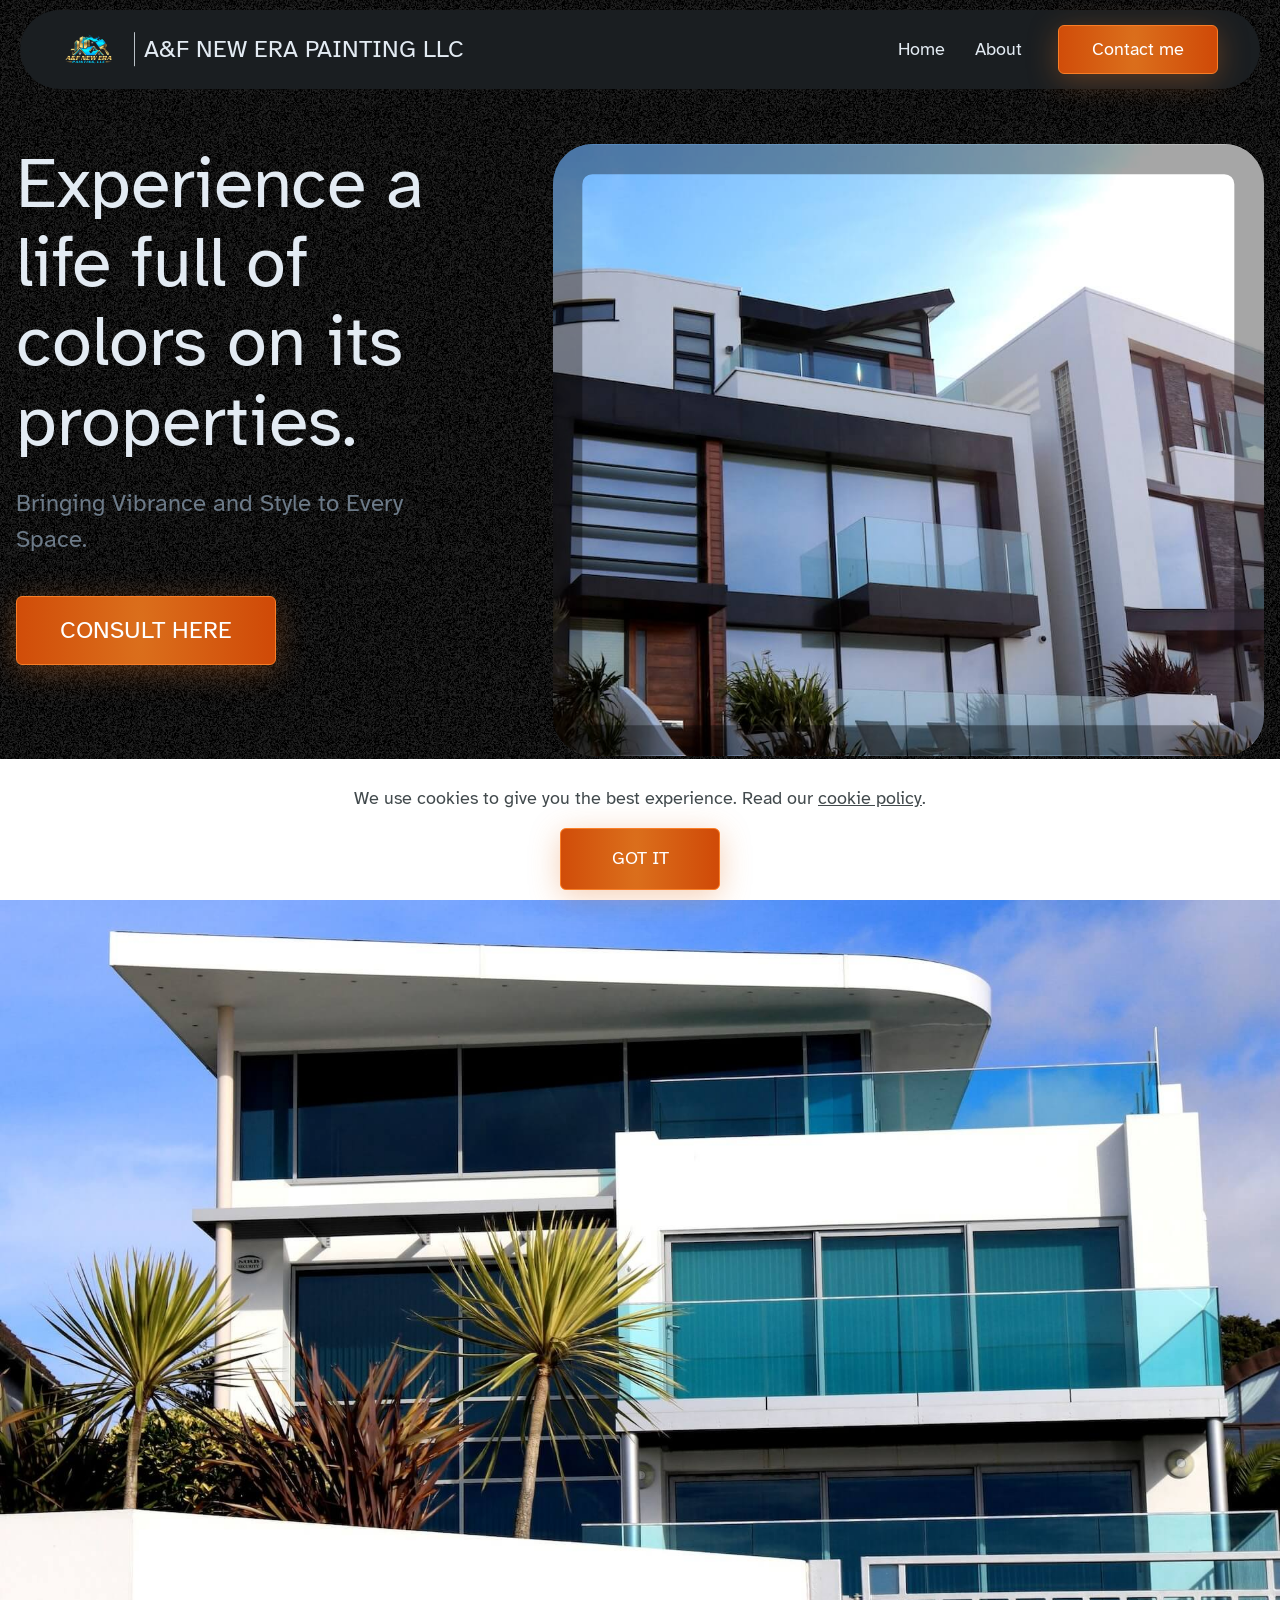
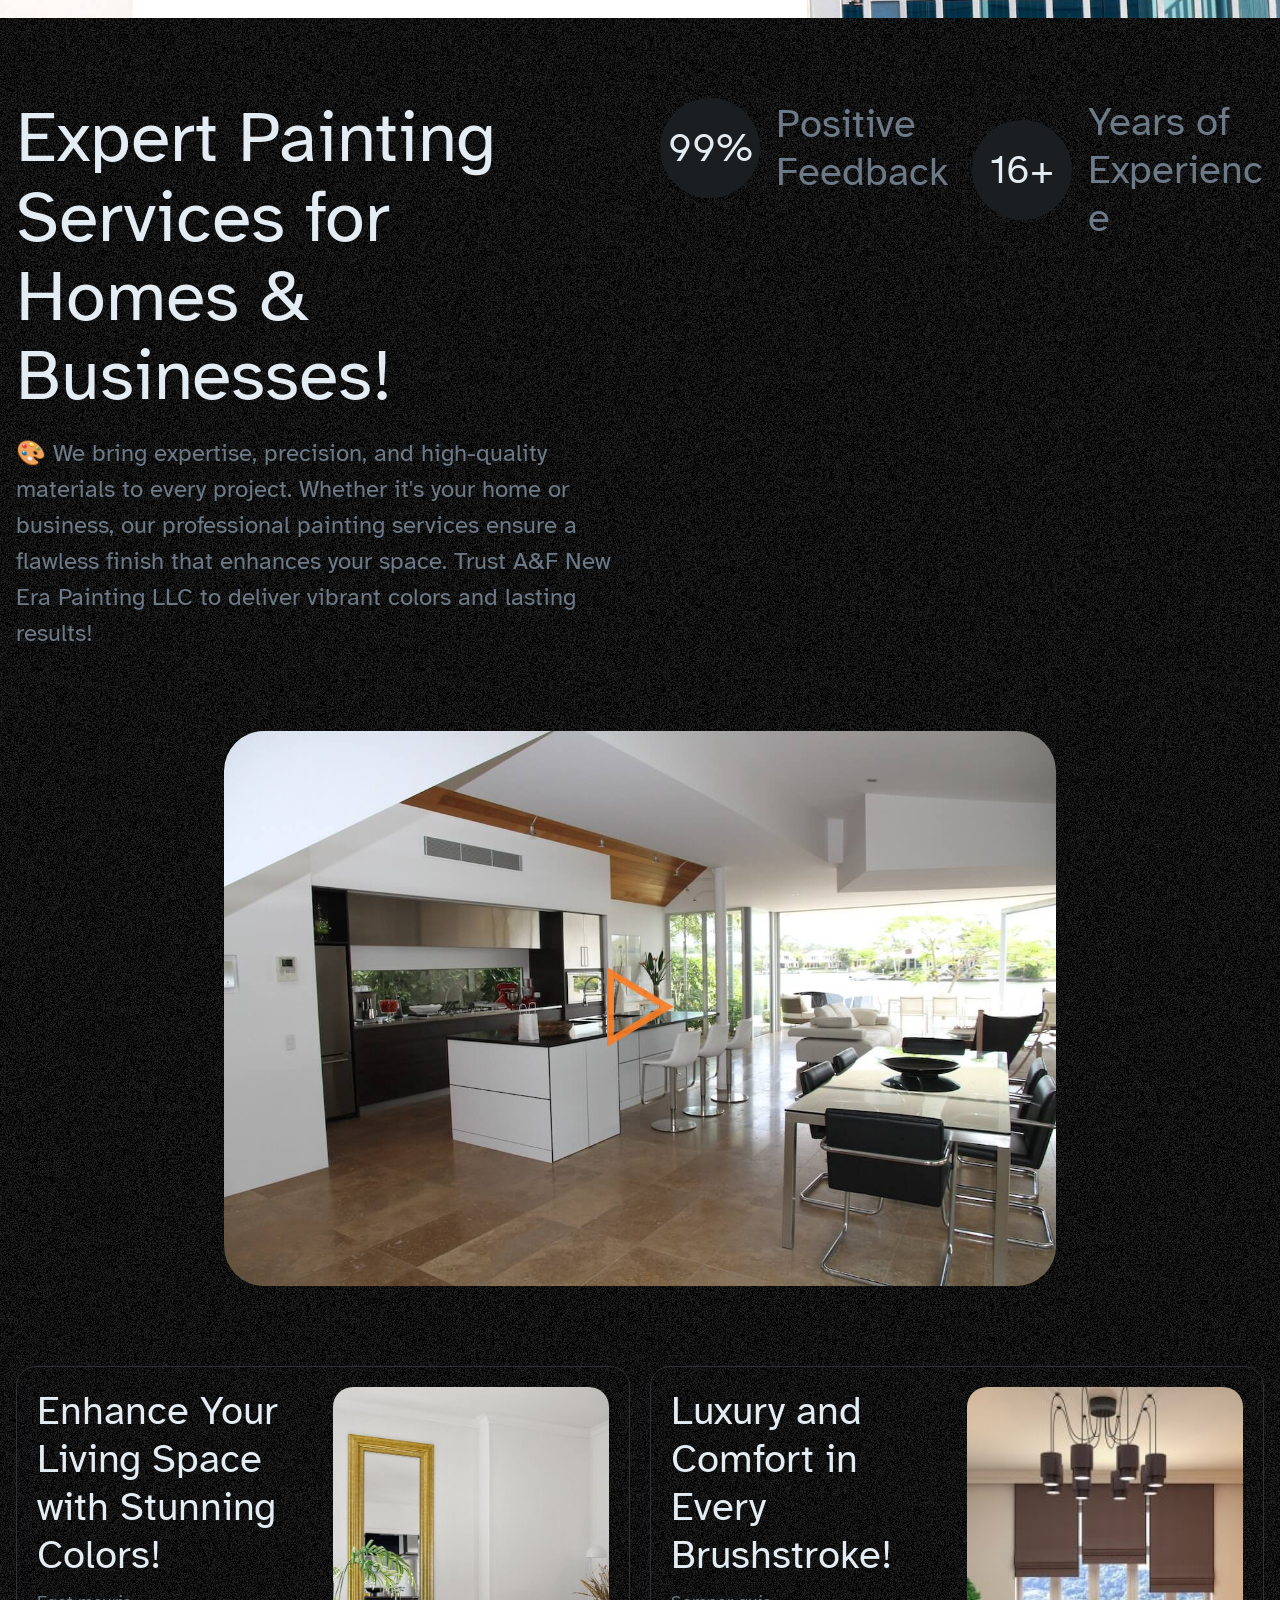
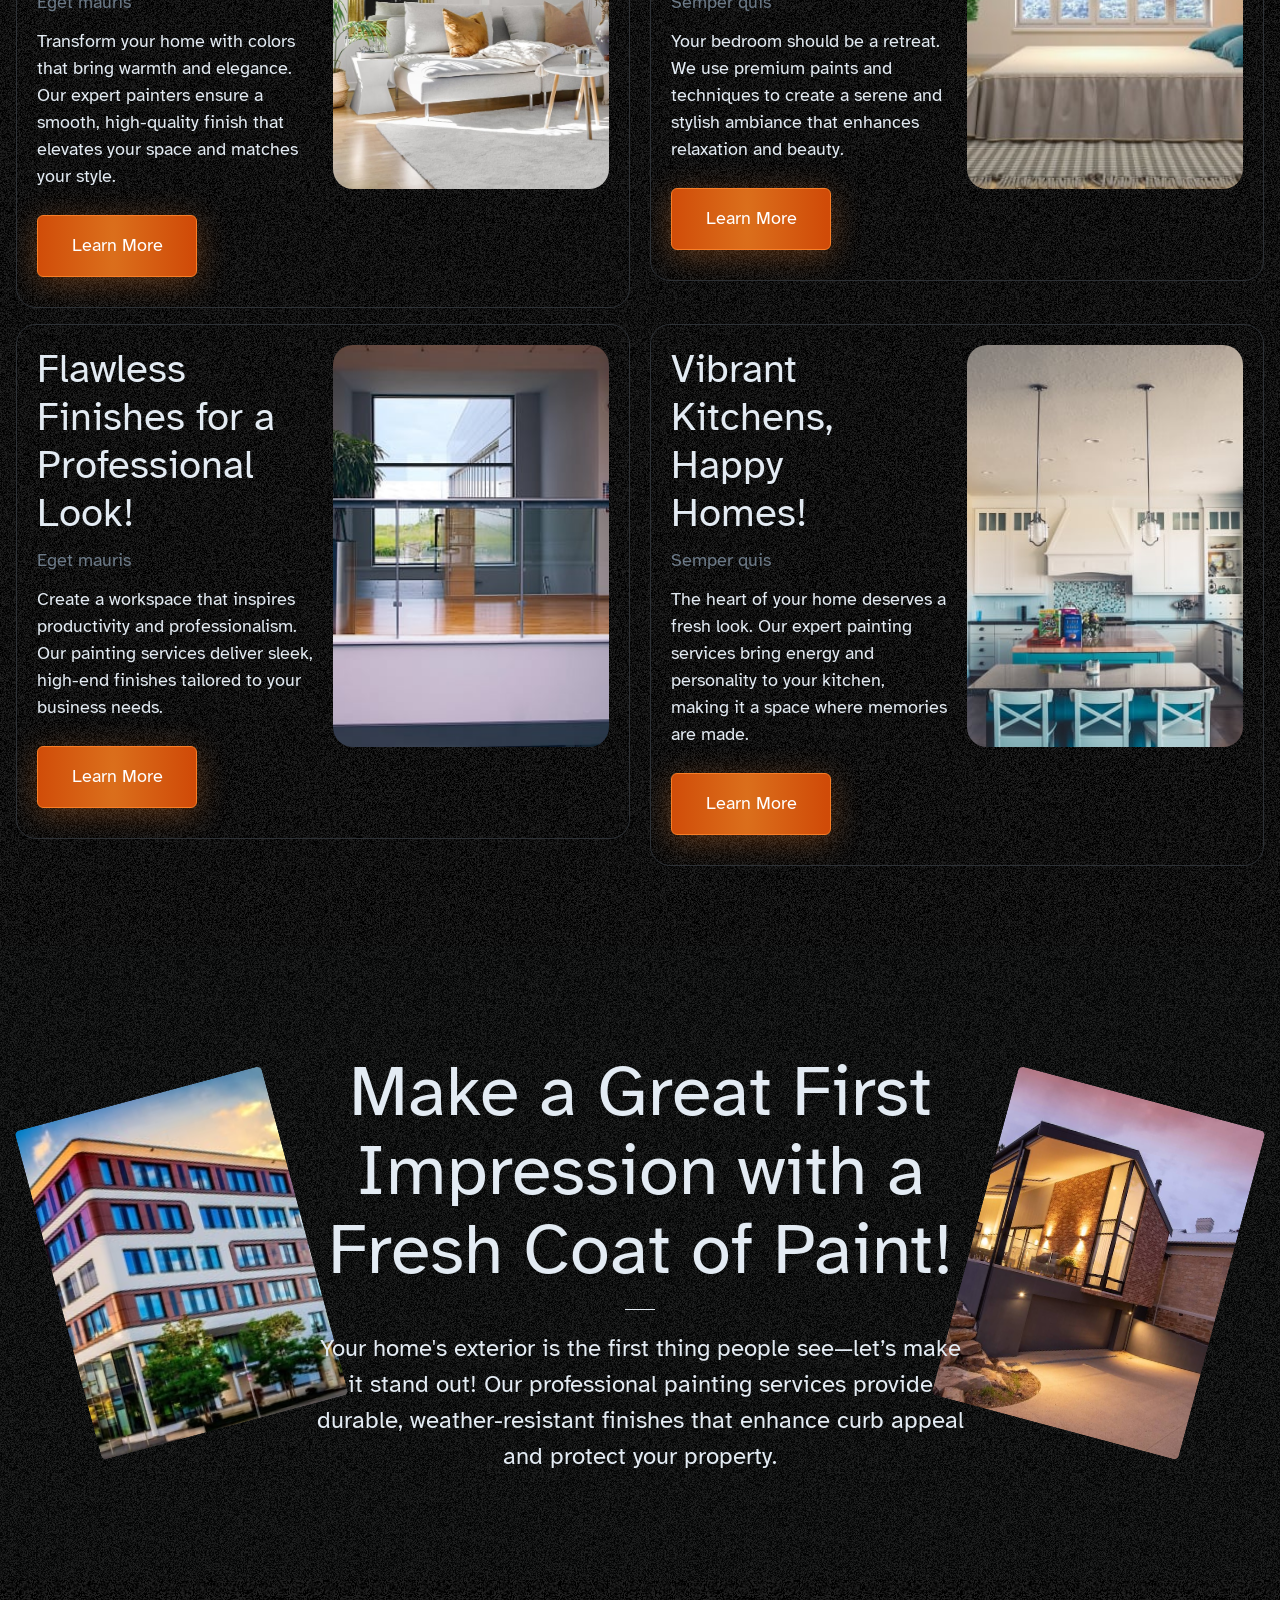
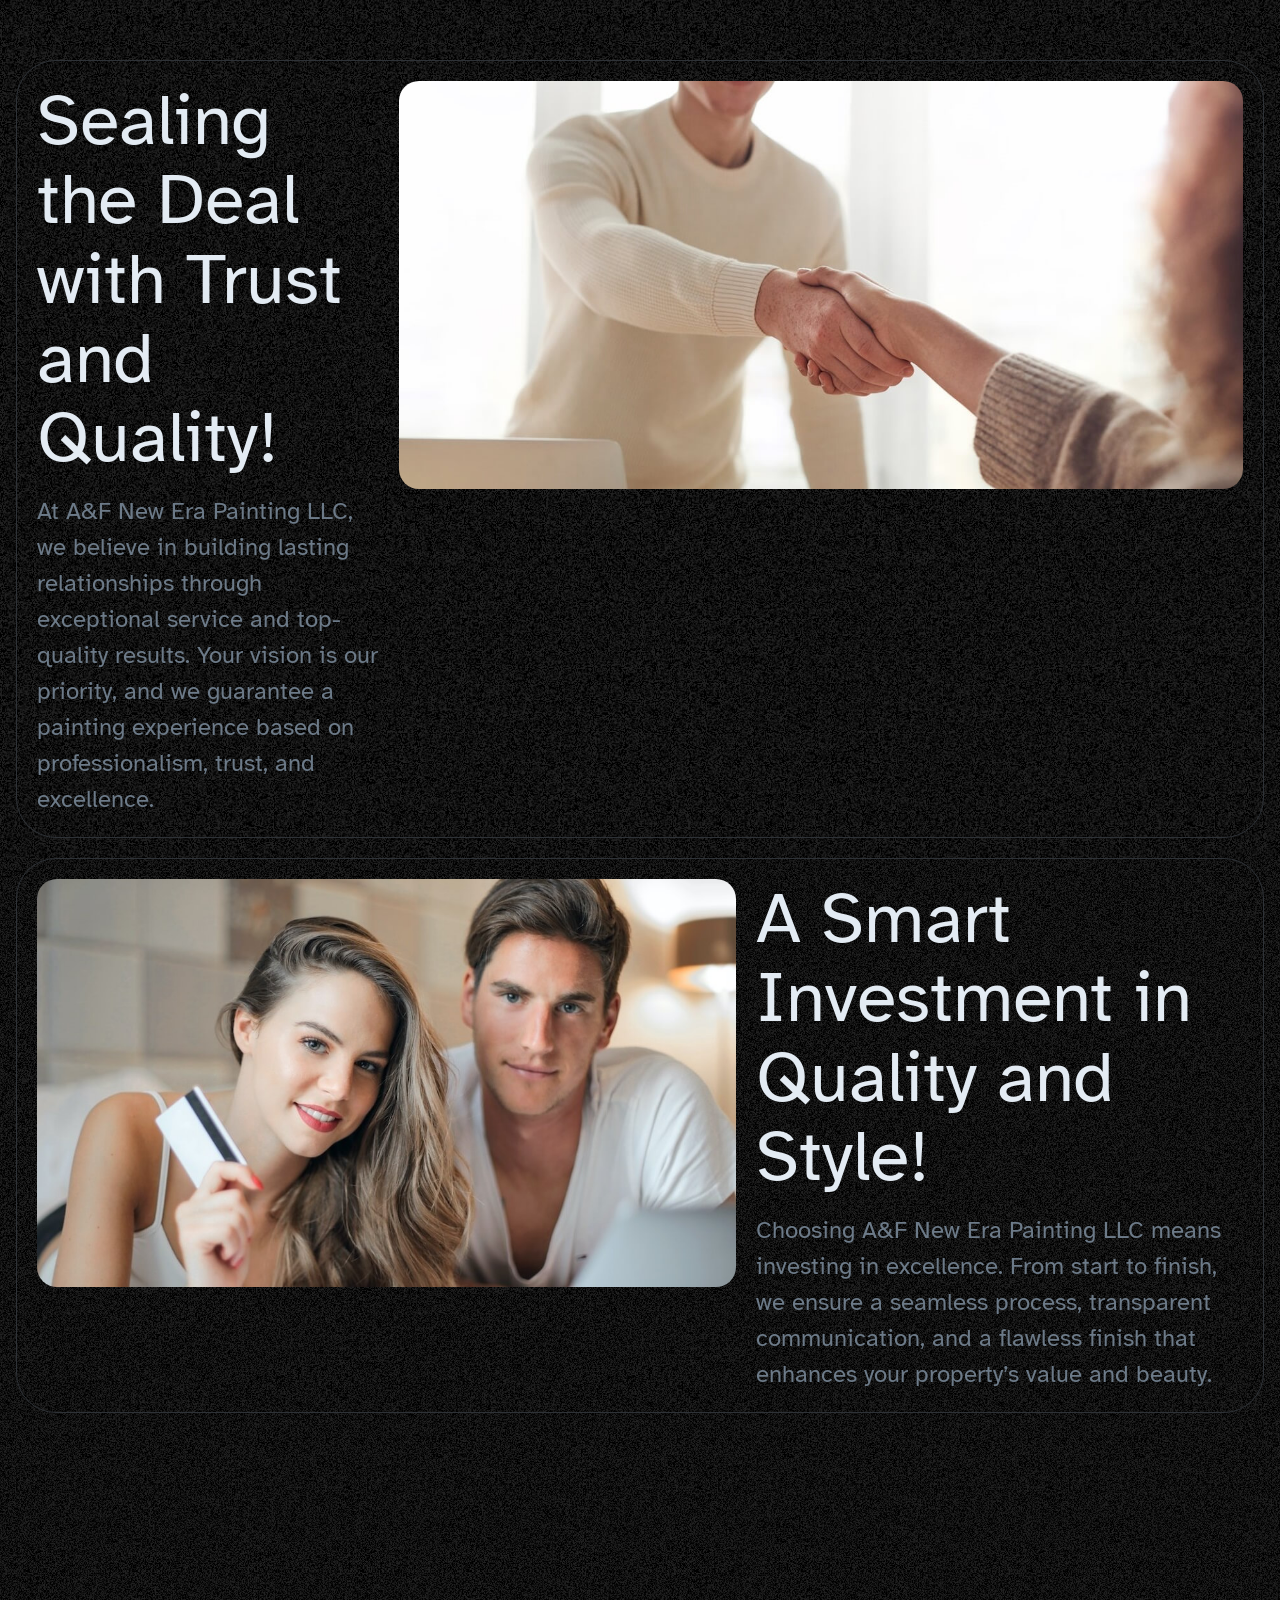
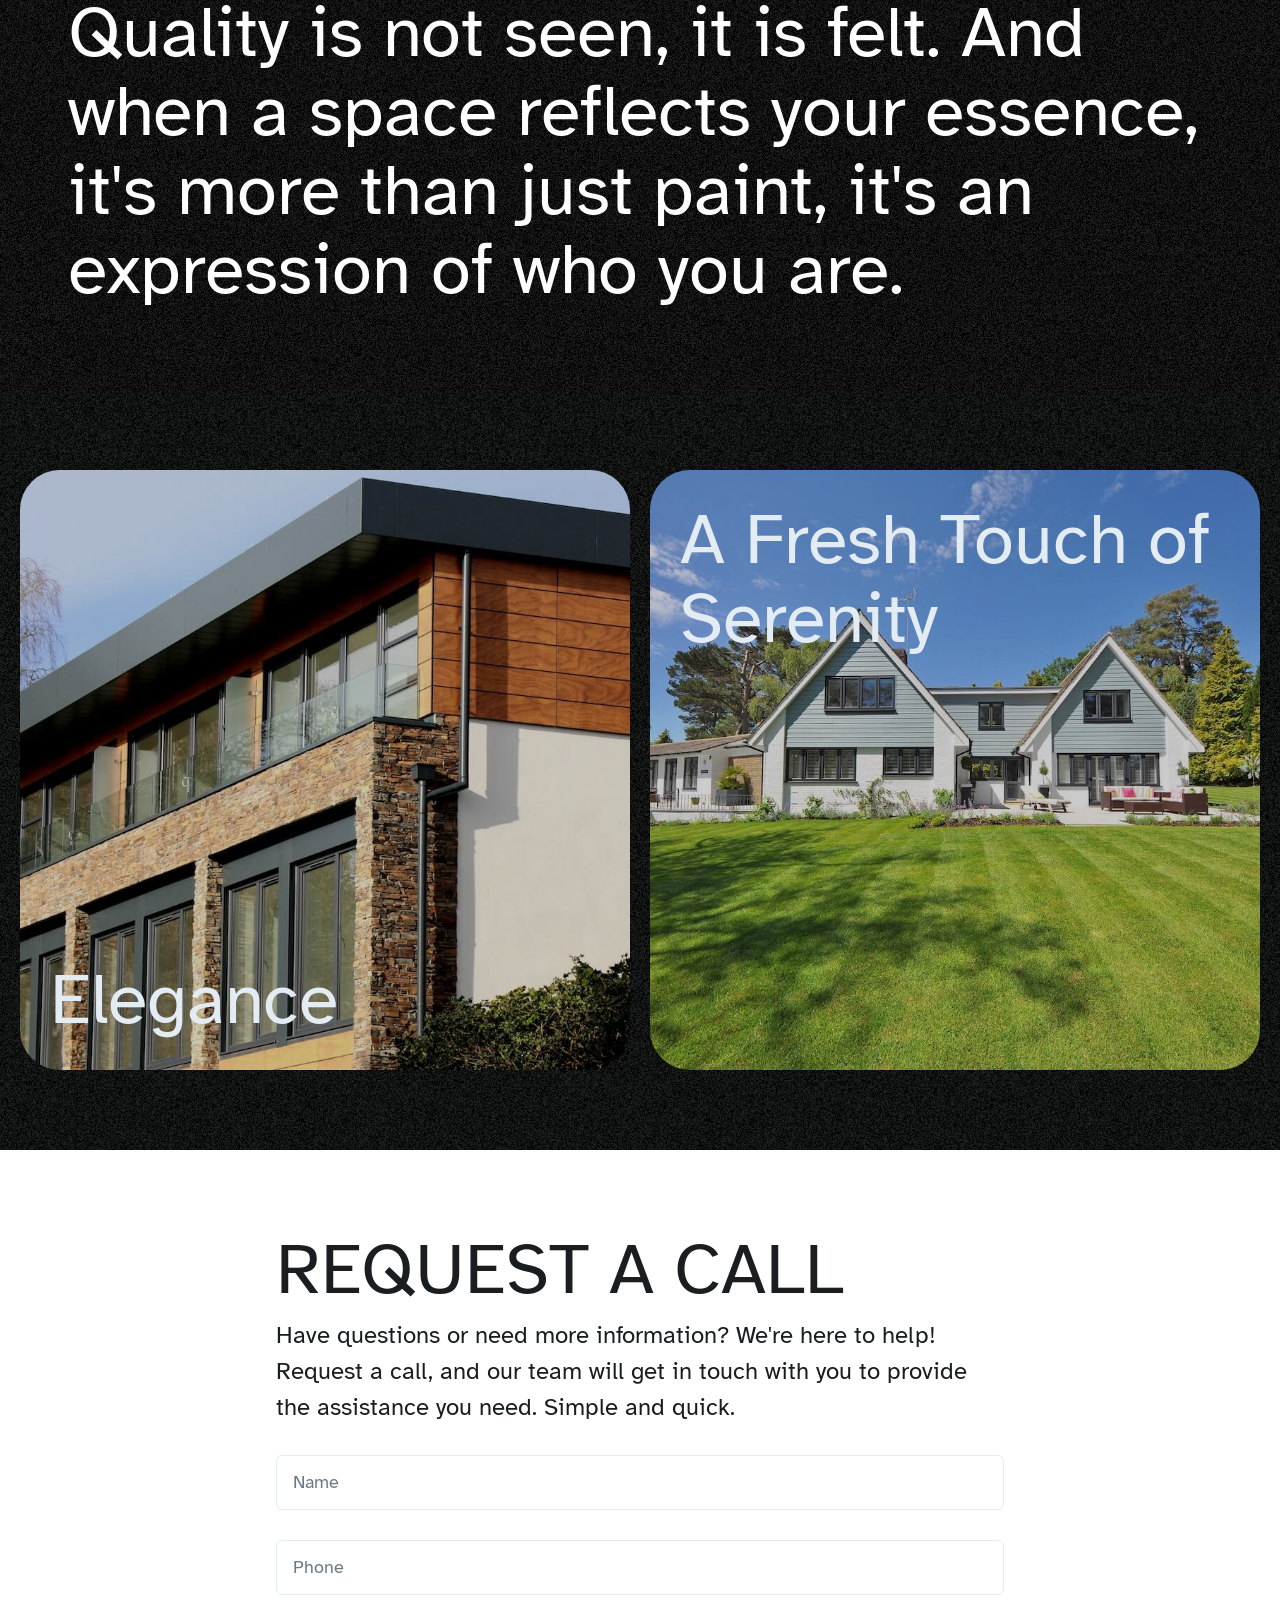
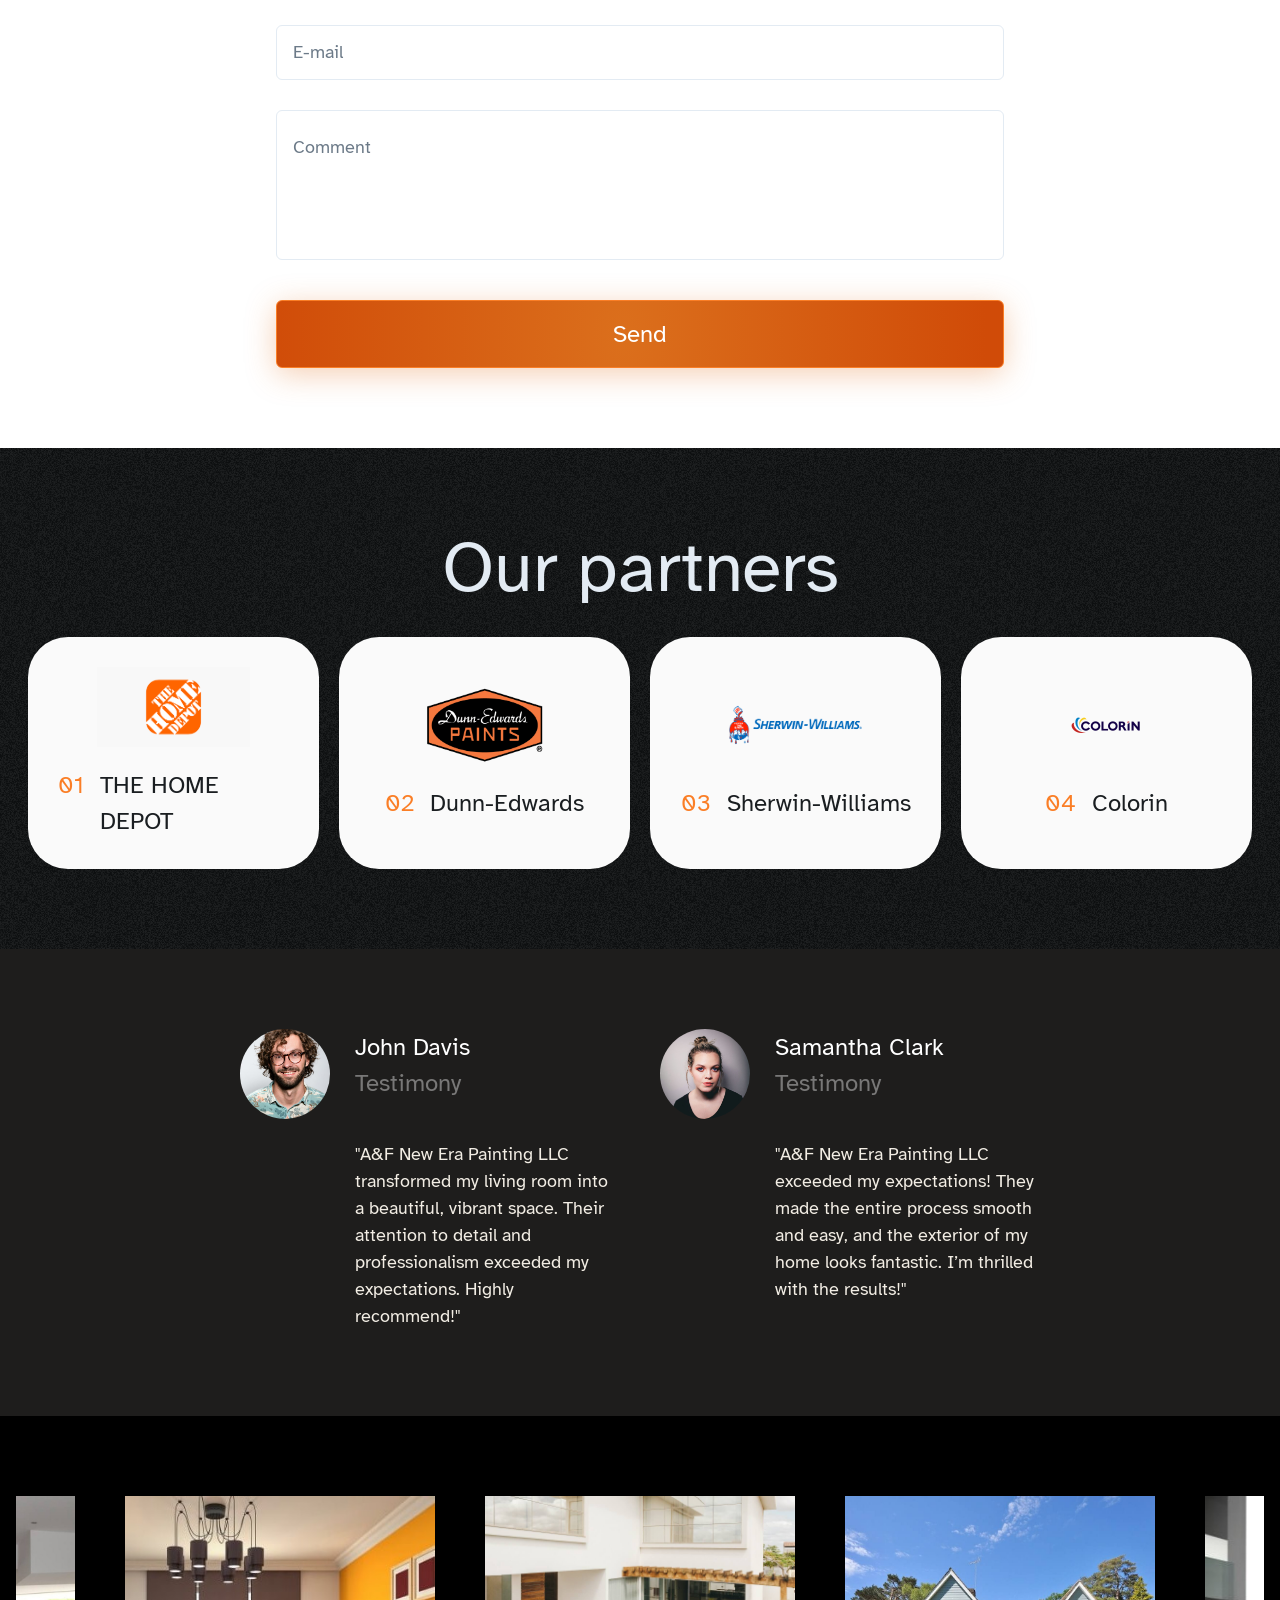
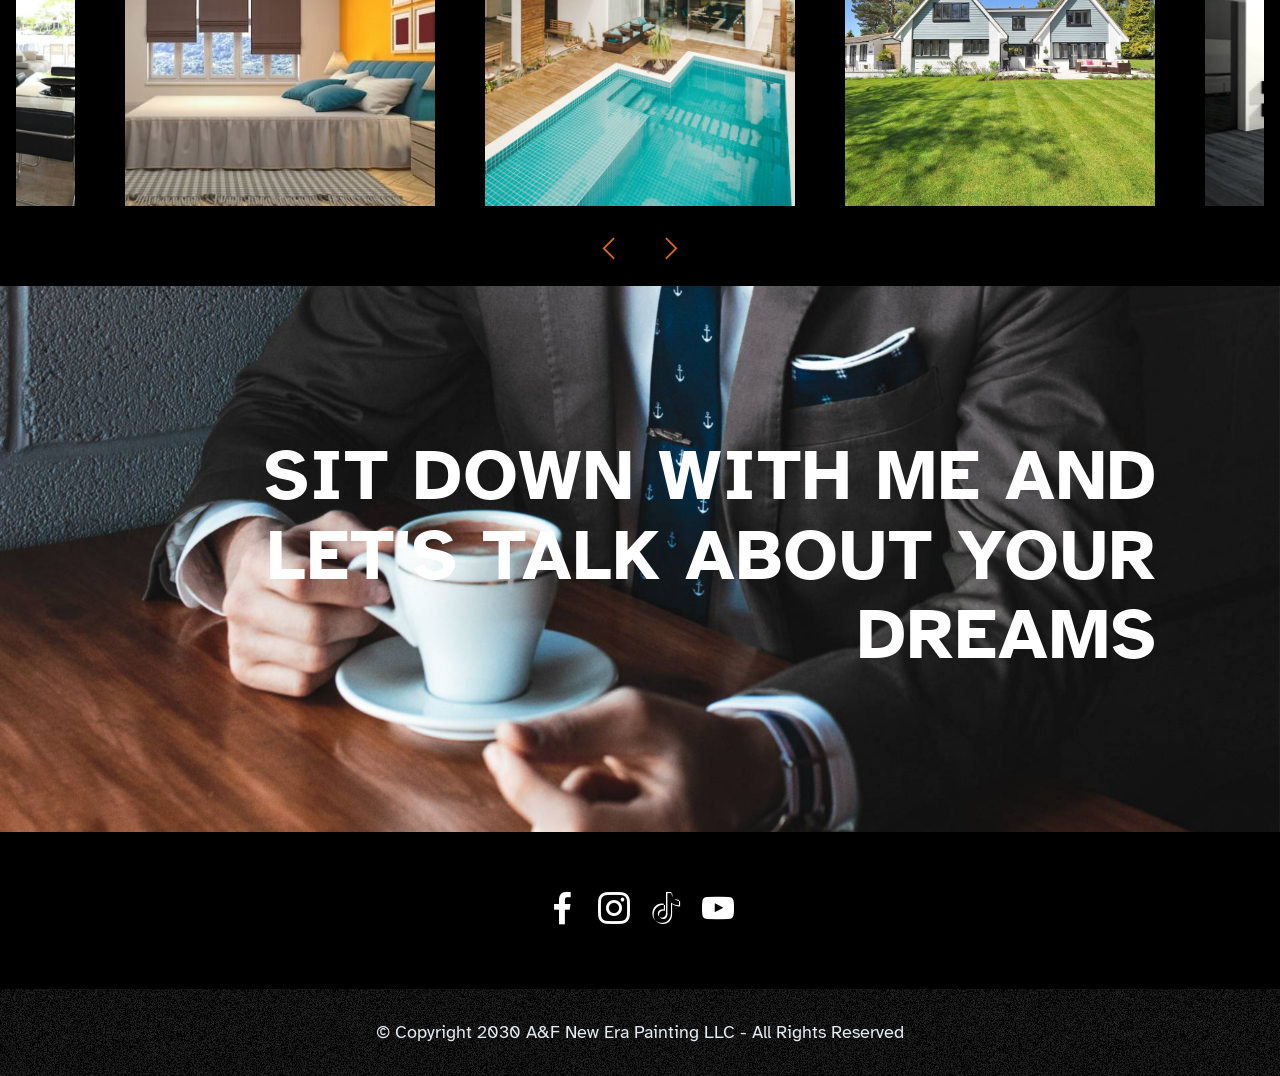
==== index.html @ 6429136b "Add files via upload" ====
<!DOCTYPE html>
<html  >
<head>
  <!-- Site made with Mobirise Website Builder v6.0.1, https://mobirise.com -->
  <meta charset="UTF-8">
  <meta http-equiv="X-UA-Compatible" content="IE=edge">
  <meta name="generator" content="Mobirise v6.0.1, mobirise.com">
  <meta name="viewport" content="width=device-width, initial-scale=1, minimum-scale=1">
  <link rel="shortcut icon" href="assets/images/logo-transperent-146x96.png" type="image/x-icon">
  <meta name="description" content="A&F New Era Painting LLC ofrece servicios profesionales de pintura interior y exterior para hogares y negocios. Nos especializamos en acabados de alta calidad, colores vibrantes y duraderos, y un trabajo detallado que transforma tus espacios. Con nuestro equipo de expertos, garantizamos resultados que reflejan tu estilo y visión, proporcionando un servicio confiable y eficiente. ¡Haz que tu hogar o negocio luzca increíble con A&F New Era Painting LLC!">
  
  
  <title>Home |  A&F NEW ERA PAINTING LLC</title>
  <link rel="stylesheet" href="assets/web/assets/mobirise-icons2/mobirise2.css">
  <link rel="stylesheet" href="assets/bootstrap/css/bootstrap.min.css">
  <link rel="stylesheet" href="assets/bootstrap/css/bootstrap-grid.min.css">
  <link rel="stylesheet" href="assets/bootstrap/css/bootstrap-reboot.min.css">
  <link rel="stylesheet" href="assets/parallax/jarallax.css">
  <link rel="stylesheet" href="assets/dropdown/css/style.css">
  <link rel="stylesheet" href="assets/socicon/css/styles.css">
  <link rel="stylesheet" href="assets/theme/css/style.css">
  <link rel="preload" href="https://fonts.googleapis.com/css?family=Atkinson+Hyperlegible:400,400i,700,700i&display=swap" as="style" onload="this.onload=null;this.rel='stylesheet'">
  <noscript><link rel="stylesheet" href="https://fonts.googleapis.com/css?family=Atkinson+Hyperlegible:400,400i,700,700i&display=swap"></noscript>
  <link rel="preload" as="style" href="assets/mobirise/css/mbr-additional.css?v=LB4S78"><link rel="stylesheet" href="assets/mobirise/css/mbr-additional.css?v=LB4S78" type="text/css">

  
  
  
</head>
<body>
  
  <section data-bs-version="5.1" class="menu menu1 homem5 cid-ty20H9zv1J" once="menu" id="amenu1-0">
    

    <nav class="navbar navbar-dropdown navbar-fixed-top navbar-expand-lg">
        <div class="container-fluid">
            <div class="navbar-brand">
                <span class="navbar-logo">
                    <a href="https://mobiri.se">
                        <img src="assets/images/logo-transperent-146x96.png" alt="Mobirise Website Builder" style="height: 3rem;">
                    </a>
                </span>
                <span class="navbar-caption-wrap"><a class="navbar-caption text-white display-4" href="https://mobiri.se">A&amp;F NEW ERA PAINTING LLC</a></span>
            </div>
            <div class="collapse navbar-collapse" id="navbarSupportedContent">
                <ul class="navbar-nav nav-drop" data-app-modern-menu="true"><li class="nav-item">
                        <a class="nav-link link text-white text-primary display-7" href="#">
                            Home
                        </a>
                        <a class="nav-link link text-white text-primary display-7" href="#">
                           About
                        </a>
                        
                        
                    </li></ul>
                <button class="navbar-toggler navbar-toggler-close" type="button" data-toggle="collapse" data-bs-toggle="collapse" data-target="#navbarSupportedContent" data-bs-target="#navbarSupportedContent" aria-controls="navbarNavAltMarkup" aria-expanded="false" aria-label="Toggle navigation">
                    <div class="hamburger">
                        <span></span>
                        <span></span>
                        <span></span>
                        <span></span>
                    </div>
                </button>
            </div>
            <div class="mbr-section-btn align-right custom-section-btn"><a class="btn btn-primary display-7" href="#">
                    <div class="btn-transform">Contact me</div>
                </a></div>
            <button class="navbar-toggler" type="button" data-toggle="collapse" data-bs-toggle="collapse" data-target="#navbarSupportedContent" data-bs-target="#navbarSupportedContent" aria-controls="navbarNavAltMarkup" aria-expanded="false" aria-label="Toggle navigation">
                <div class="hamburger">
                    <span></span>
                    <span></span>
                    <span></span>
                    <span></span>
                </div>
            </button>
        </div>
    </nav>
</section>

<section data-bs-version="5.1" class="features8 homem5 cid-ty20N2siby" id="afeatures8-1">

    

    
    
    <div class="container">
        <div class="row justify-content-center">
            
            <div class="col-text">
                <div class="card-wrap">
                    <h6 class="card-title mbr-fonts-style mb-0 display-2">Experience a life full of colors on its properties.</h6>
                    <p class="mbr-text mbr-fonts-style mb-0 display-4">
                        Bringing Vibrance and Style to Every Space.
                    </p>
                    <div class="mbr-section-btn"><a class="btn btn-primary display-4" href="#">CONSULT HERE</a></div>
                </div>
            </div>
            <div class="col-img">
                <div class="image-wrapper">
                    <img src="assets/images/pexels-expect-best-323780.jpg" alt="Mobirise Website Builder">
                </div>
            </div>
        </div>
    </div>
</section>

<section data-bs-version="5.1" class="image1 homem5 cid-ty21JuGGAD" id="aimage1-3">
    

    
    

    <div class="container-fluid">
        <div class="row justify-content-center">
            <div class="col-12 col-lg-12 p-0">
                <div class="image-wrapper">
                    <img src="assets/images/pexels-expect-best-323775.jpg" alt="Mobirise Website Builder">
                </div>
            </div>
        </div>
    </div>
</section>

<section data-bs-version="5.1" class="features12 homem5 cid-ty21Fx6Brq" id="afeatures12-2">

    

    
    
    <div class="container">
        <div class="row justify-content-center">
            <div class="col-text">
                <div class="card-wrap">
                    <h6 class="card-title mbr-fonts-style mb-0 display-2">Expert Painting Services for Homes &amp; Businesses!</h6>
                    <p class="mbr-text mbr-fonts-style mb-0 display-4">
                        🎨 We bring expertise, precision, and high-quality materials to every project. Whether it's your home or business, our professional painting services ensure a flawless finish that enhances your space. Trust A&amp;F New Era Painting LLC to deliver vibrant colors and lasting results! 
                    </p>
                    
                </div>
            </div>
            <div class="col-item">
                <div class="item-wrap">
                    <div class="number-wrap">
                        <p class="number-text mbr-fonts-style mb-0 display-5">
                           99%
                        </p>
                    </div>
                    <p class="item-text mbr-fonts-style mb-0 display-5">Positive Feedback<br></p>
                </div>

                <div class="item-wrap">
                    <div class="number-wrap">
                        <p class="number-text mbr-fonts-style mb-0 display-5">16+</p>
                    </div>
                    <p class="item-text mbr-fonts-style mb-0 display-5">
                        Years of Experience
                    </p>
                </div>
                
                
            </div>
        </div>
    </div>
</section>

<section data-bs-version="5.1" class="video1 homem5 cid-ty22ngdZ7R" id="avideo1-4">
    
    
    <div class="container">
        
        <div class="row justify-content-center">
            <div class="col-12 col-lg-8">
                <div class="box border-item">
                    <div class="mbr-media show-modal align-center" data-modal=".modalWindow">
                        <img src="assets/images/pexels-pixabay-276554.jpg" alt="Mobirise Website Builder">
                        <div class="icon-wrap">
                            <span class="mbr-iconfont mobi-mbri-play mobi-mbri"></span>
                        </div>
                    </div>
                </div>
            </div>
        </div>
    </div>
    <div>
        <div class="modalWindow" style="display: none;">
            <div class="modalWindow-container">
                <div class="modalWindow-video-container">
                    <div class="modalWindow-video">
                        <iframe width="100%" height="100%" frameborder="0" allowfullscreen="1" data-src="https://www.youtube.com/watch?v=VA8PzkQa8d8"></iframe>
                    </div>
                    <a class="close" role="button" data-dismiss="modal" data-bs-dismiss="modal">
                        <span aria-hidden="true" class="mbr-iconfont mobi-mbri-close mobi-mbri closeModal"></span>
                        <span class="sr-only visually-hidden">Close</span>
                    </a>
                </div>
            </div>
        </div>
    </div>
</section>

<section data-bs-version="5.1" class="gallery1 homem5 cid-ty22AJXlkA" id="agallery1-5">

    

    
    
    <div class="container">
        <div class="row justify-content-start">
            




            <div class="item features-image active">
                <div class="item-wrapper">
                    <div class="col-text">
                        <div class="card-wrap">
                            <div class="date-wrap">
                                <p class="day-text mbr-fonts-style mb-0 display-5">Enhance Your Living Space with Stunning Colors!</p>
                                <div class="date-box">
                                    
                                    
                                </div>
                            </div>
                            <h6 class="card-title mbr-fonts-style mb-0 display-7">
                                Eget mauris
                            </h6>
                            <p class="mbr-text mbr-fonts-style mb-0 display-7">
                                Transform your home with colors that bring warmth and elegance. Our expert painters ensure a smooth, high-quality finish that elevates your space and matches your style. 
                            </p>
                            <div class="mbr-section-btn"><a class="btn btn-primary display-7" href="#">Learn More</a></div>
                        </div>
                    </div>
                    <div class="col-img">
                        <div class="image-wrapper">
                            <img src="assets/images/mbr-686x1029.jpg" alt="" data-slide-to="1" data-bs-slide-to="1">
                        </div>
                    </div>
                </div>
            </div><div class="item features-image">
                <div class="item-wrapper">
                    <div class="col-text">
                        <div class="card-wrap">
                            <div class="date-wrap">
                                <p class="day-text mbr-fonts-style mb-0 display-5">
                                    Luxury and Comfort in Every Brushstroke!</p>
                                <div class="date-box">
                                    
                                    
                                </div>
                            </div>
                            <h6 class="card-title mbr-fonts-style mb-0 display-7">
                                Semper quis
                            </h6>
                            <p class="mbr-text mbr-fonts-style mb-0 display-7">
                                 Your bedroom should be a retreat. We use premium paints and techniques to create a serene and stylish ambiance that enhances relaxation and beauty.
                            </p>
                            <div class="mbr-section-btn"><a class="btn btn-primary display-7" href="#">Learn More</a></div>
                        </div>
                    </div>
                    <div class="col-img">
                        <div class="image-wrapper">
                            <img src="assets/images/mbr-686x368.jpeg" alt="" data-slide-to="0" data-bs-slide-to="0">
                        </div>
                    </div>
                </div>
            </div>


        </div>
    </div>
</section>

<section data-bs-version="5.1" class="gallery1 homem5 cid-ty22B6RxG5" id="agallery1-6">

    

    
    
    <div class="container">
        <div class="row justify-content-start">
            <div class="item features-image">
                <div class="item-wrapper">
                    <div class="col-text">
                        <div class="card-wrap">
                            <div class="date-wrap">
                                <p class="day-text mbr-fonts-style mb-0 display-5">
                                    Flawless Finishes for a Professional Look!</p>
                                <div class="date-box">
                                    
                                    
                                </div>
                            </div>
                            <h6 class="card-title mbr-fonts-style mb-0 display-7">
                                Eget mauris
                            </h6>
                            <p class="mbr-text mbr-fonts-style mb-0 display-7">
                                Create a workspace that inspires productivity and professionalism. Our painting services deliver sleek, high-end finishes tailored to your business needs.
                            </p>
                            <div class="mbr-section-btn"><a class="btn btn-primary display-7" href="#">Learn More</a></div>
                        </div>
                    </div>
                    <div class="col-img">
                        <div class="image-wrapper">
                            <img src="assets/images/mbr-686x378.jpg" alt="">
                        </div>
                    </div>
                </div>
            </div>




            <div class="item features-image">
                <div class="item-wrapper">
                    <div class="col-text">
                        <div class="card-wrap">
                            <div class="date-wrap">
                                <p class="day-text mbr-fonts-style mb-0 display-5">
                                    Vibrant Kitchens, Happy Homes!</p>
                                <div class="date-box">
                                    
                                    
                                </div>
                            </div>
                            <h6 class="card-title mbr-fonts-style mb-0 display-7">
                                Semper quis
                            </h6>
                            <p class="mbr-text mbr-fonts-style mb-0 display-7">
                                The heart of your home deserves a fresh look. Our expert painting services bring energy and personality to your kitchen, making it a space where memories are made.
                            </p>
                            <div class="mbr-section-btn"><a class="btn btn-primary display-7" href="#">Learn More</a></div>
                        </div>
                    </div>
                    <div class="col-img">
                        <div class="image-wrapper">
                            <img src="assets/images/mbr-686x457.jpg" alt="">
                        </div>
                    </div>
                </div>
            </div>


        </div>
    </div>
</section>

<section data-bs-version="5.1" class="features4 homem5 cid-ty26v6PBh2" id="afeatures4-g">
    
    <div class="mbr-overlay"></div>
    <div class="container">
        <div class="row">
            <div class="item-img item-img-1">
                <img src="assets/images/mbr-510x287.jpg" alt="">
            </div>
            <div class="item-text">
                <h5 class="item-title mbr-fonts-style mb-0 align-center display-2">Make a Great First Impression with a Fresh Coat of Paint!</h5>
                <p class="mbr-text mbr-fonts-style mt-2 mb-0 align-center display-4">Your home's exterior is the first thing people see—let’s make it stand out! Our professional painting services provide durable, weather-resistant finishes that enhance curb appeal and protect your property.</p>
                
            </div>
            <div class="item-img item-img-2">
                <img src="assets/images/pexels-littlehampton-bricks-4626277.jpg" alt="">
            </div>
        </div>
    </div>
</section>

<section data-bs-version="5.1" class="features9 homem5 cid-ty24VicASv" id="afeatures9-7">

    

    
    
    <div class="container">
        <div class="row justify-content-center">
            <div class="content-wrap d-flex flex-wrap justify-content-center">
                <div class="col-text">
                    <div class="card-wrap">
                        <h6 class="card-title mbr-fonts-style mb-0 display-2">Sealing the Deal with Trust and Quality!</h6>
                        <p class="mbr-text mbr-fonts-style mb-0 display-4">
                            At A&amp;F New Era Painting LLC, we believe in building lasting relationships through exceptional service and top-quality results. Your vision is our priority, and we guarantee a painting experience based on professionalism, trust, and excellence.
                        </p>
                        
                    </div>
                </div>
                <div class="col-img">
                    <div class="image-wrapper">
                        <img src="assets/images/features11.jpg" alt="">
                    </div>
                </div>
            </div>
        </div>
    </div>
</section>

<section data-bs-version="5.1" class="features10 homem5 cid-ty24VWknXS" id="afeatures10-8">

    

    
    
    <div class="container">
        <div class="row justify-content-center">
            <div class="content-wrap d-flex flex-wrap justify-content-center">
                <div class="col-text">
                    <div class="card-wrap">
                        <h6 class="card-title mbr-fonts-style mb-0 display-2">A Smart Investment in Quality and Style!</h6>
                        <p class="mbr-text mbr-fonts-style mb-0 display-4">
                            Choosing A&amp;F New Era Painting LLC means investing in excellence. From start to finish, we ensure a seamless process, transparent communication, and a flawless finish that enhances your property’s value and beauty.
                        </p>
                        
                    </div>
                </div>
                <div class="col-img">
                    <div class="image-wrapper">
                        <img src="assets/images/features12.jpg" alt="Mobirise Website Builder">
                    </div>
                </div>
            </div>
        </div>
    </div>
</section>

<section data-bs-version="5.1" class="article1 homem5 cid-ty263QN2eV" id="aarticle1-d">
    

    
    
    <div class="container">
        <div class="row justify-content-center">
            <div class="title col-md-12 col-lg-11">
                <h3 class="mbr-section-title mbr-fonts-style mb-0 display-2">Quality is not seen, it is felt. And when a space reflects your essence, it's more than just paint, it's an expression of who you are.</h3>
                
                
            </div>
        </div>
    </div>
</section>

<section data-bs-version="5.1" class="features2 homem5 cid-ty266pXDmx" id="afeatures2-e">
    
    <div class="mbr-overlay"></div>
    <div class="container-fluid">
        

        <div class="row">

            <div class="item border-item">
                <div class="item-wrap">
                    <h5 class="item-title mbr-fonts-style mb-0 display-2">Elegance</h5>
                    <div class="mbr-section-btn item-footer align-center mt-auto mb-auto"><a class="btn btn-black item-btn display-7" target="_blank" href="#">
                            LEARN<br> MORE
                        </a></div>
                    <p class="mbr-text mbr-fonts-style mt-1 display-4">
                        Consequat ac felis donec et odio pellentesque diam volutpat.
                    </p>
                </div>
            </div>

            <div class="item border-item">
                <div class="item-wrap">
                    <h5 class="item-title mbr-fonts-style mb-0 display-2">A Fresh Touch of Serenity</h5>
                    <div class="mbr-section-btn item-footer align-center mt-auto mb-auto"><a class="btn btn-black item-btn display-7" target="_blank" href="#">
                            LEARN<br> MORE
                        </a></div>
                    <p class="mbr-text mbr-fonts-style mt-1 display-4">Transform your home with soft, serene colors that bring harmony and beauty to your space.</p>
                </div>
            </div>

        </div>
    </div>
</section>

<section data-bs-version="5.1" class="form1 homem5 cid-ty25lgXPgC" id="aform1-9">

    

    
    

    <div class="container">
        <div class="row justify-content-center">
            <div class="col-12 col-lg-7 col-text">
                <div class="mbr-section-head">
                    <h2 class="mbr-section-title mbr-fonts-style display-2">
                        REQUEST A CALL
                    </h2>
                    <p class="mbr-section-subtitle mbr-fonts-style mb-0 display-4">
                        Have questions or need more information? We're here to help! Request a call, and our team will get in touch with you to provide the assistance you need. Simple and quick.
                    </p>
                </div>
                <div class="form-wrap">
                    <div class="mbr-form" data-form-type="formoid">
                        <form action="https://mobirise.eu/" method="POST" class="mbr-form form-with-styler mx-auto" data-form-title="Form Name"><input type="hidden" name="email" data-form-email="true" value="b87Bqc3cwqhVbTaMBIzoSm6Gd51suFFfPhpYL0ZW7ubK3QSc/Yz0Y8m7XlKZdCqo0UCA5JHTfETHg6TtEOShxh8Uxz1yBOyC7vXJPP/RgK3ONnhgVLFOi7AdfUI10izc.xzsY3oBEMHOUqKQpwm/YEqA3p4EWcnj6ArSQBQXrTMD+n+is7YIpPt0KOaCMHxAJ+jYNMxf1XO8CYmYukUUUZiq4GPYvYDTZXBV6LSSHFO+5fJfWsqxCL6SSaJ0jFdaX">
                            <div class="row">
                                <div hidden="hidden" data-form-alert="" class="alert alert-success col-12">Thanks for filling out the form!</div>
                                <div hidden="hidden" data-form-alert-danger="" class="alert alert-danger col-12">
                                    Oops...! some problem!
                                </div>
                            </div>
                            <div class="dragArea row">
                                <div class="col-lg-12 col-md-12 col-sm-12 form-group mb-3 mb-3" data-for="name">
                                    <input type="text" name="name" placeholder="Name" data-form-field="name" required="required" class="form-control display-7" value="" id="name-aform1-9">
                                </div>
                                <div class="col-lg-12 col-md-12 col-sm-12 form-group mb-3" data-for="phone">
                                    <input type="text" name="phone" placeholder="Phone" data-form-field="phone" class="form-control display-7" value="" id="phone-aform1-9">
                                </div>
                                <div class="col-lg-12 col-md-12 col-sm-12 form-group mb-3 mb-3 mb-3" data-for="email">
                                    <input type="email" name="email" placeholder="E-mail" data-form-field="email" required="required" class="form-control display-7" value="" id="email-aform1-9">
                                </div>
                                <div class="col-lg-12 col-md-12 col-sm-12 form-group mb-3" data-for="comment">
                                    <textarea name="comment" placeholder="Comment" data-form-field="comment" class="form-control display-7" id="comment-aform1-9"></textarea>
                                </div>
                                <div class="col-lg-12 col-md-12 col-sm-12 mbr-section-btn"><button type="submit" class="btn btn-primary display-4">
                                        Send
                                    </button></div>
                            </div>
                        </form>
                    </div>
                </div>
            </div>
        </div>
    </div>
</section>

<section data-bs-version="5.1" class="people1 homem5 cid-ty260Jh9JQ" id="apeople1-c">

    

    
    <div class="mbr-overlay" style="opacity: 0.5; background-color: rgb(26, 30, 33);">
    </div>
    <div class="container">
        <div class="row justify-content-center">
            <div class="mbr-section-head w-100">
                <h4 class="mbr-section-title mbr-fonts-style mb-0 display-2">
                    Our partners
                </h4>
                
            </div>
            <div class="cards-wrap d-flex align-items-stretch justify-content-center">
                <div class="card">
                    <div class="card-wrap">
                        <div class="img-wrapper">
                            <img src="assets/images/1200x630wa.png-341x179.png" alt="Mobirise Website Builder">
                        </div>
                        <div class="card-box">
                            <h6 class="card-subtitle mbr-fonts-style mb-0 display-4">
                                01
                            </h6>
                            <h5 class="card-title mbr-fonts-style mb-0 display-4">
                                THE HOME DEPOT</h5>
                        </div>
                    </div>
                </div>

                <div class="card">
                    <div class="card-wrap">
                        <div class="img-wrapper">
                            <img src="assets/images/de-logo-172-cmyk-black.png-370x247.png" alt="Mobirise Website Builder">
                        </div>
                        <div class="card-box">
                            <h6 class="card-subtitle mbr-fonts-style mb-0 display-4">
                                02
                            </h6>
                            <h5 class="card-title mbr-fonts-style mb-0 display-4">
                                Dunn-Edwards</h5>
                        </div>
                    </div>
                </div>
                <div class="card">
                    <div class="card-wrap">
                        <div class="img-wrapper">
                            <img src="assets/images/sherwin-williams-logo.png-360x203.png" alt="Mobirise Website Builder">
                        </div>
                        <div class="card-box">
                            <h6 class="card-subtitle mbr-fonts-style mb-0 display-4">
                                03
                            </h6>
                            <h5 class="card-title mbr-fonts-style mb-0 display-4">
                                Sherwin-Williams</h5>
                        </div>
                    </div>
                </div>
                <div class="card">
                    <div class="card-wrap">
                        <div class="img-wrapper">
                            <img src="assets/images/logo-colorin-2020.png-320x320.png" alt="Mobirise Website Builder">
                        </div>
                        <div class="card-box">
                            <h6 class="card-subtitle mbr-fonts-style mb-0 display-4">
                                04
                            </h6>
                            <h5 class="card-title mbr-fonts-style mb-0 display-4">
                                Colorin</h5>
                        </div>
                    </div>
                </div>


                

                
                
                
            </div>
        </div>
    </div>
</section>

<section data-bs-version="5.1" class="features03 placem5 cid-uFLPqGvpId" id="features03-0">
    

    
    

    <div class="container-fluid">
        <div class="row">
            <div class="col-12 col-lg-8">
                <div class="items-wrapper">
                    <div class="item features-image">
                        <div class="item-wrapper">
                            <div class="item-img">
                                <img src="assets/images/image12.jpg" alt="Mobirise">
                            </div>
                            <div class="item-content">
                                <div class="name-wrapper">
                                    <p class="card-name mbr-fonts-style display-4">
                                        John Davis
                                    </p>
                                    <p class="card-role mbr-fonts-style display-4">
                                        Testimony
                                    </p>
                                </div>
                                <p class="card-text mbr-fonts-style display-7">"A&amp;F New Era Painting LLC transformed my living room into a beautiful, vibrant space. Their attention to detail and professionalism exceeded my expectations. Highly recommend!"</p>
                                
                            </div>
                        </div>
                    </div>
                    <div class="item features-image">
                        <div class="item-wrapper">
                            <div class="item-img">
                                <img src="assets/images/image17.jpg" alt="Mobirise">
                            </div>
                            <div class="item-content">
                                <div class="name-wrapper">
                                    <p class="card-name mbr-fonts-style display-4">
                                        Samantha Clark
                                    </p>
                                    <p class="card-role mbr-fonts-style display-4">
                                        Testimony
                                    </p>
                                </div>
                                <p class="card-text mbr-fonts-style display-7">"A&amp;F New Era Painting LLC exceeded my expectations! They made the entire process smooth and easy, and the exterior of my home looks fantastic. I’m thrilled with the results!"</p>
                                
                            </div>
                        </div>
                    </div>
                </div>
            </div>
        </div>
    </div>
</section>

<section data-bs-version="5.1" class="slider2 mbr-embla boldm5 cid-uFLSHu9bhw" id="slider2-3">

    

    
    
    <div class="container">
        <div class="row">
            <div class="col-12 position-relative">
                <div class="embla" data-skip-snaps="true" data-align="center" data-contain-scroll="trimSnaps" data-loop="true" data-auto-play="true" data-auto-play-interval="4" data-draggable="true">
                    <div class="embla__viewport">
                        <div class="embla__container">
                            <div class="embla__slide slider-image item active" style="margin-left: 0rem; margin-right: 0rem;">
                                <div class="card-wrap">
                                    <div class="item-wrapper position-relative">
                                        <div class="image-wrap">
                                            <img src="assets/images/pexels-jonathan-borba-5563472.jpeg" alt="">
                                        </div>
                                    </div>
                                </div>
                            </div>
                            
                            <div class="embla__slide slider-image item" style="margin-left: 0rem; margin-right: 0rem;">
                                <div class="card-wrap">
                                    <div class="item-wrapper position-relative">
                                        <div class="image-wrap">
                                            <img src="assets/images/pexels-pixabay-280222.jpeg" alt="" data-slide-to="1" data-bs-slide-to="1">
                                        </div>
                                    </div>
                                </div>
                            </div><div class="embla__slide slider-image item" style="margin-left: 0rem; margin-right: 0rem;">
                                <div class="card-wrap">
                                    <div class="item-wrapper position-relative">
                                        <div class="image-wrap">
                                            <img src="assets/images/mbr-2-686x366.jpeg" alt="" data-slide-to="2" data-bs-slide-to="2">
                                        </div>
                                    </div>
                                </div>
                            </div>
                            <div class="embla__slide slider-image item" style="margin-left: 0rem; margin-right: 0rem;">
                                <div class="card-wrap">
                                    <div class="item-wrapper position-relative">
                                        <div class="image-wrap">
                                            <img src="assets/images/pexels-expect-best-323775.jpeg" alt="">
                                        </div>
                                    </div>
                                </div>
                            </div>
                            <div class="embla__slide slider-image item" style="margin-left: 0rem; margin-right: 0rem;">
                                <div class="card-wrap">
                                    <div class="item-wrapper position-relative">
                                        <div class="image-wrap">
                                            <img src="assets/images/pexels-pixabay-276554.jpeg" alt="">
                                        </div>
                                    </div>
                                </div>
                            </div>
                            <div class="embla__slide slider-image item" style="margin-left: 0rem; margin-right: 0rem;">
                                <div class="card-wrap">
                                    <div class="item-wrapper position-relative">
                                        <div class="image-wrap">
                                            <img src="assets/images/mbr-1-686x368.jpeg" alt="">
                                        </div>
                                    </div>
                                </div>
                            </div>
                        </div>
                    </div>
                    <button class="embla__button embla__button--prev">
                        <span class="mobi-mbri mobi-mbri-arrow-prev mbr-iconfont" aria-hidden="true"></span>
                        <span class="sr-only visually-hidden visually-hidden">Previous</span>
                    </button>
                    <button class="embla__button embla__button--next">
                        <span class="mobi-mbri mobi-mbri-arrow-next mbr-iconfont" aria-hidden="true"></span>
                        <span class="sr-only visually-hidden visually-hidden">Next</span>
                    </button>
                </div>
            </div>
        </div>
    </div>
</section>

<section data-bs-version="5.1" class="features14 popup-btn-cards cid-uFLRoL3wtR mbr-parallax-background" id="features14-2">

    
    


    
    <a class="full-link" href="http://www.mobiri.se"></a>
    <div class="container-fluid card-wrapper">
        <div class="row justify-content-center align-items-center" style="min-height: 10vw;">
             <div class="col-xl-10 col-lg-10 col-md-12 text-block">
                <h2 class="mbr-section-title mbr-fonts-style mbr-light mbr-white mbr-bold display-2">SIT DOWN WITH ME AND LET'S TALK ABOUT YOUR DREAMS</h2>                 
             </div>
        </div>
    </div>
</section>

<section data-bs-version="5.1" class="social-buttons1 hotelm4_social-buttons1 cid-uFLZNeI3ic" id="social-buttons1-m">

    

    

    <div class="container">
        <div class="media-container-row">
            <div class="mb-0 col-md-8 align-center">
                <div class="social-list">
                    <a href="https://facebook.com/" target="_blank">
                        <span class="mbr-iconfont mbr-iconfont-social socicon-facebook socicon"></span>
                    </a>
                    <a href="https://www.instagram.com/" target="_blank">
                        <span class="mbr-iconfont mbr-iconfont-social socicon-instagram socicon"></span>
                    </a>
                    <a href="https://tiktok.com/" target="_blank">
                        <span class="mbr-iconfont mbr-iconfont-social socicon-tiktok socicon"></span>
                    </a>
                    <a href="https://www.youtube.com/" target="_blank">
                        <span class="mbr-iconfont mbr-iconfont-social socicon-youtube socicon"></span>
                    </a>
                    <a href="https://plus.google.com/u/0/+Mobirise" target="_blank">
                        
                    </a>
                    <a href="https://www.behance.net/Mobirise" target="_blank">
                        
                    </a>
                </div>
            </div>
        </div>
    </div>
</section>

<section data-bs-version="5.1" class="footer2 homem5 cid-ty25lXMXpm" once="footers" id="afooter2-a">

    

    
    <div class="container-fluid">
        <div class="media-container-row align-center mbr-white">
            <div class="col-12">
                <p class="mbr-text mb-0 mbr-fonts-style align-left display-7">
                    © Copyright 2030 A&amp;F New Era Painting LLC - All Rights Reserved
                </p>
            </div>
        </div>
    </div>
</section>


<script src="assets/bootstrap/js/bootstrap.bundle.min.js"></script>
  <script src="assets/parallax/jarallax.js"></script>
  <script src="assets/web/assets/cookies-alert-plugin/cookies-alert-core.js"></script>
  <script src="assets/web/assets/cookies-alert-plugin/cookies-alert-script.js"></script>
  <script src="assets/smoothscroll/smooth-scroll.js"></script>
  <script src="assets/ytplayer/index.js"></script>
  <script src="assets/dropdown/js/navbar-dropdown.js"></script>
  <script src="assets/playervimeo/vimeo_player.js"></script>
  <script src="assets/embla/embla.min.js"></script>
  <script src="assets/embla/script.js"></script>
  <script src="assets/mbr-popup-btns/mbr-popup-btns.js"></script>
  <script src="assets/sociallikes/social-likes.js"></script>
  <script src="assets/theme/js/script.js"></script>
  <script src="assets/formoid/formoid.min.js"></script>
  
  
  
<input name="cookieData" type="hidden" data-cookie-cookiesAlertType='false' data-cookie-customDialogSelector='null' data-cookie-colorText='#424a4d' data-cookie-colorBg='rgb(255, 255, 255)' data-cookie-opacityOverlay='0' data-cookie-bgOpacity='100' data-cookie-textButton='GOT IT' data-cookie-rejectText='REJECT' data-cookie-colorButton='#FA7E26' data-cookie-rejectColor='#ffffff' data-cookie-colorLink='#424a4d' data-cookie-underlineLink='true' data-cookie-text="We use cookies to give you the best experience. Read our <a href='privacy.html'>cookie policy</a>.">
  </body>
</html>
---- assets/web/assets/mobirise-icons2/mobirise2.css ----
@font-face {
  font-family: 'Moririse2';
  font-display: swap;
  src:  url('mobirise2.eot?f2bix4');
  src:  url('mobirise2.eot?f2bix4#iefix') format('embedded-opentype'),
    url('mobirise2.ttf?f2bix4') format('truetype'),
    url('mobirise2.woff?f2bix4') format('woff'),
    url('mobirise2.svg?f2bix4#mobirise2') format('svg');
  font-weight: normal;
  font-style: normal;
}

[class^="mobi-"], [class*=" mobi-"] {
  /* use !important to prevent issues with browser extensions that change fonts */
  font-family: 'Moririse2' !important;
  speak: none;
  font-style: normal;
  font-weight: normal;
  font-variant: normal;
  text-transform: none;
  line-height: 1;

  /* Better Font Rendering =========== */
  -webkit-font-smoothing: antialiased;
  -moz-osx-font-smoothing: grayscale;
}

.mobi-mbri-add-submenu:before {
  content: "\e900";
}
.mobi-mbri-alert:before {
  content: "\e901";
}
.mobi-mbri-align-center:before {
  content: "\e902";
}
.mobi-mbri-align-justify:before {
  content: "\e903";
}
.mobi-mbri-align-left:before {
  content: "\e904";
}
.mobi-mbri-align-right:before {
  content: "\e905";
}
.mobi-mbri-android:before {
  content: "\e906";
}
.mobi-mbri-apple:before {
  content: "\e907";
}
.mobi-mbri-arrow-down:before {
  content: "\e908";
}
.mobi-mbri-arrow-next:before {
  content: "\e909";
}
.mobi-mbri-arrow-prev:before {
  content: "\e90a";
}
.mobi-mbri-arrow-up:before {
  content: "\e90b";
}
.mobi-mbri-bold:before {
  content: "\e90c";
}
.mobi-mbri-bookmark:before {
  content: "\e90d";
}
.mobi-mbri-bootstrap:before {
  content: "\e90e";
}
.mobi-mbri-briefcase:before {
  content: "\e90f";
}
.mobi-mbri-browse:before {
  content: "\e910";
}
.mobi-mbri-bulleted-list:before {
  content: "\e911";
}
.mobi-mbri-calendar:before {
  content: "\e912";
}
.mobi-mbri-camera:before {
  content: "\e913";
}
.mobi-mbri-cart-add:before {
  content: "\e914";
}
.mobi-mbri-cart-full:before {
  content: "\e915";
}
.mobi-mbri-cash:before {
  content: "\e916";
}
.mobi-mbri-change-style:before {
  content: "\e917";
}
.mobi-mbri-chat:before {
  content: "\e918";
}
.mobi-mbri-clock:before {
  content: "\e919";
}
.mobi-mbri-close:before {
  content: "\e91a";
}
.mobi-mbri-cloud:before {
  content: "\e91b";
}
.mobi-mbri-code:before {
  content: "\e91c";
}
.mobi-mbri-contact-form:before {
  content: "\e91d";
}
.mobi-mbri-credit-card:before {
  content: "\e91e";
}
.mobi-mbri-cursor-click:before {
  content: "\e91f";
}
.mobi-mbri-cust-feedback:before {
  content: "\e920";
}
.mobi-mbri-database:before {
  content: "\e921";
}
.mobi-mbri-delivery:before {
  content: "\e922";
}
.mobi-mbri-desktop:before {
  content: "\e923";
}
.mobi-mbri-devices:before {
  content: "\e924";
}
.mobi-mbri-down:before {
  content: "\e925";
}
.mobi-mbri-download-2:before {
  content: "\e926";
}
.mobi-mbri-download:before {
  content: "\e927";
}
.mobi-mbri-drag-n-drop-2:before {
  content: "\e928";
}
.mobi-mbri-drag-n-drop:before {
  content: "\e929";
}
.mobi-mbri-edit-2:before {
  content: "\e92a";
}
.mobi-mbri-edit:before {
  content: "\e92b";
}
.mobi-mbri-error:before {
  content: "\e92c";
}
.mobi-mbri-extension:before {
  content: "\e92d";
}
.mobi-mbri-features:before {
  content: "\e92e";
}
.mobi-mbri-file:before {
  content: "\e92f";
}
.mobi-mbri-flag:before {
  content: "\e930";
}
.mobi-mbri-folder:before {
  content: "\e931";
}
.mobi-mbri-gift:before {
  content: "\e932";
}
.mobi-mbri-github:before {
  content: "\e933";
}
.mobi-mbri-globe-2:before {
  content: "\e934";
}
.mobi-mbri-globe:before {
  content: "\e935";
}
.mobi-mbri-growing-chart:before {
  content: "\e936";
}
.mobi-mbri-hearth:before {
  content: "\e937";
}
.mobi-mbri-help:before {
  content: "\e938";
}
.mobi-mbri-home:before {
  content: "\e939";
}
.mobi-mbri-hot-cup:before {
  content: "\e93a";
}
.mobi-mbri-idea:before {
  content: "\e93b";
}
.mobi-mbri-image-gallery:before {
  content: "\e93c";
}
.mobi-mbri-image-slider:before {
  content: "\e93d";
}
.mobi-mbri-info:before {
  content: "\e93e";
}
.mobi-mbri-italic:before {
  content: "\e93f";
}
.mobi-mbri-key:before {
  content: "\e940";
}
.mobi-mbri-laptop:before {
  content: "\e941";
}
.mobi-mbri-layers:before {
  content: "\e942";
}
.mobi-mbri-left-right:before {
  content: "\e943";
}
.mobi-mbri-left:before {
  content: "\e944";
}
.mobi-mbri-letter:before {
  content: "\e945";
}
.mobi-mbri-like:before {
  content: "\e946";
}
.mobi-mbri-link:before {
  content: "\e947";
}
.mobi-mbri-lock:before {
  content: "\e948";
}
.mobi-mbri-login:before {
  content: "\e949";
}
.mobi-mbri-logout:before {
  content: "\e94a";
}
.mobi-mbri-magic-stick:before {
  content: "\e94b";
}
.mobi-mbri-map-pin:before {
  content: "\e94c";
}
.mobi-mbri-menu:before {
  content: "\e94d";
}
.mobi-mbri-mobile-2:before {
  content: "\e94e";
}
.mobi-mbri-mobile-horizontal:before {
  content: "\e94f";
}
.mobi-mbri-mobile:before {
  content: "\e950";
}
.mobi-mbri-mobirise:before {
  content: "\e951";
}
.mobi-mbri-more-horizontal:before {
  content: "\e952";
}
.mobi-mbri-more-vertical:before {
  content: "\e953";
}
.mobi-mbri-music:before {
  content: "\e954";
}
.mobi-mbri-new-file:before {
  content: "\e955";
}
.mobi-mbri-numbered-list:before {
  content: "\e956";
}
.mobi-mbri-opened-folder:before {
  content: "\e957";
}
.mobi-mbri-pages:before {
  content: "\e958";
}
.mobi-mbri-paper-plane:before {
  content: "\e959";
}
.mobi-mbri-paperclip:before {
  content: "\e95a";
}
.mobi-mbri-phone:before {
  content: "\e95b";
}
.mobi-mbri-photo:before {
  content: "\e95c";
}
.mobi-mbri-photos:before {
  content: "\e95d";
}
.mobi-mbri-pin:before {
  content: "\e95e";
}
.mobi-mbri-play:before {
  content: "\e95f";
}
.mobi-mbri-plus:before {
  content: "\e960";
}
.mobi-mbri-preview:before {
  content: "\e961";
}
.mobi-mbri-print:before {
  content: "\e962";
}
.mobi-mbri-protect:before {
  content: "\e963";
}
.mobi-mbri-question:before {
  content: "\e964";
}
.mobi-mbri-quote-left:before {
  content: "\e965";
}
.mobi-mbri-quote-right:before {
  content: "\e966";
}
.mobi-mbri-redo:before {
  content: "\e967";
}
.mobi-mbri-refresh:before {
  content: "\e968";
}
.mobi-mbri-responsive-2:before {
  content: "\e969";
}
.mobi-mbri-responsive:before {
  content: "\e96a";
}
.mobi-mbri-right:before {
  content: "\e96b";
}
.mobi-mbri-rocket:before {
  content: "\e96c";
}
.mobi-mbri-sad-face:before {
  content: "\e96d";
}
.mobi-mbri-sale:before {
  content: "\e96e";
}
.mobi-mbri-save:before {
  content: "\e96f";
}
.mobi-mbri-search:before {
  content: "\e970";
}
.mobi-mbri-setting-2:before {
  content: "\e971";
}
.mobi-mbri-setting-3:before {
  content: "\e972";
}
.mobi-mbri-setting:before {
  content: "\e973";
}
.mobi-mbri-share:before {
  content: "\e974";
}
.mobi-mbri-shopping-bag:before {
  content: "\e975";
}
.mobi-mbri-shopping-basket:before {
  content: "\e976";
}
.mobi-mbri-shopping-cart:before {
  content: "\e977";
}
.mobi-mbri-sites:before {
  content: "\e978";
}
.mobi-mbri-smile-face:before {
  content: "\e979";
}
.mobi-mbri-speed:before {
  content: "\e97a";
}
.mobi-mbri-star:before {
  content: "\e97b";
}
.mobi-mbri-success:before {
  content: "\e97c";
}
.mobi-mbri-sun:before {
  content: "\e97d";
}
.mobi-mbri-sun2:before {
  content: "\e97e";
}
.mobi-mbri-tablet-vertical:before {
  content: "\e97f";
}
.mobi-mbri-tablet:before {
  content: "\e980";
}
.mobi-mbri-target:before {
  content: "\e981";
}
.mobi-mbri-timer:before {
  content: "\e982";
}
.mobi-mbri-to-ftp:before {
  content: "\e983";
}
.mobi-mbri-to-local-drive:before {
  content: "\e984";
}
.mobi-mbri-touch-swipe:before {
  content: "\e985";
}
.mobi-mbri-touch:before {
  content: "\e986";
}
.mobi-mbri-trash:before {
  content: "\e987";
}
.mobi-mbri-underline:before {
  content: "\e988";
}
.mobi-mbri-undo:before {
  content: "\e989";
}
.mobi-mbri-unlink:before {
  content: "\e98a";
}
.mobi-mbri-unlock:before {
  content: "\e98b";
}
.mobi-mbri-up-down:before {
  content: "\e98c";
}
.mobi-mbri-up:before {
  content: "\e98d";
}
.mobi-mbri-update:before {
  content: "\e98e";
}
.mobi-mbri-upload-2:before {
  content: "\e98f";
}
.mobi-mbri-upload:before {
  content: "\e990";
}
.mobi-mbri-user-2:before {
  content: "\e991";
}
.mobi-mbri-user:before {
  content: "\e992";
}
.mobi-mbri-users:before {
  content: "\e993";
}
.mobi-mbri-video-play:before {
  content: "\e994";
}
.mobi-mbri-video:before {
  content: "\e995";
}
.mobi-mbri-watch:before {
  content: "\e996";
}
.mobi-mbri-website-theme-2:before {
  content: "\e997";
}
.mobi-mbri-website-theme:before {
  content: "\e998";
}
.mobi-mbri-wifi:before {
  content: "\e999";
}
.mobi-mbri-windows:before {
  content: "\e99a";
}
.mobi-mbri-zoom-in:before {
  content: "\e99b";
}
.mobi-mbri-zoom-out:before {
  content: "\e99c";
}
---- assets/parallax/jarallax.css ----
.jarallax {
    position: relative;
    z-index: 0;
}
.jarallax > .jarallax-img {
    position: absolute;
    object-fit: cover;
    /* support for plugin https://github.com/bfred-it/object-fit-images */
    font-family: 'object-fit: cover;';
    top: 0;
    left: 0;
    width: 100%;
    height: 100%;
    z-index: -1;
}
---- assets/dropdown/css/style.css ----
.navbar-dropdown {
  left: 0;
  padding: 0;
  position: absolute;
  right: 0;
  top: 0;
  transition: all 0.45s ease;
  z-index: 1030;
  background: #282828; }
  .navbar-dropdown .navbar-logo {
    margin-right: 0.8rem;
    transition: margin 0.3s ease-in-out;
    vertical-align: middle; }
    .navbar-dropdown .navbar-logo img {
      height: 3.125rem;
      transition: all 0.3s ease-in-out; }
    .navbar-dropdown .navbar-logo.mbr-iconfont {
      font-size: 3.125rem;
      line-height: 3.125rem; }
  .navbar-dropdown .navbar-caption {
    font-weight: 700;
    white-space: normal;
    vertical-align: -4px;
    line-height: 3.125rem !important; }
    .navbar-dropdown .navbar-caption, .navbar-dropdown .navbar-caption:hover {
      color: inherit;
      text-decoration: none; }
  .navbar-dropdown .mbr-iconfont + .navbar-caption {
    vertical-align: -1px; }
  .navbar-dropdown.navbar-fixed-top {
    position: fixed; }
  .navbar-dropdown .navbar-brand span {
    vertical-align: -4px; }
  .navbar-dropdown.bg-color.transparent {
    background: none; }
  .navbar-dropdown.navbar-short .navbar-brand {
    padding: 0.625rem 0; }
    .navbar-dropdown.navbar-short .navbar-brand span {
      vertical-align: -1px; }
  .navbar-dropdown.navbar-short .navbar-caption {
    line-height: 2.375rem !important;
    vertical-align: -2px; }
  .navbar-dropdown.navbar-short .navbar-logo {
    margin-right: 0.5rem; }
    .navbar-dropdown.navbar-short .navbar-logo img {
      height: 2.375rem; }
    .navbar-dropdown.navbar-short .navbar-logo.mbr-iconfont {
      font-size: 2.375rem;
      line-height: 2.375rem; }
  .navbar-dropdown.navbar-short .mbr-table-cell {
    height: 3.625rem; }
  .navbar-dropdown .navbar-close {
    left: 0.6875rem;
    position: fixed;
    top: 0.75rem;
    z-index: 1000; }
  .navbar-dropdown .hamburger-icon {
    content: "";
    display: inline-block;
    vertical-align: middle;
    width: 16px;
    -webkit-box-shadow: 0 -6px 0 1px #282828,0 0 0 1px #282828,0 6px 0 1px #282828;
    -moz-box-shadow: 0 -6px 0 1px #282828,0 0 0 1px #282828,0 6px 0 1px #282828;
    box-shadow: 0 -6px 0 1px #282828,0 0 0 1px #282828,0 6px 0 1px #282828; }

.dropdown-menu .dropdown-toggle[data-toggle="dropdown-submenu"]::after {
  border-bottom: 0.35em solid transparent;
  border-left: 0.35em solid;
  border-right: 0;
  border-top: 0.35em solid transparent;
  margin-left: 0.3rem; }

.dropdown-menu .dropdown-item:focus {
  outline: 0; }

.nav-dropdown {
  font-size: 0.75rem;
  font-weight: 500;
  height: auto !important; }
  .nav-dropdown .nav-btn {
    padding-left: 1rem; }
  .nav-dropdown .link {
    margin: .667em 1.667em;
    font-weight: 500;
    padding: 0;
    transition: color .2s ease-in-out; }
    .nav-dropdown .link.dropdown-toggle {
      margin-right: 2.583em; }
      .nav-dropdown .link.dropdown-toggle::after {
        margin-left: .25rem;
        border-top: 0.35em solid;
        border-right: 0.35em solid transparent;
        border-left: 0.35em solid transparent;
        border-bottom: 0; }
      .nav-dropdown .link.dropdown-toggle[aria-expanded="true"] {
        margin: 0;
        padding: 0.667em 3.263em  0.667em 1.667em; }
  .nav-dropdown .link::after,
  .nav-dropdown .dropdown-item::after {
    color: inherit; }
  .nav-dropdown .btn {
    font-size: 0.75rem;
    font-weight: 700;
    letter-spacing: 0;
    margin-bottom: 0;
    padding-left: 1.25rem;
    padding-right: 1.25rem; }
  .nav-dropdown .dropdown-menu {
    border-radius: 0;
    border: 0;
    left: 0;
    margin: 0;
    padding-bottom: 1.25rem;
    padding-top: 1.25rem;
    position: relative; }
  .nav-dropdown .dropdown-submenu {
    margin-left: 0.125rem;
    top: 0; }
  .nav-dropdown .dropdown-item {
    font-weight: 500;
    line-height: 2;
    padding: 0.3846em 4.615em 0.3846em 1.5385em;
    position: relative;
    transition: color .2s ease-in-out, background-color .2s ease-in-out; }
    .nav-dropdown .dropdown-item::after {
      margin-top: -0.3077em;
      position: absolute;
      right: 1.1538em;
      top: 50%; }
    .nav-dropdown .dropdown-item:focus, .nav-dropdown .dropdown-item:hover {
      background: none; }

@media (max-width: 767px) {
  .nav-dropdown.navbar-toggleable-sm {
    bottom: 0;
    display: none;
    left: 0;
    overflow-x: hidden;
    position: fixed;
    top: 0;
    transform: translateX(-100%);
    -ms-transform: translateX(-100%);
    -webkit-transform: translateX(-100%);
    width: 18.75rem;
    z-index: 999; } }
.nav-dropdown.navbar-toggleable-xl {
  bottom: 0;
  display: none;
  left: 0;
  overflow-x: hidden;
  position: fixed;
  top: 0;
  transform: translateX(-100%);
  -ms-transform: translateX(-100%);
  -webkit-transform: translateX(-100%);
  width: 18.75rem;
  z-index: 999; }

.nav-dropdown-sm {
  display: block !important;
  overflow-x: hidden;
  overflow: auto;
  padding-top: 3.875rem; }
  .nav-dropdown-sm::after {
    content: "";
    display: block;
    height: 3rem;
    width: 100%; }
  .nav-dropdown-sm.collapse.in ~ .navbar-close {
    display: block !important; }
  .nav-dropdown-sm.collapsing, .nav-dropdown-sm.collapse.in {
    transform: translateX(0);
    -ms-transform: translateX(0);
    -webkit-transform: translateX(0);
    transition: all 0.25s ease-out;
    -webkit-transition: all 0.25s ease-out;
    background: #282828; }
  .nav-dropdown-sm.collapsing[aria-expanded="false"] {
    transform: translateX(-100%);
    -ms-transform: translateX(-100%);
    -webkit-transform: translateX(-100%); }
  .nav-dropdown-sm .nav-item {
    display: block;
    margin-left: 0 !important;
    padding-left: 0; }
  .nav-dropdown-sm .link,
  .nav-dropdown-sm .dropdown-item {
    border-top: 1px dotted rgba(255, 255, 255, 0.1);
    font-size: 0.8125rem;
    line-height: 1.6;
    margin: 0 !important;
    padding: 0.875rem 2.4rem 0.875rem 1.5625rem !important;
    position: relative;
    white-space: normal; }
    .nav-dropdown-sm .link:focus, .nav-dropdown-sm .link:hover,
    .nav-dropdown-sm .dropdown-item:focus,
    .nav-dropdown-sm .dropdown-item:hover {
      background: rgba(0, 0, 0, 0.2) !important;
      color: #c0a375; }
  .nav-dropdown-sm .nav-btn {
    position: relative;
    padding: 1.5625rem 1.5625rem 0 1.5625rem; }
    .nav-dropdown-sm .nav-btn::before {
      border-top: 1px dotted rgba(255, 255, 255, 0.1);
      content: "";
      left: 0;
      position: absolute;
      top: 0;
      width: 100%; }
    .nav-dropdown-sm .nav-btn + .nav-btn {
      padding-top: 0.625rem; }
      .nav-dropdown-sm .nav-btn + .nav-btn::before {
        display: none; }
  .nav-dropdown-sm .btn {
    padding: 0.625rem 0; }
  .nav-dropdown-sm .dropdown-toggle[data-toggle="dropdown-submenu"]::after {
    margin-left: .25rem;
    border-top: 0.35em solid;
    border-right: 0.35em solid transparent;
    border-left: 0.35em solid transparent;
    border-bottom: 0; }
  .nav-dropdown-sm .dropdown-toggle[data-toggle="dropdown-submenu"][aria-expanded="true"]::after {
    border-top: 0;
    border-right: 0.35em solid transparent;
    border-left: 0.35em solid transparent;
    border-bottom: 0.35em solid; }
  .nav-dropdown-sm .dropdown-menu {
    margin: 0;
    padding: 0;
    position: relative;
    top: 0;
    left: 0;
    width: 100%;
    border: 0;
    float: none;
    border-radius: 0;
    background: none; }
  .nav-dropdown-sm .dropdown-submenu {
    left: 100%;
    margin-left: 0.125rem;
    margin-top: -1.25rem;
    top: 0; }

.navbar-toggleable-sm .nav-dropdown .dropdown-menu {
  position: absolute; }

.navbar-toggleable-sm .nav-dropdown .dropdown-submenu {
  left: 100%;
  margin-left: 0.125rem;
  margin-top: -1.25rem;
  top: 0; }

.navbar-toggleable-sm.opened .nav-dropdown .dropdown-menu {
  position: relative; }

.navbar-toggleable-sm.opened .nav-dropdown .dropdown-submenu {
  left: 0;
  margin-left: 00rem;
  margin-top: 0rem;
  top: 0; }

.is-builder .nav-dropdown.collapsing {
  transition: none !important; }
---- assets/socicon/css/styles.css ----
@charset "UTF-8";

@font-face {
  font-family: 'Socicon';
  src:  url('../fonts/socicon.eot');
  src:  url('../fonts/socicon.eot?#iefix') format('embedded-opentype'),
    url('../fonts/socicon.woff2') format('woff2'),
    url('../fonts/socicon.ttf') format('truetype'),
    url('../fonts/socicon.woff') format('woff'),
    url('../fonts/socicon.svg#socicon') format('svg');
  font-weight: normal;
  font-style: normal;
  font-display: swap;
}

[data-icon]:before {
  font-family: "socicon" !important;
  content: attr(data-icon);
  font-style: normal !important;
  font-weight: normal !important;
  font-variant: normal !important;
  text-transform: none !important;
  speak: none;
  line-height: 1;
  -webkit-font-smoothing: antialiased;
  -moz-osx-font-smoothing: grayscale;
}

[class^="socicon-"], [class*=" socicon-"] {
  /* use !important to prevent issues with browser extensions that change fonts */
  font-family: 'Socicon' !important;
  speak: none;
  font-style: normal;
  font-weight: normal;
  font-variant: normal;
  text-transform: none;
  line-height: 1;

  /* Better Font Rendering =========== */
  -webkit-font-smoothing: antialiased;
  -moz-osx-font-smoothing: grayscale;
}

.socicon-500px:before {
  content: "\e000";
}
.socicon-8tracks:before {
  content: "\e001";
}
.socicon-airbnb:before {
  content: "\e002";
}
.socicon-alliance:before {
  content: "\e003";
}
.socicon-amazon:before {
  content: "\e004";
}
.socicon-amplement:before {
  content: "\e005";
}
.socicon-android:before {
  content: "\e006";
}
.socicon-angellist:before {
  content: "\e007";
}
.socicon-apple:before {
  content: "\e008";
}
.socicon-appnet:before {
  content: "\e009";
}
.socicon-baidu:before {
  content: "\e00a";
}
.socicon-bandcamp:before {
  content: "\e00b";
}
.socicon-battlenet:before {
  content: "\e00c";
}
.socicon-mixer:before {
  content: "\e00d";
}
.socicon-bebee:before {
  content: "\e00e";
}
.socicon-bebo:before {
  content: "\e00f";
}
.socicon-behance:before {
  content: "\e010";
}
.socicon-blizzard:before {
  content: "\e011";
}
.socicon-blogger:before {
  content: "\e012";
}
.socicon-buffer:before {
  content: "\e013";
}
.socicon-chrome:before {
  content: "\e014";
}
.socicon-coderwall:before {
  content: "\e015";
}
.socicon-curse:before {
  content: "\e016";
}
.socicon-dailymotion:before {
  content: "\e017";
}
.socicon-deezer:before {
  content: "\e018";
}
.socicon-delicious:before {
  content: "\e019";
}
.socicon-deviantart:before {
  content: "\e01a";
}
.socicon-diablo:before {
  content: "\e01b";
}
.socicon-digg:before {
  content: "\e01c";
}
.socicon-discord:before {
  content: "\e01d";
}
.socicon-disqus:before {
  content: "\e01e";
}
.socicon-douban:before {
  content: "\e01f";
}
.socicon-draugiem:before {
  content: "\e020";
}
.socicon-dribbble:before {
  content: "\e021";
}
.socicon-drupal:before {
  content: "\e022";
}
.socicon-ebay:before {
  content: "\e023";
}
.socicon-ello:before {
  content: "\e024";
}
.socicon-endomodo:before {
  content: "\e025";
}
.socicon-envato:before {
  content: "\e026";
}
.socicon-etsy:before {
  content: "\e027";
}
.socicon-facebook:before {
  content: "\e028";
}
.socicon-feedburner:before {
  content: "\e029";
}
.socicon-filmweb:before {
  content: "\e02a";
}
.socicon-firefox:before {
  content: "\e02b";
}
.socicon-flattr:before {
  content: "\e02c";
}
.socicon-flickr:before {
  content: "\e02d";
}
.socicon-formulr:before {
  content: "\e02e";
}
.socicon-forrst:before {
  content: "\e02f";
}
.socicon-foursquare:before {
  content: "\e030";
}
.socicon-friendfeed:before {
  content: "\e031";
}
.socicon-github:before {
  content: "\e032";
}
.socicon-goodreads:before {
  content: "\e033";
}
.socicon-google:before {
  content: "\e034";
}
.socicon-googlescholar:before {
  content: "\e035";
}
.socicon-googlegroups:before {
  content: "\e036";
}
.socicon-googlephotos:before {
  content: "\e037";
}
.socicon-googleplus:before {
  content: "\e038";
}
.socicon-grooveshark:before {
  content: "\e039";
}
.socicon-hackerrank:before {
  content: "\e03a";
}
.socicon-hearthstone:before {
  content: "\e03b";
}
.socicon-hellocoton:before {
  content: "\e03c";
}
.socicon-heroes:before {
  content: "\e03d";
}
.socicon-smashcast:before {
  content: "\e03e";
}
.socicon-horde:before {
  content: "\e03f";
}
.socicon-houzz:before {
  content: "\e040";
}
.socicon-icq:before {
  content: "\e041";
}
.socicon-identica:before {
  content: "\e042";
}
.socicon-imdb:before {
  content: "\e043";
}
.socicon-instagram:before {
  content: "\e044";
}
.socicon-issuu:before {
  content: "\e045";
}
.socicon-istock:before {
  content: "\e046";
}
.socicon-itunes:before {
  content: "\e047";
}
.socicon-keybase:before {
  content: "\e048";
}
.socicon-lanyrd:before {
  content: "\e049";
}
.socicon-lastfm:before {
  content: "\e04a";
}
.socicon-line:before {
  content: "\e04b";
}
.socicon-linkedin:before {
  content: "\e04c";
}
.socicon-livejournal:before {
  content: "\e04d";
}
.socicon-lyft:before {
  content: "\e04e";
}
.socicon-macos:before {
  content: "\e04f";
}
.socicon-mail:before {
  content: "\e050";
}
.socicon-medium:before {
  content: "\e051";
}
.socicon-meetup:before {
  content: "\e052";
}
.socicon-mixcloud:before {
  content: "\e053";
}
.socicon-modelmayhem:before {
  content: "\e054";
}
.socicon-mumble:before {
  content: "\e055";
}
.socicon-myspace:before {
  content: "\e056";
}
.socicon-newsvine:before {
  content: "\e057";
}
.socicon-nintendo:before {
  content: "\e058";
}
.socicon-npm:before {
  content: "\e059";
}
.socicon-odnoklassniki:before {
  content: "\e05a";
}
.socicon-openid:before {
  content: "\e05b";
}
.socicon-opera:before {
  content: "\e05c";
}
.socicon-outlook:before {
  content: "\e05d";
}
.socicon-overwatch:before {
  content: "\e05e";
}
.socicon-patreon:before {
  content: "\e05f";
}
.socicon-paypal:before {
  content: "\e060";
}
.socicon-periscope:before {
  content: "\e061";
}
.socicon-persona:before {
  content: "\e062";
}
.socicon-pinterest:before {
  content: "\e063";
}
.socicon-play:before {
  content: "\e064";
}
.socicon-player:before {
  content: "\e065";
}
.socicon-playstation:before {
  content: "\e066";
}
.socicon-pocket:before {
  content: "\e067";
}
.socicon-qq:before {
  content: "\e068";
}
.socicon-quora:before {
  content: "\e069";
}
.socicon-raidcall:before {
  content: "\e06a";
}
.socicon-ravelry:before {
  content: "\e06b";
}
.socicon-reddit:before {
  content: "\e06c";
}
.socicon-renren:before {
  content: "\e06d";
}
.socicon-researchgate:before {
  content: "\e06e";
}
.socicon-residentadvisor:before {
  content: "\e06f";
}
.socicon-reverbnation:before {
  content: "\e070";
}
.socicon-rss:before {
  content: "\e071";
}
.socicon-sharethis:before {
  content: "\e072";
}
.socicon-skype:before {
  content: "\e073";
}
.socicon-slideshare:before {
  content: "\e074";
}
.socicon-smugmug:before {
  content: "\e075";
}
.socicon-snapchat:before {
  content: "\e076";
}
.socicon-songkick:before {
  content: "\e077";
}
.socicon-soundcloud:before {
  content: "\e078";
}
.socicon-spotify:before {
  content: "\e079";
}
.socicon-stackexchange:before {
  content: "\e07a";
}
.socicon-stackoverflow:before {
  content: "\e07b";
}
.socicon-starcraft:before {
  content: "\e07c";
}
.socicon-stayfriends:before {
  content: "\e07d";
}
.socicon-steam:before {
  content: "\e07e";
}
.socicon-storehouse:before {
  content: "\e07f";
}
.socicon-strava:before {
  content: "\e080";
}
.socicon-streamjar:before {
  content: "\e081";
}
.socicon-stumbleupon:before {
  content: "\e082";
}
.socicon-swarm:before {
  content: "\e083";
}
.socicon-teamspeak:before {
  content: "\e084";
}
.socicon-teamviewer:before {
  content: "\e085";
}
.socicon-technorati:before {
  content: "\e086";
}
.socicon-telegram:before {
  content: "\e087";
}
.socicon-tripadvisor:before {
  content: "\e088";
}
.socicon-tripit:before {
  content: "\e089";
}
.socicon-triplej:before {
  content: "\e08a";
}
.socicon-tumblr:before {
  content: "\e08b";
}
.socicon-twitch:before {
  content: "\e08c";
}
.socicon-twitter:before {
  content: "\e08d";
}
.socicon-uber:before {
  content: "\e08e";
}
.socicon-ventrilo:before {
  content: "\e08f";
}
.socicon-viadeo:before {
  content: "\e090";
}
.socicon-viber:before {
  content: "\e091";
}
.socicon-viewbug:before {
  content: "\e092";
}
.socicon-vimeo:before {
  content: "\e093";
}
.socicon-vine:before {
  content: "\e094";
}
.socicon-vkontakte:before {
  content: "\e095";
}
.socicon-warcraft:before {
  content: "\e096";
}
.socicon-wechat:before {
  content: "\e097";
}
.socicon-weibo:before {
  content: "\e098";
}
.socicon-whatsapp:before {
  content: "\e099";
}
.socicon-wikipedia:before {
  content: "\e09a";
}
.socicon-windows:before {
  content: "\e09b";
}
.socicon-wordpress:before {
  content: "\e09c";
}
.socicon-wykop:before {
  content: "\e09d";
}
.socicon-xbox:before {
  content: "\e09e";
}
.socicon-xing:before {
  content: "\e09f";
}
.socicon-yahoo:before {
  content: "\e0a0";
}
.socicon-yammer:before {
  content: "\e0a1";
}
.socicon-yandex:before {
  content: "\e0a2";
}
.socicon-yelp:before {
  content: "\e0a3";
}
.socicon-younow:before {
  content: "\e0a4";
}
.socicon-youtube:before {
  content: "\e0a5";
}
.socicon-zapier:before {
  content: "\e0a6";
}
.socicon-zerply:before {
  content: "\e0a7";
}
.socicon-zomato:before {
  content: "\e0a8";
}
.socicon-zynga:before {
  content: "\e0a9";
}
.socicon-spreadshirt:before {
  content: "\e901";
}
.socicon-gamejolt:before {
  content: "\e902";
}
.socicon-trello:before {
  content: "\e903";
}
.socicon-tunein:before {
  content: "\e904";
}
.socicon-bloglovin:before {
  content: "\e905";
}
.socicon-gamewisp:before {
  content: "\e906";
}
.socicon-messenger:before {
  content: "\e907";
}
.socicon-pandora:before {
  content: "\e908";
}
.socicon-augment:before {
  content: "\e909";
}
.socicon-bitbucket:before {
  content: "\e90a";
}
.socicon-fyuse:before {
  content: "\e90b";
}
.socicon-yt-gaming:before {
  content: "\e90c";
}
.socicon-sketchfab:before {
  content: "\e90d";
}
.socicon-mobcrush:before {
  content: "\e90e";
}
.socicon-microsoft:before {
  content: "\e90f";
}
.socicon-realtor:before {
  content: "\e910";
}
.socicon-tidal:before {
  content: "\e911";
}
.socicon-qobuz:before {
  content: "\e912";
}
.socicon-natgeo:before {
  content: "\e913";
}
.socicon-mastodon:before {
  content: "\e914";
}
.socicon-unsplash:before {
  content: "\e915";
}
.socicon-homeadvisor:before {
  content: "\e916";
}
.socicon-angieslist:before {
  content: "\e917";
}
.socicon-codepen:before {
  content: "\e918";
}
.socicon-slack:before {
  content: "\e919";
}
.socicon-openaigym:before {
  content: "\e91a";
}
.socicon-logmein:before {
  content: "\e91b";
}
.socicon-fiverr:before {
  content: "\e91c";
}
.socicon-gotomeeting:before {
  content: "\e91d";
}
.socicon-aliexpress:before {
  content: "\e91e";
}
.socicon-guru:before {
  content: "\e91f";
}
.socicon-appstore:before {
  content: "\e920";
}
.socicon-homes:before {
  content: "\e921";
}
.socicon-zoom:before {
  content: "\e922";
}
.socicon-alibaba:before {
  content: "\e923";
}
.socicon-craigslist:before {
  content: "\e924";
}
.socicon-wix:before {
  content: "\e925";
}
.socicon-redfin:before {
  content: "\e926";
}
.socicon-googlecalendar:before {
  content: "\e927";
}
.socicon-shopify:before {
  content: "\e928";
}
.socicon-freelancer:before {
  content: "\e929";
}
.socicon-seedrs:before {
  content: "\e92a";
}
.socicon-bing:before {
  content: "\e92b";
}
.socicon-doodle:before {
  content: "\e92c";
}
.socicon-bonanza:before {
  content: "\e92d";
}
.socicon-squarespace:before {
  content: "\e92e";
}
.socicon-toptal:before {
  content: "\e92f";
}
.socicon-gust:before {
  content: "\e930";
}
.socicon-ask:before {
  content: "\e931";
}
.socicon-trulia:before {
  content: "\e932";
}
.socicon-loomly:before {
  content: "\e933";
}
.socicon-ghost:before {
  content: "\e934";
}
.socicon-upwork:before {
  content: "\e935";
}
.socicon-fundable:before {
  content: "\e936";
}
.socicon-booking:before {
  content: "\e937";
}
.socicon-googlemaps:before {
  content: "\e938";
}
.socicon-zillow:before {
  content: "\e939";
}
.socicon-niconico:before {
  content: "\e93a";
}
.socicon-toneden:before {
  content: "\e93b";
}
.socicon-crunchbase:before {
  content: "\e93c";
}
.socicon-homefy:before {
  content: "\e93d";
}
.socicon-calendly:before {
  content: "\e93e";
}
.socicon-livemaster:before {
  content: "\e93f";
}
.socicon-udemy:before {
  content: "\e940";
}
.socicon-codered:before {
  content: "\e941";
}
.socicon-origin:before {
  content: "\e942";
}
.socicon-nextdoor:before {
  content: "\e943";
}
.socicon-portfolio:before {
  content: "\e944";
}
.socicon-instructables:before {
  content: "\e945";
}
.socicon-gitlab:before {
  content: "\e946";
}
.socicon-hackernews:before {
  content: "\e947";
}
.socicon-smashwords:before {
  content: "\e948";
}
.socicon-kobo:before {
  content: "\e949";
}
.socicon-bookbub:before {
  content: "\e94a";
}
.socicon-mailru:before {
  content: "\e94b";
}
.socicon-moddb:before {
  content: "\e94c";
}
.socicon-indiedb:before {
  content: "\e94d";
}
.socicon-traxsource:before {
  content: "\e94e";
}
.socicon-gamefor:before {
  content: "\e94f";
}
.socicon-pixiv:before {
  content: "\e950";
}
.socicon-myanimelist:before {
  content: "\e951";
}
.socicon-blackberry:before {
  content: "\e952";
}
.socicon-wickr:before {
  content: "\e953";
}
.socicon-spip:before {
  content: "\e954";
}
.socicon-napster:before {
  content: "\e955";
}
.socicon-beatport:before {
  content: "\e956";
}
.socicon-hackerone:before {
  content: "\e957";
}
.socicon-internet:before {
  content: "\e958";
}
.socicon-ubuntu:before {
  content: "\e959";
}
.socicon-artstation:before {
  content: "\e95a";
}
.socicon-invision:before {
  content: "\e95b";
}
.socicon-torial:before {
  content: "\e95c";
}
.socicon-collectorz:before {
  content: "\e95d";
}
.socicon-seenthis:before {
  content: "\e95e";
}
.socicon-googleplaymusic:before {
  content: "\e95f";
}
.socicon-debian:before {
  content: "\e960";
}
.socicon-filmfreeway:before {
  content: "\e961";
}
.socicon-gnome:before {
  content: "\e962";
}
.socicon-itchio:before {
  content: "\e963";
}
.socicon-jamendo:before {
  content: "\e964";
}
.socicon-mix:before {
  content: "\e965";
}
.socicon-sharepoint:before {
  content: "\e966";
}
.socicon-tinder:before {
  content: "\e967";
}
.socicon-windguru:before {
  content: "\e968";
}
.socicon-cdbaby:before {
  content: "\e969";
}
.socicon-elementaryos:before {
  content: "\e96a";
}
.socicon-stage32:before {
  content: "\e96b";
}
.socicon-tiktok:before {
  content: "\e96c";
}
.socicon-gitter:before {
  content: "\e96d";
}
.socicon-letterboxd:before {
  content: "\e96e";
}
.socicon-threema:before {
  content: "\e96f";
}
.socicon-splice:before {
  content: "\e970";
}
.socicon-metapop:before {
  content: "\e971";
}
.socicon-naver:before {
  content: "\e972";
}
.socicon-remote:before {
  content: "\e973";
}
.socicon-flipboard:before {
  content: "\e974";
}
.socicon-googlehangouts:before {
  content: "\e975";
}
.socicon-dlive:before {
  content: "\e976";
}
.socicon-vsco:before {
  content: "\e977";
}
.socicon-stitcher:before {
  content: "\e978";
}
.socicon-avvo:before {
  content: "\e979";
}
.socicon-redbubble:before {
  content: "\e97a";
}
.socicon-society6:before {
  content: "\e97b";
}
.socicon-zazzle:before {
  content: "\e97c";
}
.socicon-eitaa:before {
  content: "\e97d";
}
.socicon-soroush:before {
  content: "\e97e";
}
.socicon-bale:before {
  content: "\e97f";
}
---- assets/theme/css/style.css ----
@charset "UTF-8";
section {
  background-color: #ffffff;
}

body {
  font-style: normal;
  line-height: 1.5;
  font-weight: 400;
  color: #232323;
  position: relative;
}

button {
  background-color: transparent;
  border-color: transparent;
}

section,
.container,
.container-fluid {
  position: relative;
  word-wrap: break-word;
}

a.mbr-iconfont:hover {
  text-decoration: none;
}

.article .lead p,
.article .lead ul,
.article .lead ol,
.article .lead pre,
.article .lead blockquote {
  margin-bottom: 0;
}

a {
  font-style: normal;
  font-weight: 400;
  cursor: pointer;
}
a, a:hover {
  text-decoration: none;
}

.mbr-section-title {
  font-style: normal;
  line-height: 1.3;
}

.mbr-section-subtitle {
  line-height: 1.3;
}

.mbr-text {
  font-style: normal;
  line-height: 1.7;
}

h1,
h2,
h3,
h4,
h5,
h6,
.display-1,
.display-2,
.display-4,
.display-5,
.display-7,
span,
p,
a {
  line-height: 1;
  word-break: break-word;
  word-wrap: break-word;
  font-weight: 400;
}

b,
strong {
  font-weight: bold;
}

input:-webkit-autofill, input:-webkit-autofill:hover, input:-webkit-autofill:focus, input:-webkit-autofill:active {
  transition-delay: 9999s;
  -webkit-transition-property: background-color, color;
  transition-property: background-color, color;
}

textarea[type=hidden] {
  display: none;
}

section {
  background-position: 50% 50%;
  background-repeat: no-repeat;
  background-size: cover;
}
section .mbr-background-video,
section .mbr-background-video-preview {
  position: absolute;
  bottom: 0;
  left: 0;
  right: 0;
  top: 0;
}

.hidden {
  visibility: hidden;
}

.mbr-z-index20 {
  z-index: 20;
}

/*! Base colors */
.mbr-white {
  color: #ffffff;
}

.mbr-black {
  color: #111111;
}

.mbr-bg-white {
  background-color: #ffffff;
}

.mbr-bg-black {
  background-color: #000000;
}

/*! Text-aligns */
.align-left {
  text-align: left;
}

.align-center {
  text-align: center;
}

.align-right {
  text-align: right;
}

/*! Font-weight  */
.mbr-light {
  font-weight: 300;
}

.mbr-regular {
  font-weight: 400;
}

.mbr-semibold {
  font-weight: 500;
}

.mbr-bold {
  font-weight: 700;
}

/*! Media  */
.media-content {
  flex-basis: 100%;
}

.media-container-row {
  display: flex;
  flex-direction: row;
  flex-wrap: wrap;
  justify-content: center;
  align-content: center;
  align-items: start;
}
.media-container-row .media-size-item {
  width: 400px;
}

.media-container-column {
  display: flex;
  flex-direction: column;
  flex-wrap: wrap;
  justify-content: center;
  align-content: center;
  align-items: stretch;
}
.media-container-column > * {
  width: 100%;
}

@media (min-width: 992px) {
  .media-container-row {
    flex-wrap: nowrap;
  }
}
figure {
  margin-bottom: 0;
  overflow: hidden;
}

figure[mbr-media-size] {
  transition: width 0.1s;
}

img,
iframe {
  display: block;
  width: 100%;
}

.card {
  background-color: transparent;
  border: none;
}

.card-box {
  width: 100%;
}

.card-img {
  text-align: center;
  flex-shrink: 0;
  -webkit-flex-shrink: 0;
}

.media {
  max-width: 100%;
  margin: 0 auto;
}

.mbr-figure {
  align-self: center;
}

.media-container > div {
  max-width: 100%;
}

.mbr-figure img,
.card-img img {
  width: 100%;
}

@media (max-width: 991px) {
  .media-size-item {
    width: auto !important;
  }

  .media {
    width: auto;
  }

  .mbr-figure {
    width: 100% !important;
  }
}
/*! Buttons */
.mbr-section-btn {
  margin-left: -0.6rem;
  margin-right: -0.6rem;
  font-size: 0;
}

.btn {
  font-weight: 600;
  border-width: 1px;
  font-style: normal;
  margin: 0.6rem 0.6rem;
  white-space: normal;
  transition: all 0.2s ease-in-out;
  display: inline-flex;
  align-items: center;
  justify-content: center;
  word-break: break-word;
}

.btn-sm {
  font-weight: 600;
  letter-spacing: 0px;
  transition: all 0.3s ease-in-out;
}

.btn-md {
  font-weight: 600;
  letter-spacing: 0px;
  transition: all 0.3s ease-in-out;
}

.btn-lg {
  font-weight: 600;
  letter-spacing: 0px;
  transition: all 0.3s ease-in-out;
}

.btn-form {
  margin: 0;
}
.btn-form:hover {
  cursor: pointer;
}

nav .mbr-section-btn {
  margin-left: 0rem;
  margin-right: 0rem;
}

/*! Btn icon margin */
.btn .mbr-iconfont,
.btn.btn-sm .mbr-iconfont {
  order: 1;
  cursor: pointer;
  margin-left: 0.5rem;
  vertical-align: sub;
}

.btn.btn-md .mbr-iconfont,
.btn.btn-md .mbr-iconfont {
  margin-left: 0.8rem;
}

.mbr-regular {
  font-weight: 400;
}

.mbr-semibold {
  font-weight: 500;
}

.mbr-bold {
  font-weight: 700;
}

[type=submit] {
  -webkit-appearance: none;
}

/*! Full-screen */
.mbr-fullscreen .mbr-overlay {
  min-height: 100vh;
}

.mbr-fullscreen {
  display: flex;
  display: -moz-flex;
  display: -ms-flex;
  display: -o-flex;
  align-items: center;
  min-height: 100vh;
  padding-top: 3rem;
  padding-bottom: 3rem;
}

/*! Map */
.map {
  height: 25rem;
  position: relative;
}
.map iframe {
  width: 100%;
  height: 100%;
}

/*! Scroll to top arrow */
.mbr-arrow-up {
  bottom: 25px;
  right: 90px;
  position: fixed;
  text-align: right;
  z-index: 5000;
  color: #ffffff;
  font-size: 22px;
}

.mbr-arrow-up a {
  background: rgba(0, 0, 0, 0.2);
  border-radius: 50%;
  color: #fff;
  display: inline-block;
  height: 60px;
  width: 60px;
  border: 2px solid #fff;
  outline-style: none !important;
  position: relative;
  text-decoration: none;
  transition: all 0.3s ease-in-out;
  cursor: pointer;
  text-align: center;
}
.mbr-arrow-up a:hover {
  background-color: rgba(0, 0, 0, 0.4);
}
.mbr-arrow-up a i {
  line-height: 60px;
}

.mbr-arrow-up-icon {
  display: block;
  color: #fff;
}

.mbr-arrow-up-icon::before {
  content: "›";
  display: inline-block;
  font-family: serif;
  font-size: 22px;
  line-height: 1;
  font-style: normal;
  position: relative;
  top: 6px;
  left: -4px;
  transform: rotate(-90deg);
}

/*! Arrow Down */
.mbr-arrow {
  position: absolute;
  bottom: 45px;
  left: 50%;
  width: 60px;
  height: 60px;
  cursor: pointer;
  background-color: rgba(80, 80, 80, 0.5);
  border-radius: 50%;
  transform: translateX(-50%);
}
@media (max-width: 767px) {
  .mbr-arrow {
    display: none;
  }
}
.mbr-arrow > a {
  display: inline-block;
  text-decoration: none;
  outline-style: none;
  -webkit-animation: arrowdown 1.7s ease-in-out infinite;
          animation: arrowdown 1.7s ease-in-out infinite;
  color: #ffffff;
}
.mbr-arrow > a > i {
  position: absolute;
  top: -2px;
  left: 15px;
  font-size: 2rem;
}

#scrollToTop a i::before {
  content: "";
  position: absolute;
  display: block;
  border-bottom: 2.5px solid #fff;
  border-left: 2.5px solid #fff;
  width: 27.8%;
  height: 27.8%;
  left: 50%;
  top: 51%;
  transform: translateY(-30%) translateX(-50%) rotate(135deg);
}

@keyframes arrowdown {
  0% {
    transform: translateY(0px);
  }
  50% {
    transform: translateY(-5px);
  }
  100% {
    transform: translateY(0px);
  }
}
@-webkit-keyframes arrowdown {
  0% {
    transform: translateY(0px);
  }
  50% {
    transform: translateY(-5px);
  }
  100% {
    transform: translateY(0px);
  }
}
@media (max-width: 500px) {
  .mbr-arrow-up {
    left: 0;
    right: 0;
    text-align: center;
  }
}
/*Gradients animation*/
@keyframes gradient-animation {
  from {
    background-position: 0% 100%;
    -webkit-animation-timing-function: ease-in-out;
            animation-timing-function: ease-in-out;
  }
  to {
    background-position: 100% 0%;
    -webkit-animation-timing-function: ease-in-out;
            animation-timing-function: ease-in-out;
  }
}
@-webkit-keyframes gradient-animation {
  from {
    background-position: 0% 100%;
    -webkit-animation-timing-function: ease-in-out;
            animation-timing-function: ease-in-out;
  }
  to {
    background-position: 100% 0%;
    -webkit-animation-timing-function: ease-in-out;
            animation-timing-function: ease-in-out;
  }
}
.bg-gradient {
  background-size: 200% 200%;
  animation: gradient-animation 5s infinite alternate;
  -webkit-animation: gradient-animation 5s infinite alternate;
}

.menu .navbar-brand {
  display: -webkit-flex;
}
.menu .navbar-brand span {
  display: flex;
  display: -webkit-flex;
}
.menu .navbar-brand .navbar-caption-wrap {
  display: -webkit-flex;
}
.menu .navbar-brand .navbar-logo img {
  display: -webkit-flex;
  width: auto;
}
@media (min-width: 768px) and (max-width: 991px) {
  .menu .navbar-toggleable-sm .navbar-nav {
    display: -ms-flexbox;
  }
}
@media (max-width: 991px) {
  .menu .navbar-collapse {
    max-height: 93.5vh;
  }
  .menu .navbar-collapse.show {
    overflow: auto;
  }
}
@media (min-width: 992px) {
  .menu .navbar-nav.nav-dropdown {
    display: -webkit-flex;
  }
  .menu .navbar-toggleable-sm .navbar-collapse {
    display: -webkit-flex !important;
  }
  .menu .collapsed .navbar-collapse {
    max-height: 93.5vh;
  }
  .menu .collapsed .navbar-collapse.show {
    overflow: auto;
  }
}
@media (max-width: 767px) {
  .menu .navbar-collapse {
    max-height: 80vh;
  }
}

.nav-link .mbr-iconfont {
  margin-right: 0.5rem;
}

.navbar {
  display: -webkit-flex;
  -webkit-flex-wrap: wrap;
  -webkit-align-items: center;
  -webkit-justify-content: space-between;
}

.navbar-collapse {
  -webkit-flex-basis: 100%;
  -webkit-flex-grow: 1;
  -webkit-align-items: center;
}

.nav-dropdown .link {
  padding: 0.667em 1.667em !important;
  margin: 0 !important;
}

.nav {
  display: -webkit-flex;
  -webkit-flex-wrap: wrap;
}

.row {
  display: -webkit-flex;
  -webkit-flex-wrap: wrap;
}

.justify-content-center {
  -webkit-justify-content: center;
}

.form-inline {
  display: -webkit-flex;
}

.card-wrapper {
  -webkit-flex: 1;
}

.carousel-control {
  z-index: 10;
  display: -webkit-flex;
}

.carousel-controls {
  display: -webkit-flex;
}

.media {
  display: -webkit-flex;
}

.form-group:focus {
  outline: none;
}

.jq-selectbox__select {
  padding: 7px 0;
  position: relative;
}

.jq-selectbox__dropdown {
  overflow: hidden;
  border-radius: 10px;
  position: absolute;
  top: 100%;
  left: 0 !important;
  width: 100% !important;
}

.jq-selectbox__trigger-arrow {
  right: 0;
  transform: translateY(-50%);
}

.jq-selectbox li {
  padding: 1.07em 0.5em;
}

input[type=range] {
  padding-left: 0 !important;
  padding-right: 0 !important;
}

.modal-dialog,
.modal-content {
  height: 100%;
}

.modal-dialog .carousel-inner {
  height: calc(100vh - 1.75rem);
}
@media (max-width: 575px) {
  .modal-dialog .carousel-inner {
    height: calc(100vh - 1rem);
  }
}

.carousel-item {
  text-align: center;
}

.carousel-item img {
  margin: auto;
}

.navbar-toggler {
  align-self: flex-start;
  padding: 0.25rem 0.75rem;
  font-size: 1.25rem;
  line-height: 1;
  background: transparent;
  border: 1px solid transparent;
  border-radius: 0.25rem;
}

.navbar-toggler:focus,
.navbar-toggler:hover {
  text-decoration: none;
  box-shadow: none;
}

.navbar-toggler-icon {
  display: inline-block;
  width: 1.5em;
  height: 1.5em;
  vertical-align: middle;
  content: "";
  background: no-repeat center center;
  background-size: 100% 100%;
}

.navbar-toggler-left {
  position: absolute;
  left: 1rem;
}

.navbar-toggler-right {
  position: absolute;
  right: 1rem;
}

.card-img {
  width: auto;
}

.menu .navbar.collapsed:not(.beta-menu) {
  flex-direction: column;
}

.carousel-item.active,
.carousel-item-next,
.carousel-item-prev {
  display: flex;
}

.note-air-layout .dropup .dropdown-menu,
.note-air-layout .navbar-fixed-bottom .dropdown .dropdown-menu {
  bottom: initial !important;
}

html,
body {
  height: auto;
  min-height: 100vh;
}

.dropup .dropdown-toggle::after {
  display: none;
}

.form-asterisk {
  font-family: initial;
  position: absolute;
  top: -2px;
  font-weight: normal;
}

.form-control-label {
  position: relative;
  cursor: pointer;
  margin-bottom: 0.357em;
  padding: 0;
}

.alert {
  color: #ffffff;
  border-radius: 0;
  border: 0;
  font-size: 1.1rem;
  line-height: 1.5;
  margin-bottom: 1.875rem;
  padding: 1.25rem;
  position: relative;
  text-align: center;
}
.alert.alert-form::after {
  background-color: inherit;
  bottom: -7px;
  content: "";
  display: block;
  height: 14px;
  left: 50%;
  margin-left: -7px;
  position: absolute;
  transform: rotate(45deg);
  width: 14px;
}

.form-control {
  background-color: #ffffff;
  background-clip: border-box;
  color: #232323;
  line-height: 1rem !important;
  height: auto;
  padding: 0.6rem 1.2rem;
  transition: border-color 0.25s ease 0s;
  border: 1px solid transparent !important;
  border-radius: 4px;
  box-shadow: rgba(0, 0, 0, 0.07) 0px 1px 1px 0px, rgba(0, 0, 0, 0.07) 0px 1px 3px 0px, rgba(0, 0, 0, 0.03) 0px 0px 0px 1px;
}
.form-active .form-control:invalid {
  border-color: red;
}

form .row {
  margin-left: -0.6rem;
  margin-right: -0.6rem;
}
form .row [class*=col] {
  padding-left: 0.6rem;
  padding-right: 0.6rem;
}

form .mbr-section-btn {
  margin: 0;
  padding-left: 0.6rem;
  padding-right: 0.6rem;
}

form .btn {
  display: flex;
  padding: 0.6rem 1.2rem;
  margin: 0;
}

form .form-check-input {
  margin-top: 0.5;
}

textarea.form-control {
  line-height: 1.5rem !important;
}

.form-group {
  margin-bottom: 1.2rem;
}

.form-control,
form .btn {
  min-height: 48px;
}

.gdpr-block label span.textGDPR input[name=gdpr] {
  top: 7px;
}

.form-control:focus {
  box-shadow: none;
}

:focus {
  outline: none;
}

.mbr-overlay {
  background-color: #000;
  bottom: 0;
  left: 0;
  opacity: 0.5;
  position: absolute;
  right: 0;
  top: 0;
  z-index: 0;
  pointer-events: none;
}

blockquote {
  font-style: italic;
  padding: 3rem;
  font-size: 1.09rem;
  position: relative;
  border-left: 3px solid;
}

ul,
ol,
pre,
blockquote {
  margin-bottom: 2.3125rem;
}

.mt-4 {
  margin-top: 2rem !important;
}

.mb-4 {
  margin-bottom: 2rem !important;
}

@media (min-width: 992px) {
  .container {
    padding-left: 16px;
    padding-right: 16px;
  }

  .row {
    margin-left: -16px;
    margin-right: -16px;
  }
  .row > [class*=col] {
    padding-left: 16px;
    padding-right: 16px;
  }
}
@media (min-width: 768px) {
  .container-fluid {
    padding-left: 32px;
    padding-right: 32px;
  }
}
@media (min-width: 768px) and (max-width: 991px) {
  .mbr-container {
    padding-left: 32px;
    padding-right: 32px;
  }
}
@media (max-width: 767px) {
  .mbr-container {
    padding-left: 16px;
    padding-right: 16px;
  }
}
.card-wrapper,
.item-wrapper {
  overflow: hidden;
}

.app-video-wrapper > img {
  opacity: 1;
}

.item {
  position: relative;
}

.dropdown-menu .dropdown-menu {
  left: 100%;
}

.dropdown-item + .dropdown-menu {
  display: none;
}

.dropdown-item:hover + .dropdown-menu,
.dropdown-menu:hover {
  display: block;
}

@media (min-aspect-ratio: 16/9) {
  .mbr-video-foreground {
    height: 300% !important;
    top: -100% !important;
  }
}
@media (max-aspect-ratio: 16/9) {
  .mbr-video-foreground {
    width: 300% !important;
    left: -100% !important;
  }
}.engine {
	position: absolute;
	text-indent: -2400px;
	text-align: center;
	padding: 0;
	top: 0;
	left: -2400px;
}
---- assets/mobirise/css/mbr-additional.css ----
.btn {
  border-width: 2px;
}
body {
  font-family: Atkinson Hyperlegible;
}
.display-1 {
  font-family: 'Atkinson Hyperlegible', sans-serif;
  font-size: 8rem;
  line-height: 1.1;
}
.display-1 > .mbr-iconfont {
  font-size: 10rem;
}
.display-2 {
  font-family: 'Atkinson Hyperlegible', sans-serif;
  font-size: 4.5rem;
  line-height: 1.1;
}
.display-2 > .mbr-iconfont {
  font-size: 5.625rem;
}
.display-4 {
  font-family: 'Atkinson Hyperlegible', sans-serif;
  font-size: 1.5rem;
  line-height: 1.5;
}
.display-4 > .mbr-iconfont {
  font-size: 1.875rem;
}
.display-5 {
  font-family: 'Atkinson Hyperlegible', sans-serif;
  font-size: 2.5rem;
  line-height: 1.2;
}
.display-5 > .mbr-iconfont {
  font-size: 3.125rem;
}
.display-7 {
  font-family: 'Atkinson Hyperlegible', sans-serif;
  font-size: 1.125rem;
  line-height: 1.5;
}
.display-7 > .mbr-iconfont {
  font-size: 1.40625rem;
}
/* ---- Fluid typography for mobile devices ---- */
/* 1.4 - font scale ratio ( bootstrap == 1.42857 ) */
/* 100vw - current viewport width */
/* (48 - 20)  48 == 48rem == 768px, 20 == 20rem == 320px(minimal supported viewport) */
/* 0.65 - min scale variable, may vary */
@media (max-width: 992px) {
  .display-1 {
    font-size: 6.4rem;
  }
}
@media (max-width: 768px) {
  .display-1 {
    font-size: 5.6rem;
    font-size: calc( 3.45rem + (8 - 3.45) * ((100vw - 26rem) / (48 - 20)));
    line-height: calc( 1.1 * (3.45rem + (8 - 3.45) * ((100vw - 26rem) / (48 - 20))));
  }
  .display-2 {
    font-size: 3.6rem;
    font-size: calc( 2.225rem + (4.5 - 2.225) * ((100vw - 20rem) / (48 - 20)));
    line-height: calc( 1.3 * (2.225rem + (4.5 - 2.225) * ((100vw - 20rem) / (48 - 20))));
  }
  .display-4 {
    font-size: 1.2rem;
    font-size: calc( 1.175rem + (1.5 - 1.175) * ((100vw - 20rem) / (48 - 20)));
    line-height: calc( 1.4 * (1.175rem + (1.5 - 1.175) * ((100vw - 20rem) / (48 - 20))));
  }
  .display-5 {
    font-size: 2rem;
    font-size: calc( 1.525rem + (2.5 - 1.525) * ((100vw - 20rem) / (48 - 20)));
    line-height: calc( 1.4 * (1.525rem + (2.5 - 1.525) * ((100vw - 20rem) / (48 - 20))));
  }
  .display-7 {
    font-size: 0.9rem;
    font-size: calc( 1.04375rem + (1.125 - 1.04375) * ((100vw - 20rem) / (48 - 20)));
    line-height: calc( 1.4 * (1.04375rem + (1.125 - 1.04375) * ((100vw - 20rem) / (48 - 20))));
  }
}
/* Buttons */
.btn {
  padding: 0.6rem 1.2rem;
  border-radius: 4px;
}
.btn-sm {
  padding: 0.6rem 1.2rem;
  border-radius: 4px;
}
.btn-md {
  padding: 0.6rem 1.2rem;
  border-radius: 4px;
}
.btn-lg {
  padding: 1rem 2.6rem;
  border-radius: 4px;
}
.bg-primary {
  background-color: #fa7e26 !important;
}
.bg-success {
  background-color: #189d8b !important;
}
.bg-info {
  background-color: #2655a6 !important;
}
.bg-warning {
  background-color: #413e65 !important;
}
.bg-danger {
  background-color: #ce4909 !important;
}
.btn-primary,
.btn-primary:active {
  background: radial-gradient(50% 895.56% at 47.69% 50%, #db6f1c 0, #d04b08 100%) !important;
  border: 1px solid #fa7e26 !important;
  color: #ffffff !important;
  box-shadow: 0 6px 30px rgba(227, 118, 41, 0.35);
}
.btn-primary:hover,
.btn-primary:focus,
.btn-primary.focus,
.btn-primary.active {
  background: radial-gradient(50% 895.56% at 47.69% 50%, #db6f1c 0, #d04b08 100%) !important;
  box-shadow: 0 6px 40px #e37629;
}
.btn-primary.disabled,
.btn-primary:disabled {
  color: #ffffff !important;
  background-color: #c55405 !important;
  border-color: #fa7e26 !important;
}
.btn-secondary,
.btn-secondary:active {
  background: radial-gradient(50% 895.56% at 47.69% 50%, #db9a1c 0, #d07808 100%) !important;
  border: 1px solid #faae26 !important;
  color: #ffffff !important;
  box-shadow: 0 6px 30px rgba(227, 160, 41, 0.35);
}
.btn-secondary:hover,
.btn-secondary:focus,
.btn-secondary.focus,
.btn-secondary.active {
  background: radial-gradient(50% 895.56% at 47.69% 50%, #db9a1c 0, #d07808 100%) !important;
  box-shadow: 0 6px 40px #e3a029;
}
.btn-secondary.disabled,
.btn-secondary:disabled {
  color: #ffffff !important;
  background-color: #c58005 !important;
  border-color: #faae26 !important;
}
.btn-info,
.btn-info:active {
  background: radial-gradient(50% 895.56% at 47.69% 50%, #2d4776 0, #1b3e6a 100%) !important;
  border: 1px solid #2655a6 !important;
  color: #ffffff !important;
  box-shadow: 0 6px 30px rgba(52, 81, 132, 0.35);
}
.btn-info:hover,
.btn-info:focus,
.btn-info.focus,
.btn-info.active {
  background: radial-gradient(50% 895.56% at 47.69% 50%, #2d4776 0, #1b3e6a 100%) !important;
  box-shadow: 0 6px 40px #345184;
}
.btn-info.disabled,
.btn-info:disabled {
  color: #ffffff !important;
  background-color: #16315f !important;
  border-color: #2655a6 !important;
}
.btn-success,
.btn-success:active {
  background: radial-gradient(50% 895.56% at 47.69% 50%, #1f6d64 0, #105d4d 100%) !important;
  border: 1px solid #189d8b !important;
  color: #ffffff !important;
  box-shadow: 0 6px 30px rgba(37, 124, 112, 0.35);
}
.btn-success:hover,
.btn-success:focus,
.btn-success.focus,
.btn-success.active {
  background: radial-gradient(50% 895.56% at 47.69% 50%, #1f6d64 0, #105d4d 100%) !important;
  box-shadow: 0 6px 40px #257c70;
}
.btn-success.disabled,
.btn-success:disabled {
  color: #ffffff !important;
  background-color: #0d5248 !important;
  border-color: #189d8b !important;
}
.btn-warning,
.btn-warning:active {
  background: radial-gradient(50% 895.56% at 47.69% 50%, #3a3941 0, #242437 100%) !important;
  border: 1px solid #413e65 !important;
  color: #ffffff !important;
  box-shadow: 0 6px 30px rgba(68, 68, 75, 0.35);
}
.btn-warning:hover,
.btn-warning:focus,
.btn-warning.focus,
.btn-warning.active {
  background: radial-gradient(50% 895.56% at 47.69% 50%, #3a3941 0, #242437 100%) !important;
  box-shadow: 0 6px 40px #44444b;
}
.btn-warning.disabled,
.btn-warning:disabled {
  color: #ffffff !important;
  background-color: #1e1d2f !important;
  border-color: #413e65 !important;
}
.btn-danger,
.btn-danger:active {
  background: radial-gradient(50% 895.56% at 47.69% 50%, #974317 0, #872708 100%) !important;
  border: 1px solid #ce4909 !important;
  color: #ffffff !important;
  box-shadow: 0 6px 30px rgba(168, 73, 27, 0.35);
}
.btn-danger:hover,
.btn-danger:focus,
.btn-danger.focus,
.btn-danger.active {
  background: radial-gradient(50% 895.56% at 47.69% 50%, #974317 0, #872708 100%) !important;
  box-shadow: 0 6px 40px #a8491b;
}
.btn-danger.disabled,
.btn-danger:disabled {
  color: #ffffff !important;
  background-color: #7b2c05 !important;
  border-color: #ce4909 !important;
}
.btn-white,
.btn-white:active {
  background: radial-gradient(50% 895.56% at 47.69% 50%, #ced6df 0, #b3cbdc 100%) !important;
  border: 1px solid #e3ebf3 !important;
  color: #416b96 !important;
  box-shadow: 0 6px 30px rgba(218, 225, 231, 0.35);
}
.btn-white:hover,
.btn-white:focus,
.btn-white.focus,
.btn-white.active {
  background: radial-gradient(50% 895.56% at 47.69% 50%, #ced6df 0, #b3cbdc 100%) !important;
  box-shadow: 0 6px 40px #dae1e7;
}
.btn-white.disabled,
.btn-white:disabled {
  color: #416b96 !important;
  background-color: #a6c0d9 !important;
  border-color: #e3ebf3 !important;
}
.btn-black,
.btn-black:active {
  background: radial-gradient(50% 895.56% at 47.69% 50%, #090909 0, #000000 100%) !important;
  border: 1px solid #1a1e21 !important;
  color: #ffffff !important;
  box-shadow: 0 6px 30px rgba(19, 19, 19, 0.35);
}
.btn-black:hover,
.btn-black:focus,
.btn-black.focus,
.btn-black.active {
  background: radial-gradient(50% 895.56% at 47.69% 50%, #090909 0, #000000 100%) !important;
  box-shadow: 0 6px 40px #131313;
}
.btn-black.disabled,
.btn-black:disabled {
  color: #ffffff !important;
  background-color: #000000 !important;
  border-color: #1a1e21 !important;
}
.btn-primary-outline,
.btn-primary-outline:active {
  background-color: transparent !important;
  border-width: 1px !important;
  border-color: #fa7e26;
  color: #fa7e26;
}
.btn-primary-outline:hover,
.btn-primary-outline:focus,
.btn-primary-outline.focus,
.btn-primary-outline.active {
  color: #c55405 !important;
  background-color: transparent!important;
  border-color: #c55405 !important;
  box-shadow: none!important;
}
.btn-primary-outline.disabled,
.btn-primary-outline:disabled {
  color: #ffffff !important;
  background-color: #fa7e26 !important;
  border-color: #fa7e26 !important;
}
.btn-secondary-outline,
.btn-secondary-outline:active {
  background-color: transparent !important;
  border-width: 1px !important;
  border-color: #faae26;
  color: #faae26;
}
.btn-secondary-outline:hover,
.btn-secondary-outline:focus,
.btn-secondary-outline.focus,
.btn-secondary-outline.active {
  color: #c58005 !important;
  background-color: transparent!important;
  border-color: #c58005 !important;
  box-shadow: none!important;
}
.btn-secondary-outline.disabled,
.btn-secondary-outline:disabled {
  color: #ffffff !important;
  background-color: #faae26 !important;
  border-color: #faae26 !important;
}
.btn-info-outline,
.btn-info-outline:active {
  background-color: transparent !important;
  border-width: 1px !important;
  border-color: #2655a6;
  color: #2655a6;
}
.btn-info-outline:hover,
.btn-info-outline:focus,
.btn-info-outline.focus,
.btn-info-outline.active {
  color: #16315f !important;
  background-color: transparent!important;
  border-color: #16315f !important;
  box-shadow: none!important;
}
.btn-info-outline.disabled,
.btn-info-outline:disabled {
  color: #ffffff !important;
  background-color: #2655a6 !important;
  border-color: #2655a6 !important;
}
.btn-success-outline,
.btn-success-outline:active {
  background-color: transparent !important;
  border-width: 1px !important;
  border-color: #189d8b;
  color: #189d8b;
}
.btn-success-outline:hover,
.btn-success-outline:focus,
.btn-success-outline.focus,
.btn-success-outline.active {
  color: #0d5248 !important;
  background-color: transparent!important;
  border-color: #0d5248 !important;
  box-shadow: none!important;
}
.btn-success-outline.disabled,
.btn-success-outline:disabled {
  color: #ffffff !important;
  background-color: #189d8b !important;
  border-color: #189d8b !important;
}
.btn-warning-outline,
.btn-warning-outline:active {
  background-color: transparent !important;
  border-width: 1px !important;
  border-color: #413e65;
  color: #413e65;
}
.btn-warning-outline:hover,
.btn-warning-outline:focus,
.btn-warning-outline.focus,
.btn-warning-outline.active {
  color: #1e1d2f !important;
  background-color: transparent!important;
  border-color: #1e1d2f !important;
  box-shadow: none!important;
}
.btn-warning-outline.disabled,
.btn-warning-outline:disabled {
  color: #ffffff !important;
  background-color: #413e65 !important;
  border-color: #413e65 !important;
}
.btn-danger-outline,
.btn-danger-outline:active {
  background-color: transparent !important;
  border-width: 1px !important;
  border-color: #ce4909;
  color: #ce4909;
}
.btn-danger-outline:hover,
.btn-danger-outline:focus,
.btn-danger-outline.focus,
.btn-danger-outline.active {
  color: #7b2c05 !important;
  background-color: transparent!important;
  border-color: #7b2c05 !important;
  box-shadow: none!important;
}
.btn-danger-outline.disabled,
.btn-danger-outline:disabled {
  color: #ffffff !important;
  background-color: #ce4909 !important;
  border-color: #ce4909 !important;
}
.btn-black-outline,
.btn-black-outline:active {
  background-color: transparent !important;
  border-width: 1px !important;
  border-color: #1a1e21;
  color: #1a1e21;
}
.btn-black-outline:hover,
.btn-black-outline:focus,
.btn-black-outline.focus,
.btn-black-outline.active {
  color: #000000 !important;
  background-color: transparent!important;
  border-color: #000000 !important;
  box-shadow: none!important;
}
.btn-black-outline.disabled,
.btn-black-outline:disabled {
  color: #ffffff !important;
  background-color: #1a1e21 !important;
  border-color: #1a1e21 !important;
}
.btn-white-outline,
.btn-white-outline:active {
  background-color: transparent !important;
  border-width: 1px !important;
  border-color: #e3ebf3;
  color: #e3ebf3;
}
.btn-white-outline:hover,
.btn-white-outline:focus,
.btn-white-outline.focus,
.btn-white-outline.active {
  color: #a6c0d9 !important;
  background-color: transparent!important;
  border-color: #a6c0d9 !important;
  box-shadow: none!important;
}
.btn-white-outline.disabled,
.btn-white-outline:disabled {
  color: #416b96 !important;
  background-color: #e3ebf3 !important;
  border-color: #e3ebf3 !important;
}
.text-primary {
  color: #fa7e26 !important;
}
.text-secondary {
  color: #faae26 !important;
}
.text-success {
  color: #189d8b !important;
}
.text-info {
  color: #2655a6 !important;
}
.text-warning {
  color: #413e65 !important;
}
.text-danger {
  color: #ce4909 !important;
}
.text-white {
  color: #e3ebf3 !important;
}
.text-black {
  color: #1a1e21 !important;
}
a.text-primary:hover,
a.text-primary:focus,
a.text-primary.active {
  color: #b64e04 !important;
}
a.text-secondary:hover,
a.text-secondary:focus,
a.text-secondary.active {
  color: #b67604 !important;
}
a.text-success:hover,
a.text-success:focus,
a.text-success.active {
  color: #0a453d !important;
}
a.text-info:hover,
a.text-info:focus,
a.text-info.active {
  color: #132a53 !important;
}
a.text-warning:hover,
a.text-warning:focus,
a.text-warning.active {
  color: #181726 !important;
}
a.text-danger:hover,
a.text-danger:focus,
a.text-danger.active {
  color: #6c2605 !important;
}
a.text-white:hover,
a.text-white:focus,
a.text-white.active {
  color: #9cb8d4 !important;
}
a.text-black:hover,
a.text-black:focus,
a.text-black.active {
  color: #000000 !important;
}
a[class*="text-"]:not(.nav-link):not(.dropdown-item):not([role]):not(.navbar-caption) {
  position: relative;
  background-image: transparent;
  background-size: 10000px 2px;
  background-repeat: no-repeat;
  background-position: 0px 1.2em;
  background-position: -10000px 1.2em;
}
a[class*="text-"]:not(.nav-link):not(.dropdown-item):not([role]):not(.navbar-caption):hover {
  transition: background-position 2s ease-in-out;
  background-image: linear-gradient(currentColor 50%, currentColor 50%);
  background-position: 0px 1.2em;
}
.nav-tabs .nav-link.active {
  color: #fa7e26;
}
.nav-tabs .nav-link:not(.active) {
  color: #1a1e21;
}
.alert-success {
  background-color: #70c770;
}
.alert-info {
  background-color: #2655a6;
}
.alert-warning {
  background-color: #413e65;
}
.alert-danger {
  background-color: #ce4909;
}
.mbr-gallery-filter li.active .btn {
  background-color: #fa7e26;
  border-color: #fa7e26;
  color: #ffffff;
}
.mbr-gallery-filter li.active .btn:focus {
  box-shadow: none;
}
a,
a:hover {
  color: #fa7e26;
}
.mbr-plan-header.bg-primary .mbr-plan-subtitle,
.mbr-plan-header.bg-primary .mbr-plan-price-desc {
  color: #fff5ed;
}
.mbr-plan-header.bg-success .mbr-plan-subtitle,
.mbr-plan-header.bg-success .mbr-plan-price-desc {
  color: #50e4d0;
}
.mbr-plan-header.bg-info .mbr-plan-subtitle,
.mbr-plan-header.bg-info .mbr-plan-price-desc {
  color: #6e97de;
}
.mbr-plan-header.bg-warning .mbr-plan-subtitle,
.mbr-plan-header.bg-warning .mbr-plan-price-desc {
  color: #7b77ac;
}
.mbr-plan-header.bg-danger .mbr-plan-subtitle,
.mbr-plan-header.bg-danger .mbr-plan-price-desc {
  color: #fbc3a8;
}
/* Scroll to top button*/
.scrollToTop_wraper {
  display: none;
}
.form-control {
  font-family: 'Atkinson Hyperlegible', sans-serif;
  font-size: 1.5rem;
  line-height: 1.5;
  font-weight: 400;
}
.form-control > .mbr-iconfont {
  font-size: 1.875rem;
}
.form-control:hover,
.form-control:focus {
  box-shadow: rgba(0, 0, 0, 0.07) 0px 1px 1px 0px, rgba(0, 0, 0, 0.07) 0px 1px 3px 0px, rgba(0, 0, 0, 0.03) 0px 0px 0px 1px;
  border-color: #fa7e26 !important;
}
.form-control:-webkit-input-placeholder {
  font-family: 'Atkinson Hyperlegible', sans-serif;
  font-size: 1.5rem;
  line-height: 1.5;
  font-weight: 400;
}
.form-control:-webkit-input-placeholder > .mbr-iconfont {
  font-size: 1.875rem;
}
blockquote {
  border-color: #fa7e26;
}
/* Forms */
.jq-selectbox li:hover,
.jq-selectbox li.selected {
  background-color: #fa7e26;
  color: #ffffff;
}
.jq-number__spin {
  transition: 0.25s ease;
}
.jq-number__spin:hover {
  border-color: #fa7e26;
}
.jq-selectbox .jq-selectbox__trigger-arrow,
.jq-number__spin.minus:after,
.jq-number__spin.plus:after {
  transition: 0.4s;
  border-top-color: #353535;
  border-bottom-color: #353535;
}
.jq-selectbox:hover .jq-selectbox__trigger-arrow,
.jq-number__spin.minus:hover:after,
.jq-number__spin.plus:hover:after {
  border-top-color: #fa7e26;
  border-bottom-color: #fa7e26;
}
.xdsoft_datetimepicker .xdsoft_calendar td.xdsoft_default,
.xdsoft_datetimepicker .xdsoft_calendar td.xdsoft_current,
.xdsoft_datetimepicker .xdsoft_timepicker .xdsoft_time_box > div > div.xdsoft_current {
  color: #000000 !important;
  background-color: #fa7e26 !important;
  box-shadow: none !important;
}
.xdsoft_datetimepicker .xdsoft_calendar td:hover,
.xdsoft_datetimepicker .xdsoft_timepicker .xdsoft_time_box > div > div:hover {
  color: #000000 !important;
  background: #faae26 !important;
  box-shadow: none !important;
}
.lazy-bg {
  background-image: none !important;
}
.lazy-placeholder:not(section),
.lazy-none {
  display: block;
  position: relative;
  padding-bottom: 56.25%;
  width: 100%;
  height: auto;
}
iframe.lazy-placeholder,
.lazy-placeholder:after {
  content: '';
  position: absolute;
  width: 200px;
  height: 200px;
  background: transparent no-repeat center;
  background-size: contain;
  top: 50%;
  left: 50%;
  transform: translateX(-50%) translateY(-50%);
  background-image: url("data:image/svg+xml;charset=UTF-8,%3csvg width='32' height='32' viewBox='0 0 64 64' xmlns='http://www.w3.org/2000/svg' stroke='%23fa7e26' %3e%3cg fill='none' fill-rule='evenodd'%3e%3cg transform='translate(16 16)' stroke-width='2'%3e%3ccircle stroke-opacity='.5' cx='16' cy='16' r='16'/%3e%3cpath d='M32 16c0-9.94-8.06-16-16-16'%3e%3canimateTransform attributeName='transform' type='rotate' from='0 16 16' to='360 16 16' dur='1s' repeatCount='indefinite'/%3e%3c/path%3e%3c/g%3e%3c/g%3e%3c/svg%3e");
}
section.lazy-placeholder:after {
  opacity: 0.5;
}
body {
  overflow-x: hidden;
}
a {
  transition: .3s all;
}
a:hover {
  background-image: none !important;
}
.container {
  max-width: 1670px;
  padding-left: 16px;
  padding-right: 16px;
}
.container-fluid {
  padding-left: 20px;
  padding-right: 20px;
}
@media (max-width: 767px) {
  .container-fluid,
  .container {
    padding-left: 12px;
    padding-right: 12px;
  }
}
.row {
  margin-left: 0;
  margin-right: 0;
  justify-content: center;
}
.row > [class*="col"] {
  padding-left: 0;
  padding-right: 0;
}
.row {
  justify-content: center;
}
b,
strong {
  font-weight: 700 !important;
}
.border-item {
  border-radius: 60px;
  overflow: hidden;
}
@media (max-width: 1399px) {
  .border-item {
    padding: 20px !important;
    border-radius: 40px;
  }
}
@media (max-width: 991px) {
  .border-item {
    border-radius: 12px;
  }
}
.mbr-section-btn .btn {
  position: relative;
  min-width: 160px;
  min-height: 46px;
  padding: 20px 25px;
  border-radius: 6px;
  font-weight: 400 !important;
  line-height: 1.1 !important;
  transition: all .3s;
}
.mbr-section-btn .btn-black {
  background: #1a1e21 !important;
  border: 2px solid #1a1e21 !important;
  box-shadow: none !important;
}
.mbr-section-btn .btn-black:hover {
  background: transparent !important;
  border-color: #e3ebf3 !important;
}
.mbr-section-btn .btn-white-outline:hover {
  background: #fa7e26 !important;
  border-color: #fa7e26 !important;
  color: #e3ebf3 !important;
}
.cid-ty20H9zv1J {
  z-index: 1000;
  width: 100%;
}
.cid-ty20H9zv1J nav.navbar {
  position: fixed;
}
.cid-ty20H9zv1J .dropdown-item:before {
  font-family: Moririse2 !important;
  content: "\e966";
  display: inline-block;
  width: 0;
  position: absolute;
  left: 1rem;
  top: 0.5rem;
  margin-right: 0.5rem;
  line-height: 1;
  font-size: inherit;
  vertical-align: middle;
  text-align: center;
  overflow: hidden;
  transform: scale(0, 1);
  transition: all 0.25s ease-in-out;
}
.cid-ty20H9zv1J .dropdown-menu {
  padding: 0;
  border-radius: 4px;
  box-shadow: 0 1px 3px 0 rgba(0, 0, 0, 0.1);
  background: #1a1e21 !important;
}
.cid-ty20H9zv1J .dropdown-item {
  border-bottom: 1px solid #e6e6e6;
}
.cid-ty20H9zv1J .dropdown-item:hover,
.cid-ty20H9zv1J .dropdown-item:focus {
  background: #fa7e26 !important;
  color: white !important;
}
.cid-ty20H9zv1J .dropdown-item:hover span {
  color: white;
}
.cid-ty20H9zv1J .dropdown-item:first-child {
  border-top-left-radius: 4px;
  border-top-right-radius: 4px;
}
.cid-ty20H9zv1J .dropdown-item:last-child {
  border-bottom: none;
  border-bottom-left-radius: 4px;
  border-bottom-right-radius: 4px;
}
.cid-ty20H9zv1J .nav-drop .link {
  padding: 0 0.3em !important;
  margin: 0.667em 1em !important;
}
.cid-ty20H9zv1J .nav-drop .link.dropdown-toggle::after {
  margin-left: 0.5rem;
  margin-top: 0.2rem;
}
.cid-ty20H9zv1J .nav-link {
  position: relative;
}
.cid-ty20H9zv1J .container {
  display: flex;
  margin: auto;
}
@media (min-width: 992px) {
  .cid-ty20H9zv1J .container {
    flex-wrap: nowrap;
  }
}
.cid-ty20H9zv1J .nav-item:focus,
.cid-ty20H9zv1J .nav-link:focus {
  outline: none;
}
.cid-ty20H9zv1J .dropdown .dropdown-menu .dropdown-item {
  width: auto;
  transition: all 0.25s ease-in-out;
}
.cid-ty20H9zv1J .dropdown .dropdown-menu .dropdown-item::after {
  right: 0.5rem;
}
.cid-ty20H9zv1J .dropdown .dropdown-menu .dropdown-item .mbr-iconfont {
  margin-right: 0.5rem;
  vertical-align: sub;
}
.cid-ty20H9zv1J .dropdown .dropdown-menu .dropdown-item .mbr-iconfont:before {
  display: inline-block;
  transform: scale(1, 1);
  transition: all 0.25s ease-in-out;
}
.cid-ty20H9zv1J .collapsed .dropdown-menu .dropdown-item:before {
  display: none;
}
.cid-ty20H9zv1J .collapsed .dropdown .dropdown-menu .dropdown-item {
  padding: 0.235em 1.5em 0.235em 1.5em !important;
  transition: none;
  margin: 0 !important;
}
.cid-ty20H9zv1J .navbar {
  min-height: 70px;
  transition: .4s all !important;
  border-bottom: 1px solid transparent;
  background-color: transparent;
  padding: 10px 20px !important;
  border: none !important;
}
.cid-ty20H9zv1J .navbar.opened {
  transition: all 0.3s;
}
.cid-ty20H9zv1J .navbar .dropdown-item {
  padding: 0.5rem 1.8rem;
}
.cid-ty20H9zv1J .navbar .navbar-logo img {
  width: auto;
}
.cid-ty20H9zv1J .navbar .navbar-collapse {
  justify-content: flex-end;
  z-index: 1;
}
.cid-ty20H9zv1J .navbar.collapsed {
  justify-content: center;
}
.cid-ty20H9zv1J .navbar.collapsed .nav-item .nav-link::before {
  display: none;
}
.cid-ty20H9zv1J .navbar.collapsed.opened .dropdown-menu {
  top: 0;
}
@media (min-width: 992px) {
  .cid-ty20H9zv1J .navbar.collapsed.opened:not(.navbar-short) .navbar-collapse {
    max-height: calc(98.5vh - 3rem);
  }
}
.cid-ty20H9zv1J .navbar.collapsed .dropdown-menu .dropdown-submenu {
  left: 0 !important;
}
.cid-ty20H9zv1J .navbar.collapsed .dropdown-menu .dropdown-item:after {
  right: auto;
}
.cid-ty20H9zv1J .navbar.collapsed .dropdown-menu .dropdown-toggle[data-toggle="dropdown-submenu"]:after {
  margin-left: 0.5rem;
  margin-top: 0.2rem;
  border-top: 0.35em solid;
  border-right: 0.35em solid transparent;
  border-left: 0.35em solid transparent;
  border-bottom: 0;
  top: 41%;
}
.cid-ty20H9zv1J .navbar.collapsed ul.navbar-nav li {
  margin: auto;
}
.cid-ty20H9zv1J .navbar.collapsed .dropdown-menu .dropdown-item {
  padding: 0.25rem 1.5rem;
  text-align: center;
}
.cid-ty20H9zv1J .navbar.collapsed .icons-menu {
  padding-left: 0;
  padding-right: 0;
  padding-top: 0.5rem;
  padding-bottom: 0.5rem;
}
@media (max-width: 991px) {
  .cid-ty20H9zv1J .navbar .nav-item .nav-link::before {
    display: none;
  }
  .cid-ty20H9zv1J .navbar.opened .dropdown-menu {
    top: 0;
  }
  .cid-ty20H9zv1J .navbar .dropdown-menu .dropdown-submenu {
    left: 0 !important;
  }
  .cid-ty20H9zv1J .navbar .dropdown-menu .dropdown-item:after {
    right: auto;
  }
  .cid-ty20H9zv1J .navbar .dropdown-menu .dropdown-toggle[data-toggle="dropdown-submenu"]:after {
    margin-left: 0.5rem;
    margin-top: 0.2rem;
    border-top: 0.35em solid;
    border-right: 0.35em solid transparent;
    border-left: 0.35em solid transparent;
    border-bottom: 0;
    top: 40%;
  }
  .cid-ty20H9zv1J .navbar .navbar-logo img {
    height: 3rem !important;
  }
  .cid-ty20H9zv1J .navbar ul.navbar-nav li {
    margin: auto;
  }
  .cid-ty20H9zv1J .navbar .dropdown-menu .dropdown-item {
    padding: 0.25rem 1.5rem !important;
    text-align: center;
  }
  .cid-ty20H9zv1J .navbar .navbar-brand {
    flex-shrink: initial;
    flex-basis: auto;
    word-break: break-word;
    padding-right: 2rem;
  }
  .cid-ty20H9zv1J .navbar .navbar-toggler {
    flex-basis: auto;
  }
  .cid-ty20H9zv1J .navbar .icons-menu {
    padding-left: 0;
    padding-top: 0.5rem;
    padding-bottom: 0.5rem;
  }
}
@media (max-width: 991px) and (max-width: 767px) {
  .cid-ty20H9zv1J .navbar .navbar-brand {
    width: calc(100% - 31px);
  }
}
.cid-ty20H9zv1J .navbar-brand {
  min-height: 46px !important;
  flex-shrink: 0;
  align-items: center;
  margin-right: auto;
  padding: 0;
  transition: all 0.3s;
  word-break: break-word;
  z-index: 1;
  font-weight: 500 !important;
}
.cid-ty20H9zv1J .navbar-brand .navbar-caption {
  line-height: inherit !important;
  font-weight: 500 !important;
}
.cid-ty20H9zv1J .navbar-brand .navbar-logo a {
  outline: none;
}
.cid-ty20H9zv1J .navbar-brand .navbar-logo {
  position: relative;
  margin-right: 0.6rem !important;
  padding-right: 0.6rem !important;
}
.cid-ty20H9zv1J .navbar-brand .navbar-logo:before {
  content: "";
  position: absolute;
  right: 0;
  top: 50%;
  transform: translateY(-50%);
  width: 1px;
  height: 70%;
  opacity: 0.8;
  background-color: #e3ebf3;
}
.cid-ty20H9zv1J .dropdown-item.active,
.cid-ty20H9zv1J .dropdown-item:active {
  background-color: transparent;
}
.cid-ty20H9zv1J .navbar-expand-lg .navbar-nav .nav-link {
  padding: 0;
}
.cid-ty20H9zv1J .nav-drop .link.dropdown-toggle {
  margin-right: 1.667em;
}
.cid-ty20H9zv1J .nav-drop .link.dropdown-toggle[aria-expanded="true"] {
  margin-right: 0;
  padding: 0.667em 1.667em;
}
.cid-ty20H9zv1J .navbar.navbar-expand-lg .dropdown .dropdown-menu {
  background: #1a1e21;
}
.cid-ty20H9zv1J .navbar.navbar-expand-lg .dropdown .dropdown-menu .dropdown-submenu {
  margin: 0;
  left: 100%;
}
.cid-ty20H9zv1J .navbar .dropdown.open > .dropdown-menu {
  display: block;
}
.cid-ty20H9zv1J ul.navbar-nav {
  flex-wrap: wrap;
}
.cid-ty20H9zv1J .navbar-buttons {
  text-align: center;
  min-width: 170px;
}
.cid-ty20H9zv1J button.navbar-toggler {
  outline: none;
  width: 31px;
  height: 20px;
  cursor: pointer;
  transition: all 0.2s;
  position: relative;
  align-self: center;
}
.cid-ty20H9zv1J button.navbar-toggler .hamburger span {
  position: absolute;
  right: 0;
  width: 30px;
  height: 2px;
  border-right: 5px;
  background-color: #e3ebf3;
}
.cid-ty20H9zv1J button.navbar-toggler .hamburger span:nth-child(1) {
  top: 0;
  transition: all 0.2s;
}
.cid-ty20H9zv1J button.navbar-toggler .hamburger span:nth-child(2) {
  top: 8px;
  transition: all 0.15s;
}
.cid-ty20H9zv1J button.navbar-toggler .hamburger span:nth-child(3) {
  top: 8px;
  transition: all 0.15s;
}
.cid-ty20H9zv1J button.navbar-toggler .hamburger span:nth-child(4) {
  top: 16px;
  transition: all 0.2s;
}
.cid-ty20H9zv1J .navbar-toggler-close {
  position: absolute!important;
  right: 90px!important;
  top: 90px!important;
  height: 32px!important;
  width: 32px!important;
  cursor: pointer;
}
@media (max-width: 1439px) {
  .cid-ty20H9zv1J .navbar-toggler-close {
    top: 50px!important;
    right: 50px!important;
    height: 26px!important;
    width: 26px!important;
  }
}
@media (max-width: 767px) {
  .cid-ty20H9zv1J .navbar-toggler-close {
    top: 50px!important;
    right: 20px!important;
    height: 16px!important;
    width: 16px!important;
  }
}
.cid-ty20H9zv1J .navbar-toggler-close span {
  width: 100% !important;
  height: 2px!important;
  top: 50%!important;
}
.cid-ty20H9zv1J .navbar-toggler-close span:nth-child(1) {
  display: none;
}
.cid-ty20H9zv1J .navbar-toggler-close span:nth-child(2) {
  transform: translateY(-50%) rotate(45deg);
}
.cid-ty20H9zv1J .navbar-toggler-close span:nth-child(3) {
  transform: translateY(-50%) rotate(-45deg);
}
.cid-ty20H9zv1J .navbar-toggler-close span:nth-child(4) {
  display: none;
}
.cid-ty20H9zv1J .navbar-dropdown {
  padding: 0 1rem;
  position: fixed;
}
.cid-ty20H9zv1J a.nav-link {
  display: flex;
  align-items: center;
  justify-content: center;
}
.cid-ty20H9zv1J .icons-menu {
  flex-wrap: nowrap;
  display: flex;
  justify-content: center;
  padding-left: 1rem;
  padding-right: 1rem;
  padding-top: 0.3rem;
  text-align: center;
}
@media screen and (-ms-high-contrast: active), (-ms-high-contrast: none) {
  .cid-ty20H9zv1J .navbar {
    height: 70px;
  }
  .cid-ty20H9zv1J .navbar.opened {
    height: auto;
  }
  .cid-ty20H9zv1J .nav-item .nav-link:hover::before {
    width: 175%;
    max-width: calc(100% + 2rem);
    left: -1rem;
  }
}
.cid-ty20H9zv1J .container-fluid {
  padding: 5px 32px !important;
  border-radius: 100px;
  column-gap: 12px;
  background: #1a1e21;
}
.cid-ty20H9zv1J .navbar-collapse {
  margin-left: auto;
}
.cid-ty20H9zv1J .navbar-nav {
  justify-content: flex-end;
  overflow: hidden;
  border: none;
}
.cid-ty20H9zv1J .navbar-nav .nav-item {
  display: flex;
  justify-content: center;
  flex-wrap: wrap;
}
.cid-ty20H9zv1J .navbar-nav .nav-link {
  margin: 0 !important;
  border-radius: 90px;
  padding: 10px 15px !important;
  transition: all .4s;
}
.cid-ty20H9zv1J .mbr-section-btn .btn {
  position: relative;
  min-width: 160px;
  min-height: 46px;
  padding: 14px 20px;
  border-radius: 6px;
  font-weight: 400 !important;
  line-height: 1.1 !important;
  transition: all .3s;
}
@media (max-width: 991px) {
  .cid-ty20H9zv1J .navbar {
    padding: 0 !important;
  }
  .cid-ty20H9zv1J .container-fluid {
    padding: 5px 20px !important;
    border-radius: 0;
    flex-wrap: nowrap;
  }
  .cid-ty20H9zv1J .navbar-brand {
    max-width: 50%;
    padding-right: 0 !important;
  }
  .cid-ty20H9zv1J .navbar-collapse {
    position: fixed;
    top: 0;
    right: 0;
    max-width: 100%;
    width: 100vw;
    max-height: 100vh !important;
    height: 100vh !important;
    margin-left: 0;
    padding: 50px;
    background-image: url("../../../assets/images/background1.jpg");
    background-position: center center;
    background-size: cover;
    background-repeat: no-repeat;
    opacity: 0;
    transition: all 0.4s ease-in-out;
  }
  .cid-ty20H9zv1J .navbar-collapse.show {
    opacity: 1;
  }
  .cid-ty20H9zv1J .navbar-nav {
    justify-content: flex-start;
    height: 100%;
    border: none;
    background: transparent;
    border-radius: 0;
    max-width: 100%;
    overflow-y: auto;
  }
  .cid-ty20H9zv1J .navbar-nav .nav-item {
    display: list-item;
    margin: 0 !important;
  }
  .cid-ty20H9zv1J .navbar-nav .nav-item .nav-link {
    padding: 0 !important;
    margin: 0 !important;
    margin-bottom: calc(6vh * 0.38) !important;
    border-radius: 0;
    font-size: 6vh !important;
    line-height: 1 !important;
    justify-content: flex-start;
  }
}
@media (max-width: 575px) {
  .cid-ty20H9zv1J .container-fluid {
    padding: 5px 12px !important;
    column-gap: 6px;
  }
  .cid-ty20H9zv1J .navbar-collapse {
    padding: 50px 20px;
  }
  .cid-ty20H9zv1J .navbar-nav .nav-item .nav-link {
    margin-bottom: 12px !important;
    font-size: 32px !important;
  }
  .cid-ty20H9zv1J .mbr-section-btn .btn {
    min-width: 80px;
    min-height: 46px;
    padding: 10px;
  }
}
.cid-ty20N2siby {
  padding-top: 9rem;
  padding-bottom: 5rem;
  background-image: url("../../../assets/images/background1.jpg");
}
.cid-ty20N2siby .mbr-fallback-image.disabled {
  display: none;
}
.cid-ty20N2siby .mbr-fallback-image {
  display: block;
  background-size: cover;
  background-position: center center;
  width: 100%;
  height: 100%;
  position: absolute;
  top: 0;
}
.cid-ty20N2siby .row {
  align-items: stretch;
  column-gap: 7vw;
  row-gap: 30px;
}
.cid-ty20N2siby .mbr-section-head {
  margin-bottom: 80px;
}
@media (max-width: 1399px) {
  .cid-ty20N2siby .mbr-section-head {
    margin-bottom: 50px;
  }
}
@media (max-width: 767px) {
  .cid-ty20N2siby .mbr-section-head {
    margin-bottom: 30px;
  }
}
.cid-ty20N2siby .mbr-section-title {
  color: #e3ebf3;
}
.cid-ty20N2siby .mbr-section-subtitle {
  margin-top: 30px;
  color: #6c7a88;
}
@media (max-width: 1399px) {
  .cid-ty20N2siby .mbr-section-subtitle {
    margin-top: 24px;
  }
}
@media (max-width: 767px) {
  .cid-ty20N2siby .mbr-section-subtitle {
    margin-top: 20px;
  }
}
.cid-ty20N2siby .col-img {
  width: 57%;
}
@media (max-width: 1199px) {
  .cid-ty20N2siby .col-img {
    order: 1;
    width: 100%;
  }
}
.cid-ty20N2siby .image-wrapper {
  position: relative;
  border-radius: 60px;
  overflow: hidden;
}
@media (max-width: 1399px) {
  .cid-ty20N2siby .image-wrapper {
    border-radius: 40px;
  }
}
@media (max-width: 1199px) {
  .cid-ty20N2siby .image-wrapper {
    border-radius: 12px;
  }
}
.cid-ty20N2siby .image-wrapper img {
  width: 100%;
  aspect-ratio: 1.163;
  object-fit: cover;
}
.cid-ty20N2siby .image-wrapper:after {
  content: "";
  position: absolute;
  left: 50%;
  top: 50%;
  transform: translate(-50%, -50%);
  width: 100%;
  height: 100%;
  border: 30px solid rgba(0, 0, 0, 0.35);
  border-radius: 60px;
  pointer-events: none;
}
@media (max-width: 1399px) {
  .cid-ty20N2siby .image-wrapper:after {
    border-radius: 40px;
  }
}
@media (max-width: 1199px) {
  .cid-ty20N2siby .image-wrapper:after {
    border-width: 20px;
    border-radius: 12px;
  }
}
.cid-ty20N2siby .col-text {
  display: flex;
  align-items: flex-start;
  width: 1%;
  flex-grow: 1;
}
@media (max-width: 1199px) {
  .cid-ty20N2siby .col-text {
    order: 2;
  }
}
.cid-ty20N2siby .card-title {
  color: #e3ebf3;
}
.cid-ty20N2siby .mbr-text {
  margin-top: 40px;
  color: #6c7a88;
}
@media (max-width: 1399px) {
  .cid-ty20N2siby .mbr-text {
    margin-top: 24px;
  }
}
@media (max-width: 767px) {
  .cid-ty20N2siby .mbr-text {
    margin-top: 12px;
  }
}
.cid-ty20N2siby .mbr-section-btn {
  margin-top: 30px;
}
@media (max-width: 767px) {
  .cid-ty20N2siby .mbr-section-btn {
    margin-top: 20px;
  }
}
.cid-ty20N2siby .mbr-section-btn .btn {
  min-width: 260px;
  min-height: 60px;
}
.cid-ty21JuGGAD {
  padding-top: 0rem;
  padding-bottom: 0rem;
  background-image: url("../../../assets/images/background1.jpg");
}
.cid-ty21JuGGAD .mbr-fallback-image.disabled {
  display: none;
}
.cid-ty21JuGGAD .mbr-fallback-image {
  display: block;
  background-size: cover;
  background-position: center center;
  width: 100%;
  height: 100%;
  position: absolute;
  top: 0;
}
.cid-ty21JuGGAD.mbr-fullscreen {
  padding: 0 !important;
}
.cid-ty21JuGGAD .container-fluid {
  padding: 0 !important;
}
.cid-ty21JuGGAD img {
  width: 100%;
  object-fit: cover;
  max-height: 100vh;
}
.cid-ty21Fx6Brq {
  padding-top: 5rem;
  padding-bottom: 5rem;
  background-image: url("../../../assets/images/background1.jpg");
}
.cid-ty21Fx6Brq .mbr-fallback-image.disabled {
  display: none;
}
.cid-ty21Fx6Brq .mbr-fallback-image {
  display: block;
  background-size: cover;
  background-position: center center;
  width: 100%;
  height: 100%;
  position: absolute;
  top: 0;
}
.cid-ty21Fx6Brq .row {
  align-items: flex-start;
  column-gap: 60px;
  row-gap: 20px;
}
@media (max-width: 1399px) {
  .cid-ty21Fx6Brq .row {
    column-gap: 40px;
  }
}
.cid-ty21Fx6Brq .col-text {
  display: flex;
  align-items: flex-start;
  width: calc(50% - 30px);
}
@media (max-width: 1399px) {
  .cid-ty21Fx6Brq .col-text {
    width: calc(50% - 20px);
  }
}
@media (max-width: 1199px) {
  .cid-ty21Fx6Brq .col-text {
    width: 100%;
  }
}
.cid-ty21Fx6Brq .card-title {
  color: #e3ebf3;
}
.cid-ty21Fx6Brq .mbr-text {
  margin-top: 20px;
  color: #6c7a88;
}
@media (max-width: 767px) {
  .cid-ty21Fx6Brq .mbr-text {
    margin-top: 12px;
  }
}
.cid-ty21Fx6Brq .mbr-section-btn {
  margin-top: 20px;
}
@media (max-width: 767px) {
  .cid-ty21Fx6Brq .mbr-section-btn {
    margin-top: 12px;
  }
}
.cid-ty21Fx6Brq .col-item {
  display: flex;
  flex-wrap: wrap;
  align-items: flex-start;
  gap: 32px;
  width: calc(50% - 30px);
}
@media (max-width: 1399px) {
  .cid-ty21Fx6Brq .col-item {
    gap: 20px;
    width: calc(50% - 20px);
  }
}
@media (max-width: 1199px) {
  .cid-ty21Fx6Brq .col-item {
    width: 100%;
  }
}
@media (max-width: 767px) {
  .cid-ty21Fx6Brq .col-item {
    gap: 12px;
  }
}
.cid-ty21Fx6Brq .item-wrap {
  display: flex;
  align-items: center;
  justify-content: flex-start;
  gap: 16px;
  width: calc(50% - 16px);
}
@media (max-width: 1399px) {
  .cid-ty21Fx6Brq .item-wrap {
    width: calc(50% - 10px);
  }
}
@media (max-width: 767px) {
  .cid-ty21Fx6Brq .item-wrap {
    width: 100%;
  }
}
.cid-ty21Fx6Brq .number-wrap {
  display: flex;
  justify-content: center;
  align-items: center;
  padding: 10px;
  min-width: 130px;
  min-height: 130px;
  border-radius: 50%;
  background-color: #1a1e21;
}
@media (max-width: 1399px) {
  .cid-ty21Fx6Brq .number-wrap {
    padding: 5px;
    min-width: 100px;
    min-height: 100px;
  }
}
.cid-ty21Fx6Brq .number-text {
  color: #e3ebf3;
}
.cid-ty21Fx6Brq .item-text {
  color: #6c7a88;
}
.cid-ty22ngdZ7R {
  padding-top: 0rem;
  padding-bottom: 0rem;
  background-image: url("../../../assets/images/background1.jpg");
}
.cid-ty22ngdZ7R iframe,
.cid-ty22ngdZ7R img,
.cid-ty22ngdZ7R video {
  width: 100%;
}
.cid-ty22ngdZ7R .mbr-section-head {
  margin-bottom: 50px;
}
@media (max-width: 1399px) {
  .cid-ty22ngdZ7R .mbr-section-head {
    margin-bottom: 40px;
  }
}
@media (max-width: 767px) {
  .cid-ty22ngdZ7R .mbr-section-head {
    margin-bottom: 30px;
  }
}
.cid-ty22ngdZ7R .mbr-section-title {
  color: #e3ebf3;
}
.cid-ty22ngdZ7R .mbr-section-subtitle {
  margin-top: 16px;
  color: #6c7a88;
}
@media (max-width: 767px) {
  .cid-ty22ngdZ7R .mbr-section-subtitle {
    margin-top: 12px;
  }
}
.cid-ty22ngdZ7R .mbr-media {
  position: relative;
}
.cid-ty22ngdZ7R .mbr-media img {
  width: 100%;
  object-fit: cover;
  max-height: 100vh;
}
.cid-ty22ngdZ7R .icon-wrap {
  left: 50%;
  top: 50%;
  transform: translate(-50%, -50%);
  position: absolute;
}
.cid-ty22ngdZ7R .icon-wrap .mbr-iconfont {
  color: #FA7E26;
  opacity: 0.9;
  font-size: 80px;
}
.cid-ty22ngdZ7R .box {
  padding: 0 !important;
}
.cid-ty22ngdZ7R .mbr-media span {
  font-size: 4rem;
  transition: all 0.2s;
}
.cid-ty22ngdZ7R .modalWindow {
  position: fixed;
  z-index: 5000;
  left: 0;
  top: 0;
  background-color: rgba(61, 61, 61, 0.65);
  height: 100%;
  width: 100%;
}
@media (max-width: 767px) {
  .cid-ty22ngdZ7R .modalWindow {
    width: 100vw;
    height: 100vh;
  }
}
.cid-ty22ngdZ7R .modalWindow .modalWindow-container {
  display: table-cell;
  vertical-align: middle;
}
.cid-ty22ngdZ7R .modalWindow .modalWindow-video {
  height: 100%;
  width: 80vw;
  margin: 0 auto;
}
.cid-ty22ngdZ7R .close {
  position: fixed;
  opacity: 0.5;
  font-size: 22px;
  font-weight: 300;
  width: 60px;
  height: 60px;
  border-radius: 50%;
  color: #fff;
  top: 2.5rem;
  right: 2.5rem;
  border: 2px solid #fff;
  text-shadow: none;
  z-index: 5;
  transition: opacity 0.3s ease;
  align-items: center;
  justify-content: center;
  display: flex;
}
.cid-ty22ngdZ7R .close:hover {
  opacity: 1;
  background: #000;
  color: #fff;
}
.cid-ty22AJXlkA {
  padding-top: 5rem;
  padding-bottom: 1rem;
  background-image: url("../../../assets/images/background1.jpg");
}
.cid-ty22AJXlkA .mbr-fallback-image.disabled {
  display: none;
}
.cid-ty22AJXlkA .mbr-fallback-image {
  display: block;
  background-size: cover;
  background-position: center center;
  width: 100%;
  height: 100%;
  position: absolute;
  top: 0;
}
.cid-ty22AJXlkA .row {
  gap: 20px;
  margin: 0 !important;
}
.cid-ty22AJXlkA .item {
  width: calc(50% - 10px);
  border-radius: 0;
  padding: 0;
}
@media (max-width: 1199px) {
  .cid-ty22AJXlkA .item {
    width: 100%;
  }
}
.cid-ty22AJXlkA .item-wrapper {
  display: flex;
  align-items: flex-start;
  gap: 20px;
  padding: 32px;
  border: 1px solid #2e3237;
  border-radius: 20px;
}
@media (max-width: 1399px) {
  .cid-ty22AJXlkA .item-wrapper {
    padding: 20px;
  }
}
@media (max-width: 1199px) {
  .cid-ty22AJXlkA .item-wrapper {
    border-radius: 12px;
  }
}
@media (max-width: 767px) {
  .cid-ty22AJXlkA .item-wrapper {
    gap: 40px;
    flex-wrap: wrap;
    padding: 12px;
    border-radius: 12px;
  }
}
@media (min-width: 992px) {
  .cid-ty22AJXlkA .item-wrapper:hover .image-wrapper img {
    transform: scale(1.1);
  }
}
.cid-ty22AJXlkA .col-text {
  display: flex;
  align-items: flex-start;
  width: calc(50% - 10px);
}
@media (max-width: 1199px) {
  .cid-ty22AJXlkA .col-text {
    width: 100%;
    order: 1;
  }
}
@media (max-width: 767px) {
  .cid-ty22AJXlkA .col-text {
    width: 100%;
  }
}
.cid-ty22AJXlkA .date-wrap {
  display: flex;
  align-items: flex-start;
  gap: 20px;
  margin-bottom: 10px;
}
.cid-ty22AJXlkA .day-text {
  color: #e3ebf3;
}
.cid-ty22AJXlkA .month-text {
  color: #e3ebf3;
}
.cid-ty22AJXlkA .year-text {
  color: #e3ebf3;
}
.cid-ty22AJXlkA .card-title {
  color: #6c7a88;
}
.cid-ty22AJXlkA .mbr-text {
  margin-top: 12px;
  color: #e3ebf3;
}
.cid-ty22AJXlkA .mbr-section-btn {
  margin-top: 16px;
}
@media (max-width: 767px) {
  .cid-ty22AJXlkA .mbr-section-btn {
    margin-top: 12px;
  }
}
.cid-ty22AJXlkA .col-img {
  width: calc(50% - 10px);
}
@media (max-width: 1199px) {
  .cid-ty22AJXlkA .col-img {
    width: 100%;
    order: 2;
  }
}
@media (max-width: 767px) {
  .cid-ty22AJXlkA .col-img {
    width: 100%;
  }
}
.cid-ty22AJXlkA .image-wrapper {
  width: 100%;
  border-radius: 20px;
  overflow: hidden;
}
@media (max-width: 1199px) {
  .cid-ty22AJXlkA .image-wrapper {
    border-radius: 12px;
  }
}
.cid-ty22AJXlkA .image-wrapper img {
  width: 100%;
  object-fit: cover;
  transition: 0.4s all;
}
@media (min-width: 1200px) {
  .cid-ty22AJXlkA .image-wrapper img {
    aspect-ratio: 0.68577982;
  }
}
@media (max-width: 1199px) {
  .cid-ty22AJXlkA .image-wrapper img {
    height: 360px;
  }
}
@media (max-width: 767px) {
  .cid-ty22AJXlkA .image-wrapper img {
    height: 220px;
  }
}
.cid-ty22B6RxG5 {
  padding-top: 0rem;
  padding-bottom: 5rem;
  background-image: url("../../../assets/images/background1.jpg");
}
.cid-ty22B6RxG5 .mbr-fallback-image.disabled {
  display: none;
}
.cid-ty22B6RxG5 .mbr-fallback-image {
  display: block;
  background-size: cover;
  background-position: center center;
  width: 100%;
  height: 100%;
  position: absolute;
  top: 0;
}
.cid-ty22B6RxG5 .row {
  gap: 20px;
  margin: 0 !important;
}
.cid-ty22B6RxG5 .item {
  width: calc(50% - 10px);
  border-radius: 0;
  padding: 0;
}
@media (max-width: 1199px) {
  .cid-ty22B6RxG5 .item {
    width: 100%;
  }
}
.cid-ty22B6RxG5 .item-wrapper {
  display: flex;
  align-items: flex-start;
  gap: 20px;
  padding: 32px;
  border: 1px solid #2e3237;
  border-radius: 20px;
}
@media (max-width: 1399px) {
  .cid-ty22B6RxG5 .item-wrapper {
    padding: 20px;
  }
}
@media (max-width: 1199px) {
  .cid-ty22B6RxG5 .item-wrapper {
    border-radius: 12px;
  }
}
@media (max-width: 767px) {
  .cid-ty22B6RxG5 .item-wrapper {
    gap: 40px;
    flex-wrap: wrap;
    padding: 12px;
    border-radius: 12px;
  }
}
@media (min-width: 992px) {
  .cid-ty22B6RxG5 .item-wrapper:hover .image-wrapper img {
    transform: scale(1.1);
  }
}
.cid-ty22B6RxG5 .col-text {
  display: flex;
  align-items: flex-start;
  width: calc(50% - 10px);
}
@media (max-width: 1199px) {
  .cid-ty22B6RxG5 .col-text {
    width: 100%;
    order: 1;
  }
}
@media (max-width: 767px) {
  .cid-ty22B6RxG5 .col-text {
    width: 100%;
  }
}
.cid-ty22B6RxG5 .date-wrap {
  display: flex;
  align-items: flex-start;
  gap: 20px;
  margin-bottom: 10px;
}
.cid-ty22B6RxG5 .day-text {
  color: #e3ebf3;
}
.cid-ty22B6RxG5 .month-text {
  color: #e3ebf3;
}
.cid-ty22B6RxG5 .year-text {
  color: #e3ebf3;
}
.cid-ty22B6RxG5 .card-title {
  color: #6c7a88;
}
.cid-ty22B6RxG5 .mbr-text {
  margin-top: 12px;
  color: #e3ebf3;
}
.cid-ty22B6RxG5 .mbr-section-btn {
  margin-top: 16px;
}
@media (max-width: 767px) {
  .cid-ty22B6RxG5 .mbr-section-btn {
    margin-top: 12px;
  }
}
.cid-ty22B6RxG5 .col-img {
  width: calc(50% - 10px);
}
@media (max-width: 1199px) {
  .cid-ty22B6RxG5 .col-img {
    width: 100%;
    order: 2;
  }
}
@media (max-width: 767px) {
  .cid-ty22B6RxG5 .col-img {
    width: 100%;
  }
}
.cid-ty22B6RxG5 .image-wrapper {
  width: 100%;
  border-radius: 20px;
  overflow: hidden;
}
@media (max-width: 1199px) {
  .cid-ty22B6RxG5 .image-wrapper {
    border-radius: 12px;
  }
}
.cid-ty22B6RxG5 .image-wrapper img {
  width: 100%;
  object-fit: cover;
  transition: 0.4s all;
}
@media (min-width: 1200px) {
  .cid-ty22B6RxG5 .image-wrapper img {
    aspect-ratio: 0.68577982;
  }
}
@media (max-width: 1199px) {
  .cid-ty22B6RxG5 .image-wrapper img {
    height: 360px;
  }
}
@media (max-width: 767px) {
  .cid-ty22B6RxG5 .image-wrapper img {
    height: 220px;
  }
}
.cid-ty26v6PBh2 {
  padding-top: 5rem;
  padding-bottom: 5rem;
  background-image: url("../../../assets/images/background1.jpg");
  overflow: hidden;
}
.cid-ty26v6PBh2 .mbr-overlay {
  background: #1a1e21;
  opacity: 0.1;
}
.cid-ty26v6PBh2 .row {
  position: relative;
  display: flex;
  flex-wrap: nowrap;
  align-items: center;
  justify-content: space-between;
  padding: 26px 38px;
}
@media (max-width: 1023px) {
  .cid-ty26v6PBh2 .row {
    padding: 0;
  }
}
.cid-ty26v6PBh2 .item-text {
  position: relative;
  z-index: 2;
  max-width: 700px;
  flex-shrink: 1;
  padding: 0 !important;
}
@media (max-width: 1023px) {
  .cid-ty26v6PBh2 .item-text {
    max-width: 100%;
  }
}
.cid-ty26v6PBh2 .item-title {
  position: relative;
  color: #e3ebf3;
}
.cid-ty26v6PBh2 .item-title:after {
  content: "";
  display: block;
  margin: 20px auto;
  width: 30px;
  height: 1px;
  background-color: currentColor;
}
.cid-ty26v6PBh2 .mbr-text {
  color: #e3ebf3;
}
.cid-ty26v6PBh2 .mbr-section-btn .btn {
  min-width: 260px;
  min-height: 60px;
}
.cid-ty26v6PBh2 .item-img {
  flex-shrink: 1.5;
  max-width: 255px;
  width: 100%;
  overflow: hidden;
  border-radius: 5px;
  padding: 0 !important;
}
@media (max-width: 1023px) {
  .cid-ty26v6PBh2 .item-img {
    display: none;
  }
}
.cid-ty26v6PBh2 .item-img-1 {
  transform: rotate(-15deg);
}
.cid-ty26v6PBh2 .item-img-2 {
  transform: rotate(15deg);
}
.cid-ty26v6PBh2 .item-img img {
  width: 100%;
  aspect-ratio: 0.75;
  object-fit: cover;
}
.cid-ty24VicASv {
  padding-top: 5rem;
  padding-bottom: 0rem;
  background-image: url("../../../assets/images/background1.jpg");
}
.cid-ty24VicASv .mbr-fallback-image.disabled {
  display: none;
}
.cid-ty24VicASv .mbr-fallback-image {
  display: block;
  background-size: cover;
  background-position: center center;
  width: 100%;
  height: 100%;
  position: absolute;
  top: 0;
}
.cid-ty24VicASv .content-wrap {
  gap: 20px;
  padding: 32px;
  margin-bottom: 20px;
  border: 1px solid #2e3237;
  border-radius: 40px;
}
@media (max-width: 1399px) {
  .cid-ty24VicASv .content-wrap {
    padding: 20px;
  }
}
@media (max-width: 1199px) {
  .cid-ty24VicASv .content-wrap {
    gap: 30px;
    border-radius: 12px;
  }
}
@media (max-width: 767px) {
  .cid-ty24VicASv .content-wrap {
    gap: 40px;
    padding: 12px;
    margin-bottom: 12px;
    border-radius: 12px;
  }
}
.cid-ty24VicASv .col-img {
  width: 70%;
}
@media (max-width: 1199px) {
  .cid-ty24VicASv .col-img {
    width: 100%;
    order: 2;
  }
}
.cid-ty24VicASv .image-wrapper {
  position: relative;
  border-radius: 20px;
  overflow: hidden;
}
@media (max-width: 1199px) {
  .cid-ty24VicASv .image-wrapper {
    border-radius: 12px;
  }
}
.cid-ty24VicASv .image-wrapper img {
  width: 100%;
  min-height: 534px;
  object-fit: cover;
}
@media (max-width: 1399px) {
  .cid-ty24VicASv .image-wrapper img {
    min-height: 408px;
  }
}
@media (max-width: 1199px) {
  .cid-ty24VicASv .image-wrapper img {
    width: 100%;
    min-height: auto;
    height: 350px;
  }
}
.cid-ty24VicASv .col-text {
  display: flex;
  align-items: flex-start;
  width: 1%;
  flex-grow: 1;
}
@media (max-width: 1199px) {
  .cid-ty24VicASv .col-text {
    width: 100%;
    order: 1;
  }
}
.cid-ty24VicASv .card-title {
  color: #e3ebf3;
}
.cid-ty24VicASv .mbr-text {
  margin-top: 16px;
  color: #6c7a88;
}
@media (max-width: 767px) {
  .cid-ty24VicASv .mbr-text {
    margin-top: 12px;
  }
}
.cid-ty24VicASv .mbr-section-btn {
  margin-top: 16px;
}
@media (max-width: 767px) {
  .cid-ty24VicASv .mbr-section-btn {
    margin-top: 12px;
  }
}
.cid-ty24VWknXS {
  padding-top: 0rem;
  padding-bottom: 5rem;
  background-image: url("../../../assets/images/background1.jpg");
}
.cid-ty24VWknXS .mbr-fallback-image.disabled {
  display: none;
}
.cid-ty24VWknXS .mbr-fallback-image {
  display: block;
  background-size: cover;
  background-position: center center;
  width: 100%;
  height: 100%;
  position: absolute;
  top: 0;
}
.cid-ty24VWknXS .content-wrap {
  gap: 20px;
  padding: 32px;
  margin-bottom: 20px;
  border: 1px solid #2e3237;
  border-radius: 40px;
  flex-direction: row-reverse;
}
@media (max-width: 1399px) {
  .cid-ty24VWknXS .content-wrap {
    padding: 20px;
  }
}
@media (max-width: 1199px) {
  .cid-ty24VWknXS .content-wrap {
    gap: 30px;
    border-radius: 12px;
  }
}
@media (max-width: 767px) {
  .cid-ty24VWknXS .content-wrap {
    gap: 40px;
    padding: 12px;
    margin-bottom: 12px;
    border-radius: 12px;
  }
}
.cid-ty24VWknXS .col-img {
  width: 58%;
}
@media (max-width: 1199px) {
  .cid-ty24VWknXS .col-img {
    width: 100%;
    order: 2;
  }
}
.cid-ty24VWknXS .image-wrapper {
  position: relative;
  border-radius: 20px;
  overflow: hidden;
}
@media (max-width: 1199px) {
  .cid-ty24VWknXS .image-wrapper {
    border-radius: 12px;
  }
}
.cid-ty24VWknXS .image-wrapper img {
  width: 100%;
  min-height: 534px;
  object-fit: cover;
}
@media (max-width: 1399px) {
  .cid-ty24VWknXS .image-wrapper img {
    min-height: 408px;
  }
}
@media (max-width: 1199px) {
  .cid-ty24VWknXS .image-wrapper img {
    width: 100%;
    min-height: auto;
    height: 350px;
  }
}
.cid-ty24VWknXS .col-text {
  display: flex;
  align-items: flex-start;
  width: 1%;
  flex-grow: 1;
}
@media (max-width: 1199px) {
  .cid-ty24VWknXS .col-text {
    width: 100%;
    order: 1;
  }
}
.cid-ty24VWknXS .card-title {
  color: #e3ebf3;
}
.cid-ty24VWknXS .mbr-text {
  margin-top: 16px;
  color: #6c7a88;
}
@media (max-width: 767px) {
  .cid-ty24VWknXS .mbr-text {
    margin-top: 12px;
  }
}
.cid-ty24VWknXS .mbr-section-btn {
  margin-top: 16px;
}
@media (max-width: 767px) {
  .cid-ty24VWknXS .mbr-section-btn {
    margin-top: 12px;
  }
}
.cid-ty263QN2eV {
  padding-top: 5rem;
  padding-bottom: 5rem;
  background-image: url("../../../assets/images/background1.jpg");
}
.cid-ty263QN2eV .mbr-fallback-image.disabled {
  display: none;
}
.cid-ty263QN2eV .mbr-fallback-image {
  display: block;
  background-size: cover;
  background-position: center center;
  width: 100%;
  height: 100%;
  position: absolute;
  top: 0;
}
.cid-ty263QN2eV .mbr-section-title {
  color: #ffffff;
}
.cid-ty263QN2eV .mbr-section-title a {
  pointer-events: none;
}
.cid-ty263QN2eV .mbr-section-subtitle {
  margin-top: 40px;
  color: #6c7a88;
}
@media (max-width: 1399px) {
  .cid-ty263QN2eV .mbr-section-subtitle {
    margin-top: 30px;
  }
}
@media (max-width: 767px) {
  .cid-ty263QN2eV .mbr-section-subtitle {
    margin-top: 20px;
  }
}
.cid-ty263QN2eV .mbr-section-btn {
  margin-top: 30px;
}
@media (max-width: 767px) {
  .cid-ty263QN2eV .mbr-section-btn {
    margin-top: 20px;
  }
}
.cid-ty266pXDmx {
  padding-top: 5rem;
  padding-bottom: 5rem;
  background-image: url("../../../assets/images/background1.jpg");
}
.cid-ty266pXDmx .mbr-overlay {
  background: #1a1e21;
  opacity: 0.1;
}
.cid-ty266pXDmx .mbr-section-head {
  margin-bottom: 50px;
}
.cid-ty266pXDmx .mbr-section-title {
  color: #e3ebf3;
}
.cid-ty266pXDmx .mbr-section-subtitle {
  margin-top: 20px;
  color: #e3ebf3;
}
.cid-ty266pXDmx .row {
  display: flex;
  align-items: stretch;
  gap: 20px;
}
@media (max-width: 767px) {
  .cid-ty266pXDmx .row {
    gap: 12px;
  }
}
.cid-ty266pXDmx .item-wrap {
  position: relative;
  display: flex;
  flex-direction: column;
  justify-content: space-between;
  height: 100%;
  padding: 50px;
}
@media (max-width: 1399px) {
  .cid-ty266pXDmx .item-wrap {
    padding: 30px;
  }
}
@media (max-width: 991px) {
  .cid-ty266pXDmx .item-wrap {
    padding: 20px;
  }
}
@media (max-width: 767px) {
  .cid-ty266pXDmx .item-wrap {
    padding: 12px;
  }
}
.cid-ty266pXDmx .item-title {
  position: relative;
  width: 100%;
  color: #e3ebf3;
}
.cid-ty266pXDmx .mbr-section-btn {
  position: relative;
  width: 100%;
  transform: translateX(50%);
  opacity: 0;
  transition: .5s;
}
.cid-ty266pXDmx .mbr-section-btn .btn {
  min-width: 200px !important;
  min-height: auto;
  aspect-ratio: 1;
  padding: 20px !important;
  border-radius: 50% !important;
}
@media (max-width: 1399px) {
  .cid-ty266pXDmx .mbr-section-btn .btn {
    min-width: 150px !important;
    padding: 15px !important;
  }
}
@media (max-width: 767px) {
  .cid-ty266pXDmx .mbr-section-btn .btn {
    min-width: 100px !important;
    padding: 10px !important;
  }
}
.cid-ty266pXDmx .mbr-section-btn .btn-black:hover {
  background-color: #fa7e26 !important;
  border-color: #fa7e26 !important;
}
.cid-ty266pXDmx .mbr-text {
  position: relative;
  width: 50%;
  color: #e3ebf3;
  transform: translateX(100%);
  opacity: 0;
  transition: .5s;
}
@media (max-width: 1399px) {
  .cid-ty266pXDmx .mbr-text {
    width: 100%;
    transform: translateX(50%);
  }
}
.cid-ty266pXDmx .item {
  width: 1px;
  flex-grow: 1;
  min-height: calc(4 * 200px);
  padding: 0 !important;
  background-position: center center;
  background-size: cover;
  background-repeat: no-repeat;
}
@media (max-width: 1399px) {
  .cid-ty266pXDmx .item {
    min-height: calc(4 * 150px);
  }
}
@media (max-width: 991px) {
  .cid-ty266pXDmx .item {
    width: 100%;
  }
}
@media (max-width: 767px) {
  .cid-ty266pXDmx .item {
    min-height: calc(4 * 80px);
  }
}
.cid-ty266pXDmx .item:before {
  content: "";
  position: absolute;
  top: 0;
  left: 0;
  width: 100%;
  height: 100%;
  background: #000000;
  opacity: 0.2;
  transition: .5s;
}
.cid-ty266pXDmx .item:nth-child(1) {
  background-image: url("../../../assets/images/pexels-expect-best-323781.jpg");
}
.cid-ty266pXDmx .item:nth-child(1) .item-wrap {
  flex-direction: column-reverse;
}
.cid-ty266pXDmx .item:nth-child(1) .mbr-section-btn {
  transform: translateX(0) scale(0);
  transition: .8s;
}
.cid-ty266pXDmx .item:nth-child(1) .mbr-text {
  transform: translateX(0);
  transition: .8s;
}
.cid-ty266pXDmx .item:nth-child(1):hover:before {
  opacity: 0.55;
}
.cid-ty266pXDmx .item:nth-child(1):hover .mbr-section-btn {
  transform: translateX(0) scale(1);
  opacity: 1;
}
.cid-ty266pXDmx .item:nth-child(1):hover .mbr-text {
  opacity: 1;
}
.cid-ty266pXDmx .item:nth-child(2) {
  background-image: url("../../../assets/images/pexels-pixabay-280222.jpg");
}
.cid-ty266pXDmx .item:nth-child(2):hover:before {
  opacity: 0.55;
}
.cid-ty266pXDmx .item:nth-child(2):hover .mbr-section-btn {
  transform: translateX(0);
  opacity: 1;
}
.cid-ty266pXDmx .item:nth-child(2):hover .mbr-text {
  transform: translateX(0);
  opacity: 1;
}
.cid-ty25lgXPgC {
  padding-top: 5rem;
  padding-bottom: 5rem;
  position: relative;
  background-color: #ffffff;
}
.cid-ty25lgXPgC .mbr-fallback-image.disabled {
  display: none;
}
.cid-ty25lgXPgC .mbr-fallback-image {
  display: block;
  background-size: cover;
  background-position: center center;
  width: 100%;
  height: 100%;
  position: absolute;
  top: 0;
}
.cid-ty25lgXPgC .mbr-section-head {
  width: 100%;
  margin-bottom: 30px;
}
.cid-ty25lgXPgC .mbr-section-title {
  color: #1a1e21;
  margin-bottom: 0;
}
.cid-ty25lgXPgC .mbr-section-subtitle {
  color: #1a1e21;
  margin-top: 8px;
}
.cid-ty25lgXPgC .form-wrap {
  width: 100%;
  margin: 0 auto;
  padding: 0 !important;
}
.cid-ty25lgXPgC form {
  width: 100%;
}
.cid-ty25lgXPgC form .dragArea.row {
  justify-content: flex-start;
  width: auto !important;
  z-index: 2;
}
.cid-ty25lgXPgC form p {
  color: #1a1e21;
}
.cid-ty25lgXPgC form .mbr-section-btn {
  margin-top: 10px;
}
.cid-ty25lgXPgC form .mbr-section-btn .btn {
  width: 100% !important;
}
.cid-ty25lgXPgC form .form-group {
  margin-top: 0 !important;
  margin-bottom: 30px !important;
}
@media (max-width: 767px) {
  .cid-ty25lgXPgC form .form-group {
    margin-bottom: 25px !important;
  }
}
.cid-ty25lgXPgC form .form-control {
  height: 55px;
  border: 1px solid #e3ebf3 !important;
  background: transparent;
  outline: none !important;
  box-shadow: none !important;
  border-radius: 6px !important;
  margin-bottom: 0;
  padding: 24px 16px;
  font-size: 18px;
  line-height: 1;
  color: #6c7a88;
  font-weight: 500;
  transition: .3s;
}
.cid-ty25lgXPgC form .form-control::-webkit-input-placeholder {
  color: #6c7a88;
}
.cid-ty25lgXPgC form .form-control::-moz-placeholder {
  color: #6c7a88;
}
.cid-ty25lgXPgC form .form-control:-moz-placeholder {
  color: #6c7a88;
}
.cid-ty25lgXPgC form .form-control:-ms-input-placeholder {
  color: #6c7a88;
}
.cid-ty25lgXPgC form select {
  color: #6c7a88 !important;
}
.cid-ty25lgXPgC form textarea {
  height: 150px !important;
  min-height: 140px !important;
  padding: 24px 16px;
  resize: none;
}
.cid-ty25lgXPgC form textarea::-webkit-input-placeholder {
  color: #6c7a88 !important;
}
.cid-ty25lgXPgC form textarea::-moz-placeholder {
  color: #6c7a88 !important;
}
.cid-ty25lgXPgC form textarea:-moz-placeholder {
  color: #6c7a88 !important;
}
.cid-ty25lgXPgC form textarea:-ms-input-placeholder {
  color: #6c7a88 !important;
}
.cid-ty25lgXPgC form input,
.cid-ty25lgXPgC form textarea {
  transition: .3s all;
}
.cid-ty25lgXPgC form input:active,
.cid-ty25lgXPgC form textarea:active,
.cid-ty25lgXPgC form input:focus,
.cid-ty25lgXPgC form textarea:focus {
  background-color: transparent !important;
  border-color: #e3ebf3 !important;
  outline: none !important;
}
.cid-ty25lgXPgC form input:active::-webkit-input-placeholder,
.cid-ty25lgXPgC form textarea:active::-webkit-input-placeholder,
.cid-ty25lgXPgC form input:focus::-webkit-input-placeholder,
.cid-ty25lgXPgC form textarea:focus::-webkit-input-placeholder {
  color: #6c7a88 !important;
}
.cid-ty25lgXPgC form input:active::-moz-placeholder,
.cid-ty25lgXPgC form textarea:active::-moz-placeholder,
.cid-ty25lgXPgC form input:focus::-moz-placeholder,
.cid-ty25lgXPgC form textarea:focus::-moz-placeholder {
  color: #6c7a88 !important;
}
.cid-ty25lgXPgC form input:active:-moz-placeholder,
.cid-ty25lgXPgC form textarea:active:-moz-placeholder,
.cid-ty25lgXPgC form input:focus:-moz-placeholder,
.cid-ty25lgXPgC form textarea:focus:-moz-placeholder {
  color: #6c7a88 !important;
}
.cid-ty25lgXPgC form input:active:-ms-input-placeholder,
.cid-ty25lgXPgC form textarea:active:-ms-input-placeholder,
.cid-ty25lgXPgC form input:focus:-ms-input-placeholder,
.cid-ty25lgXPgC form textarea:focus:-ms-input-placeholder {
  color: #6c7a88 !important;
}
.cid-ty25lgXPgC form .row {
  flex-wrap: wrap;
  margin-left: -8px !important;
  margin-right: -8px !important;
}
.cid-ty25lgXPgC form .row [class*=col] {
  padding-left: 8px !important;
  padding-right: 8px !important;
}
.cid-ty25lgXPgC form label {
  width: 100%;
  color: #1a1e21;
  margin-bottom: 8px;
}
.cid-ty25lgXPgC form .form-check label {
  color: #1a1e21;
}
.cid-ty25lgXPgC form .form-check-input {
  border-color: #e3ebf3 !important;
  outline: none !important;
  box-shadow: none !important;
  background-color: transparent !important;
}
.cid-ty25lgXPgC form .form-check-input:focus,
.cid-ty25lgXPgC form .form-check-input:hover {
  background-color: transparent !important;
  border-color: #6c7a88 !important;
}
.cid-ty25lgXPgC form .form-check-input:checked {
  border-color: #6c7a88 !important;
  background-color: #6c7a88 !important;
}
.cid-ty260Jh9JQ {
  padding-top: 5rem;
  padding-bottom: 5rem;
  background-image: url("../../../assets/images/background1.jpg");
}
.cid-ty260Jh9JQ .mbr-fallback-image.disabled {
  display: none;
}
.cid-ty260Jh9JQ .mbr-fallback-image {
  display: block;
  background-size: cover;
  background-position: center center;
  width: 100%;
  height: 100%;
  position: absolute;
  top: 0;
}
.cid-ty260Jh9JQ .mbr-section-head {
  margin-bottom: 40px;
}
@media (max-width: 1399px) {
  .cid-ty260Jh9JQ .mbr-section-head {
    margin-bottom: 30px;
  }
}
@media (max-width: 767px) {
  .cid-ty260Jh9JQ .mbr-section-head {
    margin-bottom: 20px;
  }
}
.cid-ty260Jh9JQ .mbr-section-title {
  color: #e3ebf3;
  text-align: center;
}
.cid-ty260Jh9JQ .mbr-section-subtitle {
  margin-top: 16px;
  color: #6c7a88;
}
@media (max-width: 767px) {
  .cid-ty260Jh9JQ .mbr-section-subtitle {
    margin-top: 12px;
  }
}
.cid-ty260Jh9JQ .cards-wrap {
  gap: 20px;
  flex-wrap: wrap;
}
@media (max-width: 767px) {
  .cid-ty260Jh9JQ .cards-wrap {
    gap: 12px;
  }
}
.cid-ty260Jh9JQ .card {
  display: flex;
  width: calc(25% - 60px/4);
  padding: 50px;
  border-radius: 40px;
  background-color: #fafafa;
  overflow: hidden;
}
@media (max-width: 1399px) {
  .cid-ty260Jh9JQ .card {
    padding: 30px;
  }
}
@media (max-width: 1199px) {
  .cid-ty260Jh9JQ .card {
    padding: 20px;
    border-radius: 12px;
    width: calc(100%/3 - 20px);
  }
}
@media (max-width: 767px) {
  .cid-ty260Jh9JQ .card {
    padding: 12px;
    border-radius: 12px;
    width: calc(100%/2 - 10px);
  }
}
@media (max-width: 575px) {
  .cid-ty260Jh9JQ .card {
    width: 100%;
  }
}
.cid-ty260Jh9JQ .card-wrap {
  display: flex;
  flex-direction: column;
  justify-content: center;
  align-items: stretch;
  gap: 20px;
  height: 100%;
}
.cid-ty260Jh9JQ .img-wrapper {
  display: flex;
  justify-content: center;
  width: 100%;
}
.cid-ty260Jh9JQ .img-wrapper img {
  height: 100px;
  width: auto;
}
@media (max-width: 1399px) {
  .cid-ty260Jh9JQ .img-wrapper img {
    height: 80px;
  }
}
.cid-ty260Jh9JQ .card-box {
  display: flex;
  justify-content: center;
  align-items: baseline;
  gap: 1rem;
}
.cid-ty260Jh9JQ .card-subtitle {
  color: #FA7E26;
  word-break: normal;
}
.cid-ty260Jh9JQ .card-title {
  color: #1a1e21;
}
.cid-uFLPqGvpId {
  padding-top: 5rem;
  padding-bottom: 1rem;
  background-color: #1e1d1c;
}
.cid-uFLPqGvpId .mbr-fallback-image.disabled {
  display: none;
}
.cid-uFLPqGvpId .mbr-fallback-image {
  display: block;
  background-size: cover;
  background-position: center center;
  width: 100%;
  height: 100%;
  position: absolute;
  top: 0;
}
.cid-uFLPqGvpId .container-fluid {
  padding: 0 40px;
}
@media (max-width: 992px) {
  .cid-uFLPqGvpId .container-fluid {
    padding: 0 20px;
  }
}
@media (max-width: 992px) {
  .cid-uFLPqGvpId .container {
    padding: 0 20px;
  }
}
.cid-uFLPqGvpId .row {
  justify-content: center;
}
.cid-uFLPqGvpId .items-wrapper {
  display: grid;
  grid-template-columns: 1fr 1fr;
  gap: 70px;
}
@media (max-width: 1440px) {
  .cid-uFLPqGvpId .items-wrapper {
    gap: 40px;
  }
}
@media (max-width: 992px) {
  .cid-uFLPqGvpId .items-wrapper {
    display: block;
  }
}
.cid-uFLPqGvpId .items-wrapper .item {
  margin-bottom: 40px;
}
.cid-uFLPqGvpId .items-wrapper .item .item-wrapper {
  display: flex;
}
@media (max-width: 992px) {
  .cid-uFLPqGvpId .items-wrapper .item .item-wrapper {
    display: block;
  }
}
@media (max-width: 992px) {
  .cid-uFLPqGvpId .items-wrapper .item .item-wrapper .item-img {
    margin-bottom: 25px;
  }
}
.cid-uFLPqGvpId .items-wrapper .item .item-wrapper .item-img img {
  width: 90px;
  height: 90px;
  object-fit: cover;
  border-radius: 100% !important;
}
.cid-uFLPqGvpId .items-wrapper .item .item-wrapper .item-content {
  margin-left: 25px;
}
@media (max-width: 992px) {
  .cid-uFLPqGvpId .items-wrapper .item .item-wrapper .item-content {
    margin-left: 0;
    margin-bottom: 25px;
  }
}
.cid-uFLPqGvpId .items-wrapper .item .item-wrapper .item-content .name-wrapper {
  margin-bottom: 40px;
}
.cid-uFLPqGvpId .items-wrapper .item .item-wrapper .item-content .name-wrapper .card-name {
  margin-bottom: 0;
}
.cid-uFLPqGvpId .items-wrapper .item .item-wrapper .item-content .name-wrapper .card-role {
  opacity: .4;
  margin-bottom: 0;
}
.cid-uFLPqGvpId .items-wrapper .item .item-wrapper .item-content .card-text {
  margin-bottom: 30px;
}
.cid-uFLPqGvpId .card-name {
  color: #ffffff;
}
.cid-uFLPqGvpId .card-role {
  color: #ffffff;
}
.cid-uFLPqGvpId .card-text {
  color: #f2ede4;
}
.cid-uFLSHu9bhw {
  padding-top: 5rem;
  padding-bottom: 5rem;
  background: #000000;
}
.cid-uFLSHu9bhw .mbr-fallback-image.disabled {
  display: none;
}
.cid-uFLSHu9bhw .mbr-fallback-image {
  display: block;
  background-size: cover;
  background-position: center center;
  width: 100%;
  height: 100%;
  position: absolute;
  top: 0;
}
@media (max-width: 992px) {
  .cid-uFLSHu9bhw .row {
    padding: 0 13px;
  }
}
.cid-uFLSHu9bhw .embla__slide {
  display: flex;
  justify-content: center;
  position: relative;
  min-width: 360px;
  max-width: 360px;
}
@media (max-width: 768px) {
  .cid-uFLSHu9bhw .embla__slide {
    min-width: 70%;
    max-width: initial;
    margin-left: 1rem !important;
    margin-right: 1rem !important;
  }
}
.cid-uFLSHu9bhw .embla__slide .card-wrap .item-wrapper .image-wrap img {
  height: 310px;
  object-fit: cover;
}
.cid-uFLSHu9bhw .embla__button--next,
.cid-uFLSHu9bhw .embla__button--prev {
  display: flex;
}
.cid-uFLSHu9bhw .embla__button {
  bottom: -4.5rem;
  width: 60px;
  height: 60px;
  margin-top: -1.5rem;
  font-size: 22px;
  background-color: transparent;
  color: #fa7e26;
  border: none;
  border-radius: 50%;
  transition: all 0.3s;
  position: absolute;
  display: flex;
  justify-content: center;
  align-items: center;
  opacity: .85;
}
.cid-uFLSHu9bhw .embla__button:disabled {
  cursor: default;
  display: none;
}
.cid-uFLSHu9bhw .embla__button:hover {
  background: transparent;
  color: #fa7e26;
}
.cid-uFLSHu9bhw .embla__button.embla__button--prev {
  left: 0;
  margin-left: 45%;
}
@media (max-width: 992px) {
  .cid-uFLSHu9bhw .embla__button.embla__button--prev {
    margin-left: 5%;
  }
}
.cid-uFLSHu9bhw .embla__button.embla__button--next {
  right: 0;
  margin-right: 45%;
}
@media (max-width: 992px) {
  .cid-uFLSHu9bhw .embla__button.embla__button--next {
    margin-right: 5%;
  }
}
@media (max-width: 992px) {
  .cid-uFLSHu9bhw .embla__button {
    bottom: -3rem;
  }
}
.cid-uFLSHu9bhw .embla {
  position: relative;
  width: 100%;
}
@media (max-width: 992px) {
  .cid-uFLSHu9bhw .embla {
    padding: 20px;
  }
}
.cid-uFLSHu9bhw .embla__viewport {
  overflow: hidden;
  width: 100%;
}
.cid-uFLSHu9bhw .embla__viewport.is-draggable {
  cursor: grab;
}
.cid-uFLSHu9bhw .embla__viewport.is-dragging {
  cursor: grabbing;
}
.cid-uFLSHu9bhw .embla__container {
  display: flex;
  user-select: none;
  -webkit-touch-callout: none;
  -khtml-user-select: none;
  -webkit-tap-highlight-color: transparent;
}
.cid-uFLRoL3wtR {
  padding-top: 150px;
  padding-bottom: 150px;
  background-image: url("../../../assets/images/background5.jpg");
}
.cid-uFLRoL3wtR .card-wrapper {
  z-index: 3;
}
.cid-uFLRoL3wtR .card-wrapper .mbr-section-title {
  letter-spacing: 1px;
  transition: all 2.5s cubic-bezier(0, 0.74, 0.52, 1.2);
}
.cid-uFLRoL3wtR:hover .mbr-section-title {
  letter-spacing: 10px;
}
.cid-uFLRoL3wtR .full-link {
  position: absolute;
  top: 0;
  left: 0;
  width: 100%;
  height: 100%;
  font-size: 0;
  z-index: 2;
}
.cid-uFLRoL3wtR .popup-btn.card-wrapper {
  z-index: 1 !important;
}
.cid-uFLRoL3wtR .text-block {
  text-align: right !important;
}
.cid-uFLRoL3wtR .mbr-fallback-image.disabled {
  display: none;
}
.cid-uFLRoL3wtR .mbr-fallback-image {
  display: block;
  background-size: cover;
  background-position: center center;
  width: 100%;
  height: 100%;
  position: absolute;
  top: 0;
}
.cid-uFLZNeI3ic {
  padding-top: 60px;
  padding-bottom: 60px;
  background: #000000;
}
.cid-uFLZNeI3ic .mbr-iconfont-social {
  font-size: 32px;
  color: #ffffff;
  margin-left: 0.5rem;
  margin-right: 0.5rem;
}
.cid-uFLZNeI3ic .mbr-iconfont-social:hover {
  color: #ce4909;
}
.cid-uFLZNeI3ic .social-list a:focus {
  text-decoration: none;
}
@media (max-width: 767px) {
  .cid-uFLZNeI3ic .mbr-iconfont-social {
    margin-left: 0.2rem;
    margin-right: 0.2rem;
  }
}
.cid-ty25lXMXpm {
  padding-top: 30px;
  padding-bottom: 30px;
  background-image: url("../../../assets/images/background1.jpg");
}
.cid-ty25lXMXpm .mbr-text {
  color: #e3ebf3;
}
.cid-ty25lXMXpm .media-container-row .mbr-text {
  text-align: center;
}
.cid-uFLVjPUAcj {
  z-index: 1000;
  width: 100%;
}
.cid-uFLVjPUAcj nav.navbar {
  position: fixed;
}
.cid-uFLVjPUAcj .dropdown-item:before {
  font-family: Moririse2 !important;
  content: "\e966";
  display: inline-block;
  width: 0;
  position: absolute;
  left: 1rem;
  top: 0.5rem;
  margin-right: 0.5rem;
  line-height: 1;
  font-size: inherit;
  vertical-align: middle;
  text-align: center;
  overflow: hidden;
  transform: scale(0, 1);
  transition: all 0.25s ease-in-out;
}
.cid-uFLVjPUAcj .dropdown-menu {
  padding: 0;
  border-radius: 4px;
  box-shadow: 0 1px 3px 0 rgba(0, 0, 0, 0.1);
  background: #1a1e21 !important;
}
.cid-uFLVjPUAcj .dropdown-item {
  border-bottom: 1px solid #e6e6e6;
}
.cid-uFLVjPUAcj .dropdown-item:hover,
.cid-uFLVjPUAcj .dropdown-item:focus {
  background: #fa7e26 !important;
  color: white !important;
}
.cid-uFLVjPUAcj .dropdown-item:hover span {
  color: white;
}
.cid-uFLVjPUAcj .dropdown-item:first-child {
  border-top-left-radius: 4px;
  border-top-right-radius: 4px;
}
.cid-uFLVjPUAcj .dropdown-item:last-child {
  border-bottom: none;
  border-bottom-left-radius: 4px;
  border-bottom-right-radius: 4px;
}
.cid-uFLVjPUAcj .nav-drop .link {
  padding: 0 0.3em !important;
  margin: 0.667em 1em !important;
}
.cid-uFLVjPUAcj .nav-drop .link.dropdown-toggle::after {
  margin-left: 0.5rem;
  margin-top: 0.2rem;
}
.cid-uFLVjPUAcj .nav-link {
  position: relative;
}
.cid-uFLVjPUAcj .container {
  display: flex;
  margin: auto;
}
@media (min-width: 992px) {
  .cid-uFLVjPUAcj .container {
    flex-wrap: nowrap;
  }
}
.cid-uFLVjPUAcj .nav-item:focus,
.cid-uFLVjPUAcj .nav-link:focus {
  outline: none;
}
.cid-uFLVjPUAcj .dropdown .dropdown-menu .dropdown-item {
  width: auto;
  transition: all 0.25s ease-in-out;
}
.cid-uFLVjPUAcj .dropdown .dropdown-menu .dropdown-item::after {
  right: 0.5rem;
}
.cid-uFLVjPUAcj .dropdown .dropdown-menu .dropdown-item .mbr-iconfont {
  margin-right: 0.5rem;
  vertical-align: sub;
}
.cid-uFLVjPUAcj .dropdown .dropdown-menu .dropdown-item .mbr-iconfont:before {
  display: inline-block;
  transform: scale(1, 1);
  transition: all 0.25s ease-in-out;
}
.cid-uFLVjPUAcj .collapsed .dropdown-menu .dropdown-item:before {
  display: none;
}
.cid-uFLVjPUAcj .collapsed .dropdown .dropdown-menu .dropdown-item {
  padding: 0.235em 1.5em 0.235em 1.5em !important;
  transition: none;
  margin: 0 !important;
}
.cid-uFLVjPUAcj .navbar {
  min-height: 70px;
  transition: .4s all !important;
  border-bottom: 1px solid transparent;
  background-color: transparent;
  padding: 10px 20px !important;
  border: none !important;
}
.cid-uFLVjPUAcj .navbar.opened {
  transition: all 0.3s;
}
.cid-uFLVjPUAcj .navbar .dropdown-item {
  padding: 0.5rem 1.8rem;
}
.cid-uFLVjPUAcj .navbar .navbar-logo img {
  width: auto;
}
.cid-uFLVjPUAcj .navbar .navbar-collapse {
  justify-content: flex-end;
  z-index: 1;
}
.cid-uFLVjPUAcj .navbar.collapsed {
  justify-content: center;
}
.cid-uFLVjPUAcj .navbar.collapsed .nav-item .nav-link::before {
  display: none;
}
.cid-uFLVjPUAcj .navbar.collapsed.opened .dropdown-menu {
  top: 0;
}
@media (min-width: 992px) {
  .cid-uFLVjPUAcj .navbar.collapsed.opened:not(.navbar-short) .navbar-collapse {
    max-height: calc(98.5vh - 3rem);
  }
}
.cid-uFLVjPUAcj .navbar.collapsed .dropdown-menu .dropdown-submenu {
  left: 0 !important;
}
.cid-uFLVjPUAcj .navbar.collapsed .dropdown-menu .dropdown-item:after {
  right: auto;
}
.cid-uFLVjPUAcj .navbar.collapsed .dropdown-menu .dropdown-toggle[data-toggle="dropdown-submenu"]:after {
  margin-left: 0.5rem;
  margin-top: 0.2rem;
  border-top: 0.35em solid;
  border-right: 0.35em solid transparent;
  border-left: 0.35em solid transparent;
  border-bottom: 0;
  top: 41%;
}
.cid-uFLVjPUAcj .navbar.collapsed ul.navbar-nav li {
  margin: auto;
}
.cid-uFLVjPUAcj .navbar.collapsed .dropdown-menu .dropdown-item {
  padding: 0.25rem 1.5rem;
  text-align: center;
}
.cid-uFLVjPUAcj .navbar.collapsed .icons-menu {
  padding-left: 0;
  padding-right: 0;
  padding-top: 0.5rem;
  padding-bottom: 0.5rem;
}
@media (max-width: 991px) {
  .cid-uFLVjPUAcj .navbar .nav-item .nav-link::before {
    display: none;
  }
  .cid-uFLVjPUAcj .navbar.opened .dropdown-menu {
    top: 0;
  }
  .cid-uFLVjPUAcj .navbar .dropdown-menu .dropdown-submenu {
    left: 0 !important;
  }
  .cid-uFLVjPUAcj .navbar .dropdown-menu .dropdown-item:after {
    right: auto;
  }
  .cid-uFLVjPUAcj .navbar .dropdown-menu .dropdown-toggle[data-toggle="dropdown-submenu"]:after {
    margin-left: 0.5rem;
    margin-top: 0.2rem;
    border-top: 0.35em solid;
    border-right: 0.35em solid transparent;
    border-left: 0.35em solid transparent;
    border-bottom: 0;
    top: 40%;
  }
  .cid-uFLVjPUAcj .navbar .navbar-logo img {
    height: 3rem !important;
  }
  .cid-uFLVjPUAcj .navbar ul.navbar-nav li {
    margin: auto;
  }
  .cid-uFLVjPUAcj .navbar .dropdown-menu .dropdown-item {
    padding: 0.25rem 1.5rem !important;
    text-align: center;
  }
  .cid-uFLVjPUAcj .navbar .navbar-brand {
    flex-shrink: initial;
    flex-basis: auto;
    word-break: break-word;
    padding-right: 2rem;
  }
  .cid-uFLVjPUAcj .navbar .navbar-toggler {
    flex-basis: auto;
  }
  .cid-uFLVjPUAcj .navbar .icons-menu {
    padding-left: 0;
    padding-top: 0.5rem;
    padding-bottom: 0.5rem;
  }
}
@media (max-width: 991px) and (max-width: 767px) {
  .cid-uFLVjPUAcj .navbar .navbar-brand {
    width: calc(100% - 31px);
  }
}
.cid-uFLVjPUAcj .navbar-brand {
  min-height: 46px !important;
  flex-shrink: 0;
  align-items: center;
  margin-right: auto;
  padding: 0;
  transition: all 0.3s;
  word-break: break-word;
  z-index: 1;
  font-weight: 500 !important;
}
.cid-uFLVjPUAcj .navbar-brand .navbar-caption {
  line-height: inherit !important;
  font-weight: 500 !important;
}
.cid-uFLVjPUAcj .navbar-brand .navbar-logo a {
  outline: none;
}
.cid-uFLVjPUAcj .navbar-brand .navbar-logo {
  position: relative;
  margin-right: 0.6rem !important;
  padding-right: 0.6rem !important;
}
.cid-uFLVjPUAcj .navbar-brand .navbar-logo:before {
  content: "";
  position: absolute;
  right: 0;
  top: 50%;
  transform: translateY(-50%);
  width: 1px;
  height: 70%;
  opacity: 0.8;
  background-color: #e3ebf3;
}
.cid-uFLVjPUAcj .dropdown-item.active,
.cid-uFLVjPUAcj .dropdown-item:active {
  background-color: transparent;
}
.cid-uFLVjPUAcj .navbar-expand-lg .navbar-nav .nav-link {
  padding: 0;
}
.cid-uFLVjPUAcj .nav-drop .link.dropdown-toggle {
  margin-right: 1.667em;
}
.cid-uFLVjPUAcj .nav-drop .link.dropdown-toggle[aria-expanded="true"] {
  margin-right: 0;
  padding: 0.667em 1.667em;
}
.cid-uFLVjPUAcj .navbar.navbar-expand-lg .dropdown .dropdown-menu {
  background: #1a1e21;
}
.cid-uFLVjPUAcj .navbar.navbar-expand-lg .dropdown .dropdown-menu .dropdown-submenu {
  margin: 0;
  left: 100%;
}
.cid-uFLVjPUAcj .navbar .dropdown.open > .dropdown-menu {
  display: block;
}
.cid-uFLVjPUAcj ul.navbar-nav {
  flex-wrap: wrap;
}
.cid-uFLVjPUAcj .navbar-buttons {
  text-align: center;
  min-width: 170px;
}
.cid-uFLVjPUAcj button.navbar-toggler {
  outline: none;
  width: 31px;
  height: 20px;
  cursor: pointer;
  transition: all 0.2s;
  position: relative;
  align-self: center;
}
.cid-uFLVjPUAcj button.navbar-toggler .hamburger span {
  position: absolute;
  right: 0;
  width: 30px;
  height: 2px;
  border-right: 5px;
  background-color: #e3ebf3;
}
.cid-uFLVjPUAcj button.navbar-toggler .hamburger span:nth-child(1) {
  top: 0;
  transition: all 0.2s;
}
.cid-uFLVjPUAcj button.navbar-toggler .hamburger span:nth-child(2) {
  top: 8px;
  transition: all 0.15s;
}
.cid-uFLVjPUAcj button.navbar-toggler .hamburger span:nth-child(3) {
  top: 8px;
  transition: all 0.15s;
}
.cid-uFLVjPUAcj button.navbar-toggler .hamburger span:nth-child(4) {
  top: 16px;
  transition: all 0.2s;
}
.cid-uFLVjPUAcj .navbar-toggler-close {
  position: absolute!important;
  right: 90px!important;
  top: 90px!important;
  height: 32px!important;
  width: 32px!important;
  cursor: pointer;
}
@media (max-width: 1439px) {
  .cid-uFLVjPUAcj .navbar-toggler-close {
    top: 50px!important;
    right: 50px!important;
    height: 26px!important;
    width: 26px!important;
  }
}
@media (max-width: 767px) {
  .cid-uFLVjPUAcj .navbar-toggler-close {
    top: 50px!important;
    right: 20px!important;
    height: 16px!important;
    width: 16px!important;
  }
}
.cid-uFLVjPUAcj .navbar-toggler-close span {
  width: 100% !important;
  height: 2px!important;
  top: 50%!important;
}
.cid-uFLVjPUAcj .navbar-toggler-close span:nth-child(1) {
  display: none;
}
.cid-uFLVjPUAcj .navbar-toggler-close span:nth-child(2) {
  transform: translateY(-50%) rotate(45deg);
}
.cid-uFLVjPUAcj .navbar-toggler-close span:nth-child(3) {
  transform: translateY(-50%) rotate(-45deg);
}
.cid-uFLVjPUAcj .navbar-toggler-close span:nth-child(4) {
  display: none;
}
.cid-uFLVjPUAcj .navbar-dropdown {
  padding: 0 1rem;
  position: fixed;
}
.cid-uFLVjPUAcj a.nav-link {
  display: flex;
  align-items: center;
  justify-content: center;
}
.cid-uFLVjPUAcj .icons-menu {
  flex-wrap: nowrap;
  display: flex;
  justify-content: center;
  padding-left: 1rem;
  padding-right: 1rem;
  padding-top: 0.3rem;
  text-align: center;
}
@media screen and (-ms-high-contrast: active), (-ms-high-contrast: none) {
  .cid-uFLVjPUAcj .navbar {
    height: 70px;
  }
  .cid-uFLVjPUAcj .navbar.opened {
    height: auto;
  }
  .cid-uFLVjPUAcj .nav-item .nav-link:hover::before {
    width: 175%;
    max-width: calc(100% + 2rem);
    left: -1rem;
  }
}
.cid-uFLVjPUAcj .container-fluid {
  padding: 5px 32px !important;
  border-radius: 100px;
  column-gap: 12px;
  background: #1a1e21;
}
.cid-uFLVjPUAcj .navbar-collapse {
  margin-left: auto;
}
.cid-uFLVjPUAcj .navbar-nav {
  justify-content: flex-end;
  overflow: hidden;
  border: none;
}
.cid-uFLVjPUAcj .navbar-nav .nav-item {
  display: flex;
  justify-content: center;
  flex-wrap: wrap;
}
.cid-uFLVjPUAcj .navbar-nav .nav-link {
  margin: 0 !important;
  border-radius: 90px;
  padding: 10px 15px !important;
  transition: all .4s;
}
.cid-uFLVjPUAcj .mbr-section-btn .btn {
  position: relative;
  min-width: 160px;
  min-height: 46px;
  padding: 14px 20px;
  border-radius: 6px;
  font-weight: 400 !important;
  line-height: 1.1 !important;
  transition: all .3s;
}
@media (max-width: 991px) {
  .cid-uFLVjPUAcj .navbar {
    padding: 0 !important;
  }
  .cid-uFLVjPUAcj .container-fluid {
    padding: 5px 20px !important;
    border-radius: 0;
    flex-wrap: nowrap;
  }
  .cid-uFLVjPUAcj .navbar-brand {
    max-width: 50%;
    padding-right: 0 !important;
  }
  .cid-uFLVjPUAcj .navbar-collapse {
    position: fixed;
    top: 0;
    right: 0;
    max-width: 100%;
    width: 100vw;
    max-height: 100vh !important;
    height: 100vh !important;
    margin-left: 0;
    padding: 50px;
    background-image: url("../../../assets/images/background1.jpg");
    background-position: center center;
    background-size: cover;
    background-repeat: no-repeat;
    opacity: 0;
    transition: all 0.4s ease-in-out;
  }
  .cid-uFLVjPUAcj .navbar-collapse.show {
    opacity: 1;
  }
  .cid-uFLVjPUAcj .navbar-nav {
    justify-content: flex-start;
    height: 100%;
    border: none;
    background: transparent;
    border-radius: 0;
    max-width: 100%;
    overflow-y: auto;
  }
  .cid-uFLVjPUAcj .navbar-nav .nav-item {
    display: list-item;
    margin: 0 !important;
  }
  .cid-uFLVjPUAcj .navbar-nav .nav-item .nav-link {
    padding: 0 !important;
    margin: 0 !important;
    margin-bottom: calc(6vh * 0.38) !important;
    border-radius: 0;
    font-size: 6vh !important;
    line-height: 1 !important;
    justify-content: flex-start;
  }
}
@media (max-width: 575px) {
  .cid-uFLVjPUAcj .container-fluid {
    padding: 5px 12px !important;
    column-gap: 6px;
  }
  .cid-uFLVjPUAcj .navbar-collapse {
    padding: 50px 20px;
  }
  .cid-uFLVjPUAcj .navbar-nav .nav-item .nav-link {
    margin-bottom: 12px !important;
    font-size: 32px !important;
  }
  .cid-uFLVjPUAcj .mbr-section-btn .btn {
    min-width: 80px;
    min-height: 46px;
    padding: 10px;
  }
}
.cid-uFLVjQqKQh {
  padding-top: 9rem;
  padding-bottom: 5rem;
  background-image: url("../../../assets/images/background1.jpg");
}
.cid-uFLVjQqKQh .mbr-fallback-image.disabled {
  display: none;
}
.cid-uFLVjQqKQh .mbr-fallback-image {
  display: block;
  background-size: cover;
  background-position: center center;
  width: 100%;
  height: 100%;
  position: absolute;
  top: 0;
}
.cid-uFLVjQqKQh .row {
  align-items: stretch;
  column-gap: 7vw;
  row-gap: 30px;
}
.cid-uFLVjQqKQh .mbr-section-head {
  margin-bottom: 80px;
}
@media (max-width: 1399px) {
  .cid-uFLVjQqKQh .mbr-section-head {
    margin-bottom: 50px;
  }
}
@media (max-width: 767px) {
  .cid-uFLVjQqKQh .mbr-section-head {
    margin-bottom: 30px;
  }
}
.cid-uFLVjQqKQh .mbr-section-title {
  color: #e3ebf3;
}
.cid-uFLVjQqKQh .mbr-section-subtitle {
  margin-top: 30px;
  color: #6c7a88;
}
@media (max-width: 1399px) {
  .cid-uFLVjQqKQh .mbr-section-subtitle {
    margin-top: 24px;
  }
}
@media (max-width: 767px) {
  .cid-uFLVjQqKQh .mbr-section-subtitle {
    margin-top: 20px;
  }
}
.cid-uFLVjQqKQh .col-img {
  width: 57%;
}
@media (max-width: 1199px) {
  .cid-uFLVjQqKQh .col-img {
    order: 1;
    width: 100%;
  }
}
.cid-uFLVjQqKQh .image-wrapper {
  position: relative;
  border-radius: 60px;
  overflow: hidden;
}
@media (max-width: 1399px) {
  .cid-uFLVjQqKQh .image-wrapper {
    border-radius: 40px;
  }
}
@media (max-width: 1199px) {
  .cid-uFLVjQqKQh .image-wrapper {
    border-radius: 12px;
  }
}
.cid-uFLVjQqKQh .image-wrapper img {
  width: 100%;
  aspect-ratio: 1.163;
  object-fit: cover;
}
.cid-uFLVjQqKQh .image-wrapper:after {
  content: "";
  position: absolute;
  left: 50%;
  top: 50%;
  transform: translate(-50%, -50%);
  width: 100%;
  height: 100%;
  border: 30px solid rgba(0, 0, 0, 0.35);
  border-radius: 60px;
  pointer-events: none;
}
@media (max-width: 1399px) {
  .cid-uFLVjQqKQh .image-wrapper:after {
    border-radius: 40px;
  }
}
@media (max-width: 1199px) {
  .cid-uFLVjQqKQh .image-wrapper:after {
    border-width: 20px;
    border-radius: 12px;
  }
}
.cid-uFLVjQqKQh .col-text {
  display: flex;
  align-items: flex-start;
  width: 1%;
  flex-grow: 1;
}
@media (max-width: 1199px) {
  .cid-uFLVjQqKQh .col-text {
    order: 2;
  }
}
.cid-uFLVjQqKQh .card-title {
  color: #e3ebf3;
}
.cid-uFLVjQqKQh .mbr-text {
  margin-top: 40px;
  color: #6c7a88;
}
@media (max-width: 1399px) {
  .cid-uFLVjQqKQh .mbr-text {
    margin-top: 24px;
  }
}
@media (max-width: 767px) {
  .cid-uFLVjQqKQh .mbr-text {
    margin-top: 12px;
  }
}
.cid-uFLVjQqKQh .mbr-section-btn {
  margin-top: 30px;
}
@media (max-width: 767px) {
  .cid-uFLVjQqKQh .mbr-section-btn {
    margin-top: 20px;
  }
}
.cid-uFLVjQqKQh .mbr-section-btn .btn {
  min-width: 260px;
  min-height: 60px;
}
.cid-uFLVjQTc7Q {
  padding-top: 0rem;
  padding-bottom: 0rem;
  background-image: url("../../../assets/images/background1.jpg");
}
.cid-uFLVjQTc7Q .mbr-fallback-image.disabled {
  display: none;
}
.cid-uFLVjQTc7Q .mbr-fallback-image {
  display: block;
  background-size: cover;
  background-position: center center;
  width: 100%;
  height: 100%;
  position: absolute;
  top: 0;
}
.cid-uFLVjQTc7Q.mbr-fullscreen {
  padding: 0 !important;
}
.cid-uFLVjQTc7Q .container-fluid {
  padding: 0 !important;
}
.cid-uFLVjQTc7Q img {
  width: 100%;
  object-fit: cover;
  max-height: 100vh;
}
.cid-uFLVjRjOvj {
  padding-top: 5rem;
  padding-bottom: 5rem;
  background-image: url("../../../assets/images/background1.jpg");
}
.cid-uFLVjRjOvj .mbr-fallback-image.disabled {
  display: none;
}
.cid-uFLVjRjOvj .mbr-fallback-image {
  display: block;
  background-size: cover;
  background-position: center center;
  width: 100%;
  height: 100%;
  position: absolute;
  top: 0;
}
.cid-uFLVjRjOvj .row {
  align-items: flex-start;
  column-gap: 60px;
  row-gap: 20px;
}
@media (max-width: 1399px) {
  .cid-uFLVjRjOvj .row {
    column-gap: 40px;
  }
}
.cid-uFLVjRjOvj .col-text {
  display: flex;
  align-items: flex-start;
  width: calc(50% - 30px);
}
@media (max-width: 1399px) {
  .cid-uFLVjRjOvj .col-text {
    width: calc(50% - 20px);
  }
}
@media (max-width: 1199px) {
  .cid-uFLVjRjOvj .col-text {
    width: 100%;
  }
}
.cid-uFLVjRjOvj .card-title {
  color: #e3ebf3;
}
.cid-uFLVjRjOvj .mbr-text {
  margin-top: 20px;
  color: #6c7a88;
}
@media (max-width: 767px) {
  .cid-uFLVjRjOvj .mbr-text {
    margin-top: 12px;
  }
}
.cid-uFLVjRjOvj .mbr-section-btn {
  margin-top: 20px;
}
@media (max-width: 767px) {
  .cid-uFLVjRjOvj .mbr-section-btn {
    margin-top: 12px;
  }
}
.cid-uFLVjRjOvj .col-item {
  display: flex;
  flex-wrap: wrap;
  align-items: flex-start;
  gap: 32px;
  width: calc(50% - 30px);
}
@media (max-width: 1399px) {
  .cid-uFLVjRjOvj .col-item {
    gap: 20px;
    width: calc(50% - 20px);
  }
}
@media (max-width: 1199px) {
  .cid-uFLVjRjOvj .col-item {
    width: 100%;
  }
}
@media (max-width: 767px) {
  .cid-uFLVjRjOvj .col-item {
    gap: 12px;
  }
}
.cid-uFLVjRjOvj .item-wrap {
  display: flex;
  align-items: center;
  justify-content: flex-start;
  gap: 16px;
  width: calc(50% - 16px);
}
@media (max-width: 1399px) {
  .cid-uFLVjRjOvj .item-wrap {
    width: calc(50% - 10px);
  }
}
@media (max-width: 767px) {
  .cid-uFLVjRjOvj .item-wrap {
    width: 100%;
  }
}
.cid-uFLVjRjOvj .number-wrap {
  display: flex;
  justify-content: center;
  align-items: center;
  padding: 10px;
  min-width: 130px;
  min-height: 130px;
  border-radius: 50%;
  background-color: #1a1e21;
}
@media (max-width: 1399px) {
  .cid-uFLVjRjOvj .number-wrap {
    padding: 5px;
    min-width: 100px;
    min-height: 100px;
  }
}
.cid-uFLVjRjOvj .number-text {
  color: #e3ebf3;
}
.cid-uFLVjRjOvj .item-text {
  color: #6c7a88;
}
.cid-uFLVjRM8yM {
  padding-top: 0rem;
  padding-bottom: 0rem;
  background-image: url("../../../assets/images/background1.jpg");
}
.cid-uFLVjRM8yM iframe,
.cid-uFLVjRM8yM img,
.cid-uFLVjRM8yM video {
  width: 100%;
}
.cid-uFLVjRM8yM .mbr-section-head {
  margin-bottom: 50px;
}
@media (max-width: 1399px) {
  .cid-uFLVjRM8yM .mbr-section-head {
    margin-bottom: 40px;
  }
}
@media (max-width: 767px) {
  .cid-uFLVjRM8yM .mbr-section-head {
    margin-bottom: 30px;
  }
}
.cid-uFLVjRM8yM .mbr-section-title {
  color: #e3ebf3;
}
.cid-uFLVjRM8yM .mbr-section-subtitle {
  margin-top: 16px;
  color: #6c7a88;
}
@media (max-width: 767px) {
  .cid-uFLVjRM8yM .mbr-section-subtitle {
    margin-top: 12px;
  }
}
.cid-uFLVjRM8yM .mbr-media {
  position: relative;
}
.cid-uFLVjRM8yM .mbr-media img {
  width: 100%;
  object-fit: cover;
  max-height: 100vh;
}
.cid-uFLVjRM8yM .icon-wrap {
  left: 50%;
  top: 50%;
  transform: translate(-50%, -50%);
  position: absolute;
}
.cid-uFLVjRM8yM .icon-wrap .mbr-iconfont {
  color: #FA7E26;
  opacity: 0.9;
  font-size: 80px;
}
.cid-uFLVjRM8yM .box {
  padding: 0 !important;
}
.cid-uFLVjRM8yM .mbr-media span {
  font-size: 4rem;
  transition: all 0.2s;
}
.cid-uFLVjRM8yM .modalWindow {
  position: fixed;
  z-index: 5000;
  left: 0;
  top: 0;
  background-color: rgba(61, 61, 61, 0.65);
  height: 100%;
  width: 100%;
}
@media (max-width: 767px) {
  .cid-uFLVjRM8yM .modalWindow {
    width: 100vw;
    height: 100vh;
  }
}
.cid-uFLVjRM8yM .modalWindow .modalWindow-container {
  display: table-cell;
  vertical-align: middle;
}
.cid-uFLVjRM8yM .modalWindow .modalWindow-video {
  height: 100%;
  width: 80vw;
  margin: 0 auto;
}
.cid-uFLVjRM8yM .close {
  position: fixed;
  opacity: 0.5;
  font-size: 22px;
  font-weight: 300;
  width: 60px;
  height: 60px;
  border-radius: 50%;
  color: #fff;
  top: 2.5rem;
  right: 2.5rem;
  border: 2px solid #fff;
  text-shadow: none;
  z-index: 5;
  transition: opacity 0.3s ease;
  align-items: center;
  justify-content: center;
  display: flex;
}
.cid-uFLVjRM8yM .close:hover {
  opacity: 1;
  background: #000;
  color: #fff;
}
.cid-uFLVjSEeNZ {
  padding-top: 5rem;
  padding-bottom: 1rem;
  background-image: url("../../../assets/images/background1.jpg");
}
.cid-uFLVjSEeNZ .mbr-fallback-image.disabled {
  display: none;
}
.cid-uFLVjSEeNZ .mbr-fallback-image {
  display: block;
  background-size: cover;
  background-position: center center;
  width: 100%;
  height: 100%;
  position: absolute;
  top: 0;
}
.cid-uFLVjSEeNZ .row {
  gap: 20px;
  margin: 0 !important;
}
.cid-uFLVjSEeNZ .item {
  width: calc(50% - 10px);
  border-radius: 0;
  padding: 0;
}
@media (max-width: 1199px) {
  .cid-uFLVjSEeNZ .item {
    width: 100%;
  }
}
.cid-uFLVjSEeNZ .item-wrapper {
  display: flex;
  align-items: flex-start;
  gap: 20px;
  padding: 32px;
  border: 1px solid #2e3237;
  border-radius: 20px;
}
@media (max-width: 1399px) {
  .cid-uFLVjSEeNZ .item-wrapper {
    padding: 20px;
  }
}
@media (max-width: 1199px) {
  .cid-uFLVjSEeNZ .item-wrapper {
    border-radius: 12px;
  }
}
@media (max-width: 767px) {
  .cid-uFLVjSEeNZ .item-wrapper {
    gap: 40px;
    flex-wrap: wrap;
    padding: 12px;
    border-radius: 12px;
  }
}
@media (min-width: 992px) {
  .cid-uFLVjSEeNZ .item-wrapper:hover .image-wrapper img {
    transform: scale(1.1);
  }
}
.cid-uFLVjSEeNZ .col-text {
  display: flex;
  align-items: flex-start;
  width: calc(50% - 10px);
}
@media (max-width: 1199px) {
  .cid-uFLVjSEeNZ .col-text {
    width: 100%;
    order: 1;
  }
}
@media (max-width: 767px) {
  .cid-uFLVjSEeNZ .col-text {
    width: 100%;
  }
}
.cid-uFLVjSEeNZ .date-wrap {
  display: flex;
  align-items: flex-start;
  gap: 20px;
  margin-bottom: 10px;
}
.cid-uFLVjSEeNZ .day-text {
  color: #e3ebf3;
}
.cid-uFLVjSEeNZ .month-text {
  color: #e3ebf3;
}
.cid-uFLVjSEeNZ .year-text {
  color: #e3ebf3;
}
.cid-uFLVjSEeNZ .card-title {
  color: #6c7a88;
}
.cid-uFLVjSEeNZ .mbr-text {
  margin-top: 12px;
  color: #e3ebf3;
}
.cid-uFLVjSEeNZ .mbr-section-btn {
  margin-top: 16px;
}
@media (max-width: 767px) {
  .cid-uFLVjSEeNZ .mbr-section-btn {
    margin-top: 12px;
  }
}
.cid-uFLVjSEeNZ .col-img {
  width: calc(50% - 10px);
}
@media (max-width: 1199px) {
  .cid-uFLVjSEeNZ .col-img {
    width: 100%;
    order: 2;
  }
}
@media (max-width: 767px) {
  .cid-uFLVjSEeNZ .col-img {
    width: 100%;
  }
}
.cid-uFLVjSEeNZ .image-wrapper {
  width: 100%;
  border-radius: 20px;
  overflow: hidden;
}
@media (max-width: 1199px) {
  .cid-uFLVjSEeNZ .image-wrapper {
    border-radius: 12px;
  }
}
.cid-uFLVjSEeNZ .image-wrapper img {
  width: 100%;
  object-fit: cover;
  transition: 0.4s all;
}
@media (min-width: 1200px) {
  .cid-uFLVjSEeNZ .image-wrapper img {
    aspect-ratio: 0.68577982;
  }
}
@media (max-width: 1199px) {
  .cid-uFLVjSEeNZ .image-wrapper img {
    height: 360px;
  }
}
@media (max-width: 767px) {
  .cid-uFLVjSEeNZ .image-wrapper img {
    height: 220px;
  }
}
.cid-uFLVjT805x {
  padding-top: 0rem;
  padding-bottom: 5rem;
  background-image: url("../../../assets/images/background1.jpg");
}
.cid-uFLVjT805x .mbr-fallback-image.disabled {
  display: none;
}
.cid-uFLVjT805x .mbr-fallback-image {
  display: block;
  background-size: cover;
  background-position: center center;
  width: 100%;
  height: 100%;
  position: absolute;
  top: 0;
}
.cid-uFLVjT805x .row {
  gap: 20px;
  margin: 0 !important;
}
.cid-uFLVjT805x .item {
  width: calc(50% - 10px);
  border-radius: 0;
  padding: 0;
}
@media (max-width: 1199px) {
  .cid-uFLVjT805x .item {
    width: 100%;
  }
}
.cid-uFLVjT805x .item-wrapper {
  display: flex;
  align-items: flex-start;
  gap: 20px;
  padding: 32px;
  border: 1px solid #2e3237;
  border-radius: 20px;
}
@media (max-width: 1399px) {
  .cid-uFLVjT805x .item-wrapper {
    padding: 20px;
  }
}
@media (max-width: 1199px) {
  .cid-uFLVjT805x .item-wrapper {
    border-radius: 12px;
  }
}
@media (max-width: 767px) {
  .cid-uFLVjT805x .item-wrapper {
    gap: 40px;
    flex-wrap: wrap;
    padding: 12px;
    border-radius: 12px;
  }
}
@media (min-width: 992px) {
  .cid-uFLVjT805x .item-wrapper:hover .image-wrapper img {
    transform: scale(1.1);
  }
}
.cid-uFLVjT805x .col-text {
  display: flex;
  align-items: flex-start;
  width: calc(50% - 10px);
}
@media (max-width: 1199px) {
  .cid-uFLVjT805x .col-text {
    width: 100%;
    order: 1;
  }
}
@media (max-width: 767px) {
  .cid-uFLVjT805x .col-text {
    width: 100%;
  }
}
.cid-uFLVjT805x .date-wrap {
  display: flex;
  align-items: flex-start;
  gap: 20px;
  margin-bottom: 10px;
}
.cid-uFLVjT805x .day-text {
  color: #e3ebf3;
}
.cid-uFLVjT805x .month-text {
  color: #e3ebf3;
}
.cid-uFLVjT805x .year-text {
  color: #e3ebf3;
}
.cid-uFLVjT805x .card-title {
  color: #6c7a88;
}
.cid-uFLVjT805x .mbr-text {
  margin-top: 12px;
  color: #e3ebf3;
}
.cid-uFLVjT805x .mbr-section-btn {
  margin-top: 16px;
}
@media (max-width: 767px) {
  .cid-uFLVjT805x .mbr-section-btn {
    margin-top: 12px;
  }
}
.cid-uFLVjT805x .col-img {
  width: calc(50% - 10px);
}
@media (max-width: 1199px) {
  .cid-uFLVjT805x .col-img {
    width: 100%;
    order: 2;
  }
}
@media (max-width: 767px) {
  .cid-uFLVjT805x .col-img {
    width: 100%;
  }
}
.cid-uFLVjT805x .image-wrapper {
  width: 100%;
  border-radius: 20px;
  overflow: hidden;
}
@media (max-width: 1199px) {
  .cid-uFLVjT805x .image-wrapper {
    border-radius: 12px;
  }
}
.cid-uFLVjT805x .image-wrapper img {
  width: 100%;
  object-fit: cover;
  transition: 0.4s all;
}
@media (min-width: 1200px) {
  .cid-uFLVjT805x .image-wrapper img {
    aspect-ratio: 0.68577982;
  }
}
@media (max-width: 1199px) {
  .cid-uFLVjT805x .image-wrapper img {
    height: 360px;
  }
}
@media (max-width: 767px) {
  .cid-uFLVjT805x .image-wrapper img {
    height: 220px;
  }
}
.cid-uFLVjTD3g9 {
  padding-top: 5rem;
  padding-bottom: 5rem;
  background-image: url("../../../assets/images/background1.jpg");
  overflow: hidden;
}
.cid-uFLVjTD3g9 .mbr-overlay {
  background: #1a1e21;
  opacity: 0.1;
}
.cid-uFLVjTD3g9 .row {
  position: relative;
  display: flex;
  flex-wrap: nowrap;
  align-items: center;
  justify-content: space-between;
  padding: 26px 38px;
}
@media (max-width: 1023px) {
  .cid-uFLVjTD3g9 .row {
    padding: 0;
  }
}
.cid-uFLVjTD3g9 .item-text {
  position: relative;
  z-index: 2;
  max-width: 700px;
  flex-shrink: 1;
  padding: 0 !important;
}
@media (max-width: 1023px) {
  .cid-uFLVjTD3g9 .item-text {
    max-width: 100%;
  }
}
.cid-uFLVjTD3g9 .item-title {
  position: relative;
  color: #e3ebf3;
}
.cid-uFLVjTD3g9 .item-title:after {
  content: "";
  display: block;
  margin: 20px auto;
  width: 30px;
  height: 1px;
  background-color: currentColor;
}
.cid-uFLVjTD3g9 .mbr-text {
  color: #e3ebf3;
}
.cid-uFLVjTD3g9 .mbr-section-btn .btn {
  min-width: 260px;
  min-height: 60px;
}
.cid-uFLVjTD3g9 .item-img {
  flex-shrink: 1.5;
  max-width: 255px;
  width: 100%;
  overflow: hidden;
  border-radius: 5px;
  padding: 0 !important;
}
@media (max-width: 1023px) {
  .cid-uFLVjTD3g9 .item-img {
    display: none;
  }
}
.cid-uFLVjTD3g9 .item-img-1 {
  transform: rotate(-15deg);
}
.cid-uFLVjTD3g9 .item-img-2 {
  transform: rotate(15deg);
}
.cid-uFLVjTD3g9 .item-img img {
  width: 100%;
  aspect-ratio: 0.75;
  object-fit: cover;
}
.cid-uFLVjU46oy {
  padding-top: 5rem;
  padding-bottom: 0rem;
  background-image: url("../../../assets/images/background1.jpg");
}
.cid-uFLVjU46oy .mbr-fallback-image.disabled {
  display: none;
}
.cid-uFLVjU46oy .mbr-fallback-image {
  display: block;
  background-size: cover;
  background-position: center center;
  width: 100%;
  height: 100%;
  position: absolute;
  top: 0;
}
.cid-uFLVjU46oy .content-wrap {
  gap: 20px;
  padding: 32px;
  margin-bottom: 20px;
  border: 1px solid #2e3237;
  border-radius: 40px;
}
@media (max-width: 1399px) {
  .cid-uFLVjU46oy .content-wrap {
    padding: 20px;
  }
}
@media (max-width: 1199px) {
  .cid-uFLVjU46oy .content-wrap {
    gap: 30px;
    border-radius: 12px;
  }
}
@media (max-width: 767px) {
  .cid-uFLVjU46oy .content-wrap {
    gap: 40px;
    padding: 12px;
    margin-bottom: 12px;
    border-radius: 12px;
  }
}
.cid-uFLVjU46oy .col-img {
  width: 70%;
}
@media (max-width: 1199px) {
  .cid-uFLVjU46oy .col-img {
    width: 100%;
    order: 2;
  }
}
.cid-uFLVjU46oy .image-wrapper {
  position: relative;
  border-radius: 20px;
  overflow: hidden;
}
@media (max-width: 1199px) {
  .cid-uFLVjU46oy .image-wrapper {
    border-radius: 12px;
  }
}
.cid-uFLVjU46oy .image-wrapper img {
  width: 100%;
  min-height: 534px;
  object-fit: cover;
}
@media (max-width: 1399px) {
  .cid-uFLVjU46oy .image-wrapper img {
    min-height: 408px;
  }
}
@media (max-width: 1199px) {
  .cid-uFLVjU46oy .image-wrapper img {
    width: 100%;
    min-height: auto;
    height: 350px;
  }
}
.cid-uFLVjU46oy .col-text {
  display: flex;
  align-items: flex-start;
  width: 1%;
  flex-grow: 1;
}
@media (max-width: 1199px) {
  .cid-uFLVjU46oy .col-text {
    width: 100%;
    order: 1;
  }
}
.cid-uFLVjU46oy .card-title {
  color: #e3ebf3;
}
.cid-uFLVjU46oy .mbr-text {
  margin-top: 16px;
  color: #6c7a88;
}
@media (max-width: 767px) {
  .cid-uFLVjU46oy .mbr-text {
    margin-top: 12px;
  }
}
.cid-uFLVjU46oy .mbr-section-btn {
  margin-top: 16px;
}
@media (max-width: 767px) {
  .cid-uFLVjU46oy .mbr-section-btn {
    margin-top: 12px;
  }
}
.cid-uFLVjUw1BH {
  padding-top: 0rem;
  padding-bottom: 5rem;
  background-image: url("../../../assets/images/background1.jpg");
}
.cid-uFLVjUw1BH .mbr-fallback-image.disabled {
  display: none;
}
.cid-uFLVjUw1BH .mbr-fallback-image {
  display: block;
  background-size: cover;
  background-position: center center;
  width: 100%;
  height: 100%;
  position: absolute;
  top: 0;
}
.cid-uFLVjUw1BH .content-wrap {
  gap: 20px;
  padding: 32px;
  margin-bottom: 20px;
  border: 1px solid #2e3237;
  border-radius: 40px;
  flex-direction: row-reverse;
}
@media (max-width: 1399px) {
  .cid-uFLVjUw1BH .content-wrap {
    padding: 20px;
  }
}
@media (max-width: 1199px) {
  .cid-uFLVjUw1BH .content-wrap {
    gap: 30px;
    border-radius: 12px;
  }
}
@media (max-width: 767px) {
  .cid-uFLVjUw1BH .content-wrap {
    gap: 40px;
    padding: 12px;
    margin-bottom: 12px;
    border-radius: 12px;
  }
}
.cid-uFLVjUw1BH .col-img {
  width: 58%;
}
@media (max-width: 1199px) {
  .cid-uFLVjUw1BH .col-img {
    width: 100%;
    order: 2;
  }
}
.cid-uFLVjUw1BH .image-wrapper {
  position: relative;
  border-radius: 20px;
  overflow: hidden;
}
@media (max-width: 1199px) {
  .cid-uFLVjUw1BH .image-wrapper {
    border-radius: 12px;
  }
}
.cid-uFLVjUw1BH .image-wrapper img {
  width: 100%;
  min-height: 534px;
  object-fit: cover;
}
@media (max-width: 1399px) {
  .cid-uFLVjUw1BH .image-wrapper img {
    min-height: 408px;
  }
}
@media (max-width: 1199px) {
  .cid-uFLVjUw1BH .image-wrapper img {
    width: 100%;
    min-height: auto;
    height: 350px;
  }
}
.cid-uFLVjUw1BH .col-text {
  display: flex;
  align-items: flex-start;
  width: 1%;
  flex-grow: 1;
}
@media (max-width: 1199px) {
  .cid-uFLVjUw1BH .col-text {
    width: 100%;
    order: 1;
  }
}
.cid-uFLVjUw1BH .card-title {
  color: #e3ebf3;
}
.cid-uFLVjUw1BH .mbr-text {
  margin-top: 16px;
  color: #6c7a88;
}
@media (max-width: 767px) {
  .cid-uFLVjUw1BH .mbr-text {
    margin-top: 12px;
  }
}
.cid-uFLVjUw1BH .mbr-section-btn {
  margin-top: 16px;
}
@media (max-width: 767px) {
  .cid-uFLVjUw1BH .mbr-section-btn {
    margin-top: 12px;
  }
}
.cid-uFLVjUZhf8 {
  padding-top: 5rem;
  padding-bottom: 5rem;
  background-image: url("../../../assets/images/background1.jpg");
}
.cid-uFLVjUZhf8 .mbr-fallback-image.disabled {
  display: none;
}
.cid-uFLVjUZhf8 .mbr-fallback-image {
  display: block;
  background-size: cover;
  background-position: center center;
  width: 100%;
  height: 100%;
  position: absolute;
  top: 0;
}
.cid-uFLVjUZhf8 .mbr-section-title {
  color: #ffffff;
}
.cid-uFLVjUZhf8 .mbr-section-title a {
  pointer-events: none;
}
.cid-uFLVjUZhf8 .mbr-section-subtitle {
  margin-top: 40px;
  color: #6c7a88;
}
@media (max-width: 1399px) {
  .cid-uFLVjUZhf8 .mbr-section-subtitle {
    margin-top: 30px;
  }
}
@media (max-width: 767px) {
  .cid-uFLVjUZhf8 .mbr-section-subtitle {
    margin-top: 20px;
  }
}
.cid-uFLVjUZhf8 .mbr-section-btn {
  margin-top: 30px;
}
@media (max-width: 767px) {
  .cid-uFLVjUZhf8 .mbr-section-btn {
    margin-top: 20px;
  }
}
.cid-uFLVjVq4mm {
  padding-top: 5rem;
  padding-bottom: 5rem;
  background-image: url("../../../assets/images/background1.jpg");
}
.cid-uFLVjVq4mm .mbr-overlay {
  background: #1a1e21;
  opacity: 0.1;
}
.cid-uFLVjVq4mm .mbr-section-head {
  margin-bottom: 50px;
}
.cid-uFLVjVq4mm .mbr-section-title {
  color: #e3ebf3;
}
.cid-uFLVjVq4mm .mbr-section-subtitle {
  margin-top: 20px;
  color: #e3ebf3;
}
.cid-uFLVjVq4mm .row {
  display: flex;
  align-items: stretch;
  gap: 20px;
}
@media (max-width: 767px) {
  .cid-uFLVjVq4mm .row {
    gap: 12px;
  }
}
.cid-uFLVjVq4mm .item-wrap {
  position: relative;
  display: flex;
  flex-direction: column;
  justify-content: space-between;
  height: 100%;
  padding: 50px;
}
@media (max-width: 1399px) {
  .cid-uFLVjVq4mm .item-wrap {
    padding: 30px;
  }
}
@media (max-width: 991px) {
  .cid-uFLVjVq4mm .item-wrap {
    padding: 20px;
  }
}
@media (max-width: 767px) {
  .cid-uFLVjVq4mm .item-wrap {
    padding: 12px;
  }
}
.cid-uFLVjVq4mm .item-title {
  position: relative;
  width: 100%;
  color: #e3ebf3;
}
.cid-uFLVjVq4mm .mbr-section-btn {
  position: relative;
  width: 100%;
  transform: translateX(50%);
  opacity: 0;
  transition: .5s;
}
.cid-uFLVjVq4mm .mbr-section-btn .btn {
  min-width: 200px !important;
  min-height: auto;
  aspect-ratio: 1;
  padding: 20px !important;
  border-radius: 50% !important;
}
@media (max-width: 1399px) {
  .cid-uFLVjVq4mm .mbr-section-btn .btn {
    min-width: 150px !important;
    padding: 15px !important;
  }
}
@media (max-width: 767px) {
  .cid-uFLVjVq4mm .mbr-section-btn .btn {
    min-width: 100px !important;
    padding: 10px !important;
  }
}
.cid-uFLVjVq4mm .mbr-section-btn .btn-black:hover {
  background-color: #fa7e26 !important;
  border-color: #fa7e26 !important;
}
.cid-uFLVjVq4mm .mbr-text {
  position: relative;
  width: 50%;
  color: #e3ebf3;
  transform: translateX(100%);
  opacity: 0;
  transition: .5s;
}
@media (max-width: 1399px) {
  .cid-uFLVjVq4mm .mbr-text {
    width: 100%;
    transform: translateX(50%);
  }
}
.cid-uFLVjVq4mm .item {
  width: 1px;
  flex-grow: 1;
  min-height: calc(4 * 200px);
  padding: 0 !important;
  background-position: center center;
  background-size: cover;
  background-repeat: no-repeat;
}
@media (max-width: 1399px) {
  .cid-uFLVjVq4mm .item {
    min-height: calc(4 * 150px);
  }
}
@media (max-width: 991px) {
  .cid-uFLVjVq4mm .item {
    width: 100%;
  }
}
@media (max-width: 767px) {
  .cid-uFLVjVq4mm .item {
    min-height: calc(4 * 80px);
  }
}
.cid-uFLVjVq4mm .item:before {
  content: "";
  position: absolute;
  top: 0;
  left: 0;
  width: 100%;
  height: 100%;
  background: #000000;
  opacity: 0.2;
  transition: .5s;
}
.cid-uFLVjVq4mm .item:nth-child(1) {
  background-image: url("../../../assets/images/pexels-expect-best-323781.jpg");
}
.cid-uFLVjVq4mm .item:nth-child(1) .item-wrap {
  flex-direction: column-reverse;
}
.cid-uFLVjVq4mm .item:nth-child(1) .mbr-section-btn {
  transform: translateX(0) scale(0);
  transition: .8s;
}
.cid-uFLVjVq4mm .item:nth-child(1) .mbr-text {
  transform: translateX(0);
  transition: .8s;
}
.cid-uFLVjVq4mm .item:nth-child(1):hover:before {
  opacity: 0.55;
}
.cid-uFLVjVq4mm .item:nth-child(1):hover .mbr-section-btn {
  transform: translateX(0) scale(1);
  opacity: 1;
}
.cid-uFLVjVq4mm .item:nth-child(1):hover .mbr-text {
  opacity: 1;
}
.cid-uFLVjVq4mm .item:nth-child(2) {
  background-image: url("../../../assets/images/pexels-pixabay-280222.jpg");
}
.cid-uFLVjVq4mm .item:nth-child(2):hover:before {
  opacity: 0.55;
}
.cid-uFLVjVq4mm .item:nth-child(2):hover .mbr-section-btn {
  transform: translateX(0);
  opacity: 1;
}
.cid-uFLVjVq4mm .item:nth-child(2):hover .mbr-text {
  transform: translateX(0);
  opacity: 1;
}
.cid-uFLVjVT1hr {
  padding-top: 5rem;
  padding-bottom: 5rem;
  position: relative;
  background-color: #ffffff;
}
.cid-uFLVjVT1hr .mbr-fallback-image.disabled {
  display: none;
}
.cid-uFLVjVT1hr .mbr-fallback-image {
  display: block;
  background-size: cover;
  background-position: center center;
  width: 100%;
  height: 100%;
  position: absolute;
  top: 0;
}
.cid-uFLVjVT1hr .mbr-section-head {
  width: 100%;
  margin-bottom: 30px;
}
.cid-uFLVjVT1hr .mbr-section-title {
  color: #1a1e21;
  margin-bottom: 0;
}
.cid-uFLVjVT1hr .mbr-section-subtitle {
  color: #1a1e21;
  margin-top: 8px;
}
.cid-uFLVjVT1hr .form-wrap {
  width: 100%;
  margin: 0 auto;
  padding: 0 !important;
}
.cid-uFLVjVT1hr form {
  width: 100%;
}
.cid-uFLVjVT1hr form .dragArea.row {
  justify-content: flex-start;
  width: auto !important;
  z-index: 2;
}
.cid-uFLVjVT1hr form p {
  color: #1a1e21;
}
.cid-uFLVjVT1hr form .mbr-section-btn {
  margin-top: 10px;
}
.cid-uFLVjVT1hr form .mbr-section-btn .btn {
  width: 100% !important;
}
.cid-uFLVjVT1hr form .form-group {
  margin-top: 0 !important;
  margin-bottom: 30px !important;
}
@media (max-width: 767px) {
  .cid-uFLVjVT1hr form .form-group {
    margin-bottom: 25px !important;
  }
}
.cid-uFLVjVT1hr form .form-control {
  height: 55px;
  border: 1px solid #e3ebf3 !important;
  background: transparent;
  outline: none !important;
  box-shadow: none !important;
  border-radius: 6px !important;
  margin-bottom: 0;
  padding: 24px 16px;
  font-size: 18px;
  line-height: 1;
  color: #6c7a88;
  font-weight: 500;
  transition: .3s;
}
.cid-uFLVjVT1hr form .form-control::-webkit-input-placeholder {
  color: #6c7a88;
}
.cid-uFLVjVT1hr form .form-control::-moz-placeholder {
  color: #6c7a88;
}
.cid-uFLVjVT1hr form .form-control:-moz-placeholder {
  color: #6c7a88;
}
.cid-uFLVjVT1hr form .form-control:-ms-input-placeholder {
  color: #6c7a88;
}
.cid-uFLVjVT1hr form select {
  color: #6c7a88 !important;
}
.cid-uFLVjVT1hr form textarea {
  height: 150px !important;
  min-height: 140px !important;
  padding: 24px 16px;
  resize: none;
}
.cid-uFLVjVT1hr form textarea::-webkit-input-placeholder {
  color: #6c7a88 !important;
}
.cid-uFLVjVT1hr form textarea::-moz-placeholder {
  color: #6c7a88 !important;
}
.cid-uFLVjVT1hr form textarea:-moz-placeholder {
  color: #6c7a88 !important;
}
.cid-uFLVjVT1hr form textarea:-ms-input-placeholder {
  color: #6c7a88 !important;
}
.cid-uFLVjVT1hr form input,
.cid-uFLVjVT1hr form textarea {
  transition: .3s all;
}
.cid-uFLVjVT1hr form input:active,
.cid-uFLVjVT1hr form textarea:active,
.cid-uFLVjVT1hr form input:focus,
.cid-uFLVjVT1hr form textarea:focus {
  background-color: transparent !important;
  border-color: #e3ebf3 !important;
  outline: none !important;
}
.cid-uFLVjVT1hr form input:active::-webkit-input-placeholder,
.cid-uFLVjVT1hr form textarea:active::-webkit-input-placeholder,
.cid-uFLVjVT1hr form input:focus::-webkit-input-placeholder,
.cid-uFLVjVT1hr form textarea:focus::-webkit-input-placeholder {
  color: #6c7a88 !important;
}
.cid-uFLVjVT1hr form input:active::-moz-placeholder,
.cid-uFLVjVT1hr form textarea:active::-moz-placeholder,
.cid-uFLVjVT1hr form input:focus::-moz-placeholder,
.cid-uFLVjVT1hr form textarea:focus::-moz-placeholder {
  color: #6c7a88 !important;
}
.cid-uFLVjVT1hr form input:active:-moz-placeholder,
.cid-uFLVjVT1hr form textarea:active:-moz-placeholder,
.cid-uFLVjVT1hr form input:focus:-moz-placeholder,
.cid-uFLVjVT1hr form textarea:focus:-moz-placeholder {
  color: #6c7a88 !important;
}
.cid-uFLVjVT1hr form input:active:-ms-input-placeholder,
.cid-uFLVjVT1hr form textarea:active:-ms-input-placeholder,
.cid-uFLVjVT1hr form input:focus:-ms-input-placeholder,
.cid-uFLVjVT1hr form textarea:focus:-ms-input-placeholder {
  color: #6c7a88 !important;
}
.cid-uFLVjVT1hr form .row {
  flex-wrap: wrap;
  margin-left: -8px !important;
  margin-right: -8px !important;
}
.cid-uFLVjVT1hr form .row [class*=col] {
  padding-left: 8px !important;
  padding-right: 8px !important;
}
.cid-uFLVjVT1hr form label {
  width: 100%;
  color: #1a1e21;
  margin-bottom: 8px;
}
.cid-uFLVjVT1hr form .form-check label {
  color: #1a1e21;
}
.cid-uFLVjVT1hr form .form-check-input {
  border-color: #e3ebf3 !important;
  outline: none !important;
  box-shadow: none !important;
  background-color: transparent !important;
}
.cid-uFLVjVT1hr form .form-check-input:focus,
.cid-uFLVjVT1hr form .form-check-input:hover {
  background-color: transparent !important;
  border-color: #6c7a88 !important;
}
.cid-uFLVjVT1hr form .form-check-input:checked {
  border-color: #6c7a88 !important;
  background-color: #6c7a88 !important;
}
.cid-uFLVjWmAC7 {
  padding-top: 5rem;
  padding-bottom: 5rem;
  background-image: url("../../../assets/images/background1.jpg");
}
.cid-uFLVjWmAC7 .mbr-fallback-image.disabled {
  display: none;
}
.cid-uFLVjWmAC7 .mbr-fallback-image {
  display: block;
  background-size: cover;
  background-position: center center;
  width: 100%;
  height: 100%;
  position: absolute;
  top: 0;
}
.cid-uFLVjWmAC7 .mbr-section-head {
  margin-bottom: 40px;
}
@media (max-width: 1399px) {
  .cid-uFLVjWmAC7 .mbr-section-head {
    margin-bottom: 30px;
  }
}
@media (max-width: 767px) {
  .cid-uFLVjWmAC7 .mbr-section-head {
    margin-bottom: 20px;
  }
}
.cid-uFLVjWmAC7 .mbr-section-title {
  color: #e3ebf3;
  text-align: center;
}
.cid-uFLVjWmAC7 .mbr-section-subtitle {
  margin-top: 16px;
  color: #6c7a88;
}
@media (max-width: 767px) {
  .cid-uFLVjWmAC7 .mbr-section-subtitle {
    margin-top: 12px;
  }
}
.cid-uFLVjWmAC7 .cards-wrap {
  gap: 20px;
  flex-wrap: wrap;
}
@media (max-width: 767px) {
  .cid-uFLVjWmAC7 .cards-wrap {
    gap: 12px;
  }
}
.cid-uFLVjWmAC7 .card {
  display: flex;
  width: calc(25% - 60px/4);
  padding: 50px;
  border-radius: 40px;
  background-color: #fafafa;
  overflow: hidden;
}
@media (max-width: 1399px) {
  .cid-uFLVjWmAC7 .card {
    padding: 30px;
  }
}
@media (max-width: 1199px) {
  .cid-uFLVjWmAC7 .card {
    padding: 20px;
    border-radius: 12px;
    width: calc(100%/3 - 20px);
  }
}
@media (max-width: 767px) {
  .cid-uFLVjWmAC7 .card {
    padding: 12px;
    border-radius: 12px;
    width: calc(100%/2 - 10px);
  }
}
@media (max-width: 575px) {
  .cid-uFLVjWmAC7 .card {
    width: 100%;
  }
}
.cid-uFLVjWmAC7 .card-wrap {
  display: flex;
  flex-direction: column;
  justify-content: center;
  align-items: stretch;
  gap: 20px;
  height: 100%;
}
.cid-uFLVjWmAC7 .img-wrapper {
  display: flex;
  justify-content: center;
  width: 100%;
}
.cid-uFLVjWmAC7 .img-wrapper img {
  height: 100px;
  width: auto;
}
@media (max-width: 1399px) {
  .cid-uFLVjWmAC7 .img-wrapper img {
    height: 80px;
  }
}
.cid-uFLVjWmAC7 .card-box {
  display: flex;
  justify-content: center;
  align-items: baseline;
  gap: 1rem;
}
.cid-uFLVjWmAC7 .card-subtitle {
  color: #FA7E26;
  word-break: normal;
}
.cid-uFLVjWmAC7 .card-title {
  color: #1a1e21;
}
.cid-uFLVjWYNVA {
  padding-top: 5rem;
  padding-bottom: 1rem;
  background-color: #1e1d1c;
}
.cid-uFLVjWYNVA .mbr-fallback-image.disabled {
  display: none;
}
.cid-uFLVjWYNVA .mbr-fallback-image {
  display: block;
  background-size: cover;
  background-position: center center;
  width: 100%;
  height: 100%;
  position: absolute;
  top: 0;
}
.cid-uFLVjWYNVA .container-fluid {
  padding: 0 40px;
}
@media (max-width: 992px) {
  .cid-uFLVjWYNVA .container-fluid {
    padding: 0 20px;
  }
}
@media (max-width: 992px) {
  .cid-uFLVjWYNVA .container {
    padding: 0 20px;
  }
}
.cid-uFLVjWYNVA .row {
  justify-content: center;
}
.cid-uFLVjWYNVA .items-wrapper {
  display: grid;
  grid-template-columns: 1fr 1fr;
  gap: 70px;
}
@media (max-width: 1440px) {
  .cid-uFLVjWYNVA .items-wrapper {
    gap: 40px;
  }
}
@media (max-width: 992px) {
  .cid-uFLVjWYNVA .items-wrapper {
    display: block;
  }
}
.cid-uFLVjWYNVA .items-wrapper .item {
  margin-bottom: 40px;
}
.cid-uFLVjWYNVA .items-wrapper .item .item-wrapper {
  display: flex;
}
@media (max-width: 992px) {
  .cid-uFLVjWYNVA .items-wrapper .item .item-wrapper {
    display: block;
  }
}
@media (max-width: 992px) {
  .cid-uFLVjWYNVA .items-wrapper .item .item-wrapper .item-img {
    margin-bottom: 25px;
  }
}
.cid-uFLVjWYNVA .items-wrapper .item .item-wrapper .item-img img {
  width: 90px;
  height: 90px;
  object-fit: cover;
  border-radius: 100% !important;
}
.cid-uFLVjWYNVA .items-wrapper .item .item-wrapper .item-content {
  margin-left: 25px;
}
@media (max-width: 992px) {
  .cid-uFLVjWYNVA .items-wrapper .item .item-wrapper .item-content {
    margin-left: 0;
    margin-bottom: 25px;
  }
}
.cid-uFLVjWYNVA .items-wrapper .item .item-wrapper .item-content .name-wrapper {
  margin-bottom: 40px;
}
.cid-uFLVjWYNVA .items-wrapper .item .item-wrapper .item-content .name-wrapper .card-name {
  margin-bottom: 0;
}
.cid-uFLVjWYNVA .items-wrapper .item .item-wrapper .item-content .name-wrapper .card-role {
  opacity: .4;
  margin-bottom: 0;
}
.cid-uFLVjWYNVA .items-wrapper .item .item-wrapper .item-content .card-text {
  margin-bottom: 30px;
}
.cid-uFLVjWYNVA .card-name {
  color: #ffffff;
}
.cid-uFLVjWYNVA .card-role {
  color: #ffffff;
}
.cid-uFLVjWYNVA .card-text {
  color: #f2ede4;
}
.cid-uFLVjXtOVu {
  padding-top: 5rem;
  padding-bottom: 5rem;
  background: #000000;
}
.cid-uFLVjXtOVu .mbr-fallback-image.disabled {
  display: none;
}
.cid-uFLVjXtOVu .mbr-fallback-image {
  display: block;
  background-size: cover;
  background-position: center center;
  width: 100%;
  height: 100%;
  position: absolute;
  top: 0;
}
@media (max-width: 992px) {
  .cid-uFLVjXtOVu .row {
    padding: 0 13px;
  }
}
.cid-uFLVjXtOVu .embla__slide {
  display: flex;
  justify-content: center;
  position: relative;
  min-width: 360px;
  max-width: 360px;
}
@media (max-width: 768px) {
  .cid-uFLVjXtOVu .embla__slide {
    min-width: 70%;
    max-width: initial;
    margin-left: 1rem !important;
    margin-right: 1rem !important;
  }
}
.cid-uFLVjXtOVu .embla__slide .card-wrap .item-wrapper .image-wrap img {
  height: 310px;
  object-fit: cover;
}
.cid-uFLVjXtOVu .embla__button--next,
.cid-uFLVjXtOVu .embla__button--prev {
  display: flex;
}
.cid-uFLVjXtOVu .embla__button {
  bottom: -4.5rem;
  width: 60px;
  height: 60px;
  margin-top: -1.5rem;
  font-size: 22px;
  background-color: transparent;
  color: #fa7e26;
  border: none;
  border-radius: 50%;
  transition: all 0.3s;
  position: absolute;
  display: flex;
  justify-content: center;
  align-items: center;
  opacity: .85;
}
.cid-uFLVjXtOVu .embla__button:disabled {
  cursor: default;
  display: none;
}
.cid-uFLVjXtOVu .embla__button:hover {
  background: transparent;
  color: #fa7e26;
}
.cid-uFLVjXtOVu .embla__button.embla__button--prev {
  left: 0;
  margin-left: 45%;
}
@media (max-width: 992px) {
  .cid-uFLVjXtOVu .embla__button.embla__button--prev {
    margin-left: 5%;
  }
}
.cid-uFLVjXtOVu .embla__button.embla__button--next {
  right: 0;
  margin-right: 45%;
}
@media (max-width: 992px) {
  .cid-uFLVjXtOVu .embla__button.embla__button--next {
    margin-right: 5%;
  }
}
@media (max-width: 992px) {
  .cid-uFLVjXtOVu .embla__button {
    bottom: -3rem;
  }
}
.cid-uFLVjXtOVu .embla {
  position: relative;
  width: 100%;
}
@media (max-width: 992px) {
  .cid-uFLVjXtOVu .embla {
    padding: 20px;
  }
}
.cid-uFLVjXtOVu .embla__viewport {
  overflow: hidden;
  width: 100%;
}
.cid-uFLVjXtOVu .embla__viewport.is-draggable {
  cursor: grab;
}
.cid-uFLVjXtOVu .embla__viewport.is-dragging {
  cursor: grabbing;
}
.cid-uFLVjXtOVu .embla__container {
  display: flex;
  user-select: none;
  -webkit-touch-callout: none;
  -khtml-user-select: none;
  -webkit-tap-highlight-color: transparent;
}
.cid-uFLVjYBkXk {
  padding-top: 150px;
  padding-bottom: 150px;
  background-image: url("../../../assets/images/background5.jpg");
}
.cid-uFLVjYBkXk .card-wrapper {
  z-index: 3;
}
.cid-uFLVjYBkXk .card-wrapper .mbr-section-title {
  letter-spacing: 1px;
  transition: all 2.5s cubic-bezier(0, 0.74, 0.52, 1.2);
}
.cid-uFLVjYBkXk:hover .mbr-section-title {
  letter-spacing: 10px;
}
.cid-uFLVjYBkXk .full-link {
  position: absolute;
  top: 0;
  left: 0;
  width: 100%;
  height: 100%;
  font-size: 0;
  z-index: 2;
}
.cid-uFLVjYBkXk .popup-btn.card-wrapper {
  z-index: 1 !important;
}
.cid-uFLVjYBkXk .text-block {
  text-align: right !important;
}
.cid-uFLVjYBkXk .mbr-fallback-image.disabled {
  display: none;
}
.cid-uFLVjYBkXk .mbr-fallback-image {
  display: block;
  background-size: cover;
  background-position: center center;
  width: 100%;
  height: 100%;
  position: absolute;
  top: 0;
}
.cid-uFLVjZiTkQ {
  padding-top: 30px;
  padding-bottom: 30px;
  background-image: url("../../../assets/images/background1.jpg");
}
.cid-uFLVjZiTkQ .mbr-text {
  color: #e3ebf3;
}
.cid-uFLVjZiTkQ .media-container-row .mbr-text {
  text-align: center;
}
---- assets/mobirise/css/mbr-additional.css ----
.btn {
  border-width: 2px;
}
body {
  font-family: Atkinson Hyperlegible;
}
.display-1 {
  font-family: 'Atkinson Hyperlegible', sans-serif;
  font-size: 8rem;
  line-height: 1.1;
}
.display-1 > .mbr-iconfont {
  font-size: 10rem;
}
.display-2 {
  font-family: 'Atkinson Hyperlegible', sans-serif;
  font-size: 4.5rem;
  line-height: 1.1;
}
.display-2 > .mbr-iconfont {
  font-size: 5.625rem;
}
.display-4 {
  font-family: 'Atkinson Hyperlegible', sans-serif;
  font-size: 1.5rem;
  line-height: 1.5;
}
.display-4 > .mbr-iconfont {
  font-size: 1.875rem;
}
.display-5 {
  font-family: 'Atkinson Hyperlegible', sans-serif;
  font-size: 2.5rem;
  line-height: 1.2;
}
.display-5 > .mbr-iconfont {
  font-size: 3.125rem;
}
.display-7 {
  font-family: 'Atkinson Hyperlegible', sans-serif;
  font-size: 1.125rem;
  line-height: 1.5;
}
.display-7 > .mbr-iconfont {
  font-size: 1.40625rem;
}
/* ---- Fluid typography for mobile devices ---- */
/* 1.4 - font scale ratio ( bootstrap == 1.42857 ) */
/* 100vw - current viewport width */
/* (48 - 20)  48 == 48rem == 768px, 20 == 20rem == 320px(minimal supported viewport) */
/* 0.65 - min scale variable, may vary */
@media (max-width: 992px) {
  .display-1 {
    font-size: 6.4rem;
  }
}
@media (max-width: 768px) {
  .display-1 {
    font-size: 5.6rem;
    font-size: calc( 3.45rem + (8 - 3.45) * ((100vw - 26rem) / (48 - 20)));
    line-height: calc( 1.1 * (3.45rem + (8 - 3.45) * ((100vw - 26rem) / (48 - 20))));
  }
  .display-2 {
    font-size: 3.6rem;
    font-size: calc( 2.225rem + (4.5 - 2.225) * ((100vw - 20rem) / (48 - 20)));
    line-height: calc( 1.3 * (2.225rem + (4.5 - 2.225) * ((100vw - 20rem) / (48 - 20))));
  }
  .display-4 {
    font-size: 1.2rem;
    font-size: calc( 1.175rem + (1.5 - 1.175) * ((100vw - 20rem) / (48 - 20)));
    line-height: calc( 1.4 * (1.175rem + (1.5 - 1.175) * ((100vw - 20rem) / (48 - 20))));
  }
  .display-5 {
    font-size: 2rem;
    font-size: calc( 1.525rem + (2.5 - 1.525) * ((100vw - 20rem) / (48 - 20)));
    line-height: calc( 1.4 * (1.525rem + (2.5 - 1.525) * ((100vw - 20rem) / (48 - 20))));
  }
  .display-7 {
    font-size: 0.9rem;
    font-size: calc( 1.04375rem + (1.125 - 1.04375) * ((100vw - 20rem) / (48 - 20)));
    line-height: calc( 1.4 * (1.04375rem + (1.125 - 1.04375) * ((100vw - 20rem) / (48 - 20))));
  }
}
/* Buttons */
.btn {
  padding: 0.6rem 1.2rem;
  border-radius: 4px;
}
.btn-sm {
  padding: 0.6rem 1.2rem;
  border-radius: 4px;
}
.btn-md {
  padding: 0.6rem 1.2rem;
  border-radius: 4px;
}
.btn-lg {
  padding: 1rem 2.6rem;
  border-radius: 4px;
}
.bg-primary {
  background-color: #fa7e26 !important;
}
.bg-success {
  background-color: #189d8b !important;
}
.bg-info {
  background-color: #2655a6 !important;
}
.bg-warning {
  background-color: #413e65 !important;
}
.bg-danger {
  background-color: #ce4909 !important;
}
.btn-primary,
.btn-primary:active {
  background: radial-gradient(50% 895.56% at 47.69% 50%, #db6f1c 0, #d04b08 100%) !important;
  border: 1px solid #fa7e26 !important;
  color: #ffffff !important;
  box-shadow: 0 6px 30px rgba(227, 118, 41, 0.35);
}
.btn-primary:hover,
.btn-primary:focus,
.btn-primary.focus,
.btn-primary.active {
  background: radial-gradient(50% 895.56% at 47.69% 50%, #db6f1c 0, #d04b08 100%) !important;
  box-shadow: 0 6px 40px #e37629;
}
.btn-primary.disabled,
.btn-primary:disabled {
  color: #ffffff !important;
  background-color: #c55405 !important;
  border-color: #fa7e26 !important;
}
.btn-secondary,
.btn-secondary:active {
  background: radial-gradient(50% 895.56% at 47.69% 50%, #db9a1c 0, #d07808 100%) !important;
  border: 1px solid #faae26 !important;
  color: #ffffff !important;
  box-shadow: 0 6px 30px rgba(227, 160, 41, 0.35);
}
.btn-secondary:hover,
.btn-secondary:focus,
.btn-secondary.focus,
.btn-secondary.active {
  background: radial-gradient(50% 895.56% at 47.69% 50%, #db9a1c 0, #d07808 100%) !important;
  box-shadow: 0 6px 40px #e3a029;
}
.btn-secondary.disabled,
.btn-secondary:disabled {
  color: #ffffff !important;
  background-color: #c58005 !important;
  border-color: #faae26 !important;
}
.btn-info,
.btn-info:active {
  background: radial-gradient(50% 895.56% at 47.69% 50%, #2d4776 0, #1b3e6a 100%) !important;
  border: 1px solid #2655a6 !important;
  color: #ffffff !important;
  box-shadow: 0 6px 30px rgba(52, 81, 132, 0.35);
}
.btn-info:hover,
.btn-info:focus,
.btn-info.focus,
.btn-info.active {
  background: radial-gradient(50% 895.56% at 47.69% 50%, #2d4776 0, #1b3e6a 100%) !important;
  box-shadow: 0 6px 40px #345184;
}
.btn-info.disabled,
.btn-info:disabled {
  color: #ffffff !important;
  background-color: #16315f !important;
  border-color: #2655a6 !important;
}
.btn-success,
.btn-success:active {
  background: radial-gradient(50% 895.56% at 47.69% 50%, #1f6d64 0, #105d4d 100%) !important;
  border: 1px solid #189d8b !important;
  color: #ffffff !important;
  box-shadow: 0 6px 30px rgba(37, 124, 112, 0.35);
}
.btn-success:hover,
.btn-success:focus,
.btn-success.focus,
.btn-success.active {
  background: radial-gradient(50% 895.56% at 47.69% 50%, #1f6d64 0, #105d4d 100%) !important;
  box-shadow: 0 6px 40px #257c70;
}
.btn-success.disabled,
.btn-success:disabled {
  color: #ffffff !important;
  background-color: #0d5248 !important;
  border-color: #189d8b !important;
}
.btn-warning,
.btn-warning:active {
  background: radial-gradient(50% 895.56% at 47.69% 50%, #3a3941 0, #242437 100%) !important;
  border: 1px solid #413e65 !important;
  color: #ffffff !important;
  box-shadow: 0 6px 30px rgba(68, 68, 75, 0.35);
}
.btn-warning:hover,
.btn-warning:focus,
.btn-warning.focus,
.btn-warning.active {
  background: radial-gradient(50% 895.56% at 47.69% 50%, #3a3941 0, #242437 100%) !important;
  box-shadow: 0 6px 40px #44444b;
}
.btn-warning.disabled,
.btn-warning:disabled {
  color: #ffffff !important;
  background-color: #1e1d2f !important;
  border-color: #413e65 !important;
}
.btn-danger,
.btn-danger:active {
  background: radial-gradient(50% 895.56% at 47.69% 50%, #974317 0, #872708 100%) !important;
  border: 1px solid #ce4909 !important;
  color: #ffffff !important;
  box-shadow: 0 6px 30px rgba(168, 73, 27, 0.35);
}
.btn-danger:hover,
.btn-danger:focus,
.btn-danger.focus,
.btn-danger.active {
  background: radial-gradient(50% 895.56% at 47.69% 50%, #974317 0, #872708 100%) !important;
  box-shadow: 0 6px 40px #a8491b;
}
.btn-danger.disabled,
.btn-danger:disabled {
  color: #ffffff !important;
  background-color: #7b2c05 !important;
  border-color: #ce4909 !important;
}
.btn-white,
.btn-white:active {
  background: radial-gradient(50% 895.56% at 47.69% 50%, #ced6df 0, #b3cbdc 100%) !important;
  border: 1px solid #e3ebf3 !important;
  color: #416b96 !important;
  box-shadow: 0 6px 30px rgba(218, 225, 231, 0.35);
}
.btn-white:hover,
.btn-white:focus,
.btn-white.focus,
.btn-white.active {
  background: radial-gradient(50% 895.56% at 47.69% 50%, #ced6df 0, #b3cbdc 100%) !important;
  box-shadow: 0 6px 40px #dae1e7;
}
.btn-white.disabled,
.btn-white:disabled {
  color: #416b96 !important;
  background-color: #a6c0d9 !important;
  border-color: #e3ebf3 !important;
}
.btn-black,
.btn-black:active {
  background: radial-gradient(50% 895.56% at 47.69% 50%, #090909 0, #000000 100%) !important;
  border: 1px solid #1a1e21 !important;
  color: #ffffff !important;
  box-shadow: 0 6px 30px rgba(19, 19, 19, 0.35);
}
.btn-black:hover,
.btn-black:focus,
.btn-black.focus,
.btn-black.active {
  background: radial-gradient(50% 895.56% at 47.69% 50%, #090909 0, #000000 100%) !important;
  box-shadow: 0 6px 40px #131313;
}
.btn-black.disabled,
.btn-black:disabled {
  color: #ffffff !important;
  background-color: #000000 !important;
  border-color: #1a1e21 !important;
}
.btn-primary-outline,
.btn-primary-outline:active {
  background-color: transparent !important;
  border-width: 1px !important;
  border-color: #fa7e26;
  color: #fa7e26;
}
.btn-primary-outline:hover,
.btn-primary-outline:focus,
.btn-primary-outline.focus,
.btn-primary-outline.active {
  color: #c55405 !important;
  background-color: transparent!important;
  border-color: #c55405 !important;
  box-shadow: none!important;
}
.btn-primary-outline.disabled,
.btn-primary-outline:disabled {
  color: #ffffff !important;
  background-color: #fa7e26 !important;
  border-color: #fa7e26 !important;
}
.btn-secondary-outline,
.btn-secondary-outline:active {
  background-color: transparent !important;
  border-width: 1px !important;
  border-color: #faae26;
  color: #faae26;
}
.btn-secondary-outline:hover,
.btn-secondary-outline:focus,
.btn-secondary-outline.focus,
.btn-secondary-outline.active {
  color: #c58005 !important;
  background-color: transparent!important;
  border-color: #c58005 !important;
  box-shadow: none!important;
}
.btn-secondary-outline.disabled,
.btn-secondary-outline:disabled {
  color: #ffffff !important;
  background-color: #faae26 !important;
  border-color: #faae26 !important;
}
.btn-info-outline,
.btn-info-outline:active {
  background-color: transparent !important;
  border-width: 1px !important;
  border-color: #2655a6;
  color: #2655a6;
}
.btn-info-outline:hover,
.btn-info-outline:focus,
.btn-info-outline.focus,
.btn-info-outline.active {
  color: #16315f !important;
  background-color: transparent!important;
  border-color: #16315f !important;
  box-shadow: none!important;
}
.btn-info-outline.disabled,
.btn-info-outline:disabled {
  color: #ffffff !important;
  background-color: #2655a6 !important;
  border-color: #2655a6 !important;
}
.btn-success-outline,
.btn-success-outline:active {
  background-color: transparent !important;
  border-width: 1px !important;
  border-color: #189d8b;
  color: #189d8b;
}
.btn-success-outline:hover,
.btn-success-outline:focus,
.btn-success-outline.focus,
.btn-success-outline.active {
  color: #0d5248 !important;
  background-color: transparent!important;
  border-color: #0d5248 !important;
  box-shadow: none!important;
}
.btn-success-outline.disabled,
.btn-success-outline:disabled {
  color: #ffffff !important;
  background-color: #189d8b !important;
  border-color: #189d8b !important;
}
.btn-warning-outline,
.btn-warning-outline:active {
  background-color: transparent !important;
  border-width: 1px !important;
  border-color: #413e65;
  color: #413e65;
}
.btn-warning-outline:hover,
.btn-warning-outline:focus,
.btn-warning-outline.focus,
.btn-warning-outline.active {
  color: #1e1d2f !important;
  background-color: transparent!important;
  border-color: #1e1d2f !important;
  box-shadow: none!important;
}
.btn-warning-outline.disabled,
.btn-warning-outline:disabled {
  color: #ffffff !important;
  background-color: #413e65 !important;
  border-color: #413e65 !important;
}
.btn-danger-outline,
.btn-danger-outline:active {
  background-color: transparent !important;
  border-width: 1px !important;
  border-color: #ce4909;
  color: #ce4909;
}
.btn-danger-outline:hover,
.btn-danger-outline:focus,
.btn-danger-outline.focus,
.btn-danger-outline.active {
  color: #7b2c05 !important;
  background-color: transparent!important;
  border-color: #7b2c05 !important;
  box-shadow: none!important;
}
.btn-danger-outline.disabled,
.btn-danger-outline:disabled {
  color: #ffffff !important;
  background-color: #ce4909 !important;
  border-color: #ce4909 !important;
}
.btn-black-outline,
.btn-black-outline:active {
  background-color: transparent !important;
  border-width: 1px !important;
  border-color: #1a1e21;
  color: #1a1e21;
}
.btn-black-outline:hover,
.btn-black-outline:focus,
.btn-black-outline.focus,
.btn-black-outline.active {
  color: #000000 !important;
  background-color: transparent!important;
  border-color: #000000 !important;
  box-shadow: none!important;
}
.btn-black-outline.disabled,
.btn-black-outline:disabled {
  color: #ffffff !important;
  background-color: #1a1e21 !important;
  border-color: #1a1e21 !important;
}
.btn-white-outline,
.btn-white-outline:active {
  background-color: transparent !important;
  border-width: 1px !important;
  border-color: #e3ebf3;
  color: #e3ebf3;
}
.btn-white-outline:hover,
.btn-white-outline:focus,
.btn-white-outline.focus,
.btn-white-outline.active {
  color: #a6c0d9 !important;
  background-color: transparent!important;
  border-color: #a6c0d9 !important;
  box-shadow: none!important;
}
.btn-white-outline.disabled,
.btn-white-outline:disabled {
  color: #416b96 !important;
  background-color: #e3ebf3 !important;
  border-color: #e3ebf3 !important;
}
.text-primary {
  color: #fa7e26 !important;
}
.text-secondary {
  color: #faae26 !important;
}
.text-success {
  color: #189d8b !important;
}
.text-info {
  color: #2655a6 !important;
}
.text-warning {
  color: #413e65 !important;
}
.text-danger {
  color: #ce4909 !important;
}
.text-white {
  color: #e3ebf3 !important;
}
.text-black {
  color: #1a1e21 !important;
}
a.text-primary:hover,
a.text-primary:focus,
a.text-primary.active {
  color: #b64e04 !important;
}
a.text-secondary:hover,
a.text-secondary:focus,
a.text-secondary.active {
  color: #b67604 !important;
}
a.text-success:hover,
a.text-success:focus,
a.text-success.active {
  color: #0a453d !important;
}
a.text-info:hover,
a.text-info:focus,
a.text-info.active {
  color: #132a53 !important;
}
a.text-warning:hover,
a.text-warning:focus,
a.text-warning.active {
  color: #181726 !important;
}
a.text-danger:hover,
a.text-danger:focus,
a.text-danger.active {
  color: #6c2605 !important;
}
a.text-white:hover,
a.text-white:focus,
a.text-white.active {
  color: #9cb8d4 !important;
}
a.text-black:hover,
a.text-black:focus,
a.text-black.active {
  color: #000000 !important;
}
a[class*="text-"]:not(.nav-link):not(.dropdown-item):not([role]):not(.navbar-caption) {
  position: relative;
  background-image: transparent;
  background-size: 10000px 2px;
  background-repeat: no-repeat;
  background-position: 0px 1.2em;
  background-position: -10000px 1.2em;
}
a[class*="text-"]:not(.nav-link):not(.dropdown-item):not([role]):not(.navbar-caption):hover {
  transition: background-position 2s ease-in-out;
  background-image: linear-gradient(currentColor 50%, currentColor 50%);
  background-position: 0px 1.2em;
}
.nav-tabs .nav-link.active {
  color: #fa7e26;
}
.nav-tabs .nav-link:not(.active) {
  color: #1a1e21;
}
.alert-success {
  background-color: #70c770;
}
.alert-info {
  background-color: #2655a6;
}
.alert-warning {
  background-color: #413e65;
}
.alert-danger {
  background-color: #ce4909;
}
.mbr-gallery-filter li.active .btn {
  background-color: #fa7e26;
  border-color: #fa7e26;
  color: #ffffff;
}
.mbr-gallery-filter li.active .btn:focus {
  box-shadow: none;
}
a,
a:hover {
  color: #fa7e26;
}
.mbr-plan-header.bg-primary .mbr-plan-subtitle,
.mbr-plan-header.bg-primary .mbr-plan-price-desc {
  color: #fff5ed;
}
.mbr-plan-header.bg-success .mbr-plan-subtitle,
.mbr-plan-header.bg-success .mbr-plan-price-desc {
  color: #50e4d0;
}
.mbr-plan-header.bg-info .mbr-plan-subtitle,
.mbr-plan-header.bg-info .mbr-plan-price-desc {
  color: #6e97de;
}
.mbr-plan-header.bg-warning .mbr-plan-subtitle,
.mbr-plan-header.bg-warning .mbr-plan-price-desc {
  color: #7b77ac;
}
.mbr-plan-header.bg-danger .mbr-plan-subtitle,
.mbr-plan-header.bg-danger .mbr-plan-price-desc {
  color: #fbc3a8;
}
/* Scroll to top button*/
.scrollToTop_wraper {
  display: none;
}
.form-control {
  font-family: 'Atkinson Hyperlegible', sans-serif;
  font-size: 1.5rem;
  line-height: 1.5;
  font-weight: 400;
}
.form-control > .mbr-iconfont {
  font-size: 1.875rem;
}
.form-control:hover,
.form-control:focus {
  box-shadow: rgba(0, 0, 0, 0.07) 0px 1px 1px 0px, rgba(0, 0, 0, 0.07) 0px 1px 3px 0px, rgba(0, 0, 0, 0.03) 0px 0px 0px 1px;
  border-color: #fa7e26 !important;
}
.form-control:-webkit-input-placeholder {
  font-family: 'Atkinson Hyperlegible', sans-serif;
  font-size: 1.5rem;
  line-height: 1.5;
  font-weight: 400;
}
.form-control:-webkit-input-placeholder > .mbr-iconfont {
  font-size: 1.875rem;
}
blockquote {
  border-color: #fa7e26;
}
/* Forms */
.jq-selectbox li:hover,
.jq-selectbox li.selected {
  background-color: #fa7e26;
  color: #ffffff;
}
.jq-number__spin {
  transition: 0.25s ease;
}
.jq-number__spin:hover {
  border-color: #fa7e26;
}
.jq-selectbox .jq-selectbox__trigger-arrow,
.jq-number__spin.minus:after,
.jq-number__spin.plus:after {
  transition: 0.4s;
  border-top-color: #353535;
  border-bottom-color: #353535;
}
.jq-selectbox:hover .jq-selectbox__trigger-arrow,
.jq-number__spin.minus:hover:after,
.jq-number__spin.plus:hover:after {
  border-top-color: #fa7e26;
  border-bottom-color: #fa7e26;
}
.xdsoft_datetimepicker .xdsoft_calendar td.xdsoft_default,
.xdsoft_datetimepicker .xdsoft_calendar td.xdsoft_current,
.xdsoft_datetimepicker .xdsoft_timepicker .xdsoft_time_box > div > div.xdsoft_current {
  color: #000000 !important;
  background-color: #fa7e26 !important;
  box-shadow: none !important;
}
.xdsoft_datetimepicker .xdsoft_calendar td:hover,
.xdsoft_datetimepicker .xdsoft_timepicker .xdsoft_time_box > div > div:hover {
  color: #000000 !important;
  background: #faae26 !important;
  box-shadow: none !important;
}
.lazy-bg {
  background-image: none !important;
}
.lazy-placeholder:not(section),
.lazy-none {
  display: block;
  position: relative;
  padding-bottom: 56.25%;
  width: 100%;
  height: auto;
}
iframe.lazy-placeholder,
.lazy-placeholder:after {
  content: '';
  position: absolute;
  width: 200px;
  height: 200px;
  background: transparent no-repeat center;
  background-size: contain;
  top: 50%;
  left: 50%;
  transform: translateX(-50%) translateY(-50%);
  background-image: url("data:image/svg+xml;charset=UTF-8,%3csvg width='32' height='32' viewBox='0 0 64 64' xmlns='http://www.w3.org/2000/svg' stroke='%23fa7e26' %3e%3cg fill='none' fill-rule='evenodd'%3e%3cg transform='translate(16 16)' stroke-width='2'%3e%3ccircle stroke-opacity='.5' cx='16' cy='16' r='16'/%3e%3cpath d='M32 16c0-9.94-8.06-16-16-16'%3e%3canimateTransform attributeName='transform' type='rotate' from='0 16 16' to='360 16 16' dur='1s' repeatCount='indefinite'/%3e%3c/path%3e%3c/g%3e%3c/g%3e%3c/svg%3e");
}
section.lazy-placeholder:after {
  opacity: 0.5;
}
body {
  overflow-x: hidden;
}
a {
  transition: .3s all;
}
a:hover {
  background-image: none !important;
}
.container {
  max-width: 1670px;
  padding-left: 16px;
  padding-right: 16px;
}
.container-fluid {
  padding-left: 20px;
  padding-right: 20px;
}
@media (max-width: 767px) {
  .container-fluid,
  .container {
    padding-left: 12px;
    padding-right: 12px;
  }
}
.row {
  margin-left: 0;
  margin-right: 0;
  justify-content: center;
}
.row > [class*="col"] {
  padding-left: 0;
  padding-right: 0;
}
.row {
  justify-content: center;
}
b,
strong {
  font-weight: 700 !important;
}
.border-item {
  border-radius: 60px;
  overflow: hidden;
}
@media (max-width: 1399px) {
  .border-item {
    padding: 20px !important;
    border-radius: 40px;
  }
}
@media (max-width: 991px) {
  .border-item {
    border-radius: 12px;
  }
}
.mbr-section-btn .btn {
  position: relative;
  min-width: 160px;
  min-height: 46px;
  padding: 20px 25px;
  border-radius: 6px;
  font-weight: 400 !important;
  line-height: 1.1 !important;
  transition: all .3s;
}
.mbr-section-btn .btn-black {
  background: #1a1e21 !important;
  border: 2px solid #1a1e21 !important;
  box-shadow: none !important;
}
.mbr-section-btn .btn-black:hover {
  background: transparent !important;
  border-color: #e3ebf3 !important;
}
.mbr-section-btn .btn-white-outline:hover {
  background: #fa7e26 !important;
  border-color: #fa7e26 !important;
  color: #e3ebf3 !important;
}
.cid-ty20H9zv1J {
  z-index: 1000;
  width: 100%;
}
.cid-ty20H9zv1J nav.navbar {
  position: fixed;
}
.cid-ty20H9zv1J .dropdown-item:before {
  font-family: Moririse2 !important;
  content: "\e966";
  display: inline-block;
  width: 0;
  position: absolute;
  left: 1rem;
  top: 0.5rem;
  margin-right: 0.5rem;
  line-height: 1;
  font-size: inherit;
  vertical-align: middle;
  text-align: center;
  overflow: hidden;
  transform: scale(0, 1);
  transition: all 0.25s ease-in-out;
}
.cid-ty20H9zv1J .dropdown-menu {
  padding: 0;
  border-radius: 4px;
  box-shadow: 0 1px 3px 0 rgba(0, 0, 0, 0.1);
  background: #1a1e21 !important;
}
.cid-ty20H9zv1J .dropdown-item {
  border-bottom: 1px solid #e6e6e6;
}
.cid-ty20H9zv1J .dropdown-item:hover,
.cid-ty20H9zv1J .dropdown-item:focus {
  background: #fa7e26 !important;
  color: white !important;
}
.cid-ty20H9zv1J .dropdown-item:hover span {
  color: white;
}
.cid-ty20H9zv1J .dropdown-item:first-child {
  border-top-left-radius: 4px;
  border-top-right-radius: 4px;
}
.cid-ty20H9zv1J .dropdown-item:last-child {
  border-bottom: none;
  border-bottom-left-radius: 4px;
  border-bottom-right-radius: 4px;
}
.cid-ty20H9zv1J .nav-drop .link {
  padding: 0 0.3em !important;
  margin: 0.667em 1em !important;
}
.cid-ty20H9zv1J .nav-drop .link.dropdown-toggle::after {
  margin-left: 0.5rem;
  margin-top: 0.2rem;
}
.cid-ty20H9zv1J .nav-link {
  position: relative;
}
.cid-ty20H9zv1J .container {
  display: flex;
  margin: auto;
}
@media (min-width: 992px) {
  .cid-ty20H9zv1J .container {
    flex-wrap: nowrap;
  }
}
.cid-ty20H9zv1J .nav-item:focus,
.cid-ty20H9zv1J .nav-link:focus {
  outline: none;
}
.cid-ty20H9zv1J .dropdown .dropdown-menu .dropdown-item {
  width: auto;
  transition: all 0.25s ease-in-out;
}
.cid-ty20H9zv1J .dropdown .dropdown-menu .dropdown-item::after {
  right: 0.5rem;
}
.cid-ty20H9zv1J .dropdown .dropdown-menu .dropdown-item .mbr-iconfont {
  margin-right: 0.5rem;
  vertical-align: sub;
}
.cid-ty20H9zv1J .dropdown .dropdown-menu .dropdown-item .mbr-iconfont:before {
  display: inline-block;
  transform: scale(1, 1);
  transition: all 0.25s ease-in-out;
}
.cid-ty20H9zv1J .collapsed .dropdown-menu .dropdown-item:before {
  display: none;
}
.cid-ty20H9zv1J .collapsed .dropdown .dropdown-menu .dropdown-item {
  padding: 0.235em 1.5em 0.235em 1.5em !important;
  transition: none;
  margin: 0 !important;
}
.cid-ty20H9zv1J .navbar {
  min-height: 70px;
  transition: .4s all !important;
  border-bottom: 1px solid transparent;
  background-color: transparent;
  padding: 10px 20px !important;
  border: none !important;
}
.cid-ty20H9zv1J .navbar.opened {
  transition: all 0.3s;
}
.cid-ty20H9zv1J .navbar .dropdown-item {
  padding: 0.5rem 1.8rem;
}
.cid-ty20H9zv1J .navbar .navbar-logo img {
  width: auto;
}
.cid-ty20H9zv1J .navbar .navbar-collapse {
  justify-content: flex-end;
  z-index: 1;
}
.cid-ty20H9zv1J .navbar.collapsed {
  justify-content: center;
}
.cid-ty20H9zv1J .navbar.collapsed .nav-item .nav-link::before {
  display: none;
}
.cid-ty20H9zv1J .navbar.collapsed.opened .dropdown-menu {
  top: 0;
}
@media (min-width: 992px) {
  .cid-ty20H9zv1J .navbar.collapsed.opened:not(.navbar-short) .navbar-collapse {
    max-height: calc(98.5vh - 3rem);
  }
}
.cid-ty20H9zv1J .navbar.collapsed .dropdown-menu .dropdown-submenu {
  left: 0 !important;
}
.cid-ty20H9zv1J .navbar.collapsed .dropdown-menu .dropdown-item:after {
  right: auto;
}
.cid-ty20H9zv1J .navbar.collapsed .dropdown-menu .dropdown-toggle[data-toggle="dropdown-submenu"]:after {
  margin-left: 0.5rem;
  margin-top: 0.2rem;
  border-top: 0.35em solid;
  border-right: 0.35em solid transparent;
  border-left: 0.35em solid transparent;
  border-bottom: 0;
  top: 41%;
}
.cid-ty20H9zv1J .navbar.collapsed ul.navbar-nav li {
  margin: auto;
}
.cid-ty20H9zv1J .navbar.collapsed .dropdown-menu .dropdown-item {
  padding: 0.25rem 1.5rem;
  text-align: center;
}
.cid-ty20H9zv1J .navbar.collapsed .icons-menu {
  padding-left: 0;
  padding-right: 0;
  padding-top: 0.5rem;
  padding-bottom: 0.5rem;
}
@media (max-width: 991px) {
  .cid-ty20H9zv1J .navbar .nav-item .nav-link::before {
    display: none;
  }
  .cid-ty20H9zv1J .navbar.opened .dropdown-menu {
    top: 0;
  }
  .cid-ty20H9zv1J .navbar .dropdown-menu .dropdown-submenu {
    left: 0 !important;
  }
  .cid-ty20H9zv1J .navbar .dropdown-menu .dropdown-item:after {
    right: auto;
  }
  .cid-ty20H9zv1J .navbar .dropdown-menu .dropdown-toggle[data-toggle="dropdown-submenu"]:after {
    margin-left: 0.5rem;
    margin-top: 0.2rem;
    border-top: 0.35em solid;
    border-right: 0.35em solid transparent;
    border-left: 0.35em solid transparent;
    border-bottom: 0;
    top: 40%;
  }
  .cid-ty20H9zv1J .navbar .navbar-logo img {
    height: 3rem !important;
  }
  .cid-ty20H9zv1J .navbar ul.navbar-nav li {
    margin: auto;
  }
  .cid-ty20H9zv1J .navbar .dropdown-menu .dropdown-item {
    padding: 0.25rem 1.5rem !important;
    text-align: center;
  }
  .cid-ty20H9zv1J .navbar .navbar-brand {
    flex-shrink: initial;
    flex-basis: auto;
    word-break: break-word;
    padding-right: 2rem;
  }
  .cid-ty20H9zv1J .navbar .navbar-toggler {
    flex-basis: auto;
  }
  .cid-ty20H9zv1J .navbar .icons-menu {
    padding-left: 0;
    padding-top: 0.5rem;
    padding-bottom: 0.5rem;
  }
}
@media (max-width: 991px) and (max-width: 767px) {
  .cid-ty20H9zv1J .navbar .navbar-brand {
    width: calc(100% - 31px);
  }
}
.cid-ty20H9zv1J .navbar-brand {
  min-height: 46px !important;
  flex-shrink: 0;
  align-items: center;
  margin-right: auto;
  padding: 0;
  transition: all 0.3s;
  word-break: break-word;
  z-index: 1;
  font-weight: 500 !important;
}
.cid-ty20H9zv1J .navbar-brand .navbar-caption {
  line-height: inherit !important;
  font-weight: 500 !important;
}
.cid-ty20H9zv1J .navbar-brand .navbar-logo a {
  outline: none;
}
.cid-ty20H9zv1J .navbar-brand .navbar-logo {
  position: relative;
  margin-right: 0.6rem !important;
  padding-right: 0.6rem !important;
}
.cid-ty20H9zv1J .navbar-brand .navbar-logo:before {
  content: "";
  position: absolute;
  right: 0;
  top: 50%;
  transform: translateY(-50%);
  width: 1px;
  height: 70%;
  opacity: 0.8;
  background-color: #e3ebf3;
}
.cid-ty20H9zv1J .dropdown-item.active,
.cid-ty20H9zv1J .dropdown-item:active {
  background-color: transparent;
}
.cid-ty20H9zv1J .navbar-expand-lg .navbar-nav .nav-link {
  padding: 0;
}
.cid-ty20H9zv1J .nav-drop .link.dropdown-toggle {
  margin-right: 1.667em;
}
.cid-ty20H9zv1J .nav-drop .link.dropdown-toggle[aria-expanded="true"] {
  margin-right: 0;
  padding: 0.667em 1.667em;
}
.cid-ty20H9zv1J .navbar.navbar-expand-lg .dropdown .dropdown-menu {
  background: #1a1e21;
}
.cid-ty20H9zv1J .navbar.navbar-expand-lg .dropdown .dropdown-menu .dropdown-submenu {
  margin: 0;
  left: 100%;
}
.cid-ty20H9zv1J .navbar .dropdown.open > .dropdown-menu {
  display: block;
}
.cid-ty20H9zv1J ul.navbar-nav {
  flex-wrap: wrap;
}
.cid-ty20H9zv1J .navbar-buttons {
  text-align: center;
  min-width: 170px;
}
.cid-ty20H9zv1J button.navbar-toggler {
  outline: none;
  width: 31px;
  height: 20px;
  cursor: pointer;
  transition: all 0.2s;
  position: relative;
  align-self: center;
}
.cid-ty20H9zv1J button.navbar-toggler .hamburger span {
  position: absolute;
  right: 0;
  width: 30px;
  height: 2px;
  border-right: 5px;
  background-color: #e3ebf3;
}
.cid-ty20H9zv1J button.navbar-toggler .hamburger span:nth-child(1) {
  top: 0;
  transition: all 0.2s;
}
.cid-ty20H9zv1J button.navbar-toggler .hamburger span:nth-child(2) {
  top: 8px;
  transition: all 0.15s;
}
.cid-ty20H9zv1J button.navbar-toggler .hamburger span:nth-child(3) {
  top: 8px;
  transition: all 0.15s;
}
.cid-ty20H9zv1J button.navbar-toggler .hamburger span:nth-child(4) {
  top: 16px;
  transition: all 0.2s;
}
.cid-ty20H9zv1J .navbar-toggler-close {
  position: absolute!important;
  right: 90px!important;
  top: 90px!important;
  height: 32px!important;
  width: 32px!important;
  cursor: pointer;
}
@media (max-width: 1439px) {
  .cid-ty20H9zv1J .navbar-toggler-close {
    top: 50px!important;
    right: 50px!important;
    height: 26px!important;
    width: 26px!important;
  }
}
@media (max-width: 767px) {
  .cid-ty20H9zv1J .navbar-toggler-close {
    top: 50px!important;
    right: 20px!important;
    height: 16px!important;
    width: 16px!important;
  }
}
.cid-ty20H9zv1J .navbar-toggler-close span {
  width: 100% !important;
  height: 2px!important;
  top: 50%!important;
}
.cid-ty20H9zv1J .navbar-toggler-close span:nth-child(1) {
  display: none;
}
.cid-ty20H9zv1J .navbar-toggler-close span:nth-child(2) {
  transform: translateY(-50%) rotate(45deg);
}
.cid-ty20H9zv1J .navbar-toggler-close span:nth-child(3) {
  transform: translateY(-50%) rotate(-45deg);
}
.cid-ty20H9zv1J .navbar-toggler-close span:nth-child(4) {
  display: none;
}
.cid-ty20H9zv1J .navbar-dropdown {
  padding: 0 1rem;
  position: fixed;
}
.cid-ty20H9zv1J a.nav-link {
  display: flex;
  align-items: center;
  justify-content: center;
}
.cid-ty20H9zv1J .icons-menu {
  flex-wrap: nowrap;
  display: flex;
  justify-content: center;
  padding-left: 1rem;
  padding-right: 1rem;
  padding-top: 0.3rem;
  text-align: center;
}
@media screen and (-ms-high-contrast: active), (-ms-high-contrast: none) {
  .cid-ty20H9zv1J .navbar {
    height: 70px;
  }
  .cid-ty20H9zv1J .navbar.opened {
    height: auto;
  }
  .cid-ty20H9zv1J .nav-item .nav-link:hover::before {
    width: 175%;
    max-width: calc(100% + 2rem);
    left: -1rem;
  }
}
.cid-ty20H9zv1J .container-fluid {
  padding: 5px 32px !important;
  border-radius: 100px;
  column-gap: 12px;
  background: #1a1e21;
}
.cid-ty20H9zv1J .navbar-collapse {
  margin-left: auto;
}
.cid-ty20H9zv1J .navbar-nav {
  justify-content: flex-end;
  overflow: hidden;
  border: none;
}
.cid-ty20H9zv1J .navbar-nav .nav-item {
  display: flex;
  justify-content: center;
  flex-wrap: wrap;
}
.cid-ty20H9zv1J .navbar-nav .nav-link {
  margin: 0 !important;
  border-radius: 90px;
  padding: 10px 15px !important;
  transition: all .4s;
}
.cid-ty20H9zv1J .mbr-section-btn .btn {
  position: relative;
  min-width: 160px;
  min-height: 46px;
  padding: 14px 20px;
  border-radius: 6px;
  font-weight: 400 !important;
  line-height: 1.1 !important;
  transition: all .3s;
}
@media (max-width: 991px) {
  .cid-ty20H9zv1J .navbar {
    padding: 0 !important;
  }
  .cid-ty20H9zv1J .container-fluid {
    padding: 5px 20px !important;
    border-radius: 0;
    flex-wrap: nowrap;
  }
  .cid-ty20H9zv1J .navbar-brand {
    max-width: 50%;
    padding-right: 0 !important;
  }
  .cid-ty20H9zv1J .navbar-collapse {
    position: fixed;
    top: 0;
    right: 0;
    max-width: 100%;
    width: 100vw;
    max-height: 100vh !important;
    height: 100vh !important;
    margin-left: 0;
    padding: 50px;
    background-image: url("../../../assets/images/background1.jpg");
    background-position: center center;
    background-size: cover;
    background-repeat: no-repeat;
    opacity: 0;
    transition: all 0.4s ease-in-out;
  }
  .cid-ty20H9zv1J .navbar-collapse.show {
    opacity: 1;
  }
  .cid-ty20H9zv1J .navbar-nav {
    justify-content: flex-start;
    height: 100%;
    border: none;
    background: transparent;
    border-radius: 0;
    max-width: 100%;
    overflow-y: auto;
  }
  .cid-ty20H9zv1J .navbar-nav .nav-item {
    display: list-item;
    margin: 0 !important;
  }
  .cid-ty20H9zv1J .navbar-nav .nav-item .nav-link {
    padding: 0 !important;
    margin: 0 !important;
    margin-bottom: calc(6vh * 0.38) !important;
    border-radius: 0;
    font-size: 6vh !important;
    line-height: 1 !important;
    justify-content: flex-start;
  }
}
@media (max-width: 575px) {
  .cid-ty20H9zv1J .container-fluid {
    padding: 5px 12px !important;
    column-gap: 6px;
  }
  .cid-ty20H9zv1J .navbar-collapse {
    padding: 50px 20px;
  }
  .cid-ty20H9zv1J .navbar-nav .nav-item .nav-link {
    margin-bottom: 12px !important;
    font-size: 32px !important;
  }
  .cid-ty20H9zv1J .mbr-section-btn .btn {
    min-width: 80px;
    min-height: 46px;
    padding: 10px;
  }
}
.cid-ty20N2siby {
  padding-top: 9rem;
  padding-bottom: 5rem;
  background-image: url("../../../assets/images/background1.jpg");
}
.cid-ty20N2siby .mbr-fallback-image.disabled {
  display: none;
}
.cid-ty20N2siby .mbr-fallback-image {
  display: block;
  background-size: cover;
  background-position: center center;
  width: 100%;
  height: 100%;
  position: absolute;
  top: 0;
}
.cid-ty20N2siby .row {
  align-items: stretch;
  column-gap: 7vw;
  row-gap: 30px;
}
.cid-ty20N2siby .mbr-section-head {
  margin-bottom: 80px;
}
@media (max-width: 1399px) {
  .cid-ty20N2siby .mbr-section-head {
    margin-bottom: 50px;
  }
}
@media (max-width: 767px) {
  .cid-ty20N2siby .mbr-section-head {
    margin-bottom: 30px;
  }
}
.cid-ty20N2siby .mbr-section-title {
  color: #e3ebf3;
}
.cid-ty20N2siby .mbr-section-subtitle {
  margin-top: 30px;
  color: #6c7a88;
}
@media (max-width: 1399px) {
  .cid-ty20N2siby .mbr-section-subtitle {
    margin-top: 24px;
  }
}
@media (max-width: 767px) {
  .cid-ty20N2siby .mbr-section-subtitle {
    margin-top: 20px;
  }
}
.cid-ty20N2siby .col-img {
  width: 57%;
}
@media (max-width: 1199px) {
  .cid-ty20N2siby .col-img {
    order: 1;
    width: 100%;
  }
}
.cid-ty20N2siby .image-wrapper {
  position: relative;
  border-radius: 60px;
  overflow: hidden;
}
@media (max-width: 1399px) {
  .cid-ty20N2siby .image-wrapper {
    border-radius: 40px;
  }
}
@media (max-width: 1199px) {
  .cid-ty20N2siby .image-wrapper {
    border-radius: 12px;
  }
}
.cid-ty20N2siby .image-wrapper img {
  width: 100%;
  aspect-ratio: 1.163;
  object-fit: cover;
}
.cid-ty20N2siby .image-wrapper:after {
  content: "";
  position: absolute;
  left: 50%;
  top: 50%;
  transform: translate(-50%, -50%);
  width: 100%;
  height: 100%;
  border: 30px solid rgba(0, 0, 0, 0.35);
  border-radius: 60px;
  pointer-events: none;
}
@media (max-width: 1399px) {
  .cid-ty20N2siby .image-wrapper:after {
    border-radius: 40px;
  }
}
@media (max-width: 1199px) {
  .cid-ty20N2siby .image-wrapper:after {
    border-width: 20px;
    border-radius: 12px;
  }
}
.cid-ty20N2siby .col-text {
  display: flex;
  align-items: flex-start;
  width: 1%;
  flex-grow: 1;
}
@media (max-width: 1199px) {
  .cid-ty20N2siby .col-text {
    order: 2;
  }
}
.cid-ty20N2siby .card-title {
  color: #e3ebf3;
}
.cid-ty20N2siby .mbr-text {
  margin-top: 40px;
  color: #6c7a88;
}
@media (max-width: 1399px) {
  .cid-ty20N2siby .mbr-text {
    margin-top: 24px;
  }
}
@media (max-width: 767px) {
  .cid-ty20N2siby .mbr-text {
    margin-top: 12px;
  }
}
.cid-ty20N2siby .mbr-section-btn {
  margin-top: 30px;
}
@media (max-width: 767px) {
  .cid-ty20N2siby .mbr-section-btn {
    margin-top: 20px;
  }
}
.cid-ty20N2siby .mbr-section-btn .btn {
  min-width: 260px;
  min-height: 60px;
}
.cid-ty21JuGGAD {
  padding-top: 0rem;
  padding-bottom: 0rem;
  background-image: url("../../../assets/images/background1.jpg");
}
.cid-ty21JuGGAD .mbr-fallback-image.disabled {
  display: none;
}
.cid-ty21JuGGAD .mbr-fallback-image {
  display: block;
  background-size: cover;
  background-position: center center;
  width: 100%;
  height: 100%;
  position: absolute;
  top: 0;
}
.cid-ty21JuGGAD.mbr-fullscreen {
  padding: 0 !important;
}
.cid-ty21JuGGAD .container-fluid {
  padding: 0 !important;
}
.cid-ty21JuGGAD img {
  width: 100%;
  object-fit: cover;
  max-height: 100vh;
}
.cid-ty21Fx6Brq {
  padding-top: 5rem;
  padding-bottom: 5rem;
  background-image: url("../../../assets/images/background1.jpg");
}
.cid-ty21Fx6Brq .mbr-fallback-image.disabled {
  display: none;
}
.cid-ty21Fx6Brq .mbr-fallback-image {
  display: block;
  background-size: cover;
  background-position: center center;
  width: 100%;
  height: 100%;
  position: absolute;
  top: 0;
}
.cid-ty21Fx6Brq .row {
  align-items: flex-start;
  column-gap: 60px;
  row-gap: 20px;
}
@media (max-width: 1399px) {
  .cid-ty21Fx6Brq .row {
    column-gap: 40px;
  }
}
.cid-ty21Fx6Brq .col-text {
  display: flex;
  align-items: flex-start;
  width: calc(50% - 30px);
}
@media (max-width: 1399px) {
  .cid-ty21Fx6Brq .col-text {
    width: calc(50% - 20px);
  }
}
@media (max-width: 1199px) {
  .cid-ty21Fx6Brq .col-text {
    width: 100%;
  }
}
.cid-ty21Fx6Brq .card-title {
  color: #e3ebf3;
}
.cid-ty21Fx6Brq .mbr-text {
  margin-top: 20px;
  color: #6c7a88;
}
@media (max-width: 767px) {
  .cid-ty21Fx6Brq .mbr-text {
    margin-top: 12px;
  }
}
.cid-ty21Fx6Brq .mbr-section-btn {
  margin-top: 20px;
}
@media (max-width: 767px) {
  .cid-ty21Fx6Brq .mbr-section-btn {
    margin-top: 12px;
  }
}
.cid-ty21Fx6Brq .col-item {
  display: flex;
  flex-wrap: wrap;
  align-items: flex-start;
  gap: 32px;
  width: calc(50% - 30px);
}
@media (max-width: 1399px) {
  .cid-ty21Fx6Brq .col-item {
    gap: 20px;
    width: calc(50% - 20px);
  }
}
@media (max-width: 1199px) {
  .cid-ty21Fx6Brq .col-item {
    width: 100%;
  }
}
@media (max-width: 767px) {
  .cid-ty21Fx6Brq .col-item {
    gap: 12px;
  }
}
.cid-ty21Fx6Brq .item-wrap {
  display: flex;
  align-items: center;
  justify-content: flex-start;
  gap: 16px;
  width: calc(50% - 16px);
}
@media (max-width: 1399px) {
  .cid-ty21Fx6Brq .item-wrap {
    width: calc(50% - 10px);
  }
}
@media (max-width: 767px) {
  .cid-ty21Fx6Brq .item-wrap {
    width: 100%;
  }
}
.cid-ty21Fx6Brq .number-wrap {
  display: flex;
  justify-content: center;
  align-items: center;
  padding: 10px;
  min-width: 130px;
  min-height: 130px;
  border-radius: 50%;
  background-color: #1a1e21;
}
@media (max-width: 1399px) {
  .cid-ty21Fx6Brq .number-wrap {
    padding: 5px;
    min-width: 100px;
    min-height: 100px;
  }
}
.cid-ty21Fx6Brq .number-text {
  color: #e3ebf3;
}
.cid-ty21Fx6Brq .item-text {
  color: #6c7a88;
}
.cid-ty22ngdZ7R {
  padding-top: 0rem;
  padding-bottom: 0rem;
  background-image: url("../../../assets/images/background1.jpg");
}
.cid-ty22ngdZ7R iframe,
.cid-ty22ngdZ7R img,
.cid-ty22ngdZ7R video {
  width: 100%;
}
.cid-ty22ngdZ7R .mbr-section-head {
  margin-bottom: 50px;
}
@media (max-width: 1399px) {
  .cid-ty22ngdZ7R .mbr-section-head {
    margin-bottom: 40px;
  }
}
@media (max-width: 767px) {
  .cid-ty22ngdZ7R .mbr-section-head {
    margin-bottom: 30px;
  }
}
.cid-ty22ngdZ7R .mbr-section-title {
  color: #e3ebf3;
}
.cid-ty22ngdZ7R .mbr-section-subtitle {
  margin-top: 16px;
  color: #6c7a88;
}
@media (max-width: 767px) {
  .cid-ty22ngdZ7R .mbr-section-subtitle {
    margin-top: 12px;
  }
}
.cid-ty22ngdZ7R .mbr-media {
  position: relative;
}
.cid-ty22ngdZ7R .mbr-media img {
  width: 100%;
  object-fit: cover;
  max-height: 100vh;
}
.cid-ty22ngdZ7R .icon-wrap {
  left: 50%;
  top: 50%;
  transform: translate(-50%, -50%);
  position: absolute;
}
.cid-ty22ngdZ7R .icon-wrap .mbr-iconfont {
  color: #FA7E26;
  opacity: 0.9;
  font-size: 80px;
}
.cid-ty22ngdZ7R .box {
  padding: 0 !important;
}
.cid-ty22ngdZ7R .mbr-media span {
  font-size: 4rem;
  transition: all 0.2s;
}
.cid-ty22ngdZ7R .modalWindow {
  position: fixed;
  z-index: 5000;
  left: 0;
  top: 0;
  background-color: rgba(61, 61, 61, 0.65);
  height: 100%;
  width: 100%;
}
@media (max-width: 767px) {
  .cid-ty22ngdZ7R .modalWindow {
    width: 100vw;
    height: 100vh;
  }
}
.cid-ty22ngdZ7R .modalWindow .modalWindow-container {
  display: table-cell;
  vertical-align: middle;
}
.cid-ty22ngdZ7R .modalWindow .modalWindow-video {
  height: 100%;
  width: 80vw;
  margin: 0 auto;
}
.cid-ty22ngdZ7R .close {
  position: fixed;
  opacity: 0.5;
  font-size: 22px;
  font-weight: 300;
  width: 60px;
  height: 60px;
  border-radius: 50%;
  color: #fff;
  top: 2.5rem;
  right: 2.5rem;
  border: 2px solid #fff;
  text-shadow: none;
  z-index: 5;
  transition: opacity 0.3s ease;
  align-items: center;
  justify-content: center;
  display: flex;
}
.cid-ty22ngdZ7R .close:hover {
  opacity: 1;
  background: #000;
  color: #fff;
}
.cid-ty22AJXlkA {
  padding-top: 5rem;
  padding-bottom: 1rem;
  background-image: url("../../../assets/images/background1.jpg");
}
.cid-ty22AJXlkA .mbr-fallback-image.disabled {
  display: none;
}
.cid-ty22AJXlkA .mbr-fallback-image {
  display: block;
  background-size: cover;
  background-position: center center;
  width: 100%;
  height: 100%;
  position: absolute;
  top: 0;
}
.cid-ty22AJXlkA .row {
  gap: 20px;
  margin: 0 !important;
}
.cid-ty22AJXlkA .item {
  width: calc(50% - 10px);
  border-radius: 0;
  padding: 0;
}
@media (max-width: 1199px) {
  .cid-ty22AJXlkA .item {
    width: 100%;
  }
}
.cid-ty22AJXlkA .item-wrapper {
  display: flex;
  align-items: flex-start;
  gap: 20px;
  padding: 32px;
  border: 1px solid #2e3237;
  border-radius: 20px;
}
@media (max-width: 1399px) {
  .cid-ty22AJXlkA .item-wrapper {
    padding: 20px;
  }
}
@media (max-width: 1199px) {
  .cid-ty22AJXlkA .item-wrapper {
    border-radius: 12px;
  }
}
@media (max-width: 767px) {
  .cid-ty22AJXlkA .item-wrapper {
    gap: 40px;
    flex-wrap: wrap;
    padding: 12px;
    border-radius: 12px;
  }
}
@media (min-width: 992px) {
  .cid-ty22AJXlkA .item-wrapper:hover .image-wrapper img {
    transform: scale(1.1);
  }
}
.cid-ty22AJXlkA .col-text {
  display: flex;
  align-items: flex-start;
  width: calc(50% - 10px);
}
@media (max-width: 1199px) {
  .cid-ty22AJXlkA .col-text {
    width: 100%;
    order: 1;
  }
}
@media (max-width: 767px) {
  .cid-ty22AJXlkA .col-text {
    width: 100%;
  }
}
.cid-ty22AJXlkA .date-wrap {
  display: flex;
  align-items: flex-start;
  gap: 20px;
  margin-bottom: 10px;
}
.cid-ty22AJXlkA .day-text {
  color: #e3ebf3;
}
.cid-ty22AJXlkA .month-text {
  color: #e3ebf3;
}
.cid-ty22AJXlkA .year-text {
  color: #e3ebf3;
}
.cid-ty22AJXlkA .card-title {
  color: #6c7a88;
}
.cid-ty22AJXlkA .mbr-text {
  margin-top: 12px;
  color: #e3ebf3;
}
.cid-ty22AJXlkA .mbr-section-btn {
  margin-top: 16px;
}
@media (max-width: 767px) {
  .cid-ty22AJXlkA .mbr-section-btn {
    margin-top: 12px;
  }
}
.cid-ty22AJXlkA .col-img {
  width: calc(50% - 10px);
}
@media (max-width: 1199px) {
  .cid-ty22AJXlkA .col-img {
    width: 100%;
    order: 2;
  }
}
@media (max-width: 767px) {
  .cid-ty22AJXlkA .col-img {
    width: 100%;
  }
}
.cid-ty22AJXlkA .image-wrapper {
  width: 100%;
  border-radius: 20px;
  overflow: hidden;
}
@media (max-width: 1199px) {
  .cid-ty22AJXlkA .image-wrapper {
    border-radius: 12px;
  }
}
.cid-ty22AJXlkA .image-wrapper img {
  width: 100%;
  object-fit: cover;
  transition: 0.4s all;
}
@media (min-width: 1200px) {
  .cid-ty22AJXlkA .image-wrapper img {
    aspect-ratio: 0.68577982;
  }
}
@media (max-width: 1199px) {
  .cid-ty22AJXlkA .image-wrapper img {
    height: 360px;
  }
}
@media (max-width: 767px) {
  .cid-ty22AJXlkA .image-wrapper img {
    height: 220px;
  }
}
.cid-ty22B6RxG5 {
  padding-top: 0rem;
  padding-bottom: 5rem;
  background-image: url("../../../assets/images/background1.jpg");
}
.cid-ty22B6RxG5 .mbr-fallback-image.disabled {
  display: none;
}
.cid-ty22B6RxG5 .mbr-fallback-image {
  display: block;
  background-size: cover;
  background-position: center center;
  width: 100%;
  height: 100%;
  position: absolute;
  top: 0;
}
.cid-ty22B6RxG5 .row {
  gap: 20px;
  margin: 0 !important;
}
.cid-ty22B6RxG5 .item {
  width: calc(50% - 10px);
  border-radius: 0;
  padding: 0;
}
@media (max-width: 1199px) {
  .cid-ty22B6RxG5 .item {
    width: 100%;
  }
}
.cid-ty22B6RxG5 .item-wrapper {
  display: flex;
  align-items: flex-start;
  gap: 20px;
  padding: 32px;
  border: 1px solid #2e3237;
  border-radius: 20px;
}
@media (max-width: 1399px) {
  .cid-ty22B6RxG5 .item-wrapper {
    padding: 20px;
  }
}
@media (max-width: 1199px) {
  .cid-ty22B6RxG5 .item-wrapper {
    border-radius: 12px;
  }
}
@media (max-width: 767px) {
  .cid-ty22B6RxG5 .item-wrapper {
    gap: 40px;
    flex-wrap: wrap;
    padding: 12px;
    border-radius: 12px;
  }
}
@media (min-width: 992px) {
  .cid-ty22B6RxG5 .item-wrapper:hover .image-wrapper img {
    transform: scale(1.1);
  }
}
.cid-ty22B6RxG5 .col-text {
  display: flex;
  align-items: flex-start;
  width: calc(50% - 10px);
}
@media (max-width: 1199px) {
  .cid-ty22B6RxG5 .col-text {
    width: 100%;
    order: 1;
  }
}
@media (max-width: 767px) {
  .cid-ty22B6RxG5 .col-text {
    width: 100%;
  }
}
.cid-ty22B6RxG5 .date-wrap {
  display: flex;
  align-items: flex-start;
  gap: 20px;
  margin-bottom: 10px;
}
.cid-ty22B6RxG5 .day-text {
  color: #e3ebf3;
}
.cid-ty22B6RxG5 .month-text {
  color: #e3ebf3;
}
.cid-ty22B6RxG5 .year-text {
  color: #e3ebf3;
}
.cid-ty22B6RxG5 .card-title {
  color: #6c7a88;
}
.cid-ty22B6RxG5 .mbr-text {
  margin-top: 12px;
  color: #e3ebf3;
}
.cid-ty22B6RxG5 .mbr-section-btn {
  margin-top: 16px;
}
@media (max-width: 767px) {
  .cid-ty22B6RxG5 .mbr-section-btn {
    margin-top: 12px;
  }
}
.cid-ty22B6RxG5 .col-img {
  width: calc(50% - 10px);
}
@media (max-width: 1199px) {
  .cid-ty22B6RxG5 .col-img {
    width: 100%;
    order: 2;
  }
}
@media (max-width: 767px) {
  .cid-ty22B6RxG5 .col-img {
    width: 100%;
  }
}
.cid-ty22B6RxG5 .image-wrapper {
  width: 100%;
  border-radius: 20px;
  overflow: hidden;
}
@media (max-width: 1199px) {
  .cid-ty22B6RxG5 .image-wrapper {
    border-radius: 12px;
  }
}
.cid-ty22B6RxG5 .image-wrapper img {
  width: 100%;
  object-fit: cover;
  transition: 0.4s all;
}
@media (min-width: 1200px) {
  .cid-ty22B6RxG5 .image-wrapper img {
    aspect-ratio: 0.68577982;
  }
}
@media (max-width: 1199px) {
  .cid-ty22B6RxG5 .image-wrapper img {
    height: 360px;
  }
}
@media (max-width: 767px) {
  .cid-ty22B6RxG5 .image-wrapper img {
    height: 220px;
  }
}
.cid-ty26v6PBh2 {
  padding-top: 5rem;
  padding-bottom: 5rem;
  background-image: url("../../../assets/images/background1.jpg");
  overflow: hidden;
}
.cid-ty26v6PBh2 .mbr-overlay {
  background: #1a1e21;
  opacity: 0.1;
}
.cid-ty26v6PBh2 .row {
  position: relative;
  display: flex;
  flex-wrap: nowrap;
  align-items: center;
  justify-content: space-between;
  padding: 26px 38px;
}
@media (max-width: 1023px) {
  .cid-ty26v6PBh2 .row {
    padding: 0;
  }
}
.cid-ty26v6PBh2 .item-text {
  position: relative;
  z-index: 2;
  max-width: 700px;
  flex-shrink: 1;
  padding: 0 !important;
}
@media (max-width: 1023px) {
  .cid-ty26v6PBh2 .item-text {
    max-width: 100%;
  }
}
.cid-ty26v6PBh2 .item-title {
  position: relative;
  color: #e3ebf3;
}
.cid-ty26v6PBh2 .item-title:after {
  content: "";
  display: block;
  margin: 20px auto;
  width: 30px;
  height: 1px;
  background-color: currentColor;
}
.cid-ty26v6PBh2 .mbr-text {
  color: #e3ebf3;
}
.cid-ty26v6PBh2 .mbr-section-btn .btn {
  min-width: 260px;
  min-height: 60px;
}
.cid-ty26v6PBh2 .item-img {
  flex-shrink: 1.5;
  max-width: 255px;
  width: 100%;
  overflow: hidden;
  border-radius: 5px;
  padding: 0 !important;
}
@media (max-width: 1023px) {
  .cid-ty26v6PBh2 .item-img {
    display: none;
  }
}
.cid-ty26v6PBh2 .item-img-1 {
  transform: rotate(-15deg);
}
.cid-ty26v6PBh2 .item-img-2 {
  transform: rotate(15deg);
}
.cid-ty26v6PBh2 .item-img img {
  width: 100%;
  aspect-ratio: 0.75;
  object-fit: cover;
}
.cid-ty24VicASv {
  padding-top: 5rem;
  padding-bottom: 0rem;
  background-image: url("../../../assets/images/background1.jpg");
}
.cid-ty24VicASv .mbr-fallback-image.disabled {
  display: none;
}
.cid-ty24VicASv .mbr-fallback-image {
  display: block;
  background-size: cover;
  background-position: center center;
  width: 100%;
  height: 100%;
  position: absolute;
  top: 0;
}
.cid-ty24VicASv .content-wrap {
  gap: 20px;
  padding: 32px;
  margin-bottom: 20px;
  border: 1px solid #2e3237;
  border-radius: 40px;
}
@media (max-width: 1399px) {
  .cid-ty24VicASv .content-wrap {
    padding: 20px;
  }
}
@media (max-width: 1199px) {
  .cid-ty24VicASv .content-wrap {
    gap: 30px;
    border-radius: 12px;
  }
}
@media (max-width: 767px) {
  .cid-ty24VicASv .content-wrap {
    gap: 40px;
    padding: 12px;
    margin-bottom: 12px;
    border-radius: 12px;
  }
}
.cid-ty24VicASv .col-img {
  width: 70%;
}
@media (max-width: 1199px) {
  .cid-ty24VicASv .col-img {
    width: 100%;
    order: 2;
  }
}
.cid-ty24VicASv .image-wrapper {
  position: relative;
  border-radius: 20px;
  overflow: hidden;
}
@media (max-width: 1199px) {
  .cid-ty24VicASv .image-wrapper {
    border-radius: 12px;
  }
}
.cid-ty24VicASv .image-wrapper img {
  width: 100%;
  min-height: 534px;
  object-fit: cover;
}
@media (max-width: 1399px) {
  .cid-ty24VicASv .image-wrapper img {
    min-height: 408px;
  }
}
@media (max-width: 1199px) {
  .cid-ty24VicASv .image-wrapper img {
    width: 100%;
    min-height: auto;
    height: 350px;
  }
}
.cid-ty24VicASv .col-text {
  display: flex;
  align-items: flex-start;
  width: 1%;
  flex-grow: 1;
}
@media (max-width: 1199px) {
  .cid-ty24VicASv .col-text {
    width: 100%;
    order: 1;
  }
}
.cid-ty24VicASv .card-title {
  color: #e3ebf3;
}
.cid-ty24VicASv .mbr-text {
  margin-top: 16px;
  color: #6c7a88;
}
@media (max-width: 767px) {
  .cid-ty24VicASv .mbr-text {
    margin-top: 12px;
  }
}
.cid-ty24VicASv .mbr-section-btn {
  margin-top: 16px;
}
@media (max-width: 767px) {
  .cid-ty24VicASv .mbr-section-btn {
    margin-top: 12px;
  }
}
.cid-ty24VWknXS {
  padding-top: 0rem;
  padding-bottom: 5rem;
  background-image: url("../../../assets/images/background1.jpg");
}
.cid-ty24VWknXS .mbr-fallback-image.disabled {
  display: none;
}
.cid-ty24VWknXS .mbr-fallback-image {
  display: block;
  background-size: cover;
  background-position: center center;
  width: 100%;
  height: 100%;
  position: absolute;
  top: 0;
}
.cid-ty24VWknXS .content-wrap {
  gap: 20px;
  padding: 32px;
  margin-bottom: 20px;
  border: 1px solid #2e3237;
  border-radius: 40px;
  flex-direction: row-reverse;
}
@media (max-width: 1399px) {
  .cid-ty24VWknXS .content-wrap {
    padding: 20px;
  }
}
@media (max-width: 1199px) {
  .cid-ty24VWknXS .content-wrap {
    gap: 30px;
    border-radius: 12px;
  }
}
@media (max-width: 767px) {
  .cid-ty24VWknXS .content-wrap {
    gap: 40px;
    padding: 12px;
    margin-bottom: 12px;
    border-radius: 12px;
  }
}
.cid-ty24VWknXS .col-img {
  width: 58%;
}
@media (max-width: 1199px) {
  .cid-ty24VWknXS .col-img {
    width: 100%;
    order: 2;
  }
}
.cid-ty24VWknXS .image-wrapper {
  position: relative;
  border-radius: 20px;
  overflow: hidden;
}
@media (max-width: 1199px) {
  .cid-ty24VWknXS .image-wrapper {
    border-radius: 12px;
  }
}
.cid-ty24VWknXS .image-wrapper img {
  width: 100%;
  min-height: 534px;
  object-fit: cover;
}
@media (max-width: 1399px) {
  .cid-ty24VWknXS .image-wrapper img {
    min-height: 408px;
  }
}
@media (max-width: 1199px) {
  .cid-ty24VWknXS .image-wrapper img {
    width: 100%;
    min-height: auto;
    height: 350px;
  }
}
.cid-ty24VWknXS .col-text {
  display: flex;
  align-items: flex-start;
  width: 1%;
  flex-grow: 1;
}
@media (max-width: 1199px) {
  .cid-ty24VWknXS .col-text {
    width: 100%;
    order: 1;
  }
}
.cid-ty24VWknXS .card-title {
  color: #e3ebf3;
}
.cid-ty24VWknXS .mbr-text {
  margin-top: 16px;
  color: #6c7a88;
}
@media (max-width: 767px) {
  .cid-ty24VWknXS .mbr-text {
    margin-top: 12px;
  }
}
.cid-ty24VWknXS .mbr-section-btn {
  margin-top: 16px;
}
@media (max-width: 767px) {
  .cid-ty24VWknXS .mbr-section-btn {
    margin-top: 12px;
  }
}
.cid-ty263QN2eV {
  padding-top: 5rem;
  padding-bottom: 5rem;
  background-image: url("../../../assets/images/background1.jpg");
}
.cid-ty263QN2eV .mbr-fallback-image.disabled {
  display: none;
}
.cid-ty263QN2eV .mbr-fallback-image {
  display: block;
  background-size: cover;
  background-position: center center;
  width: 100%;
  height: 100%;
  position: absolute;
  top: 0;
}
.cid-ty263QN2eV .mbr-section-title {
  color: #ffffff;
}
.cid-ty263QN2eV .mbr-section-title a {
  pointer-events: none;
}
.cid-ty263QN2eV .mbr-section-subtitle {
  margin-top: 40px;
  color: #6c7a88;
}
@media (max-width: 1399px) {
  .cid-ty263QN2eV .mbr-section-subtitle {
    margin-top: 30px;
  }
}
@media (max-width: 767px) {
  .cid-ty263QN2eV .mbr-section-subtitle {
    margin-top: 20px;
  }
}
.cid-ty263QN2eV .mbr-section-btn {
  margin-top: 30px;
}
@media (max-width: 767px) {
  .cid-ty263QN2eV .mbr-section-btn {
    margin-top: 20px;
  }
}
.cid-ty266pXDmx {
  padding-top: 5rem;
  padding-bottom: 5rem;
  background-image: url("../../../assets/images/background1.jpg");
}
.cid-ty266pXDmx .mbr-overlay {
  background: #1a1e21;
  opacity: 0.1;
}
.cid-ty266pXDmx .mbr-section-head {
  margin-bottom: 50px;
}
.cid-ty266pXDmx .mbr-section-title {
  color: #e3ebf3;
}
.cid-ty266pXDmx .mbr-section-subtitle {
  margin-top: 20px;
  color: #e3ebf3;
}
.cid-ty266pXDmx .row {
  display: flex;
  align-items: stretch;
  gap: 20px;
}
@media (max-width: 767px) {
  .cid-ty266pXDmx .row {
    gap: 12px;
  }
}
.cid-ty266pXDmx .item-wrap {
  position: relative;
  display: flex;
  flex-direction: column;
  justify-content: space-between;
  height: 100%;
  padding: 50px;
}
@media (max-width: 1399px) {
  .cid-ty266pXDmx .item-wrap {
    padding: 30px;
  }
}
@media (max-width: 991px) {
  .cid-ty266pXDmx .item-wrap {
    padding: 20px;
  }
}
@media (max-width: 767px) {
  .cid-ty266pXDmx .item-wrap {
    padding: 12px;
  }
}
.cid-ty266pXDmx .item-title {
  position: relative;
  width: 100%;
  color: #e3ebf3;
}
.cid-ty266pXDmx .mbr-section-btn {
  position: relative;
  width: 100%;
  transform: translateX(50%);
  opacity: 0;
  transition: .5s;
}
.cid-ty266pXDmx .mbr-section-btn .btn {
  min-width: 200px !important;
  min-height: auto;
  aspect-ratio: 1;
  padding: 20px !important;
  border-radius: 50% !important;
}
@media (max-width: 1399px) {
  .cid-ty266pXDmx .mbr-section-btn .btn {
    min-width: 150px !important;
    padding: 15px !important;
  }
}
@media (max-width: 767px) {
  .cid-ty266pXDmx .mbr-section-btn .btn {
    min-width: 100px !important;
    padding: 10px !important;
  }
}
.cid-ty266pXDmx .mbr-section-btn .btn-black:hover {
  background-color: #fa7e26 !important;
  border-color: #fa7e26 !important;
}
.cid-ty266pXDmx .mbr-text {
  position: relative;
  width: 50%;
  color: #e3ebf3;
  transform: translateX(100%);
  opacity: 0;
  transition: .5s;
}
@media (max-width: 1399px) {
  .cid-ty266pXDmx .mbr-text {
    width: 100%;
    transform: translateX(50%);
  }
}
.cid-ty266pXDmx .item {
  width: 1px;
  flex-grow: 1;
  min-height: calc(4 * 200px);
  padding: 0 !important;
  background-position: center center;
  background-size: cover;
  background-repeat: no-repeat;
}
@media (max-width: 1399px) {
  .cid-ty266pXDmx .item {
    min-height: calc(4 * 150px);
  }
}
@media (max-width: 991px) {
  .cid-ty266pXDmx .item {
    width: 100%;
  }
}
@media (max-width: 767px) {
  .cid-ty266pXDmx .item {
    min-height: calc(4 * 80px);
  }
}
.cid-ty266pXDmx .item:before {
  content: "";
  position: absolute;
  top: 0;
  left: 0;
  width: 100%;
  height: 100%;
  background: #000000;
  opacity: 0.2;
  transition: .5s;
}
.cid-ty266pXDmx .item:nth-child(1) {
  background-image: url("../../../assets/images/pexels-expect-best-323781.jpg");
}
.cid-ty266pXDmx .item:nth-child(1) .item-wrap {
  flex-direction: column-reverse;
}
.cid-ty266pXDmx .item:nth-child(1) .mbr-section-btn {
  transform: translateX(0) scale(0);
  transition: .8s;
}
.cid-ty266pXDmx .item:nth-child(1) .mbr-text {
  transform: translateX(0);
  transition: .8s;
}
.cid-ty266pXDmx .item:nth-child(1):hover:before {
  opacity: 0.55;
}
.cid-ty266pXDmx .item:nth-child(1):hover .mbr-section-btn {
  transform: translateX(0) scale(1);
  opacity: 1;
}
.cid-ty266pXDmx .item:nth-child(1):hover .mbr-text {
  opacity: 1;
}
.cid-ty266pXDmx .item:nth-child(2) {
  background-image: url("../../../assets/images/pexels-pixabay-280222.jpg");
}
.cid-ty266pXDmx .item:nth-child(2):hover:before {
  opacity: 0.55;
}
.cid-ty266pXDmx .item:nth-child(2):hover .mbr-section-btn {
  transform: translateX(0);
  opacity: 1;
}
.cid-ty266pXDmx .item:nth-child(2):hover .mbr-text {
  transform: translateX(0);
  opacity: 1;
}
.cid-ty25lgXPgC {
  padding-top: 5rem;
  padding-bottom: 5rem;
  position: relative;
  background-color: #ffffff;
}
.cid-ty25lgXPgC .mbr-fallback-image.disabled {
  display: none;
}
.cid-ty25lgXPgC .mbr-fallback-image {
  display: block;
  background-size: cover;
  background-position: center center;
  width: 100%;
  height: 100%;
  position: absolute;
  top: 0;
}
.cid-ty25lgXPgC .mbr-section-head {
  width: 100%;
  margin-bottom: 30px;
}
.cid-ty25lgXPgC .mbr-section-title {
  color: #1a1e21;
  margin-bottom: 0;
}
.cid-ty25lgXPgC .mbr-section-subtitle {
  color: #1a1e21;
  margin-top: 8px;
}
.cid-ty25lgXPgC .form-wrap {
  width: 100%;
  margin: 0 auto;
  padding: 0 !important;
}
.cid-ty25lgXPgC form {
  width: 100%;
}
.cid-ty25lgXPgC form .dragArea.row {
  justify-content: flex-start;
  width: auto !important;
  z-index: 2;
}
.cid-ty25lgXPgC form p {
  color: #1a1e21;
}
.cid-ty25lgXPgC form .mbr-section-btn {
  margin-top: 10px;
}
.cid-ty25lgXPgC form .mbr-section-btn .btn {
  width: 100% !important;
}
.cid-ty25lgXPgC form .form-group {
  margin-top: 0 !important;
  margin-bottom: 30px !important;
}
@media (max-width: 767px) {
  .cid-ty25lgXPgC form .form-group {
    margin-bottom: 25px !important;
  }
}
.cid-ty25lgXPgC form .form-control {
  height: 55px;
  border: 1px solid #e3ebf3 !important;
  background: transparent;
  outline: none !important;
  box-shadow: none !important;
  border-radius: 6px !important;
  margin-bottom: 0;
  padding: 24px 16px;
  font-size: 18px;
  line-height: 1;
  color: #6c7a88;
  font-weight: 500;
  transition: .3s;
}
.cid-ty25lgXPgC form .form-control::-webkit-input-placeholder {
  color: #6c7a88;
}
.cid-ty25lgXPgC form .form-control::-moz-placeholder {
  color: #6c7a88;
}
.cid-ty25lgXPgC form .form-control:-moz-placeholder {
  color: #6c7a88;
}
.cid-ty25lgXPgC form .form-control:-ms-input-placeholder {
  color: #6c7a88;
}
.cid-ty25lgXPgC form select {
  color: #6c7a88 !important;
}
.cid-ty25lgXPgC form textarea {
  height: 150px !important;
  min-height: 140px !important;
  padding: 24px 16px;
  resize: none;
}
.cid-ty25lgXPgC form textarea::-webkit-input-placeholder {
  color: #6c7a88 !important;
}
.cid-ty25lgXPgC form textarea::-moz-placeholder {
  color: #6c7a88 !important;
}
.cid-ty25lgXPgC form textarea:-moz-placeholder {
  color: #6c7a88 !important;
}
.cid-ty25lgXPgC form textarea:-ms-input-placeholder {
  color: #6c7a88 !important;
}
.cid-ty25lgXPgC form input,
.cid-ty25lgXPgC form textarea {
  transition: .3s all;
}
.cid-ty25lgXPgC form input:active,
.cid-ty25lgXPgC form textarea:active,
.cid-ty25lgXPgC form input:focus,
.cid-ty25lgXPgC form textarea:focus {
  background-color: transparent !important;
  border-color: #e3ebf3 !important;
  outline: none !important;
}
.cid-ty25lgXPgC form input:active::-webkit-input-placeholder,
.cid-ty25lgXPgC form textarea:active::-webkit-input-placeholder,
.cid-ty25lgXPgC form input:focus::-webkit-input-placeholder,
.cid-ty25lgXPgC form textarea:focus::-webkit-input-placeholder {
  color: #6c7a88 !important;
}
.cid-ty25lgXPgC form input:active::-moz-placeholder,
.cid-ty25lgXPgC form textarea:active::-moz-placeholder,
.cid-ty25lgXPgC form input:focus::-moz-placeholder,
.cid-ty25lgXPgC form textarea:focus::-moz-placeholder {
  color: #6c7a88 !important;
}
.cid-ty25lgXPgC form input:active:-moz-placeholder,
.cid-ty25lgXPgC form textarea:active:-moz-placeholder,
.cid-ty25lgXPgC form input:focus:-moz-placeholder,
.cid-ty25lgXPgC form textarea:focus:-moz-placeholder {
  color: #6c7a88 !important;
}
.cid-ty25lgXPgC form input:active:-ms-input-placeholder,
.cid-ty25lgXPgC form textarea:active:-ms-input-placeholder,
.cid-ty25lgXPgC form input:focus:-ms-input-placeholder,
.cid-ty25lgXPgC form textarea:focus:-ms-input-placeholder {
  color: #6c7a88 !important;
}
.cid-ty25lgXPgC form .row {
  flex-wrap: wrap;
  margin-left: -8px !important;
  margin-right: -8px !important;
}
.cid-ty25lgXPgC form .row [class*=col] {
  padding-left: 8px !important;
  padding-right: 8px !important;
}
.cid-ty25lgXPgC form label {
  width: 100%;
  color: #1a1e21;
  margin-bottom: 8px;
}
.cid-ty25lgXPgC form .form-check label {
  color: #1a1e21;
}
.cid-ty25lgXPgC form .form-check-input {
  border-color: #e3ebf3 !important;
  outline: none !important;
  box-shadow: none !important;
  background-color: transparent !important;
}
.cid-ty25lgXPgC form .form-check-input:focus,
.cid-ty25lgXPgC form .form-check-input:hover {
  background-color: transparent !important;
  border-color: #6c7a88 !important;
}
.cid-ty25lgXPgC form .form-check-input:checked {
  border-color: #6c7a88 !important;
  background-color: #6c7a88 !important;
}
.cid-ty260Jh9JQ {
  padding-top: 5rem;
  padding-bottom: 5rem;
  background-image: url("../../../assets/images/background1.jpg");
}
.cid-ty260Jh9JQ .mbr-fallback-image.disabled {
  display: none;
}
.cid-ty260Jh9JQ .mbr-fallback-image {
  display: block;
  background-size: cover;
  background-position: center center;
  width: 100%;
  height: 100%;
  position: absolute;
  top: 0;
}
.cid-ty260Jh9JQ .mbr-section-head {
  margin-bottom: 40px;
}
@media (max-width: 1399px) {
  .cid-ty260Jh9JQ .mbr-section-head {
    margin-bottom: 30px;
  }
}
@media (max-width: 767px) {
  .cid-ty260Jh9JQ .mbr-section-head {
    margin-bottom: 20px;
  }
}
.cid-ty260Jh9JQ .mbr-section-title {
  color: #e3ebf3;
  text-align: center;
}
.cid-ty260Jh9JQ .mbr-section-subtitle {
  margin-top: 16px;
  color: #6c7a88;
}
@media (max-width: 767px) {
  .cid-ty260Jh9JQ .mbr-section-subtitle {
    margin-top: 12px;
  }
}
.cid-ty260Jh9JQ .cards-wrap {
  gap: 20px;
  flex-wrap: wrap;
}
@media (max-width: 767px) {
  .cid-ty260Jh9JQ .cards-wrap {
    gap: 12px;
  }
}
.cid-ty260Jh9JQ .card {
  display: flex;
  width: calc(25% - 60px/4);
  padding: 50px;
  border-radius: 40px;
  background-color: #fafafa;
  overflow: hidden;
}
@media (max-width: 1399px) {
  .cid-ty260Jh9JQ .card {
    padding: 30px;
  }
}
@media (max-width: 1199px) {
  .cid-ty260Jh9JQ .card {
    padding: 20px;
    border-radius: 12px;
    width: calc(100%/3 - 20px);
  }
}
@media (max-width: 767px) {
  .cid-ty260Jh9JQ .card {
    padding: 12px;
    border-radius: 12px;
    width: calc(100%/2 - 10px);
  }
}
@media (max-width: 575px) {
  .cid-ty260Jh9JQ .card {
    width: 100%;
  }
}
.cid-ty260Jh9JQ .card-wrap {
  display: flex;
  flex-direction: column;
  justify-content: center;
  align-items: stretch;
  gap: 20px;
  height: 100%;
}
.cid-ty260Jh9JQ .img-wrapper {
  display: flex;
  justify-content: center;
  width: 100%;
}
.cid-ty260Jh9JQ .img-wrapper img {
  height: 100px;
  width: auto;
}
@media (max-width: 1399px) {
  .cid-ty260Jh9JQ .img-wrapper img {
    height: 80px;
  }
}
.cid-ty260Jh9JQ .card-box {
  display: flex;
  justify-content: center;
  align-items: baseline;
  gap: 1rem;
}
.cid-ty260Jh9JQ .card-subtitle {
  color: #FA7E26;
  word-break: normal;
}
.cid-ty260Jh9JQ .card-title {
  color: #1a1e21;
}
.cid-uFLPqGvpId {
  padding-top: 5rem;
  padding-bottom: 1rem;
  background-color: #1e1d1c;
}
.cid-uFLPqGvpId .mbr-fallback-image.disabled {
  display: none;
}
.cid-uFLPqGvpId .mbr-fallback-image {
  display: block;
  background-size: cover;
  background-position: center center;
  width: 100%;
  height: 100%;
  position: absolute;
  top: 0;
}
.cid-uFLPqGvpId .container-fluid {
  padding: 0 40px;
}
@media (max-width: 992px) {
  .cid-uFLPqGvpId .container-fluid {
    padding: 0 20px;
  }
}
@media (max-width: 992px) {
  .cid-uFLPqGvpId .container {
    padding: 0 20px;
  }
}
.cid-uFLPqGvpId .row {
  justify-content: center;
}
.cid-uFLPqGvpId .items-wrapper {
  display: grid;
  grid-template-columns: 1fr 1fr;
  gap: 70px;
}
@media (max-width: 1440px) {
  .cid-uFLPqGvpId .items-wrapper {
    gap: 40px;
  }
}
@media (max-width: 992px) {
  .cid-uFLPqGvpId .items-wrapper {
    display: block;
  }
}
.cid-uFLPqGvpId .items-wrapper .item {
  margin-bottom: 40px;
}
.cid-uFLPqGvpId .items-wrapper .item .item-wrapper {
  display: flex;
}
@media (max-width: 992px) {
  .cid-uFLPqGvpId .items-wrapper .item .item-wrapper {
    display: block;
  }
}
@media (max-width: 992px) {
  .cid-uFLPqGvpId .items-wrapper .item .item-wrapper .item-img {
    margin-bottom: 25px;
  }
}
.cid-uFLPqGvpId .items-wrapper .item .item-wrapper .item-img img {
  width: 90px;
  height: 90px;
  object-fit: cover;
  border-radius: 100% !important;
}
.cid-uFLPqGvpId .items-wrapper .item .item-wrapper .item-content {
  margin-left: 25px;
}
@media (max-width: 992px) {
  .cid-uFLPqGvpId .items-wrapper .item .item-wrapper .item-content {
    margin-left: 0;
    margin-bottom: 25px;
  }
}
.cid-uFLPqGvpId .items-wrapper .item .item-wrapper .item-content .name-wrapper {
  margin-bottom: 40px;
}
.cid-uFLPqGvpId .items-wrapper .item .item-wrapper .item-content .name-wrapper .card-name {
  margin-bottom: 0;
}
.cid-uFLPqGvpId .items-wrapper .item .item-wrapper .item-content .name-wrapper .card-role {
  opacity: .4;
  margin-bottom: 0;
}
.cid-uFLPqGvpId .items-wrapper .item .item-wrapper .item-content .card-text {
  margin-bottom: 30px;
}
.cid-uFLPqGvpId .card-name {
  color: #ffffff;
}
.cid-uFLPqGvpId .card-role {
  color: #ffffff;
}
.cid-uFLPqGvpId .card-text {
  color: #f2ede4;
}
.cid-uFLSHu9bhw {
  padding-top: 5rem;
  padding-bottom: 5rem;
  background: #000000;
}
.cid-uFLSHu9bhw .mbr-fallback-image.disabled {
  display: none;
}
.cid-uFLSHu9bhw .mbr-fallback-image {
  display: block;
  background-size: cover;
  background-position: center center;
  width: 100%;
  height: 100%;
  position: absolute;
  top: 0;
}
@media (max-width: 992px) {
  .cid-uFLSHu9bhw .row {
    padding: 0 13px;
  }
}
.cid-uFLSHu9bhw .embla__slide {
  display: flex;
  justify-content: center;
  position: relative;
  min-width: 360px;
  max-width: 360px;
}
@media (max-width: 768px) {
  .cid-uFLSHu9bhw .embla__slide {
    min-width: 70%;
    max-width: initial;
    margin-left: 1rem !important;
    margin-right: 1rem !important;
  }
}
.cid-uFLSHu9bhw .embla__slide .card-wrap .item-wrapper .image-wrap img {
  height: 310px;
  object-fit: cover;
}
.cid-uFLSHu9bhw .embla__button--next,
.cid-uFLSHu9bhw .embla__button--prev {
  display: flex;
}
.cid-uFLSHu9bhw .embla__button {
  bottom: -4.5rem;
  width: 60px;
  height: 60px;
  margin-top: -1.5rem;
  font-size: 22px;
  background-color: transparent;
  color: #fa7e26;
  border: none;
  border-radius: 50%;
  transition: all 0.3s;
  position: absolute;
  display: flex;
  justify-content: center;
  align-items: center;
  opacity: .85;
}
.cid-uFLSHu9bhw .embla__button:disabled {
  cursor: default;
  display: none;
}
.cid-uFLSHu9bhw .embla__button:hover {
  background: transparent;
  color: #fa7e26;
}
.cid-uFLSHu9bhw .embla__button.embla__button--prev {
  left: 0;
  margin-left: 45%;
}
@media (max-width: 992px) {
  .cid-uFLSHu9bhw .embla__button.embla__button--prev {
    margin-left: 5%;
  }
}
.cid-uFLSHu9bhw .embla__button.embla__button--next {
  right: 0;
  margin-right: 45%;
}
@media (max-width: 992px) {
  .cid-uFLSHu9bhw .embla__button.embla__button--next {
    margin-right: 5%;
  }
}
@media (max-width: 992px) {
  .cid-uFLSHu9bhw .embla__button {
    bottom: -3rem;
  }
}
.cid-uFLSHu9bhw .embla {
  position: relative;
  width: 100%;
}
@media (max-width: 992px) {
  .cid-uFLSHu9bhw .embla {
    padding: 20px;
  }
}
.cid-uFLSHu9bhw .embla__viewport {
  overflow: hidden;
  width: 100%;
}
.cid-uFLSHu9bhw .embla__viewport.is-draggable {
  cursor: grab;
}
.cid-uFLSHu9bhw .embla__viewport.is-dragging {
  cursor: grabbing;
}
.cid-uFLSHu9bhw .embla__container {
  display: flex;
  user-select: none;
  -webkit-touch-callout: none;
  -khtml-user-select: none;
  -webkit-tap-highlight-color: transparent;
}
.cid-uFLRoL3wtR {
  padding-top: 150px;
  padding-bottom: 150px;
  background-image: url("../../../assets/images/background5.jpg");
}
.cid-uFLRoL3wtR .card-wrapper {
  z-index: 3;
}
.cid-uFLRoL3wtR .card-wrapper .mbr-section-title {
  letter-spacing: 1px;
  transition: all 2.5s cubic-bezier(0, 0.74, 0.52, 1.2);
}
.cid-uFLRoL3wtR:hover .mbr-section-title {
  letter-spacing: 10px;
}
.cid-uFLRoL3wtR .full-link {
  position: absolute;
  top: 0;
  left: 0;
  width: 100%;
  height: 100%;
  font-size: 0;
  z-index: 2;
}
.cid-uFLRoL3wtR .popup-btn.card-wrapper {
  z-index: 1 !important;
}
.cid-uFLRoL3wtR .text-block {
  text-align: right !important;
}
.cid-uFLRoL3wtR .mbr-fallback-image.disabled {
  display: none;
}
.cid-uFLRoL3wtR .mbr-fallback-image {
  display: block;
  background-size: cover;
  background-position: center center;
  width: 100%;
  height: 100%;
  position: absolute;
  top: 0;
}
.cid-uFLZNeI3ic {
  padding-top: 60px;
  padding-bottom: 60px;
  background: #000000;
}
.cid-uFLZNeI3ic .mbr-iconfont-social {
  font-size: 32px;
  color: #ffffff;
  margin-left: 0.5rem;
  margin-right: 0.5rem;
}
.cid-uFLZNeI3ic .mbr-iconfont-social:hover {
  color: #ce4909;
}
.cid-uFLZNeI3ic .social-list a:focus {
  text-decoration: none;
}
@media (max-width: 767px) {
  .cid-uFLZNeI3ic .mbr-iconfont-social {
    margin-left: 0.2rem;
    margin-right: 0.2rem;
  }
}
.cid-ty25lXMXpm {
  padding-top: 30px;
  padding-bottom: 30px;
  background-image: url("../../../assets/images/background1.jpg");
}
.cid-ty25lXMXpm .mbr-text {
  color: #e3ebf3;
}
.cid-ty25lXMXpm .media-container-row .mbr-text {
  text-align: center;
}
.cid-uFLVjPUAcj {
  z-index: 1000;
  width: 100%;
}
.cid-uFLVjPUAcj nav.navbar {
  position: fixed;
}
.cid-uFLVjPUAcj .dropdown-item:before {
  font-family: Moririse2 !important;
  content: "\e966";
  display: inline-block;
  width: 0;
  position: absolute;
  left: 1rem;
  top: 0.5rem;
  margin-right: 0.5rem;
  line-height: 1;
  font-size: inherit;
  vertical-align: middle;
  text-align: center;
  overflow: hidden;
  transform: scale(0, 1);
  transition: all 0.25s ease-in-out;
}
.cid-uFLVjPUAcj .dropdown-menu {
  padding: 0;
  border-radius: 4px;
  box-shadow: 0 1px 3px 0 rgba(0, 0, 0, 0.1);
  background: #1a1e21 !important;
}
.cid-uFLVjPUAcj .dropdown-item {
  border-bottom: 1px solid #e6e6e6;
}
.cid-uFLVjPUAcj .dropdown-item:hover,
.cid-uFLVjPUAcj .dropdown-item:focus {
  background: #fa7e26 !important;
  color: white !important;
}
.cid-uFLVjPUAcj .dropdown-item:hover span {
  color: white;
}
.cid-uFLVjPUAcj .dropdown-item:first-child {
  border-top-left-radius: 4px;
  border-top-right-radius: 4px;
}
.cid-uFLVjPUAcj .dropdown-item:last-child {
  border-bottom: none;
  border-bottom-left-radius: 4px;
  border-bottom-right-radius: 4px;
}
.cid-uFLVjPUAcj .nav-drop .link {
  padding: 0 0.3em !important;
  margin: 0.667em 1em !important;
}
.cid-uFLVjPUAcj .nav-drop .link.dropdown-toggle::after {
  margin-left: 0.5rem;
  margin-top: 0.2rem;
}
.cid-uFLVjPUAcj .nav-link {
  position: relative;
}
.cid-uFLVjPUAcj .container {
  display: flex;
  margin: auto;
}
@media (min-width: 992px) {
  .cid-uFLVjPUAcj .container {
    flex-wrap: nowrap;
  }
}
.cid-uFLVjPUAcj .nav-item:focus,
.cid-uFLVjPUAcj .nav-link:focus {
  outline: none;
}
.cid-uFLVjPUAcj .dropdown .dropdown-menu .dropdown-item {
  width: auto;
  transition: all 0.25s ease-in-out;
}
.cid-uFLVjPUAcj .dropdown .dropdown-menu .dropdown-item::after {
  right: 0.5rem;
}
.cid-uFLVjPUAcj .dropdown .dropdown-menu .dropdown-item .mbr-iconfont {
  margin-right: 0.5rem;
  vertical-align: sub;
}
.cid-uFLVjPUAcj .dropdown .dropdown-menu .dropdown-item .mbr-iconfont:before {
  display: inline-block;
  transform: scale(1, 1);
  transition: all 0.25s ease-in-out;
}
.cid-uFLVjPUAcj .collapsed .dropdown-menu .dropdown-item:before {
  display: none;
}
.cid-uFLVjPUAcj .collapsed .dropdown .dropdown-menu .dropdown-item {
  padding: 0.235em 1.5em 0.235em 1.5em !important;
  transition: none;
  margin: 0 !important;
}
.cid-uFLVjPUAcj .navbar {
  min-height: 70px;
  transition: .4s all !important;
  border-bottom: 1px solid transparent;
  background-color: transparent;
  padding: 10px 20px !important;
  border: none !important;
}
.cid-uFLVjPUAcj .navbar.opened {
  transition: all 0.3s;
}
.cid-uFLVjPUAcj .navbar .dropdown-item {
  padding: 0.5rem 1.8rem;
}
.cid-uFLVjPUAcj .navbar .navbar-logo img {
  width: auto;
}
.cid-uFLVjPUAcj .navbar .navbar-collapse {
  justify-content: flex-end;
  z-index: 1;
}
.cid-uFLVjPUAcj .navbar.collapsed {
  justify-content: center;
}
.cid-uFLVjPUAcj .navbar.collapsed .nav-item .nav-link::before {
  display: none;
}
.cid-uFLVjPUAcj .navbar.collapsed.opened .dropdown-menu {
  top: 0;
}
@media (min-width: 992px) {
  .cid-uFLVjPUAcj .navbar.collapsed.opened:not(.navbar-short) .navbar-collapse {
    max-height: calc(98.5vh - 3rem);
  }
}
.cid-uFLVjPUAcj .navbar.collapsed .dropdown-menu .dropdown-submenu {
  left: 0 !important;
}
.cid-uFLVjPUAcj .navbar.collapsed .dropdown-menu .dropdown-item:after {
  right: auto;
}
.cid-uFLVjPUAcj .navbar.collapsed .dropdown-menu .dropdown-toggle[data-toggle="dropdown-submenu"]:after {
  margin-left: 0.5rem;
  margin-top: 0.2rem;
  border-top: 0.35em solid;
  border-right: 0.35em solid transparent;
  border-left: 0.35em solid transparent;
  border-bottom: 0;
  top: 41%;
}
.cid-uFLVjPUAcj .navbar.collapsed ul.navbar-nav li {
  margin: auto;
}
.cid-uFLVjPUAcj .navbar.collapsed .dropdown-menu .dropdown-item {
  padding: 0.25rem 1.5rem;
  text-align: center;
}
.cid-uFLVjPUAcj .navbar.collapsed .icons-menu {
  padding-left: 0;
  padding-right: 0;
  padding-top: 0.5rem;
  padding-bottom: 0.5rem;
}
@media (max-width: 991px) {
  .cid-uFLVjPUAcj .navbar .nav-item .nav-link::before {
    display: none;
  }
  .cid-uFLVjPUAcj .navbar.opened .dropdown-menu {
    top: 0;
  }
  .cid-uFLVjPUAcj .navbar .dropdown-menu .dropdown-submenu {
    left: 0 !important;
  }
  .cid-uFLVjPUAcj .navbar .dropdown-menu .dropdown-item:after {
    right: auto;
  }
  .cid-uFLVjPUAcj .navbar .dropdown-menu .dropdown-toggle[data-toggle="dropdown-submenu"]:after {
    margin-left: 0.5rem;
    margin-top: 0.2rem;
    border-top: 0.35em solid;
    border-right: 0.35em solid transparent;
    border-left: 0.35em solid transparent;
    border-bottom: 0;
    top: 40%;
  }
  .cid-uFLVjPUAcj .navbar .navbar-logo img {
    height: 3rem !important;
  }
  .cid-uFLVjPUAcj .navbar ul.navbar-nav li {
    margin: auto;
  }
  .cid-uFLVjPUAcj .navbar .dropdown-menu .dropdown-item {
    padding: 0.25rem 1.5rem !important;
    text-align: center;
  }
  .cid-uFLVjPUAcj .navbar .navbar-brand {
    flex-shrink: initial;
    flex-basis: auto;
    word-break: break-word;
    padding-right: 2rem;
  }
  .cid-uFLVjPUAcj .navbar .navbar-toggler {
    flex-basis: auto;
  }
  .cid-uFLVjPUAcj .navbar .icons-menu {
    padding-left: 0;
    padding-top: 0.5rem;
    padding-bottom: 0.5rem;
  }
}
@media (max-width: 991px) and (max-width: 767px) {
  .cid-uFLVjPUAcj .navbar .navbar-brand {
    width: calc(100% - 31px);
  }
}
.cid-uFLVjPUAcj .navbar-brand {
  min-height: 46px !important;
  flex-shrink: 0;
  align-items: center;
  margin-right: auto;
  padding: 0;
  transition: all 0.3s;
  word-break: break-word;
  z-index: 1;
  font-weight: 500 !important;
}
.cid-uFLVjPUAcj .navbar-brand .navbar-caption {
  line-height: inherit !important;
  font-weight: 500 !important;
}
.cid-uFLVjPUAcj .navbar-brand .navbar-logo a {
  outline: none;
}
.cid-uFLVjPUAcj .navbar-brand .navbar-logo {
  position: relative;
  margin-right: 0.6rem !important;
  padding-right: 0.6rem !important;
}
.cid-uFLVjPUAcj .navbar-brand .navbar-logo:before {
  content: "";
  position: absolute;
  right: 0;
  top: 50%;
  transform: translateY(-50%);
  width: 1px;
  height: 70%;
  opacity: 0.8;
  background-color: #e3ebf3;
}
.cid-uFLVjPUAcj .dropdown-item.active,
.cid-uFLVjPUAcj .dropdown-item:active {
  background-color: transparent;
}
.cid-uFLVjPUAcj .navbar-expand-lg .navbar-nav .nav-link {
  padding: 0;
}
.cid-uFLVjPUAcj .nav-drop .link.dropdown-toggle {
  margin-right: 1.667em;
}
.cid-uFLVjPUAcj .nav-drop .link.dropdown-toggle[aria-expanded="true"] {
  margin-right: 0;
  padding: 0.667em 1.667em;
}
.cid-uFLVjPUAcj .navbar.navbar-expand-lg .dropdown .dropdown-menu {
  background: #1a1e21;
}
.cid-uFLVjPUAcj .navbar.navbar-expand-lg .dropdown .dropdown-menu .dropdown-submenu {
  margin: 0;
  left: 100%;
}
.cid-uFLVjPUAcj .navbar .dropdown.open > .dropdown-menu {
  display: block;
}
.cid-uFLVjPUAcj ul.navbar-nav {
  flex-wrap: wrap;
}
.cid-uFLVjPUAcj .navbar-buttons {
  text-align: center;
  min-width: 170px;
}
.cid-uFLVjPUAcj button.navbar-toggler {
  outline: none;
  width: 31px;
  height: 20px;
  cursor: pointer;
  transition: all 0.2s;
  position: relative;
  align-self: center;
}
.cid-uFLVjPUAcj button.navbar-toggler .hamburger span {
  position: absolute;
  right: 0;
  width: 30px;
  height: 2px;
  border-right: 5px;
  background-color: #e3ebf3;
}
.cid-uFLVjPUAcj button.navbar-toggler .hamburger span:nth-child(1) {
  top: 0;
  transition: all 0.2s;
}
.cid-uFLVjPUAcj button.navbar-toggler .hamburger span:nth-child(2) {
  top: 8px;
  transition: all 0.15s;
}
.cid-uFLVjPUAcj button.navbar-toggler .hamburger span:nth-child(3) {
  top: 8px;
  transition: all 0.15s;
}
.cid-uFLVjPUAcj button.navbar-toggler .hamburger span:nth-child(4) {
  top: 16px;
  transition: all 0.2s;
}
.cid-uFLVjPUAcj .navbar-toggler-close {
  position: absolute!important;
  right: 90px!important;
  top: 90px!important;
  height: 32px!important;
  width: 32px!important;
  cursor: pointer;
}
@media (max-width: 1439px) {
  .cid-uFLVjPUAcj .navbar-toggler-close {
    top: 50px!important;
    right: 50px!important;
    height: 26px!important;
    width: 26px!important;
  }
}
@media (max-width: 767px) {
  .cid-uFLVjPUAcj .navbar-toggler-close {
    top: 50px!important;
    right: 20px!important;
    height: 16px!important;
    width: 16px!important;
  }
}
.cid-uFLVjPUAcj .navbar-toggler-close span {
  width: 100% !important;
  height: 2px!important;
  top: 50%!important;
}
.cid-uFLVjPUAcj .navbar-toggler-close span:nth-child(1) {
  display: none;
}
.cid-uFLVjPUAcj .navbar-toggler-close span:nth-child(2) {
  transform: translateY(-50%) rotate(45deg);
}
.cid-uFLVjPUAcj .navbar-toggler-close span:nth-child(3) {
  transform: translateY(-50%) rotate(-45deg);
}
.cid-uFLVjPUAcj .navbar-toggler-close span:nth-child(4) {
  display: none;
}
.cid-uFLVjPUAcj .navbar-dropdown {
  padding: 0 1rem;
  position: fixed;
}
.cid-uFLVjPUAcj a.nav-link {
  display: flex;
  align-items: center;
  justify-content: center;
}
.cid-uFLVjPUAcj .icons-menu {
  flex-wrap: nowrap;
  display: flex;
  justify-content: center;
  padding-left: 1rem;
  padding-right: 1rem;
  padding-top: 0.3rem;
  text-align: center;
}
@media screen and (-ms-high-contrast: active), (-ms-high-contrast: none) {
  .cid-uFLVjPUAcj .navbar {
    height: 70px;
  }
  .cid-uFLVjPUAcj .navbar.opened {
    height: auto;
  }
  .cid-uFLVjPUAcj .nav-item .nav-link:hover::before {
    width: 175%;
    max-width: calc(100% + 2rem);
    left: -1rem;
  }
}
.cid-uFLVjPUAcj .container-fluid {
  padding: 5px 32px !important;
  border-radius: 100px;
  column-gap: 12px;
  background: #1a1e21;
}
.cid-uFLVjPUAcj .navbar-collapse {
  margin-left: auto;
}
.cid-uFLVjPUAcj .navbar-nav {
  justify-content: flex-end;
  overflow: hidden;
  border: none;
}
.cid-uFLVjPUAcj .navbar-nav .nav-item {
  display: flex;
  justify-content: center;
  flex-wrap: wrap;
}
.cid-uFLVjPUAcj .navbar-nav .nav-link {
  margin: 0 !important;
  border-radius: 90px;
  padding: 10px 15px !important;
  transition: all .4s;
}
.cid-uFLVjPUAcj .mbr-section-btn .btn {
  position: relative;
  min-width: 160px;
  min-height: 46px;
  padding: 14px 20px;
  border-radius: 6px;
  font-weight: 400 !important;
  line-height: 1.1 !important;
  transition: all .3s;
}
@media (max-width: 991px) {
  .cid-uFLVjPUAcj .navbar {
    padding: 0 !important;
  }
  .cid-uFLVjPUAcj .container-fluid {
    padding: 5px 20px !important;
    border-radius: 0;
    flex-wrap: nowrap;
  }
  .cid-uFLVjPUAcj .navbar-brand {
    max-width: 50%;
    padding-right: 0 !important;
  }
  .cid-uFLVjPUAcj .navbar-collapse {
    position: fixed;
    top: 0;
    right: 0;
    max-width: 100%;
    width: 100vw;
    max-height: 100vh !important;
    height: 100vh !important;
    margin-left: 0;
    padding: 50px;
    background-image: url("../../../assets/images/background1.jpg");
    background-position: center center;
    background-size: cover;
    background-repeat: no-repeat;
    opacity: 0;
    transition: all 0.4s ease-in-out;
  }
  .cid-uFLVjPUAcj .navbar-collapse.show {
    opacity: 1;
  }
  .cid-uFLVjPUAcj .navbar-nav {
    justify-content: flex-start;
    height: 100%;
    border: none;
    background: transparent;
    border-radius: 0;
    max-width: 100%;
    overflow-y: auto;
  }
  .cid-uFLVjPUAcj .navbar-nav .nav-item {
    display: list-item;
    margin: 0 !important;
  }
  .cid-uFLVjPUAcj .navbar-nav .nav-item .nav-link {
    padding: 0 !important;
    margin: 0 !important;
    margin-bottom: calc(6vh * 0.38) !important;
    border-radius: 0;
    font-size: 6vh !important;
    line-height: 1 !important;
    justify-content: flex-start;
  }
}
@media (max-width: 575px) {
  .cid-uFLVjPUAcj .container-fluid {
    padding: 5px 12px !important;
    column-gap: 6px;
  }
  .cid-uFLVjPUAcj .navbar-collapse {
    padding: 50px 20px;
  }
  .cid-uFLVjPUAcj .navbar-nav .nav-item .nav-link {
    margin-bottom: 12px !important;
    font-size: 32px !important;
  }
  .cid-uFLVjPUAcj .mbr-section-btn .btn {
    min-width: 80px;
    min-height: 46px;
    padding: 10px;
  }
}
.cid-uFLVjQqKQh {
  padding-top: 9rem;
  padding-bottom: 5rem;
  background-image: url("../../../assets/images/background1.jpg");
}
.cid-uFLVjQqKQh .mbr-fallback-image.disabled {
  display: none;
}
.cid-uFLVjQqKQh .mbr-fallback-image {
  display: block;
  background-size: cover;
  background-position: center center;
  width: 100%;
  height: 100%;
  position: absolute;
  top: 0;
}
.cid-uFLVjQqKQh .row {
  align-items: stretch;
  column-gap: 7vw;
  row-gap: 30px;
}
.cid-uFLVjQqKQh .mbr-section-head {
  margin-bottom: 80px;
}
@media (max-width: 1399px) {
  .cid-uFLVjQqKQh .mbr-section-head {
    margin-bottom: 50px;
  }
}
@media (max-width: 767px) {
  .cid-uFLVjQqKQh .mbr-section-head {
    margin-bottom: 30px;
  }
}
.cid-uFLVjQqKQh .mbr-section-title {
  color: #e3ebf3;
}
.cid-uFLVjQqKQh .mbr-section-subtitle {
  margin-top: 30px;
  color: #6c7a88;
}
@media (max-width: 1399px) {
  .cid-uFLVjQqKQh .mbr-section-subtitle {
    margin-top: 24px;
  }
}
@media (max-width: 767px) {
  .cid-uFLVjQqKQh .mbr-section-subtitle {
    margin-top: 20px;
  }
}
.cid-uFLVjQqKQh .col-img {
  width: 57%;
}
@media (max-width: 1199px) {
  .cid-uFLVjQqKQh .col-img {
    order: 1;
    width: 100%;
  }
}
.cid-uFLVjQqKQh .image-wrapper {
  position: relative;
  border-radius: 60px;
  overflow: hidden;
}
@media (max-width: 1399px) {
  .cid-uFLVjQqKQh .image-wrapper {
    border-radius: 40px;
  }
}
@media (max-width: 1199px) {
  .cid-uFLVjQqKQh .image-wrapper {
    border-radius: 12px;
  }
}
.cid-uFLVjQqKQh .image-wrapper img {
  width: 100%;
  aspect-ratio: 1.163;
  object-fit: cover;
}
.cid-uFLVjQqKQh .image-wrapper:after {
  content: "";
  position: absolute;
  left: 50%;
  top: 50%;
  transform: translate(-50%, -50%);
  width: 100%;
  height: 100%;
  border: 30px solid rgba(0, 0, 0, 0.35);
  border-radius: 60px;
  pointer-events: none;
}
@media (max-width: 1399px) {
  .cid-uFLVjQqKQh .image-wrapper:after {
    border-radius: 40px;
  }
}
@media (max-width: 1199px) {
  .cid-uFLVjQqKQh .image-wrapper:after {
    border-width: 20px;
    border-radius: 12px;
  }
}
.cid-uFLVjQqKQh .col-text {
  display: flex;
  align-items: flex-start;
  width: 1%;
  flex-grow: 1;
}
@media (max-width: 1199px) {
  .cid-uFLVjQqKQh .col-text {
    order: 2;
  }
}
.cid-uFLVjQqKQh .card-title {
  color: #e3ebf3;
}
.cid-uFLVjQqKQh .mbr-text {
  margin-top: 40px;
  color: #6c7a88;
}
@media (max-width: 1399px) {
  .cid-uFLVjQqKQh .mbr-text {
    margin-top: 24px;
  }
}
@media (max-width: 767px) {
  .cid-uFLVjQqKQh .mbr-text {
    margin-top: 12px;
  }
}
.cid-uFLVjQqKQh .mbr-section-btn {
  margin-top: 30px;
}
@media (max-width: 767px) {
  .cid-uFLVjQqKQh .mbr-section-btn {
    margin-top: 20px;
  }
}
.cid-uFLVjQqKQh .mbr-section-btn .btn {
  min-width: 260px;
  min-height: 60px;
}
.cid-uFLVjQTc7Q {
  padding-top: 0rem;
  padding-bottom: 0rem;
  background-image: url("../../../assets/images/background1.jpg");
}
.cid-uFLVjQTc7Q .mbr-fallback-image.disabled {
  display: none;
}
.cid-uFLVjQTc7Q .mbr-fallback-image {
  display: block;
  background-size: cover;
  background-position: center center;
  width: 100%;
  height: 100%;
  position: absolute;
  top: 0;
}
.cid-uFLVjQTc7Q.mbr-fullscreen {
  padding: 0 !important;
}
.cid-uFLVjQTc7Q .container-fluid {
  padding: 0 !important;
}
.cid-uFLVjQTc7Q img {
  width: 100%;
  object-fit: cover;
  max-height: 100vh;
}
.cid-uFLVjRjOvj {
  padding-top: 5rem;
  padding-bottom: 5rem;
  background-image: url("../../../assets/images/background1.jpg");
}
.cid-uFLVjRjOvj .mbr-fallback-image.disabled {
  display: none;
}
.cid-uFLVjRjOvj .mbr-fallback-image {
  display: block;
  background-size: cover;
  background-position: center center;
  width: 100%;
  height: 100%;
  position: absolute;
  top: 0;
}
.cid-uFLVjRjOvj .row {
  align-items: flex-start;
  column-gap: 60px;
  row-gap: 20px;
}
@media (max-width: 1399px) {
  .cid-uFLVjRjOvj .row {
    column-gap: 40px;
  }
}
.cid-uFLVjRjOvj .col-text {
  display: flex;
  align-items: flex-start;
  width: calc(50% - 30px);
}
@media (max-width: 1399px) {
  .cid-uFLVjRjOvj .col-text {
    width: calc(50% - 20px);
  }
}
@media (max-width: 1199px) {
  .cid-uFLVjRjOvj .col-text {
    width: 100%;
  }
}
.cid-uFLVjRjOvj .card-title {
  color: #e3ebf3;
}
.cid-uFLVjRjOvj .mbr-text {
  margin-top: 20px;
  color: #6c7a88;
}
@media (max-width: 767px) {
  .cid-uFLVjRjOvj .mbr-text {
    margin-top: 12px;
  }
}
.cid-uFLVjRjOvj .mbr-section-btn {
  margin-top: 20px;
}
@media (max-width: 767px) {
  .cid-uFLVjRjOvj .mbr-section-btn {
    margin-top: 12px;
  }
}
.cid-uFLVjRjOvj .col-item {
  display: flex;
  flex-wrap: wrap;
  align-items: flex-start;
  gap: 32px;
  width: calc(50% - 30px);
}
@media (max-width: 1399px) {
  .cid-uFLVjRjOvj .col-item {
    gap: 20px;
    width: calc(50% - 20px);
  }
}
@media (max-width: 1199px) {
  .cid-uFLVjRjOvj .col-item {
    width: 100%;
  }
}
@media (max-width: 767px) {
  .cid-uFLVjRjOvj .col-item {
    gap: 12px;
  }
}
.cid-uFLVjRjOvj .item-wrap {
  display: flex;
  align-items: center;
  justify-content: flex-start;
  gap: 16px;
  width: calc(50% - 16px);
}
@media (max-width: 1399px) {
  .cid-uFLVjRjOvj .item-wrap {
    width: calc(50% - 10px);
  }
}
@media (max-width: 767px) {
  .cid-uFLVjRjOvj .item-wrap {
    width: 100%;
  }
}
.cid-uFLVjRjOvj .number-wrap {
  display: flex;
  justify-content: center;
  align-items: center;
  padding: 10px;
  min-width: 130px;
  min-height: 130px;
  border-radius: 50%;
  background-color: #1a1e21;
}
@media (max-width: 1399px) {
  .cid-uFLVjRjOvj .number-wrap {
    padding: 5px;
    min-width: 100px;
    min-height: 100px;
  }
}
.cid-uFLVjRjOvj .number-text {
  color: #e3ebf3;
}
.cid-uFLVjRjOvj .item-text {
  color: #6c7a88;
}
.cid-uFLVjRM8yM {
  padding-top: 0rem;
  padding-bottom: 0rem;
  background-image: url("../../../assets/images/background1.jpg");
}
.cid-uFLVjRM8yM iframe,
.cid-uFLVjRM8yM img,
.cid-uFLVjRM8yM video {
  width: 100%;
}
.cid-uFLVjRM8yM .mbr-section-head {
  margin-bottom: 50px;
}
@media (max-width: 1399px) {
  .cid-uFLVjRM8yM .mbr-section-head {
    margin-bottom: 40px;
  }
}
@media (max-width: 767px) {
  .cid-uFLVjRM8yM .mbr-section-head {
    margin-bottom: 30px;
  }
}
.cid-uFLVjRM8yM .mbr-section-title {
  color: #e3ebf3;
}
.cid-uFLVjRM8yM .mbr-section-subtitle {
  margin-top: 16px;
  color: #6c7a88;
}
@media (max-width: 767px) {
  .cid-uFLVjRM8yM .mbr-section-subtitle {
    margin-top: 12px;
  }
}
.cid-uFLVjRM8yM .mbr-media {
  position: relative;
}
.cid-uFLVjRM8yM .mbr-media img {
  width: 100%;
  object-fit: cover;
  max-height: 100vh;
}
.cid-uFLVjRM8yM .icon-wrap {
  left: 50%;
  top: 50%;
  transform: translate(-50%, -50%);
  position: absolute;
}
.cid-uFLVjRM8yM .icon-wrap .mbr-iconfont {
  color: #FA7E26;
  opacity: 0.9;
  font-size: 80px;
}
.cid-uFLVjRM8yM .box {
  padding: 0 !important;
}
.cid-uFLVjRM8yM .mbr-media span {
  font-size: 4rem;
  transition: all 0.2s;
}
.cid-uFLVjRM8yM .modalWindow {
  position: fixed;
  z-index: 5000;
  left: 0;
  top: 0;
  background-color: rgba(61, 61, 61, 0.65);
  height: 100%;
  width: 100%;
}
@media (max-width: 767px) {
  .cid-uFLVjRM8yM .modalWindow {
    width: 100vw;
    height: 100vh;
  }
}
.cid-uFLVjRM8yM .modalWindow .modalWindow-container {
  display: table-cell;
  vertical-align: middle;
}
.cid-uFLVjRM8yM .modalWindow .modalWindow-video {
  height: 100%;
  width: 80vw;
  margin: 0 auto;
}
.cid-uFLVjRM8yM .close {
  position: fixed;
  opacity: 0.5;
  font-size: 22px;
  font-weight: 300;
  width: 60px;
  height: 60px;
  border-radius: 50%;
  color: #fff;
  top: 2.5rem;
  right: 2.5rem;
  border: 2px solid #fff;
  text-shadow: none;
  z-index: 5;
  transition: opacity 0.3s ease;
  align-items: center;
  justify-content: center;
  display: flex;
}
.cid-uFLVjRM8yM .close:hover {
  opacity: 1;
  background: #000;
  color: #fff;
}
.cid-uFLVjSEeNZ {
  padding-top: 5rem;
  padding-bottom: 1rem;
  background-image: url("../../../assets/images/background1.jpg");
}
.cid-uFLVjSEeNZ .mbr-fallback-image.disabled {
  display: none;
}
.cid-uFLVjSEeNZ .mbr-fallback-image {
  display: block;
  background-size: cover;
  background-position: center center;
  width: 100%;
  height: 100%;
  position: absolute;
  top: 0;
}
.cid-uFLVjSEeNZ .row {
  gap: 20px;
  margin: 0 !important;
}
.cid-uFLVjSEeNZ .item {
  width: calc(50% - 10px);
  border-radius: 0;
  padding: 0;
}
@media (max-width: 1199px) {
  .cid-uFLVjSEeNZ .item {
    width: 100%;
  }
}
.cid-uFLVjSEeNZ .item-wrapper {
  display: flex;
  align-items: flex-start;
  gap: 20px;
  padding: 32px;
  border: 1px solid #2e3237;
  border-radius: 20px;
}
@media (max-width: 1399px) {
  .cid-uFLVjSEeNZ .item-wrapper {
    padding: 20px;
  }
}
@media (max-width: 1199px) {
  .cid-uFLVjSEeNZ .item-wrapper {
    border-radius: 12px;
  }
}
@media (max-width: 767px) {
  .cid-uFLVjSEeNZ .item-wrapper {
    gap: 40px;
    flex-wrap: wrap;
    padding: 12px;
    border-radius: 12px;
  }
}
@media (min-width: 992px) {
  .cid-uFLVjSEeNZ .item-wrapper:hover .image-wrapper img {
    transform: scale(1.1);
  }
}
.cid-uFLVjSEeNZ .col-text {
  display: flex;
  align-items: flex-start;
  width: calc(50% - 10px);
}
@media (max-width: 1199px) {
  .cid-uFLVjSEeNZ .col-text {
    width: 100%;
    order: 1;
  }
}
@media (max-width: 767px) {
  .cid-uFLVjSEeNZ .col-text {
    width: 100%;
  }
}
.cid-uFLVjSEeNZ .date-wrap {
  display: flex;
  align-items: flex-start;
  gap: 20px;
  margin-bottom: 10px;
}
.cid-uFLVjSEeNZ .day-text {
  color: #e3ebf3;
}
.cid-uFLVjSEeNZ .month-text {
  color: #e3ebf3;
}
.cid-uFLVjSEeNZ .year-text {
  color: #e3ebf3;
}
.cid-uFLVjSEeNZ .card-title {
  color: #6c7a88;
}
.cid-uFLVjSEeNZ .mbr-text {
  margin-top: 12px;
  color: #e3ebf3;
}
.cid-uFLVjSEeNZ .mbr-section-btn {
  margin-top: 16px;
}
@media (max-width: 767px) {
  .cid-uFLVjSEeNZ .mbr-section-btn {
    margin-top: 12px;
  }
}
.cid-uFLVjSEeNZ .col-img {
  width: calc(50% - 10px);
}
@media (max-width: 1199px) {
  .cid-uFLVjSEeNZ .col-img {
    width: 100%;
    order: 2;
  }
}
@media (max-width: 767px) {
  .cid-uFLVjSEeNZ .col-img {
    width: 100%;
  }
}
.cid-uFLVjSEeNZ .image-wrapper {
  width: 100%;
  border-radius: 20px;
  overflow: hidden;
}
@media (max-width: 1199px) {
  .cid-uFLVjSEeNZ .image-wrapper {
    border-radius: 12px;
  }
}
.cid-uFLVjSEeNZ .image-wrapper img {
  width: 100%;
  object-fit: cover;
  transition: 0.4s all;
}
@media (min-width: 1200px) {
  .cid-uFLVjSEeNZ .image-wrapper img {
    aspect-ratio: 0.68577982;
  }
}
@media (max-width: 1199px) {
  .cid-uFLVjSEeNZ .image-wrapper img {
    height: 360px;
  }
}
@media (max-width: 767px) {
  .cid-uFLVjSEeNZ .image-wrapper img {
    height: 220px;
  }
}
.cid-uFLVjT805x {
  padding-top: 0rem;
  padding-bottom: 5rem;
  background-image: url("../../../assets/images/background1.jpg");
}
.cid-uFLVjT805x .mbr-fallback-image.disabled {
  display: none;
}
.cid-uFLVjT805x .mbr-fallback-image {
  display: block;
  background-size: cover;
  background-position: center center;
  width: 100%;
  height: 100%;
  position: absolute;
  top: 0;
}
.cid-uFLVjT805x .row {
  gap: 20px;
  margin: 0 !important;
}
.cid-uFLVjT805x .item {
  width: calc(50% - 10px);
  border-radius: 0;
  padding: 0;
}
@media (max-width: 1199px) {
  .cid-uFLVjT805x .item {
    width: 100%;
  }
}
.cid-uFLVjT805x .item-wrapper {
  display: flex;
  align-items: flex-start;
  gap: 20px;
  padding: 32px;
  border: 1px solid #2e3237;
  border-radius: 20px;
}
@media (max-width: 1399px) {
  .cid-uFLVjT805x .item-wrapper {
    padding: 20px;
  }
}
@media (max-width: 1199px) {
  .cid-uFLVjT805x .item-wrapper {
    border-radius: 12px;
  }
}
@media (max-width: 767px) {
  .cid-uFLVjT805x .item-wrapper {
    gap: 40px;
    flex-wrap: wrap;
    padding: 12px;
    border-radius: 12px;
  }
}
@media (min-width: 992px) {
  .cid-uFLVjT805x .item-wrapper:hover .image-wrapper img {
    transform: scale(1.1);
  }
}
.cid-uFLVjT805x .col-text {
  display: flex;
  align-items: flex-start;
  width: calc(50% - 10px);
}
@media (max-width: 1199px) {
  .cid-uFLVjT805x .col-text {
    width: 100%;
    order: 1;
  }
}
@media (max-width: 767px) {
  .cid-uFLVjT805x .col-text {
    width: 100%;
  }
}
.cid-uFLVjT805x .date-wrap {
  display: flex;
  align-items: flex-start;
  gap: 20px;
  margin-bottom: 10px;
}
.cid-uFLVjT805x .day-text {
  color: #e3ebf3;
}
.cid-uFLVjT805x .month-text {
  color: #e3ebf3;
}
.cid-uFLVjT805x .year-text {
  color: #e3ebf3;
}
.cid-uFLVjT805x .card-title {
  color: #6c7a88;
}
.cid-uFLVjT805x .mbr-text {
  margin-top: 12px;
  color: #e3ebf3;
}
.cid-uFLVjT805x .mbr-section-btn {
  margin-top: 16px;
}
@media (max-width: 767px) {
  .cid-uFLVjT805x .mbr-section-btn {
    margin-top: 12px;
  }
}
.cid-uFLVjT805x .col-img {
  width: calc(50% - 10px);
}
@media (max-width: 1199px) {
  .cid-uFLVjT805x .col-img {
    width: 100%;
    order: 2;
  }
}
@media (max-width: 767px) {
  .cid-uFLVjT805x .col-img {
    width: 100%;
  }
}
.cid-uFLVjT805x .image-wrapper {
  width: 100%;
  border-radius: 20px;
  overflow: hidden;
}
@media (max-width: 1199px) {
  .cid-uFLVjT805x .image-wrapper {
    border-radius: 12px;
  }
}
.cid-uFLVjT805x .image-wrapper img {
  width: 100%;
  object-fit: cover;
  transition: 0.4s all;
}
@media (min-width: 1200px) {
  .cid-uFLVjT805x .image-wrapper img {
    aspect-ratio: 0.68577982;
  }
}
@media (max-width: 1199px) {
  .cid-uFLVjT805x .image-wrapper img {
    height: 360px;
  }
}
@media (max-width: 767px) {
  .cid-uFLVjT805x .image-wrapper img {
    height: 220px;
  }
}
.cid-uFLVjTD3g9 {
  padding-top: 5rem;
  padding-bottom: 5rem;
  background-image: url("../../../assets/images/background1.jpg");
  overflow: hidden;
}
.cid-uFLVjTD3g9 .mbr-overlay {
  background: #1a1e21;
  opacity: 0.1;
}
.cid-uFLVjTD3g9 .row {
  position: relative;
  display: flex;
  flex-wrap: nowrap;
  align-items: center;
  justify-content: space-between;
  padding: 26px 38px;
}
@media (max-width: 1023px) {
  .cid-uFLVjTD3g9 .row {
    padding: 0;
  }
}
.cid-uFLVjTD3g9 .item-text {
  position: relative;
  z-index: 2;
  max-width: 700px;
  flex-shrink: 1;
  padding: 0 !important;
}
@media (max-width: 1023px) {
  .cid-uFLVjTD3g9 .item-text {
    max-width: 100%;
  }
}
.cid-uFLVjTD3g9 .item-title {
  position: relative;
  color: #e3ebf3;
}
.cid-uFLVjTD3g9 .item-title:after {
  content: "";
  display: block;
  margin: 20px auto;
  width: 30px;
  height: 1px;
  background-color: currentColor;
}
.cid-uFLVjTD3g9 .mbr-text {
  color: #e3ebf3;
}
.cid-uFLVjTD3g9 .mbr-section-btn .btn {
  min-width: 260px;
  min-height: 60px;
}
.cid-uFLVjTD3g9 .item-img {
  flex-shrink: 1.5;
  max-width: 255px;
  width: 100%;
  overflow: hidden;
  border-radius: 5px;
  padding: 0 !important;
}
@media (max-width: 1023px) {
  .cid-uFLVjTD3g9 .item-img {
    display: none;
  }
}
.cid-uFLVjTD3g9 .item-img-1 {
  transform: rotate(-15deg);
}
.cid-uFLVjTD3g9 .item-img-2 {
  transform: rotate(15deg);
}
.cid-uFLVjTD3g9 .item-img img {
  width: 100%;
  aspect-ratio: 0.75;
  object-fit: cover;
}
.cid-uFLVjU46oy {
  padding-top: 5rem;
  padding-bottom: 0rem;
  background-image: url("../../../assets/images/background1.jpg");
}
.cid-uFLVjU46oy .mbr-fallback-image.disabled {
  display: none;
}
.cid-uFLVjU46oy .mbr-fallback-image {
  display: block;
  background-size: cover;
  background-position: center center;
  width: 100%;
  height: 100%;
  position: absolute;
  top: 0;
}
.cid-uFLVjU46oy .content-wrap {
  gap: 20px;
  padding: 32px;
  margin-bottom: 20px;
  border: 1px solid #2e3237;
  border-radius: 40px;
}
@media (max-width: 1399px) {
  .cid-uFLVjU46oy .content-wrap {
    padding: 20px;
  }
}
@media (max-width: 1199px) {
  .cid-uFLVjU46oy .content-wrap {
    gap: 30px;
    border-radius: 12px;
  }
}
@media (max-width: 767px) {
  .cid-uFLVjU46oy .content-wrap {
    gap: 40px;
    padding: 12px;
    margin-bottom: 12px;
    border-radius: 12px;
  }
}
.cid-uFLVjU46oy .col-img {
  width: 70%;
}
@media (max-width: 1199px) {
  .cid-uFLVjU46oy .col-img {
    width: 100%;
    order: 2;
  }
}
.cid-uFLVjU46oy .image-wrapper {
  position: relative;
  border-radius: 20px;
  overflow: hidden;
}
@media (max-width: 1199px) {
  .cid-uFLVjU46oy .image-wrapper {
    border-radius: 12px;
  }
}
.cid-uFLVjU46oy .image-wrapper img {
  width: 100%;
  min-height: 534px;
  object-fit: cover;
}
@media (max-width: 1399px) {
  .cid-uFLVjU46oy .image-wrapper img {
    min-height: 408px;
  }
}
@media (max-width: 1199px) {
  .cid-uFLVjU46oy .image-wrapper img {
    width: 100%;
    min-height: auto;
    height: 350px;
  }
}
.cid-uFLVjU46oy .col-text {
  display: flex;
  align-items: flex-start;
  width: 1%;
  flex-grow: 1;
}
@media (max-width: 1199px) {
  .cid-uFLVjU46oy .col-text {
    width: 100%;
    order: 1;
  }
}
.cid-uFLVjU46oy .card-title {
  color: #e3ebf3;
}
.cid-uFLVjU46oy .mbr-text {
  margin-top: 16px;
  color: #6c7a88;
}
@media (max-width: 767px) {
  .cid-uFLVjU46oy .mbr-text {
    margin-top: 12px;
  }
}
.cid-uFLVjU46oy .mbr-section-btn {
  margin-top: 16px;
}
@media (max-width: 767px) {
  .cid-uFLVjU46oy .mbr-section-btn {
    margin-top: 12px;
  }
}
.cid-uFLVjUw1BH {
  padding-top: 0rem;
  padding-bottom: 5rem;
  background-image: url("../../../assets/images/background1.jpg");
}
.cid-uFLVjUw1BH .mbr-fallback-image.disabled {
  display: none;
}
.cid-uFLVjUw1BH .mbr-fallback-image {
  display: block;
  background-size: cover;
  background-position: center center;
  width: 100%;
  height: 100%;
  position: absolute;
  top: 0;
}
.cid-uFLVjUw1BH .content-wrap {
  gap: 20px;
  padding: 32px;
  margin-bottom: 20px;
  border: 1px solid #2e3237;
  border-radius: 40px;
  flex-direction: row-reverse;
}
@media (max-width: 1399px) {
  .cid-uFLVjUw1BH .content-wrap {
    padding: 20px;
  }
}
@media (max-width: 1199px) {
  .cid-uFLVjUw1BH .content-wrap {
    gap: 30px;
    border-radius: 12px;
  }
}
@media (max-width: 767px) {
  .cid-uFLVjUw1BH .content-wrap {
    gap: 40px;
    padding: 12px;
    margin-bottom: 12px;
    border-radius: 12px;
  }
}
.cid-uFLVjUw1BH .col-img {
  width: 58%;
}
@media (max-width: 1199px) {
  .cid-uFLVjUw1BH .col-img {
    width: 100%;
    order: 2;
  }
}
.cid-uFLVjUw1BH .image-wrapper {
  position: relative;
  border-radius: 20px;
  overflow: hidden;
}
@media (max-width: 1199px) {
  .cid-uFLVjUw1BH .image-wrapper {
    border-radius: 12px;
  }
}
.cid-uFLVjUw1BH .image-wrapper img {
  width: 100%;
  min-height: 534px;
  object-fit: cover;
}
@media (max-width: 1399px) {
  .cid-uFLVjUw1BH .image-wrapper img {
    min-height: 408px;
  }
}
@media (max-width: 1199px) {
  .cid-uFLVjUw1BH .image-wrapper img {
    width: 100%;
    min-height: auto;
    height: 350px;
  }
}
.cid-uFLVjUw1BH .col-text {
  display: flex;
  align-items: flex-start;
  width: 1%;
  flex-grow: 1;
}
@media (max-width: 1199px) {
  .cid-uFLVjUw1BH .col-text {
    width: 100%;
    order: 1;
  }
}
.cid-uFLVjUw1BH .card-title {
  color: #e3ebf3;
}
.cid-uFLVjUw1BH .mbr-text {
  margin-top: 16px;
  color: #6c7a88;
}
@media (max-width: 767px) {
  .cid-uFLVjUw1BH .mbr-text {
    margin-top: 12px;
  }
}
.cid-uFLVjUw1BH .mbr-section-btn {
  margin-top: 16px;
}
@media (max-width: 767px) {
  .cid-uFLVjUw1BH .mbr-section-btn {
    margin-top: 12px;
  }
}
.cid-uFLVjUZhf8 {
  padding-top: 5rem;
  padding-bottom: 5rem;
  background-image: url("../../../assets/images/background1.jpg");
}
.cid-uFLVjUZhf8 .mbr-fallback-image.disabled {
  display: none;
}
.cid-uFLVjUZhf8 .mbr-fallback-image {
  display: block;
  background-size: cover;
  background-position: center center;
  width: 100%;
  height: 100%;
  position: absolute;
  top: 0;
}
.cid-uFLVjUZhf8 .mbr-section-title {
  color: #ffffff;
}
.cid-uFLVjUZhf8 .mbr-section-title a {
  pointer-events: none;
}
.cid-uFLVjUZhf8 .mbr-section-subtitle {
  margin-top: 40px;
  color: #6c7a88;
}
@media (max-width: 1399px) {
  .cid-uFLVjUZhf8 .mbr-section-subtitle {
    margin-top: 30px;
  }
}
@media (max-width: 767px) {
  .cid-uFLVjUZhf8 .mbr-section-subtitle {
    margin-top: 20px;
  }
}
.cid-uFLVjUZhf8 .mbr-section-btn {
  margin-top: 30px;
}
@media (max-width: 767px) {
  .cid-uFLVjUZhf8 .mbr-section-btn {
    margin-top: 20px;
  }
}
.cid-uFLVjVq4mm {
  padding-top: 5rem;
  padding-bottom: 5rem;
  background-image: url("../../../assets/images/background1.jpg");
}
.cid-uFLVjVq4mm .mbr-overlay {
  background: #1a1e21;
  opacity: 0.1;
}
.cid-uFLVjVq4mm .mbr-section-head {
  margin-bottom: 50px;
}
.cid-uFLVjVq4mm .mbr-section-title {
  color: #e3ebf3;
}
.cid-uFLVjVq4mm .mbr-section-subtitle {
  margin-top: 20px;
  color: #e3ebf3;
}
.cid-uFLVjVq4mm .row {
  display: flex;
  align-items: stretch;
  gap: 20px;
}
@media (max-width: 767px) {
  .cid-uFLVjVq4mm .row {
    gap: 12px;
  }
}
.cid-uFLVjVq4mm .item-wrap {
  position: relative;
  display: flex;
  flex-direction: column;
  justify-content: space-between;
  height: 100%;
  padding: 50px;
}
@media (max-width: 1399px) {
  .cid-uFLVjVq4mm .item-wrap {
    padding: 30px;
  }
}
@media (max-width: 991px) {
  .cid-uFLVjVq4mm .item-wrap {
    padding: 20px;
  }
}
@media (max-width: 767px) {
  .cid-uFLVjVq4mm .item-wrap {
    padding: 12px;
  }
}
.cid-uFLVjVq4mm .item-title {
  position: relative;
  width: 100%;
  color: #e3ebf3;
}
.cid-uFLVjVq4mm .mbr-section-btn {
  position: relative;
  width: 100%;
  transform: translateX(50%);
  opacity: 0;
  transition: .5s;
}
.cid-uFLVjVq4mm .mbr-section-btn .btn {
  min-width: 200px !important;
  min-height: auto;
  aspect-ratio: 1;
  padding: 20px !important;
  border-radius: 50% !important;
}
@media (max-width: 1399px) {
  .cid-uFLVjVq4mm .mbr-section-btn .btn {
    min-width: 150px !important;
    padding: 15px !important;
  }
}
@media (max-width: 767px) {
  .cid-uFLVjVq4mm .mbr-section-btn .btn {
    min-width: 100px !important;
    padding: 10px !important;
  }
}
.cid-uFLVjVq4mm .mbr-section-btn .btn-black:hover {
  background-color: #fa7e26 !important;
  border-color: #fa7e26 !important;
}
.cid-uFLVjVq4mm .mbr-text {
  position: relative;
  width: 50%;
  color: #e3ebf3;
  transform: translateX(100%);
  opacity: 0;
  transition: .5s;
}
@media (max-width: 1399px) {
  .cid-uFLVjVq4mm .mbr-text {
    width: 100%;
    transform: translateX(50%);
  }
}
.cid-uFLVjVq4mm .item {
  width: 1px;
  flex-grow: 1;
  min-height: calc(4 * 200px);
  padding: 0 !important;
  background-position: center center;
  background-size: cover;
  background-repeat: no-repeat;
}
@media (max-width: 1399px) {
  .cid-uFLVjVq4mm .item {
    min-height: calc(4 * 150px);
  }
}
@media (max-width: 991px) {
  .cid-uFLVjVq4mm .item {
    width: 100%;
  }
}
@media (max-width: 767px) {
  .cid-uFLVjVq4mm .item {
    min-height: calc(4 * 80px);
  }
}
.cid-uFLVjVq4mm .item:before {
  content: "";
  position: absolute;
  top: 0;
  left: 0;
  width: 100%;
  height: 100%;
  background: #000000;
  opacity: 0.2;
  transition: .5s;
}
.cid-uFLVjVq4mm .item:nth-child(1) {
  background-image: url("../../../assets/images/pexels-expect-best-323781.jpg");
}
.cid-uFLVjVq4mm .item:nth-child(1) .item-wrap {
  flex-direction: column-reverse;
}
.cid-uFLVjVq4mm .item:nth-child(1) .mbr-section-btn {
  transform: translateX(0) scale(0);
  transition: .8s;
}
.cid-uFLVjVq4mm .item:nth-child(1) .mbr-text {
  transform: translateX(0);
  transition: .8s;
}
.cid-uFLVjVq4mm .item:nth-child(1):hover:before {
  opacity: 0.55;
}
.cid-uFLVjVq4mm .item:nth-child(1):hover .mbr-section-btn {
  transform: translateX(0) scale(1);
  opacity: 1;
}
.cid-uFLVjVq4mm .item:nth-child(1):hover .mbr-text {
  opacity: 1;
}
.cid-uFLVjVq4mm .item:nth-child(2) {
  background-image: url("../../../assets/images/pexels-pixabay-280222.jpg");
}
.cid-uFLVjVq4mm .item:nth-child(2):hover:before {
  opacity: 0.55;
}
.cid-uFLVjVq4mm .item:nth-child(2):hover .mbr-section-btn {
  transform: translateX(0);
  opacity: 1;
}
.cid-uFLVjVq4mm .item:nth-child(2):hover .mbr-text {
  transform: translateX(0);
  opacity: 1;
}
.cid-uFLVjVT1hr {
  padding-top: 5rem;
  padding-bottom: 5rem;
  position: relative;
  background-color: #ffffff;
}
.cid-uFLVjVT1hr .mbr-fallback-image.disabled {
  display: none;
}
.cid-uFLVjVT1hr .mbr-fallback-image {
  display: block;
  background-size: cover;
  background-position: center center;
  width: 100%;
  height: 100%;
  position: absolute;
  top: 0;
}
.cid-uFLVjVT1hr .mbr-section-head {
  width: 100%;
  margin-bottom: 30px;
}
.cid-uFLVjVT1hr .mbr-section-title {
  color: #1a1e21;
  margin-bottom: 0;
}
.cid-uFLVjVT1hr .mbr-section-subtitle {
  color: #1a1e21;
  margin-top: 8px;
}
.cid-uFLVjVT1hr .form-wrap {
  width: 100%;
  margin: 0 auto;
  padding: 0 !important;
}
.cid-uFLVjVT1hr form {
  width: 100%;
}
.cid-uFLVjVT1hr form .dragArea.row {
  justify-content: flex-start;
  width: auto !important;
  z-index: 2;
}
.cid-uFLVjVT1hr form p {
  color: #1a1e21;
}
.cid-uFLVjVT1hr form .mbr-section-btn {
  margin-top: 10px;
}
.cid-uFLVjVT1hr form .mbr-section-btn .btn {
  width: 100% !important;
}
.cid-uFLVjVT1hr form .form-group {
  margin-top: 0 !important;
  margin-bottom: 30px !important;
}
@media (max-width: 767px) {
  .cid-uFLVjVT1hr form .form-group {
    margin-bottom: 25px !important;
  }
}
.cid-uFLVjVT1hr form .form-control {
  height: 55px;
  border: 1px solid #e3ebf3 !important;
  background: transparent;
  outline: none !important;
  box-shadow: none !important;
  border-radius: 6px !important;
  margin-bottom: 0;
  padding: 24px 16px;
  font-size: 18px;
  line-height: 1;
  color: #6c7a88;
  font-weight: 500;
  transition: .3s;
}
.cid-uFLVjVT1hr form .form-control::-webkit-input-placeholder {
  color: #6c7a88;
}
.cid-uFLVjVT1hr form .form-control::-moz-placeholder {
  color: #6c7a88;
}
.cid-uFLVjVT1hr form .form-control:-moz-placeholder {
  color: #6c7a88;
}
.cid-uFLVjVT1hr form .form-control:-ms-input-placeholder {
  color: #6c7a88;
}
.cid-uFLVjVT1hr form select {
  color: #6c7a88 !important;
}
.cid-uFLVjVT1hr form textarea {
  height: 150px !important;
  min-height: 140px !important;
  padding: 24px 16px;
  resize: none;
}
.cid-uFLVjVT1hr form textarea::-webkit-input-placeholder {
  color: #6c7a88 !important;
}
.cid-uFLVjVT1hr form textarea::-moz-placeholder {
  color: #6c7a88 !important;
}
.cid-uFLVjVT1hr form textarea:-moz-placeholder {
  color: #6c7a88 !important;
}
.cid-uFLVjVT1hr form textarea:-ms-input-placeholder {
  color: #6c7a88 !important;
}
.cid-uFLVjVT1hr form input,
.cid-uFLVjVT1hr form textarea {
  transition: .3s all;
}
.cid-uFLVjVT1hr form input:active,
.cid-uFLVjVT1hr form textarea:active,
.cid-uFLVjVT1hr form input:focus,
.cid-uFLVjVT1hr form textarea:focus {
  background-color: transparent !important;
  border-color: #e3ebf3 !important;
  outline: none !important;
}
.cid-uFLVjVT1hr form input:active::-webkit-input-placeholder,
.cid-uFLVjVT1hr form textarea:active::-webkit-input-placeholder,
.cid-uFLVjVT1hr form input:focus::-webkit-input-placeholder,
.cid-uFLVjVT1hr form textarea:focus::-webkit-input-placeholder {
  color: #6c7a88 !important;
}
.cid-uFLVjVT1hr form input:active::-moz-placeholder,
.cid-uFLVjVT1hr form textarea:active::-moz-placeholder,
.cid-uFLVjVT1hr form input:focus::-moz-placeholder,
.cid-uFLVjVT1hr form textarea:focus::-moz-placeholder {
  color: #6c7a88 !important;
}
.cid-uFLVjVT1hr form input:active:-moz-placeholder,
.cid-uFLVjVT1hr form textarea:active:-moz-placeholder,
.cid-uFLVjVT1hr form input:focus:-moz-placeholder,
.cid-uFLVjVT1hr form textarea:focus:-moz-placeholder {
  color: #6c7a88 !important;
}
.cid-uFLVjVT1hr form input:active:-ms-input-placeholder,
.cid-uFLVjVT1hr form textarea:active:-ms-input-placeholder,
.cid-uFLVjVT1hr form input:focus:-ms-input-placeholder,
.cid-uFLVjVT1hr form textarea:focus:-ms-input-placeholder {
  color: #6c7a88 !important;
}
.cid-uFLVjVT1hr form .row {
  flex-wrap: wrap;
  margin-left: -8px !important;
  margin-right: -8px !important;
}
.cid-uFLVjVT1hr form .row [class*=col] {
  padding-left: 8px !important;
  padding-right: 8px !important;
}
.cid-uFLVjVT1hr form label {
  width: 100%;
  color: #1a1e21;
  margin-bottom: 8px;
}
.cid-uFLVjVT1hr form .form-check label {
  color: #1a1e21;
}
.cid-uFLVjVT1hr form .form-check-input {
  border-color: #e3ebf3 !important;
  outline: none !important;
  box-shadow: none !important;
  background-color: transparent !important;
}
.cid-uFLVjVT1hr form .form-check-input:focus,
.cid-uFLVjVT1hr form .form-check-input:hover {
  background-color: transparent !important;
  border-color: #6c7a88 !important;
}
.cid-uFLVjVT1hr form .form-check-input:checked {
  border-color: #6c7a88 !important;
  background-color: #6c7a88 !important;
}
.cid-uFLVjWmAC7 {
  padding-top: 5rem;
  padding-bottom: 5rem;
  background-image: url("../../../assets/images/background1.jpg");
}
.cid-uFLVjWmAC7 .mbr-fallback-image.disabled {
  display: none;
}
.cid-uFLVjWmAC7 .mbr-fallback-image {
  display: block;
  background-size: cover;
  background-position: center center;
  width: 100%;
  height: 100%;
  position: absolute;
  top: 0;
}
.cid-uFLVjWmAC7 .mbr-section-head {
  margin-bottom: 40px;
}
@media (max-width: 1399px) {
  .cid-uFLVjWmAC7 .mbr-section-head {
    margin-bottom: 30px;
  }
}
@media (max-width: 767px) {
  .cid-uFLVjWmAC7 .mbr-section-head {
    margin-bottom: 20px;
  }
}
.cid-uFLVjWmAC7 .mbr-section-title {
  color: #e3ebf3;
  text-align: center;
}
.cid-uFLVjWmAC7 .mbr-section-subtitle {
  margin-top: 16px;
  color: #6c7a88;
}
@media (max-width: 767px) {
  .cid-uFLVjWmAC7 .mbr-section-subtitle {
    margin-top: 12px;
  }
}
.cid-uFLVjWmAC7 .cards-wrap {
  gap: 20px;
  flex-wrap: wrap;
}
@media (max-width: 767px) {
  .cid-uFLVjWmAC7 .cards-wrap {
    gap: 12px;
  }
}
.cid-uFLVjWmAC7 .card {
  display: flex;
  width: calc(25% - 60px/4);
  padding: 50px;
  border-radius: 40px;
  background-color: #fafafa;
  overflow: hidden;
}
@media (max-width: 1399px) {
  .cid-uFLVjWmAC7 .card {
    padding: 30px;
  }
}
@media (max-width: 1199px) {
  .cid-uFLVjWmAC7 .card {
    padding: 20px;
    border-radius: 12px;
    width: calc(100%/3 - 20px);
  }
}
@media (max-width: 767px) {
  .cid-uFLVjWmAC7 .card {
    padding: 12px;
    border-radius: 12px;
    width: calc(100%/2 - 10px);
  }
}
@media (max-width: 575px) {
  .cid-uFLVjWmAC7 .card {
    width: 100%;
  }
}
.cid-uFLVjWmAC7 .card-wrap {
  display: flex;
  flex-direction: column;
  justify-content: center;
  align-items: stretch;
  gap: 20px;
  height: 100%;
}
.cid-uFLVjWmAC7 .img-wrapper {
  display: flex;
  justify-content: center;
  width: 100%;
}
.cid-uFLVjWmAC7 .img-wrapper img {
  height: 100px;
  width: auto;
}
@media (max-width: 1399px) {
  .cid-uFLVjWmAC7 .img-wrapper img {
    height: 80px;
  }
}
.cid-uFLVjWmAC7 .card-box {
  display: flex;
  justify-content: center;
  align-items: baseline;
  gap: 1rem;
}
.cid-uFLVjWmAC7 .card-subtitle {
  color: #FA7E26;
  word-break: normal;
}
.cid-uFLVjWmAC7 .card-title {
  color: #1a1e21;
}
.cid-uFLVjWYNVA {
  padding-top: 5rem;
  padding-bottom: 1rem;
  background-color: #1e1d1c;
}
.cid-uFLVjWYNVA .mbr-fallback-image.disabled {
  display: none;
}
.cid-uFLVjWYNVA .mbr-fallback-image {
  display: block;
  background-size: cover;
  background-position: center center;
  width: 100%;
  height: 100%;
  position: absolute;
  top: 0;
}
.cid-uFLVjWYNVA .container-fluid {
  padding: 0 40px;
}
@media (max-width: 992px) {
  .cid-uFLVjWYNVA .container-fluid {
    padding: 0 20px;
  }
}
@media (max-width: 992px) {
  .cid-uFLVjWYNVA .container {
    padding: 0 20px;
  }
}
.cid-uFLVjWYNVA .row {
  justify-content: center;
}
.cid-uFLVjWYNVA .items-wrapper {
  display: grid;
  grid-template-columns: 1fr 1fr;
  gap: 70px;
}
@media (max-width: 1440px) {
  .cid-uFLVjWYNVA .items-wrapper {
    gap: 40px;
  }
}
@media (max-width: 992px) {
  .cid-uFLVjWYNVA .items-wrapper {
    display: block;
  }
}
.cid-uFLVjWYNVA .items-wrapper .item {
  margin-bottom: 40px;
}
.cid-uFLVjWYNVA .items-wrapper .item .item-wrapper {
  display: flex;
}
@media (max-width: 992px) {
  .cid-uFLVjWYNVA .items-wrapper .item .item-wrapper {
    display: block;
  }
}
@media (max-width: 992px) {
  .cid-uFLVjWYNVA .items-wrapper .item .item-wrapper .item-img {
    margin-bottom: 25px;
  }
}
.cid-uFLVjWYNVA .items-wrapper .item .item-wrapper .item-img img {
  width: 90px;
  height: 90px;
  object-fit: cover;
  border-radius: 100% !important;
}
.cid-uFLVjWYNVA .items-wrapper .item .item-wrapper .item-content {
  margin-left: 25px;
}
@media (max-width: 992px) {
  .cid-uFLVjWYNVA .items-wrapper .item .item-wrapper .item-content {
    margin-left: 0;
    margin-bottom: 25px;
  }
}
.cid-uFLVjWYNVA .items-wrapper .item .item-wrapper .item-content .name-wrapper {
  margin-bottom: 40px;
}
.cid-uFLVjWYNVA .items-wrapper .item .item-wrapper .item-content .name-wrapper .card-name {
  margin-bottom: 0;
}
.cid-uFLVjWYNVA .items-wrapper .item .item-wrapper .item-content .name-wrapper .card-role {
  opacity: .4;
  margin-bottom: 0;
}
.cid-uFLVjWYNVA .items-wrapper .item .item-wrapper .item-content .card-text {
  margin-bottom: 30px;
}
.cid-uFLVjWYNVA .card-name {
  color: #ffffff;
}
.cid-uFLVjWYNVA .card-role {
  color: #ffffff;
}
.cid-uFLVjWYNVA .card-text {
  color: #f2ede4;
}
.cid-uFLVjXtOVu {
  padding-top: 5rem;
  padding-bottom: 5rem;
  background: #000000;
}
.cid-uFLVjXtOVu .mbr-fallback-image.disabled {
  display: none;
}
.cid-uFLVjXtOVu .mbr-fallback-image {
  display: block;
  background-size: cover;
  background-position: center center;
  width: 100%;
  height: 100%;
  position: absolute;
  top: 0;
}
@media (max-width: 992px) {
  .cid-uFLVjXtOVu .row {
    padding: 0 13px;
  }
}
.cid-uFLVjXtOVu .embla__slide {
  display: flex;
  justify-content: center;
  position: relative;
  min-width: 360px;
  max-width: 360px;
}
@media (max-width: 768px) {
  .cid-uFLVjXtOVu .embla__slide {
    min-width: 70%;
    max-width: initial;
    margin-left: 1rem !important;
    margin-right: 1rem !important;
  }
}
.cid-uFLVjXtOVu .embla__slide .card-wrap .item-wrapper .image-wrap img {
  height: 310px;
  object-fit: cover;
}
.cid-uFLVjXtOVu .embla__button--next,
.cid-uFLVjXtOVu .embla__button--prev {
  display: flex;
}
.cid-uFLVjXtOVu .embla__button {
  bottom: -4.5rem;
  width: 60px;
  height: 60px;
  margin-top: -1.5rem;
  font-size: 22px;
  background-color: transparent;
  color: #fa7e26;
  border: none;
  border-radius: 50%;
  transition: all 0.3s;
  position: absolute;
  display: flex;
  justify-content: center;
  align-items: center;
  opacity: .85;
}
.cid-uFLVjXtOVu .embla__button:disabled {
  cursor: default;
  display: none;
}
.cid-uFLVjXtOVu .embla__button:hover {
  background: transparent;
  color: #fa7e26;
}
.cid-uFLVjXtOVu .embla__button.embla__button--prev {
  left: 0;
  margin-left: 45%;
}
@media (max-width: 992px) {
  .cid-uFLVjXtOVu .embla__button.embla__button--prev {
    margin-left: 5%;
  }
}
.cid-uFLVjXtOVu .embla__button.embla__button--next {
  right: 0;
  margin-right: 45%;
}
@media (max-width: 992px) {
  .cid-uFLVjXtOVu .embla__button.embla__button--next {
    margin-right: 5%;
  }
}
@media (max-width: 992px) {
  .cid-uFLVjXtOVu .embla__button {
    bottom: -3rem;
  }
}
.cid-uFLVjXtOVu .embla {
  position: relative;
  width: 100%;
}
@media (max-width: 992px) {
  .cid-uFLVjXtOVu .embla {
    padding: 20px;
  }
}
.cid-uFLVjXtOVu .embla__viewport {
  overflow: hidden;
  width: 100%;
}
.cid-uFLVjXtOVu .embla__viewport.is-draggable {
  cursor: grab;
}
.cid-uFLVjXtOVu .embla__viewport.is-dragging {
  cursor: grabbing;
}
.cid-uFLVjXtOVu .embla__container {
  display: flex;
  user-select: none;
  -webkit-touch-callout: none;
  -khtml-user-select: none;
  -webkit-tap-highlight-color: transparent;
}
.cid-uFLVjYBkXk {
  padding-top: 150px;
  padding-bottom: 150px;
  background-image: url("../../../assets/images/background5.jpg");
}
.cid-uFLVjYBkXk .card-wrapper {
  z-index: 3;
}
.cid-uFLVjYBkXk .card-wrapper .mbr-section-title {
  letter-spacing: 1px;
  transition: all 2.5s cubic-bezier(0, 0.74, 0.52, 1.2);
}
.cid-uFLVjYBkXk:hover .mbr-section-title {
  letter-spacing: 10px;
}
.cid-uFLVjYBkXk .full-link {
  position: absolute;
  top: 0;
  left: 0;
  width: 100%;
  height: 100%;
  font-size: 0;
  z-index: 2;
}
.cid-uFLVjYBkXk .popup-btn.card-wrapper {
  z-index: 1 !important;
}
.cid-uFLVjYBkXk .text-block {
  text-align: right !important;
}
.cid-uFLVjYBkXk .mbr-fallback-image.disabled {
  display: none;
}
.cid-uFLVjYBkXk .mbr-fallback-image {
  display: block;
  background-size: cover;
  background-position: center center;
  width: 100%;
  height: 100%;
  position: absolute;
  top: 0;
}
.cid-uFLVjZiTkQ {
  padding-top: 30px;
  padding-bottom: 30px;
  background-image: url("../../../assets/images/background1.jpg");
}
.cid-uFLVjZiTkQ .mbr-text {
  color: #e3ebf3;
}
.cid-uFLVjZiTkQ .media-container-row .mbr-text {
  text-align: center;
}
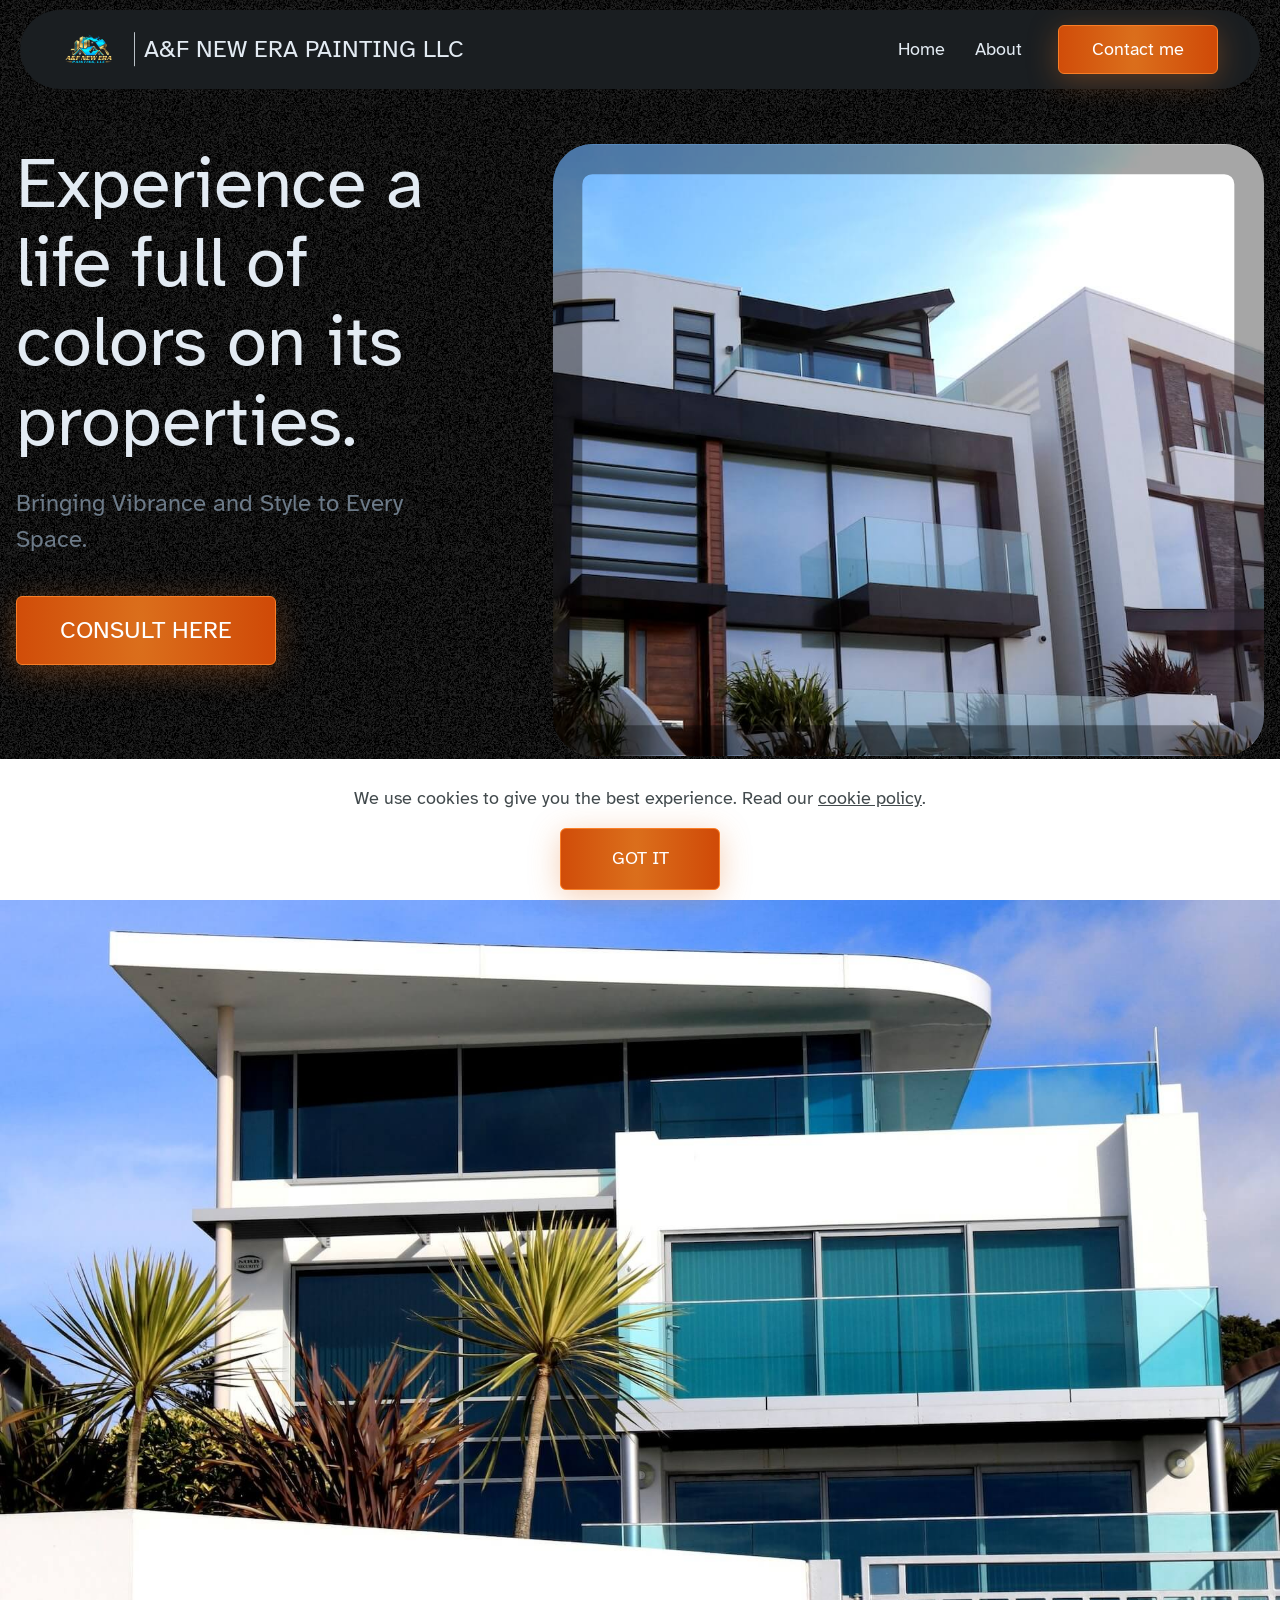
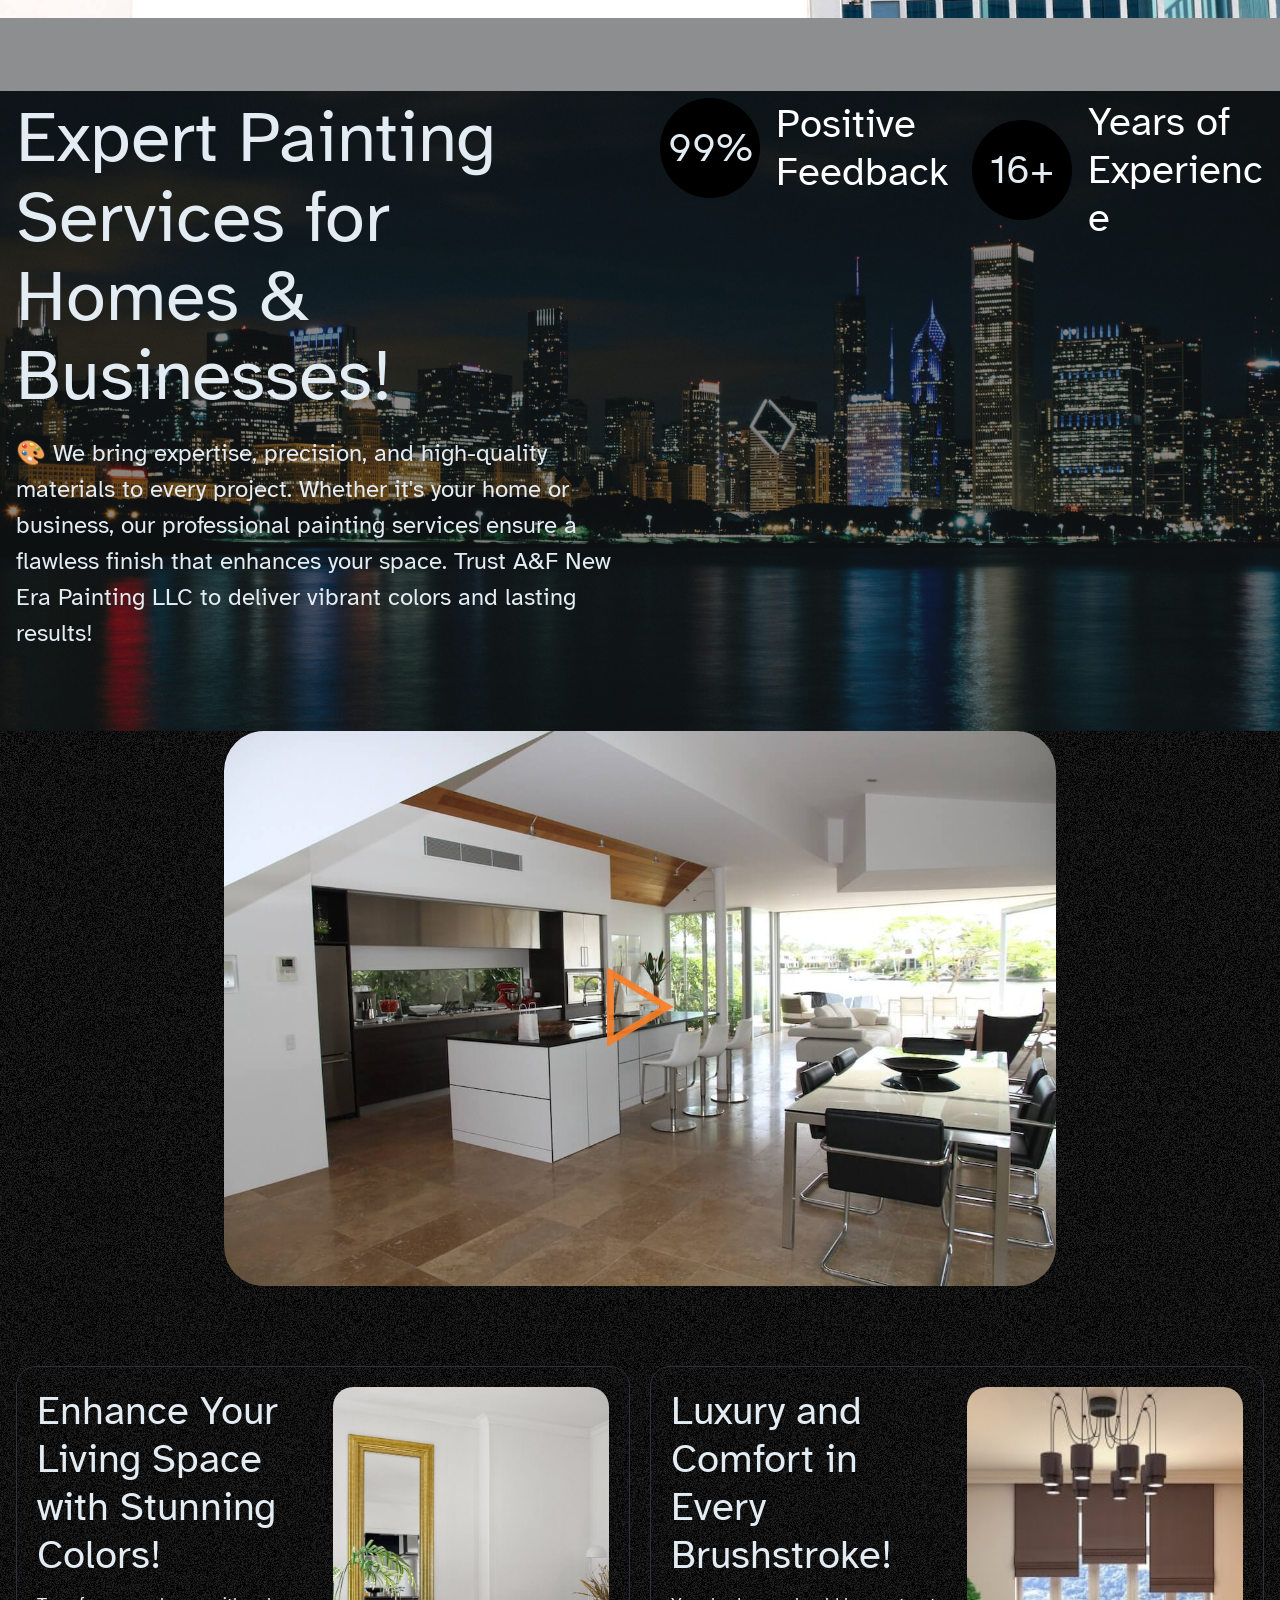
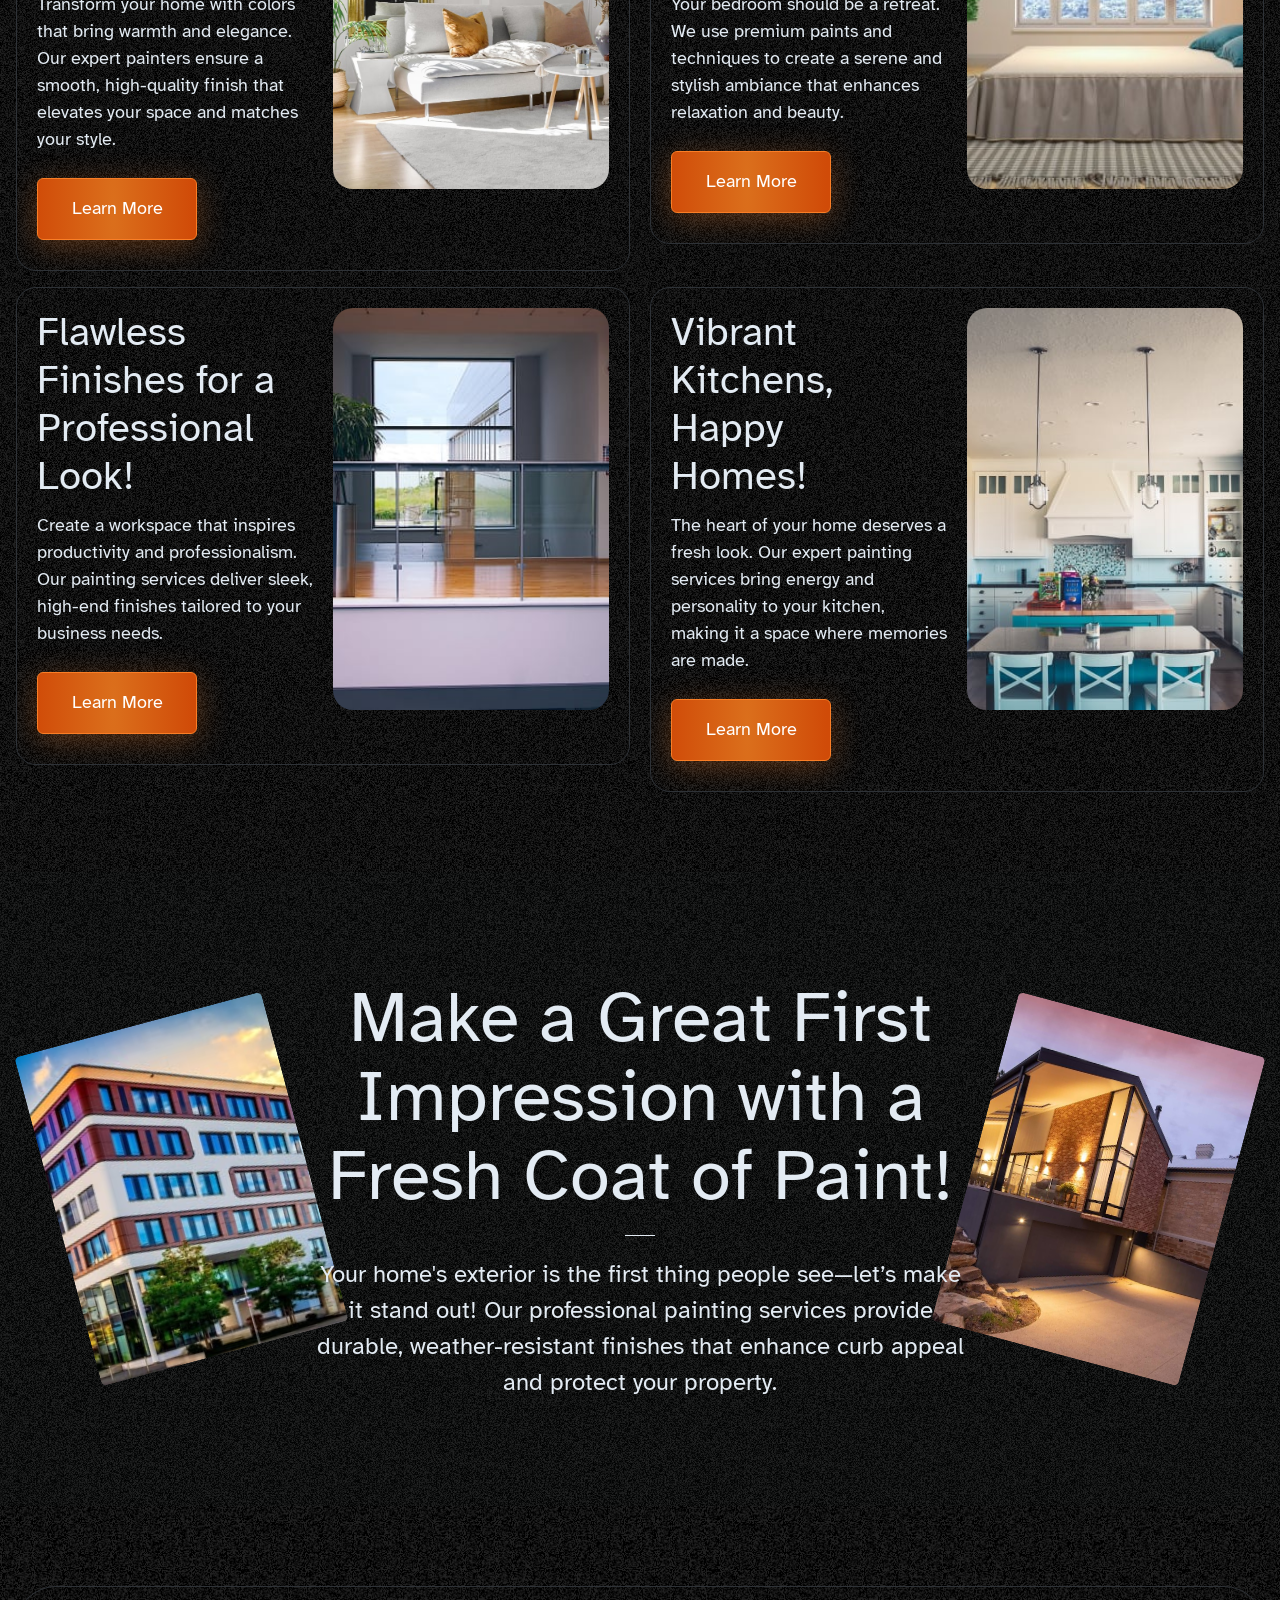
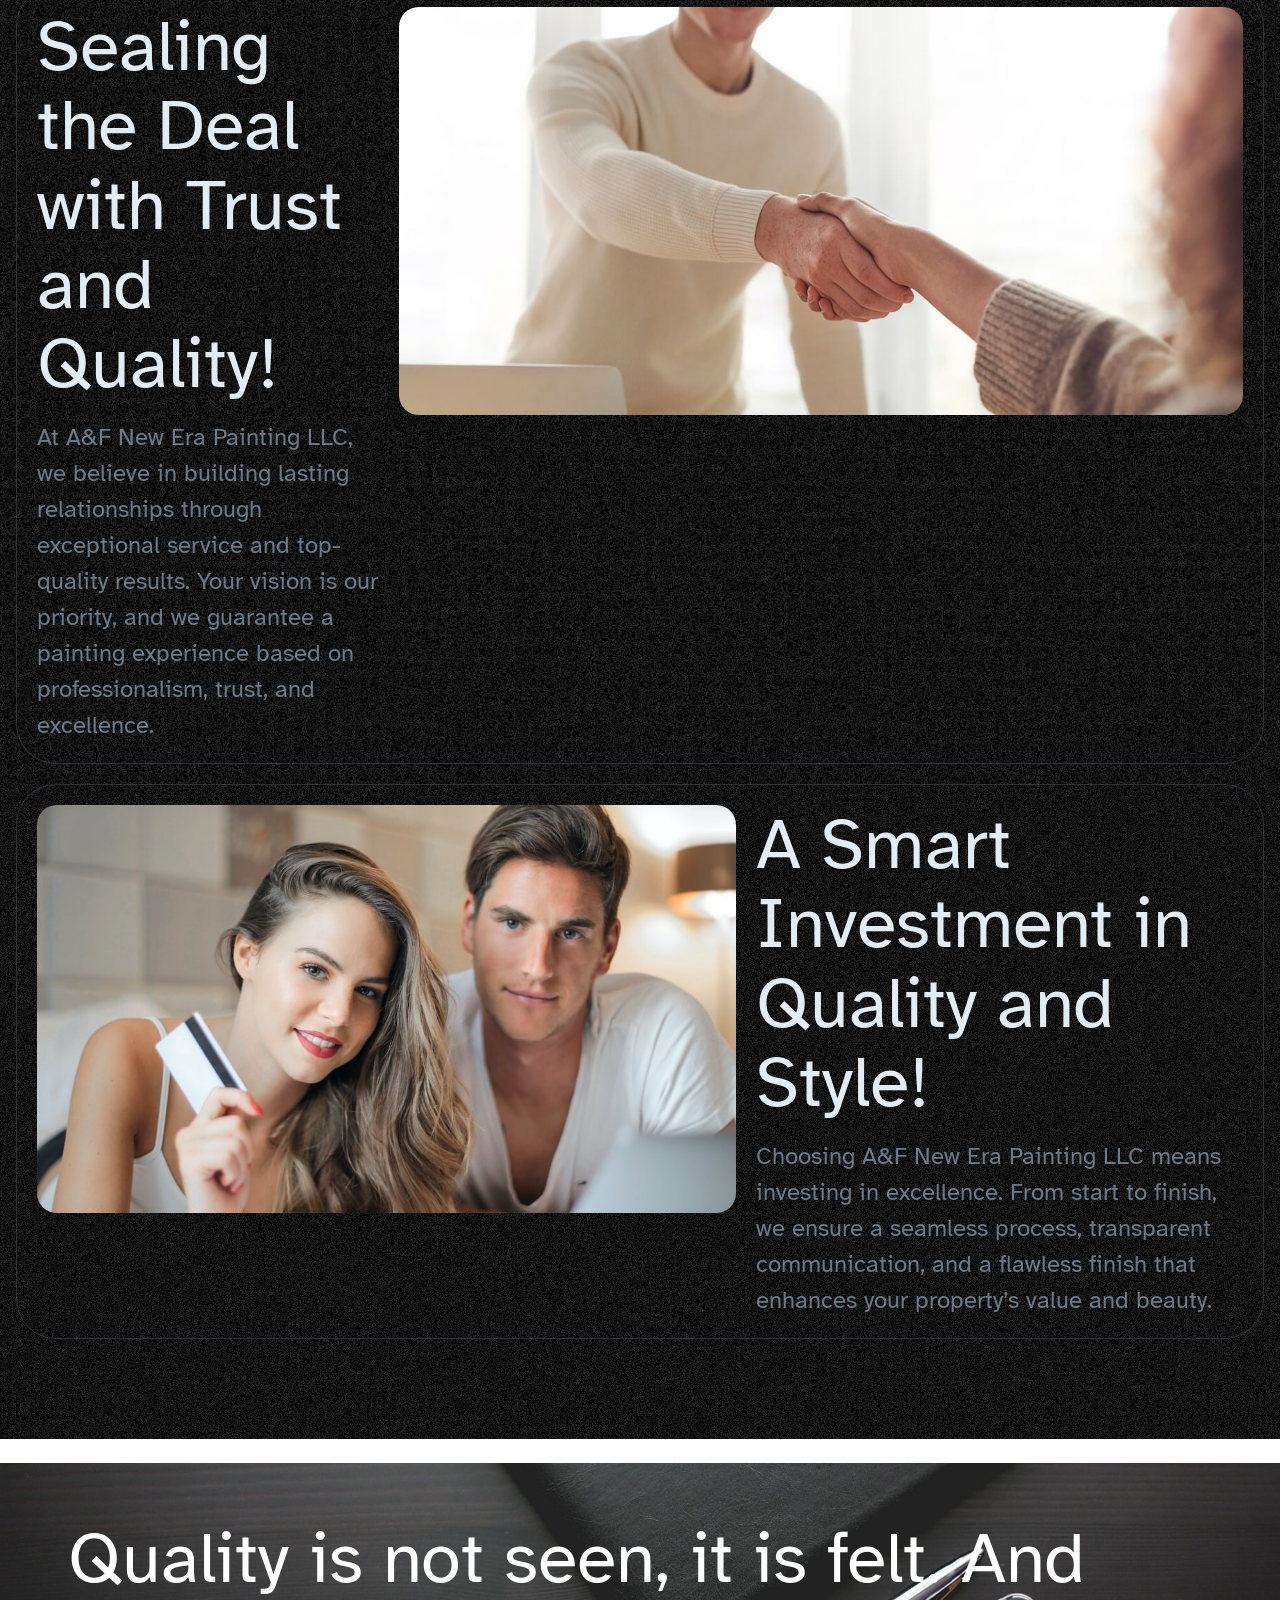
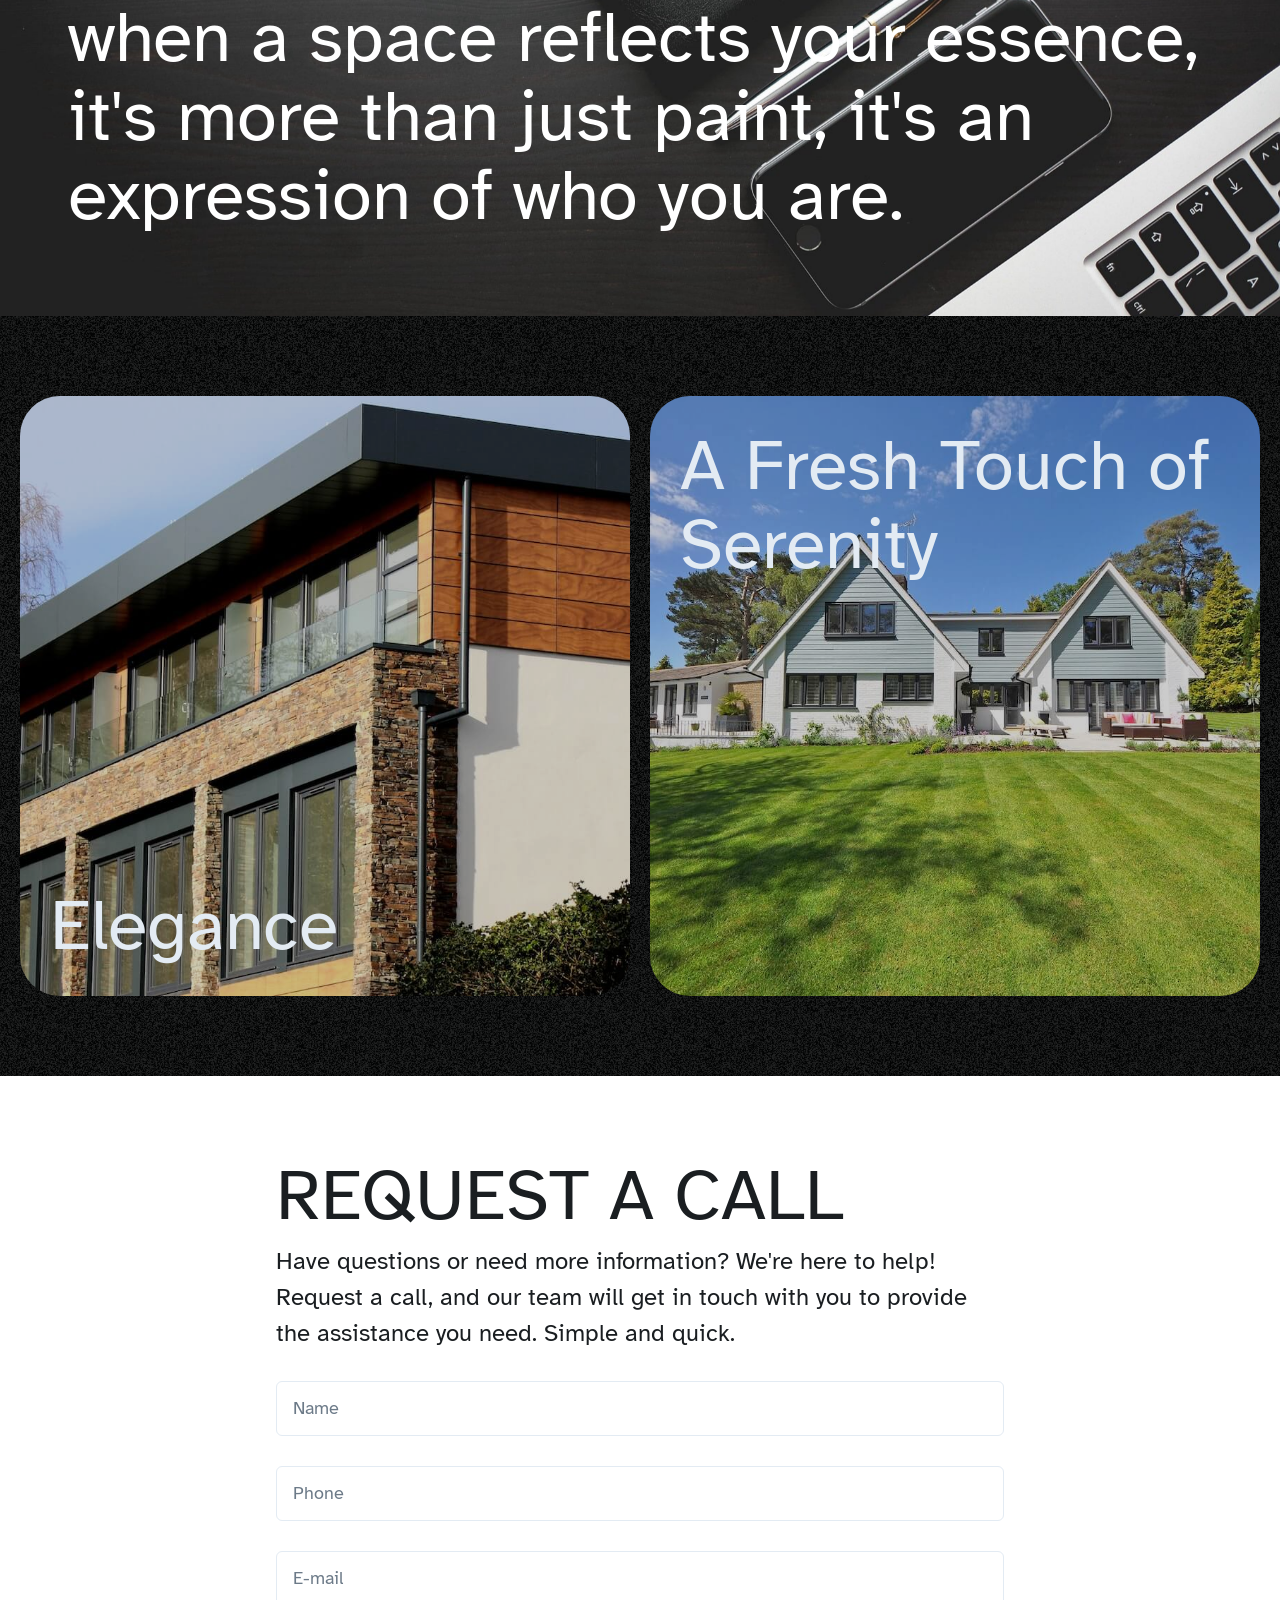
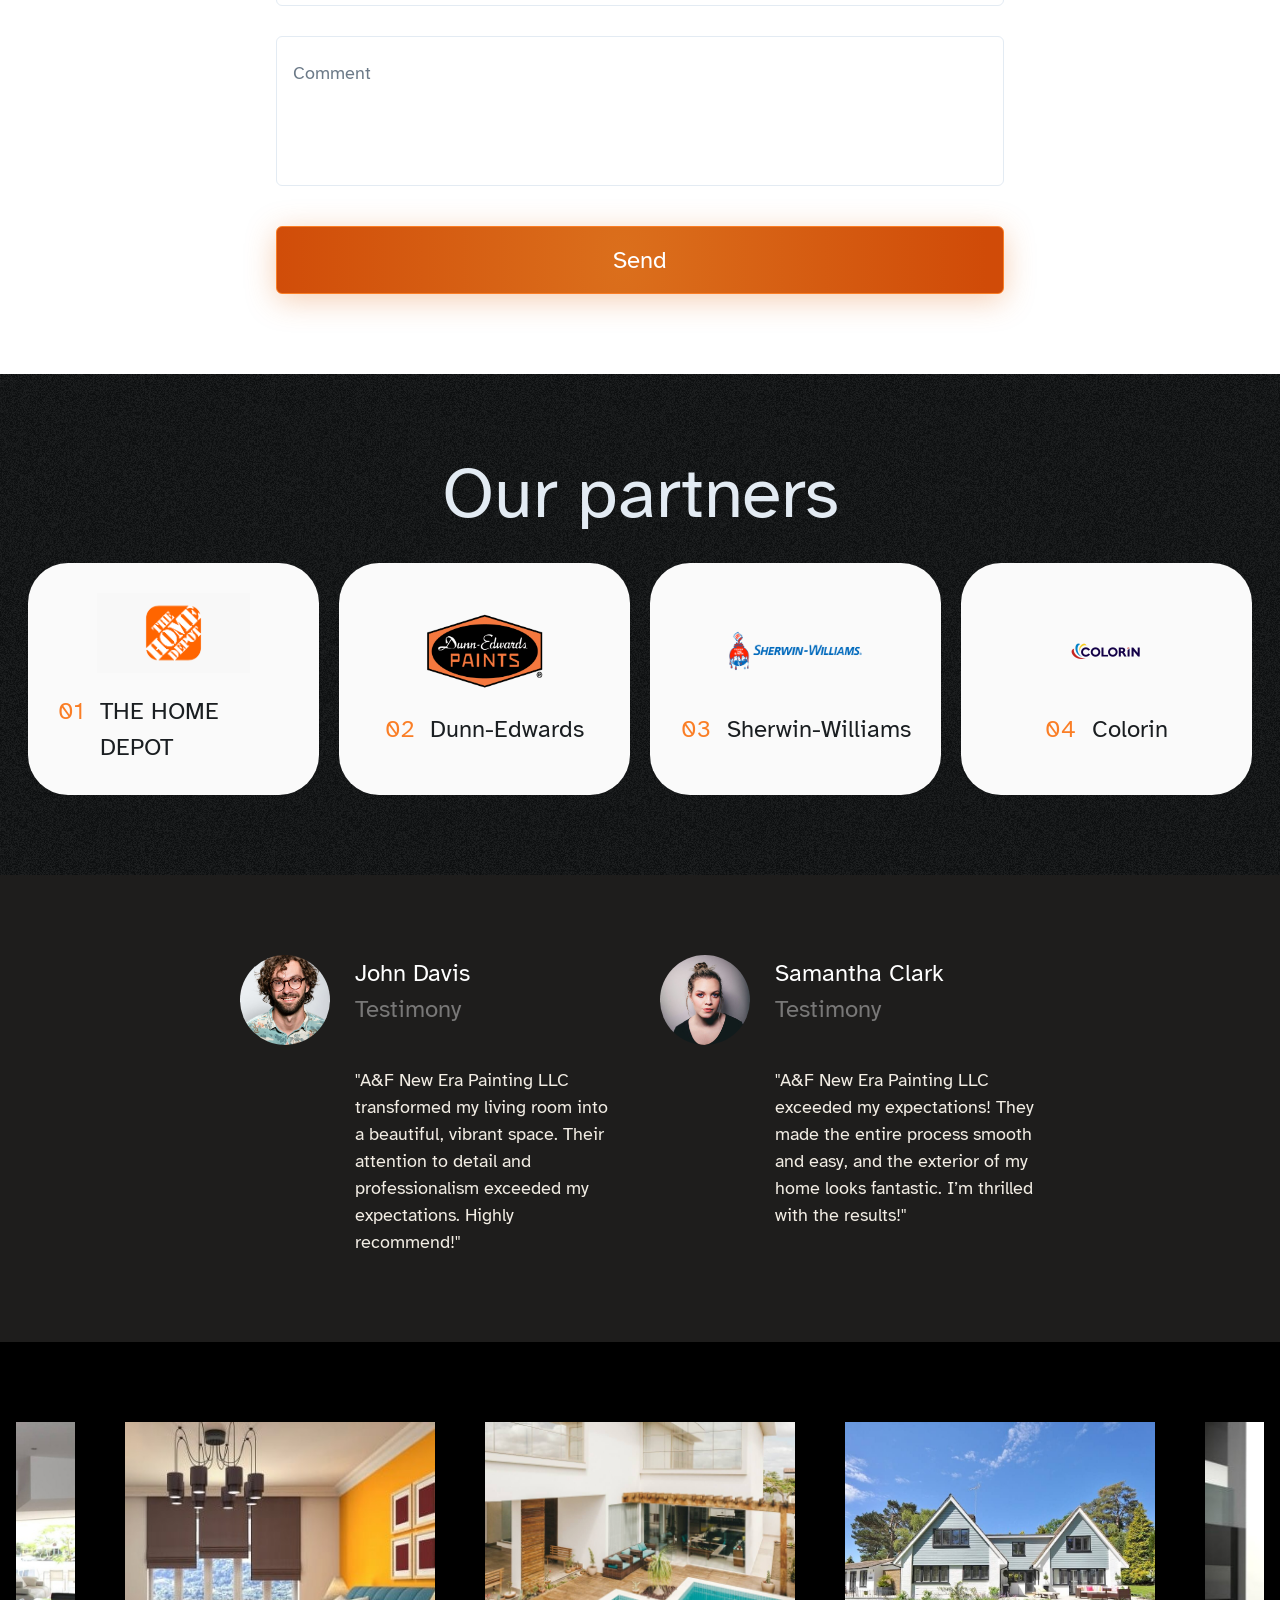
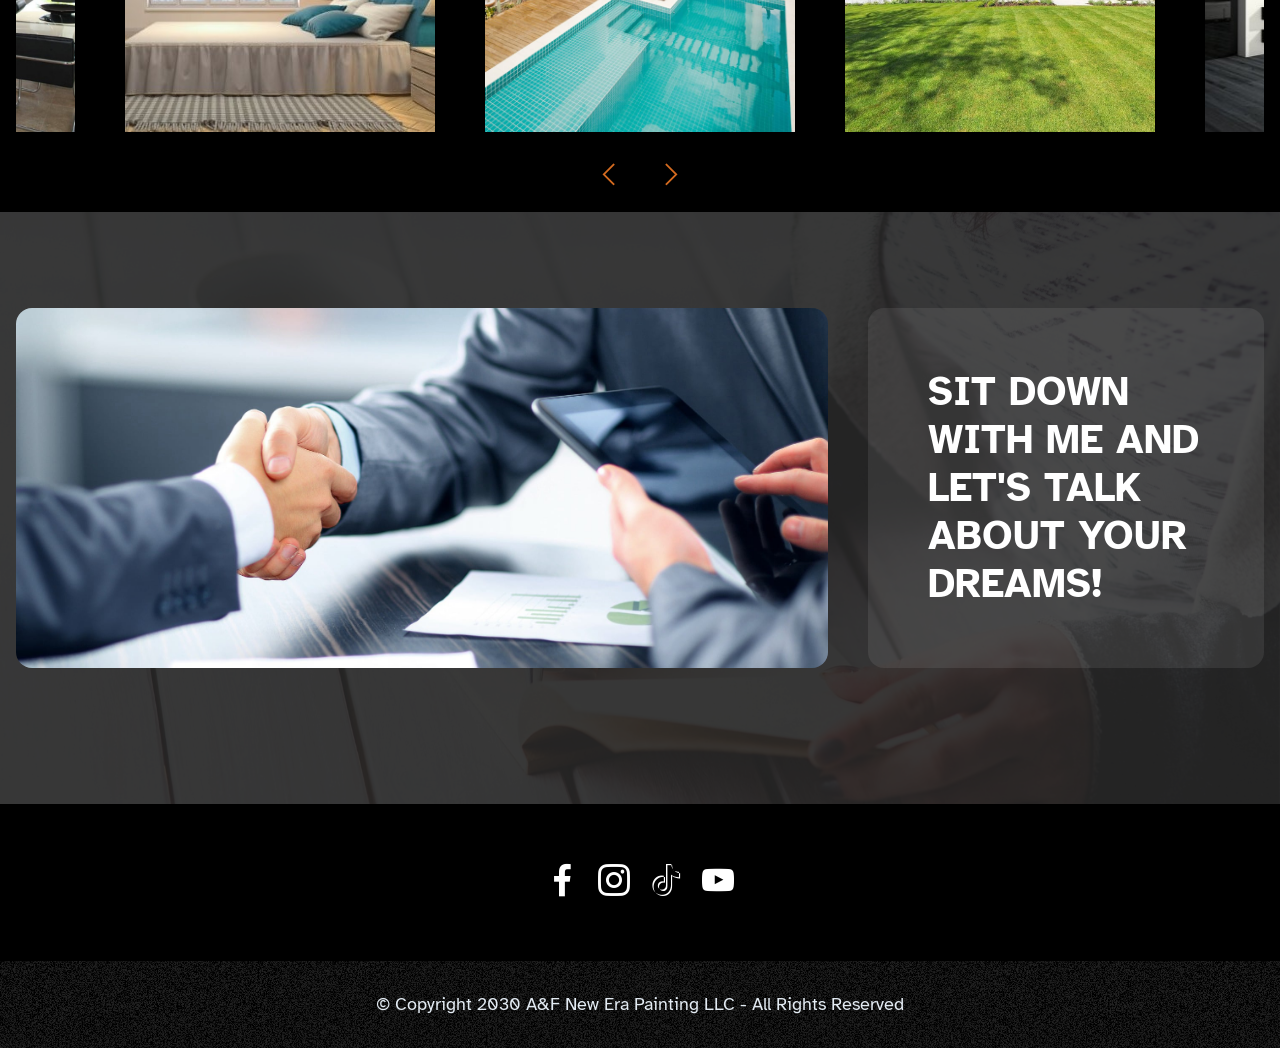
==== commit 3b21e49c: "Add files via upload" ====
--- a/index.html
+++ b/index.html
@@ -21,7 +21,7 @@
   <link rel="stylesheet" href="assets/theme/css/style.css">
   <link rel="preload" href="https://fonts.googleapis.com/css?family=Atkinson+Hyperlegible:400,400i,700,700i&display=swap" as="style" onload="this.onload=null;this.rel='stylesheet'">
   <noscript><link rel="stylesheet" href="https://fonts.googleapis.com/css?family=Atkinson+Hyperlegible:400,400i,700,700i&display=swap"></noscript>
-  <link rel="preload" as="style" href="assets/mobirise/css/mbr-additional.css?v=LB4S78"><link rel="stylesheet" href="assets/mobirise/css/mbr-additional.css?v=LB4S78" type="text/css">
+  <link rel="preload" as="style" href="assets/mobirise/css/mbr-additional.css?v=CxBcWo"><link rel="stylesheet" href="assets/mobirise/css/mbr-additional.css?v=CxBcWo" type="text/css">
 
   
   
@@ -121,12 +121,13 @@
     </div>
 </section>
 
-<section data-bs-version="5.1" class="features12 homem5 cid-ty21Fx6Brq" id="afeatures12-2">
-
-    
-
-    
-    
+<section data-bs-version="5.1" class="features12 homem5 cid-ty21Fx6Brq mbr-parallax-background" id="afeatures12-2">
+
+    
+
+    
+    <div class="mbr-overlay" style="opacity: 0.5; background-color: rgb(26, 30, 33);">
+    </div>
     <div class="container">
         <div class="row justify-content-center">
             <div class="col-text">
@@ -222,9 +223,7 @@
                                     
                                 </div>
                             </div>
-                            <h6 class="card-title mbr-fonts-style mb-0 display-7">
-                                Eget mauris
-                            </h6>
+                            
                             <p class="mbr-text mbr-fonts-style mb-0 display-7">
                                 Transform your home with colors that bring warmth and elegance. Our expert painters ensure a smooth, high-quality finish that elevates your space and matches your style. 
                             </p>
@@ -249,9 +248,7 @@
                                     
                                 </div>
                             </div>
-                            <h6 class="card-title mbr-fonts-style mb-0 display-7">
-                                Semper quis
-                            </h6>
+                            
                             <p class="mbr-text mbr-fonts-style mb-0 display-7">
                                  Your bedroom should be a retreat. We use premium paints and techniques to create a serene and stylish ambiance that enhances relaxation and beauty.
                             </p>
@@ -291,9 +288,7 @@
                                     
                                 </div>
                             </div>
-                            <h6 class="card-title mbr-fonts-style mb-0 display-7">
-                                Eget mauris
-                            </h6>
+                            
                             <p class="mbr-text mbr-fonts-style mb-0 display-7">
                                 Create a workspace that inspires productivity and professionalism. Our painting services deliver sleek, high-end finishes tailored to your business needs.
                             </p>
@@ -323,9 +318,7 @@
                                     
                                 </div>
                             </div>
-                            <h6 class="card-title mbr-fonts-style mb-0 display-7">
-                                Semper quis
-                            </h6>
+                            
                             <p class="mbr-text mbr-fonts-style mb-0 display-7">
                                 The heart of your home deserves a fresh look. Our expert painting services bring energy and personality to your kitchen, making it a space where memories are made.
                             </p>
@@ -421,7 +414,7 @@
     </div>
 </section>
 
-<section data-bs-version="5.1" class="article1 homem5 cid-ty263QN2eV" id="aarticle1-d">
+<section data-bs-version="5.1" class="article1 homem5 cid-ty263QN2eV mbr-parallax-background" id="aarticle1-d">
     
 
     
@@ -452,7 +445,7 @@
                             LEARN<br> MORE
                         </a></div>
                     <p class="mbr-text mbr-fonts-style mt-1 display-4">
-                        Consequat ac felis donec et odio pellentesque diam volutpat.
+                        is the harmony of style, sophistication, and simplicity—effortless, refined, and timeless.
                     </p>
                 </div>
             </div>
@@ -491,7 +484,7 @@
                 </div>
                 <div class="form-wrap">
                     <div class="mbr-form" data-form-type="formoid">
-                        <form action="https://mobirise.eu/" method="POST" class="mbr-form form-with-styler mx-auto" data-form-title="Form Name"><input type="hidden" name="email" data-form-email="true" value="b87Bqc3cwqhVbTaMBIzoSm6Gd51suFFfPhpYL0ZW7ubK3QSc/Yz0Y8m7XlKZdCqo0UCA5JHTfETHg6TtEOShxh8Uxz1yBOyC7vXJPP/RgK3ONnhgVLFOi7AdfUI10izc.xzsY3oBEMHOUqKQpwm/YEqA3p4EWcnj6ArSQBQXrTMD+n+is7YIpPt0KOaCMHxAJ+jYNMxf1XO8CYmYukUUUZiq4GPYvYDTZXBV6LSSHFO+5fJfWsqxCL6SSaJ0jFdaX">
+                        <form action="https://mobirise.eu/" method="POST" class="mbr-form form-with-styler mx-auto" data-form-title="Form Name"><input type="hidden" name="email" data-form-email="true" value="j0hcEZvtMLAwtK6huV62oMjvN9uxZW0TBiqim9INkqSgzyhPKnxx51QPnM8ZvSASUCCD32DSQonEa3vC8pTrvTSW/+C4aC4TDuv2Liu0LFjkDDprgCbSEvgpE/0RI1oX.KNaT5+YaP69lNEgp2vwtC2BMGMFoHfXK8DLa/E8j/NY6VNSYn2VYJM6U/H9p2bcsG7V+kQQO8BIm4CUz10A4+mPDjBb9bPNmsXb4WBEIUm4mHNO1dyQdzD/Z/MPJuU/c">
                             <div class="row">
                                 <div hidden="hidden" data-form-alert="" class="alert alert-success col-12">Thanks for filling out the form!</div>
                                 <div hidden="hidden" data-form-alert-danger="" class="alert alert-danger col-12">
@@ -542,7 +535,7 @@
                 <div class="card">
                     <div class="card-wrap">
                         <div class="img-wrapper">
-                            <img src="assets/images/1200x630wa.png-341x179.png" alt="Mobirise Website Builder">
+                            <img src="assets/images/1200x630wa.png-341x179.png" alt="">
                         </div>
                         <div class="card-box">
                             <h6 class="card-subtitle mbr-fonts-style mb-0 display-4">
@@ -557,7 +550,7 @@
                 <div class="card">
                     <div class="card-wrap">
                         <div class="img-wrapper">
-                            <img src="assets/images/de-logo-172-cmyk-black.png-370x247.png" alt="Mobirise Website Builder">
+                            <img src="assets/images/de-logo-172-cmyk-black.png-370x247.png" alt="">
                         </div>
                         <div class="card-box">
                             <h6 class="card-subtitle mbr-fonts-style mb-0 display-4">
@@ -571,7 +564,7 @@
                 <div class="card">
                     <div class="card-wrap">
                         <div class="img-wrapper">
-                            <img src="assets/images/sherwin-williams-logo.png-360x203.png" alt="Mobirise Website Builder">
+                            <img src="assets/images/sherwin-williams-logo.png-360x203.png" alt="">
                         </div>
                         <div class="card-box">
                             <h6 class="card-subtitle mbr-fonts-style mb-0 display-4">
@@ -585,7 +578,7 @@
                 <div class="card">
                     <div class="card-wrap">
                         <div class="img-wrapper">
-                            <img src="assets/images/logo-colorin-2020.png-320x320.png" alt="Mobirise Website Builder">
+                            <img src="assets/images/logo-colorin-2020.png-320x320.png" alt="">
                         </div>
                         <div class="card-box">
                             <h6 class="card-subtitle mbr-fonts-style mb-0 display-4">
@@ -621,7 +614,7 @@
                     <div class="item features-image">
                         <div class="item-wrapper">
                             <div class="item-img">
-                                <img src="assets/images/image12.jpg" alt="Mobirise">
+                                <img src="assets/images/image12.jpg" alt="">
                             </div>
                             <div class="item-content">
                                 <div class="name-wrapper">
@@ -640,7 +633,7 @@
                     <div class="item features-image">
                         <div class="item-wrapper">
                             <div class="item-img">
-                                <img src="assets/images/image17.jpg" alt="Mobirise">
+                                <img src="assets/images/image17.jpg" alt="">
                             </div>
                             <div class="item-content">
                                 <div class="name-wrapper">
@@ -744,19 +737,28 @@
     </div>
 </section>
 
-<section data-bs-version="5.1" class="features14 popup-btn-cards cid-uFLRoL3wtR mbr-parallax-background" id="features14-2">
-
-    
-    
-
-
-    
-    <a class="full-link" href="http://www.mobiri.se"></a>
-    <div class="container-fluid card-wrapper">
-        <div class="row justify-content-center align-items-center" style="min-height: 10vw;">
-             <div class="col-xl-10 col-lg-10 col-md-12 text-block">
-                <h2 class="mbr-section-title mbr-fonts-style mbr-light mbr-white mbr-bold display-2">SIT DOWN WITH ME AND LET'S TALK ABOUT YOUR DREAMS</h2>                 
-             </div>
+<section data-bs-version="5.1" class="features1 cid-uFPamqXrRE mbr-parallax-background" id="afeatures1-n">
+    
+    
+
+    <div class="mbr-overlay" style="opacity: 0.9; background-color: rgb(36, 36, 36);">
+    </div>
+    <div class="align-center container">
+        <div class="row justify-content-center">
+            <div class="mbr-section-head col-12 col-lg">
+                <div class="text-container">
+                    <h4 class="mbr-section-title mbr-fonts-style mb-0 display-5"><strong>SIT DOWN WITH ME AND LET'S TALK ABOUT YOUR DREAMS!</strong></h4>
+                    
+                    
+                </div>
+            </div>
+            <div class="col-12 col-lg-8 col-video">
+                <div class="box">
+                    <div class="mbr-media show-modal align-center">
+                        <img src="assets/images/mbr-1920x1267.jpg" alt="">
+                    </div>
+                </div>
+            </div>
         </div>
     </div>
 </section>
@@ -822,7 +824,6 @@
   <script src="assets/playervimeo/vimeo_player.js"></script>
   <script src="assets/embla/embla.min.js"></script>
   <script src="assets/embla/script.js"></script>
-  <script src="assets/mbr-popup-btns/mbr-popup-btns.js"></script>
   <script src="assets/sociallikes/social-likes.js"></script>
   <script src="assets/theme/js/script.js"></script>
   <script src="assets/formoid/formoid.min.js"></script>
--- a/assets/mobirise/css/mbr-additional.css
+++ b/assets/mobirise/css/mbr-additional.css
@@ -1418,7 +1418,7 @@
 .cid-ty21Fx6Brq {
   padding-top: 5rem;
   padding-bottom: 5rem;
-  background-image: url("../../../assets/images/background1.jpg");
+  background-image: url("../../../assets/images/mbr-2-1920x1280.jpg");
 }
 .cid-ty21Fx6Brq .mbr-fallback-image.disabled {
   display: none;
@@ -1525,7 +1525,7 @@
   min-width: 130px;
   min-height: 130px;
   border-radius: 50%;
-  background-color: #1a1e21;
+  background-color: #000000;
 }
 @media (max-width: 1399px) {
   .cid-ty21Fx6Brq .number-wrap {
@@ -1538,7 +1538,11 @@
   color: #e3ebf3;
 }
 .cid-ty21Fx6Brq .item-text {
-  color: #6c7a88;
+  color: #ffffff;
+}
+.cid-ty21Fx6Brq .mbr-text,
+.cid-ty21Fx6Brq .mbr-section-btn {
+  color: #e3ebf3;
 }
 .cid-ty22ngdZ7R {
   padding-top: 0rem;
@@ -2257,7 +2261,7 @@
 .cid-ty263QN2eV {
   padding-top: 5rem;
   padding-bottom: 5rem;
-  background-image: url("../../../assets/images/background1.jpg");
+  background-image: url("../../../assets/images/mbr-1-1920x1280.jpg");
 }
 .cid-ty263QN2eV .mbr-fallback-image.disabled {
   display: none;
@@ -2989,40 +2993,181 @@
   -khtml-user-select: none;
   -webkit-tap-highlight-color: transparent;
 }
-.cid-uFLRoL3wtR {
-  padding-top: 150px;
-  padding-bottom: 150px;
-  background-image: url("../../../assets/images/background5.jpg");
-}
-.cid-uFLRoL3wtR .card-wrapper {
-  z-index: 3;
-}
-.cid-uFLRoL3wtR .card-wrapper .mbr-section-title {
-  letter-spacing: 1px;
-  transition: all 2.5s cubic-bezier(0, 0.74, 0.52, 1.2);
-}
-.cid-uFLRoL3wtR:hover .mbr-section-title {
-  letter-spacing: 10px;
-}
-.cid-uFLRoL3wtR .full-link {
+.cid-uFPamqXrRE {
+  padding-top: 6rem;
+  padding-bottom: 6rem;
+  background-image: url("../../../assets/images/mbr-1920x1280.jpg");
+}
+.cid-uFPamqXrRE .row {
+  flex-direction: row-reverse;
+}
+.cid-uFPamqXrRE .row {
+  padding-bottom: 20px;
+}
+@media (min-width: 992px) {
+  .cid-uFPamqXrRE .row {
+    padding-bottom: 40px;
+  }
+}
+.cid-uFPamqXrRE .mbr-section-head {
+  display: flex;
+}
+@media (min-width: 992px) {
+  .cid-uFPamqXrRE .mbr-section-head {
+    padding-left: 20px;
+  }
+}
+.cid-uFPamqXrRE .text-container {
+  display: flex;
+  flex-direction: column;
+  justify-content: center;
+  padding: 30px;
+  background-color: rgba(255, 255, 255, 0.08);
+  text-align: left;
+  width: 100%;
+  height: 100%;
+  border-radius: 1rem;
+}
+@media (min-width: 992px) {
+  .cid-uFPamqXrRE .text-container {
+    padding: 40px;
+  }
+}
+@media (min-width: 1200px) {
+  .cid-uFPamqXrRE .text-container {
+    padding: 60px;
+  }
+}
+@media (max-width: 575px) {
+  .cid-uFPamqXrRE .text-container {
+    text-align: center!important;
+  }
+}
+.cid-uFPamqXrRE .mbr-section-title {
+  color: #ffffff;
+}
+.cid-uFPamqXrRE .mbr-section-subtitle {
+  margin-top: 20px;
+  color: #ffffff;
+  opacity: 0.5;
+}
+.cid-uFPamqXrRE .mbr-section-btn {
+  margin-top: 20px;
+}
+@media (max-width: 575px) {
+  .cid-uFPamqXrRE .mbr-section-btn {
+    display: flex;
+    flex-wrap: wrap;
+  }
+  .cid-uFPamqXrRE .mbr-section-btn .btn {
+    width: 100%;
+  }
+}
+.cid-uFPamqXrRE .col-video {
+  height: auto;
+  display: flex;
+  margin-top: 20px;
+}
+@media (min-width: 992px) {
+  .cid-uFPamqXrRE .col-video {
+    margin-top: 0;
+    padding-right: 20px;
+  }
+}
+.cid-uFPamqXrRE .col-video .box {
+  display: flex;
+  height: 100%;
+  width: 100%;
+  border-radius: 1rem;
+}
+.cid-uFPamqXrRE .col-video .mbr-media {
+  display: flex;
+  height: 100%;
+  width: 100%;
+  flex-direction: column;
+  border-radius: 1rem;
+}
+.cid-uFPamqXrRE .col-video .mbr-media img {
+  height: 360px;
+  flex-grow: 1;
+  border-radius: 1rem;
+}
+@media (min-width: 992px) {
+  .cid-uFPamqXrRE .col-video .mbr-media img {
+    height: 300px;
+  }
+}
+@media (max-width: 767px) {
+  .cid-uFPamqXrRE .col-video .mbr-media img {
+    height: auto;
+  }
+}
+.cid-uFPamqXrRE .col-video .mbr-media a:hover {
+  background-image: none !important;
+}
+.cid-uFPamqXrRE .mbr-media {
+  position: relative;
+}
+.cid-uFPamqXrRE .mbr-media img {
+  width: 100%;
+  object-fit: cover;
+}
+.cid-uFPamqXrRE .icon-wrap {
+  left: 50%;
+  top: 50%;
+  transform: translate(-50%, -50%);
   position: absolute;
+}
+.cid-uFPamqXrRE .mbr-media span {
+  font-size: 4rem;
+  transition: all 0.2s;
+}
+.cid-uFPamqXrRE .modalWindow {
+  position: fixed;
+  z-index: 5000;
+  left: 0;
   top: 0;
-  left: 0;
+  background-color: rgba(61, 61, 61, 0.65);
   width: 100%;
   height: 100%;
-  font-size: 0;
-  z-index: 2;
-}
-.cid-uFLRoL3wtR .popup-btn.card-wrapper {
-  z-index: 1 !important;
-}
-.cid-uFLRoL3wtR .text-block {
-  text-align: right !important;
-}
-.cid-uFLRoL3wtR .mbr-fallback-image.disabled {
+}
+.cid-uFPamqXrRE .modalWindow .modalWindow-container {
+  display: table-cell;
+  vertical-align: middle;
+}
+.cid-uFPamqXrRE .modalWindow .modalWindow-video {
+  height: calc(44.9943757vw);
+  width: 80vw;
+  margin: 0 auto;
+}
+.cid-uFPamqXrRE .close {
+  position: fixed;
+  opacity: 0.5;
+  font-size: 22px;
+  font-weight: 300;
+  width: 60px;
+  height: 60px;
+  border-radius: 50%;
+  color: #fff;
+  top: 2.5rem;
+  right: 2.5rem;
+  border: 2px solid #fff;
+  text-shadow: none;
+  z-index: 5;
+  transition: opacity 0.3s ease;
+  align-items: center;
+  justify-content: center;
+  display: flex;
+}
+.cid-uFPamqXrRE .close:hover {
+  opacity: 1;
+  background: #000;
+  color: #fff;
+}
+.cid-uFPamqXrRE .mbr-fallback-image.disabled {
   display: none;
 }
-.cid-uFLRoL3wtR .mbr-fallback-image {
+.cid-uFPamqXrRE .mbr-fallback-image {
   display: block;
   background-size: cover;
   background-position: center center;
--- a/assets/mobirise/css/mbr-additional.css
+++ b/assets/mobirise/css/mbr-additional.css
@@ -1418,7 +1418,7 @@
 .cid-ty21Fx6Brq {
   padding-top: 5rem;
   padding-bottom: 5rem;
-  background-image: url("../../../assets/images/background1.jpg");
+  background-image: url("../../../assets/images/mbr-2-1920x1280.jpg");
 }
 .cid-ty21Fx6Brq .mbr-fallback-image.disabled {
   display: none;
@@ -1525,7 +1525,7 @@
   min-width: 130px;
   min-height: 130px;
   border-radius: 50%;
-  background-color: #1a1e21;
+  background-color: #000000;
 }
 @media (max-width: 1399px) {
   .cid-ty21Fx6Brq .number-wrap {
@@ -1538,7 +1538,11 @@
   color: #e3ebf3;
 }
 .cid-ty21Fx6Brq .item-text {
-  color: #6c7a88;
+  color: #ffffff;
+}
+.cid-ty21Fx6Brq .mbr-text,
+.cid-ty21Fx6Brq .mbr-section-btn {
+  color: #e3ebf3;
 }
 .cid-ty22ngdZ7R {
   padding-top: 0rem;
@@ -2257,7 +2261,7 @@
 .cid-ty263QN2eV {
   padding-top: 5rem;
   padding-bottom: 5rem;
-  background-image: url("../../../assets/images/background1.jpg");
+  background-image: url("../../../assets/images/mbr-1-1920x1280.jpg");
 }
 .cid-ty263QN2eV .mbr-fallback-image.disabled {
   display: none;
@@ -2989,40 +2993,181 @@
   -khtml-user-select: none;
   -webkit-tap-highlight-color: transparent;
 }
-.cid-uFLRoL3wtR {
-  padding-top: 150px;
-  padding-bottom: 150px;
-  background-image: url("../../../assets/images/background5.jpg");
-}
-.cid-uFLRoL3wtR .card-wrapper {
-  z-index: 3;
-}
-.cid-uFLRoL3wtR .card-wrapper .mbr-section-title {
-  letter-spacing: 1px;
-  transition: all 2.5s cubic-bezier(0, 0.74, 0.52, 1.2);
-}
-.cid-uFLRoL3wtR:hover .mbr-section-title {
-  letter-spacing: 10px;
-}
-.cid-uFLRoL3wtR .full-link {
+.cid-uFPamqXrRE {
+  padding-top: 6rem;
+  padding-bottom: 6rem;
+  background-image: url("../../../assets/images/mbr-1920x1280.jpg");
+}
+.cid-uFPamqXrRE .row {
+  flex-direction: row-reverse;
+}
+.cid-uFPamqXrRE .row {
+  padding-bottom: 20px;
+}
+@media (min-width: 992px) {
+  .cid-uFPamqXrRE .row {
+    padding-bottom: 40px;
+  }
+}
+.cid-uFPamqXrRE .mbr-section-head {
+  display: flex;
+}
+@media (min-width: 992px) {
+  .cid-uFPamqXrRE .mbr-section-head {
+    padding-left: 20px;
+  }
+}
+.cid-uFPamqXrRE .text-container {
+  display: flex;
+  flex-direction: column;
+  justify-content: center;
+  padding: 30px;
+  background-color: rgba(255, 255, 255, 0.08);
+  text-align: left;
+  width: 100%;
+  height: 100%;
+  border-radius: 1rem;
+}
+@media (min-width: 992px) {
+  .cid-uFPamqXrRE .text-container {
+    padding: 40px;
+  }
+}
+@media (min-width: 1200px) {
+  .cid-uFPamqXrRE .text-container {
+    padding: 60px;
+  }
+}
+@media (max-width: 575px) {
+  .cid-uFPamqXrRE .text-container {
+    text-align: center!important;
+  }
+}
+.cid-uFPamqXrRE .mbr-section-title {
+  color: #ffffff;
+}
+.cid-uFPamqXrRE .mbr-section-subtitle {
+  margin-top: 20px;
+  color: #ffffff;
+  opacity: 0.5;
+}
+.cid-uFPamqXrRE .mbr-section-btn {
+  margin-top: 20px;
+}
+@media (max-width: 575px) {
+  .cid-uFPamqXrRE .mbr-section-btn {
+    display: flex;
+    flex-wrap: wrap;
+  }
+  .cid-uFPamqXrRE .mbr-section-btn .btn {
+    width: 100%;
+  }
+}
+.cid-uFPamqXrRE .col-video {
+  height: auto;
+  display: flex;
+  margin-top: 20px;
+}
+@media (min-width: 992px) {
+  .cid-uFPamqXrRE .col-video {
+    margin-top: 0;
+    padding-right: 20px;
+  }
+}
+.cid-uFPamqXrRE .col-video .box {
+  display: flex;
+  height: 100%;
+  width: 100%;
+  border-radius: 1rem;
+}
+.cid-uFPamqXrRE .col-video .mbr-media {
+  display: flex;
+  height: 100%;
+  width: 100%;
+  flex-direction: column;
+  border-radius: 1rem;
+}
+.cid-uFPamqXrRE .col-video .mbr-media img {
+  height: 360px;
+  flex-grow: 1;
+  border-radius: 1rem;
+}
+@media (min-width: 992px) {
+  .cid-uFPamqXrRE .col-video .mbr-media img {
+    height: 300px;
+  }
+}
+@media (max-width: 767px) {
+  .cid-uFPamqXrRE .col-video .mbr-media img {
+    height: auto;
+  }
+}
+.cid-uFPamqXrRE .col-video .mbr-media a:hover {
+  background-image: none !important;
+}
+.cid-uFPamqXrRE .mbr-media {
+  position: relative;
+}
+.cid-uFPamqXrRE .mbr-media img {
+  width: 100%;
+  object-fit: cover;
+}
+.cid-uFPamqXrRE .icon-wrap {
+  left: 50%;
+  top: 50%;
+  transform: translate(-50%, -50%);
   position: absolute;
+}
+.cid-uFPamqXrRE .mbr-media span {
+  font-size: 4rem;
+  transition: all 0.2s;
+}
+.cid-uFPamqXrRE .modalWindow {
+  position: fixed;
+  z-index: 5000;
+  left: 0;
   top: 0;
-  left: 0;
+  background-color: rgba(61, 61, 61, 0.65);
   width: 100%;
   height: 100%;
-  font-size: 0;
-  z-index: 2;
-}
-.cid-uFLRoL3wtR .popup-btn.card-wrapper {
-  z-index: 1 !important;
-}
-.cid-uFLRoL3wtR .text-block {
-  text-align: right !important;
-}
-.cid-uFLRoL3wtR .mbr-fallback-image.disabled {
+}
+.cid-uFPamqXrRE .modalWindow .modalWindow-container {
+  display: table-cell;
+  vertical-align: middle;
+}
+.cid-uFPamqXrRE .modalWindow .modalWindow-video {
+  height: calc(44.9943757vw);
+  width: 80vw;
+  margin: 0 auto;
+}
+.cid-uFPamqXrRE .close {
+  position: fixed;
+  opacity: 0.5;
+  font-size: 22px;
+  font-weight: 300;
+  width: 60px;
+  height: 60px;
+  border-radius: 50%;
+  color: #fff;
+  top: 2.5rem;
+  right: 2.5rem;
+  border: 2px solid #fff;
+  text-shadow: none;
+  z-index: 5;
+  transition: opacity 0.3s ease;
+  align-items: center;
+  justify-content: center;
+  display: flex;
+}
+.cid-uFPamqXrRE .close:hover {
+  opacity: 1;
+  background: #000;
+  color: #fff;
+}
+.cid-uFPamqXrRE .mbr-fallback-image.disabled {
   display: none;
 }
-.cid-uFLRoL3wtR .mbr-fallback-image {
+.cid-uFPamqXrRE .mbr-fallback-image {
   display: block;
   background-size: cover;
   background-position: center center;
